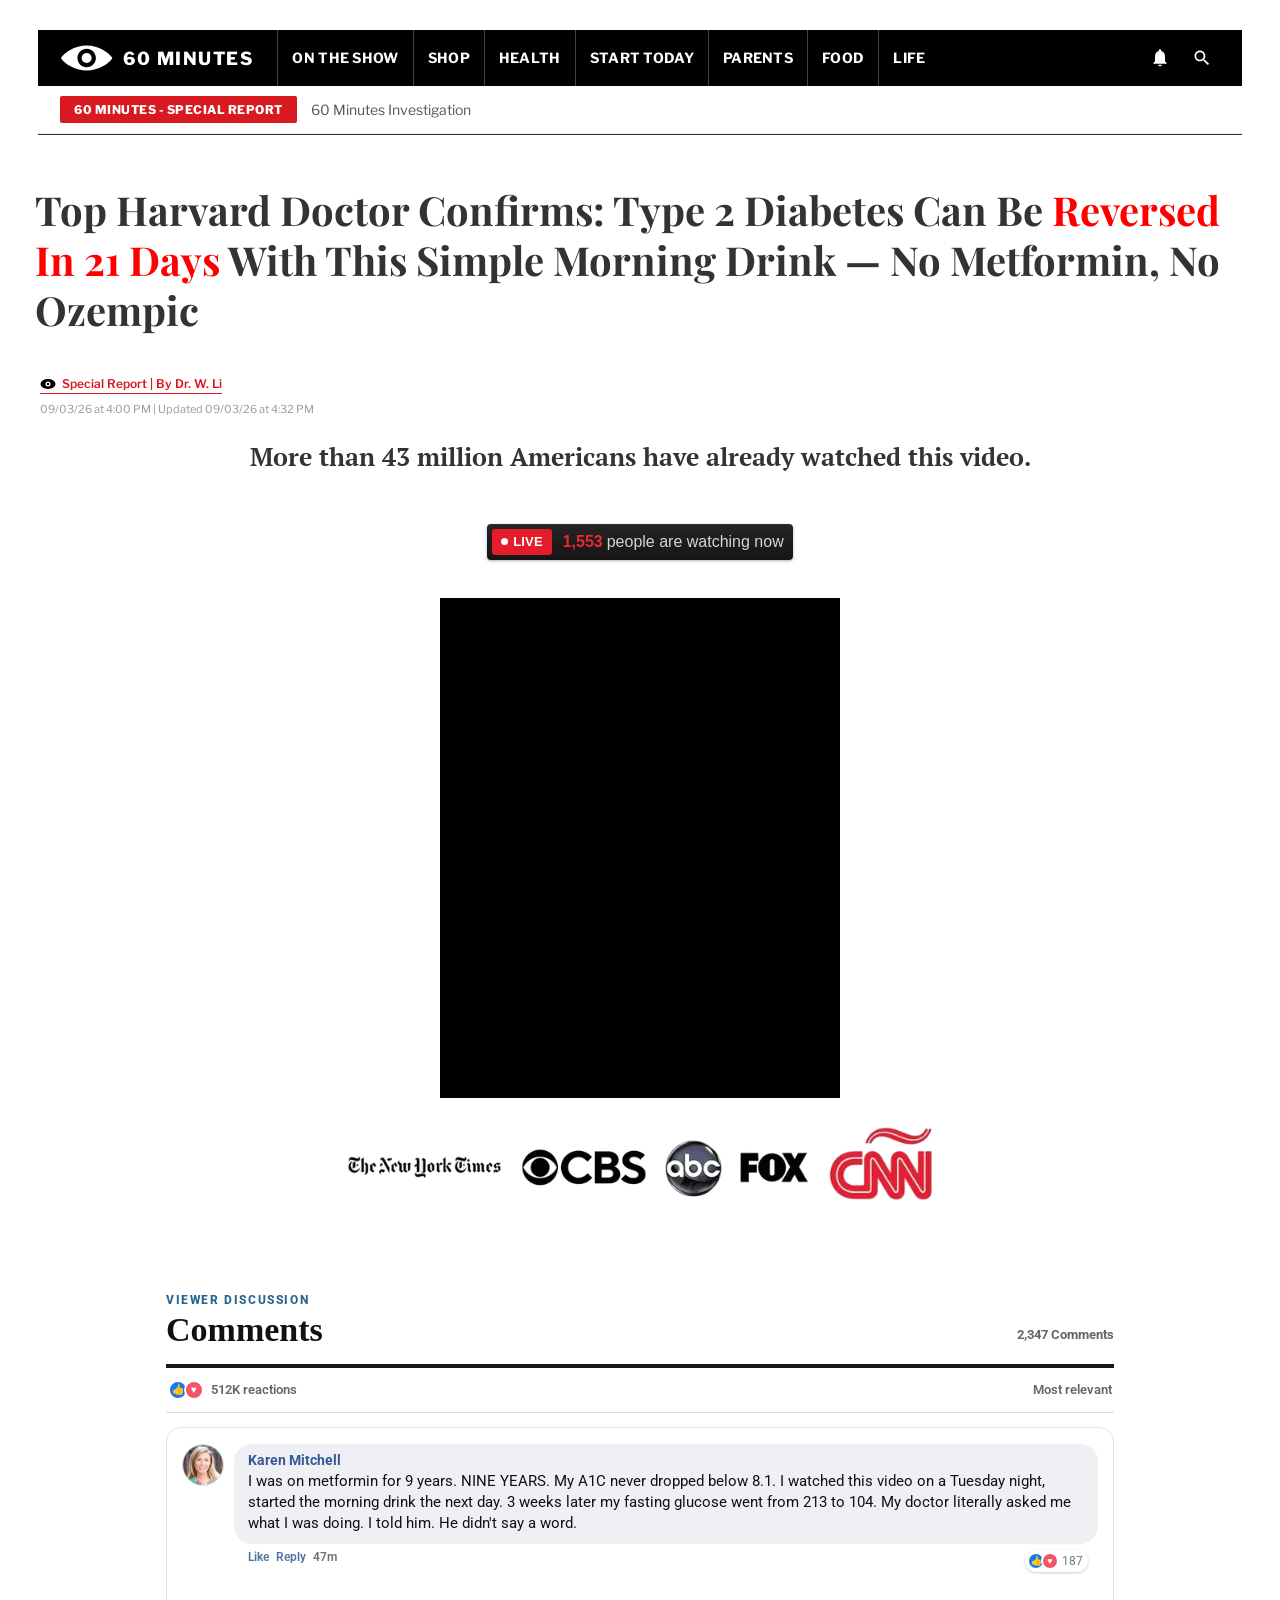
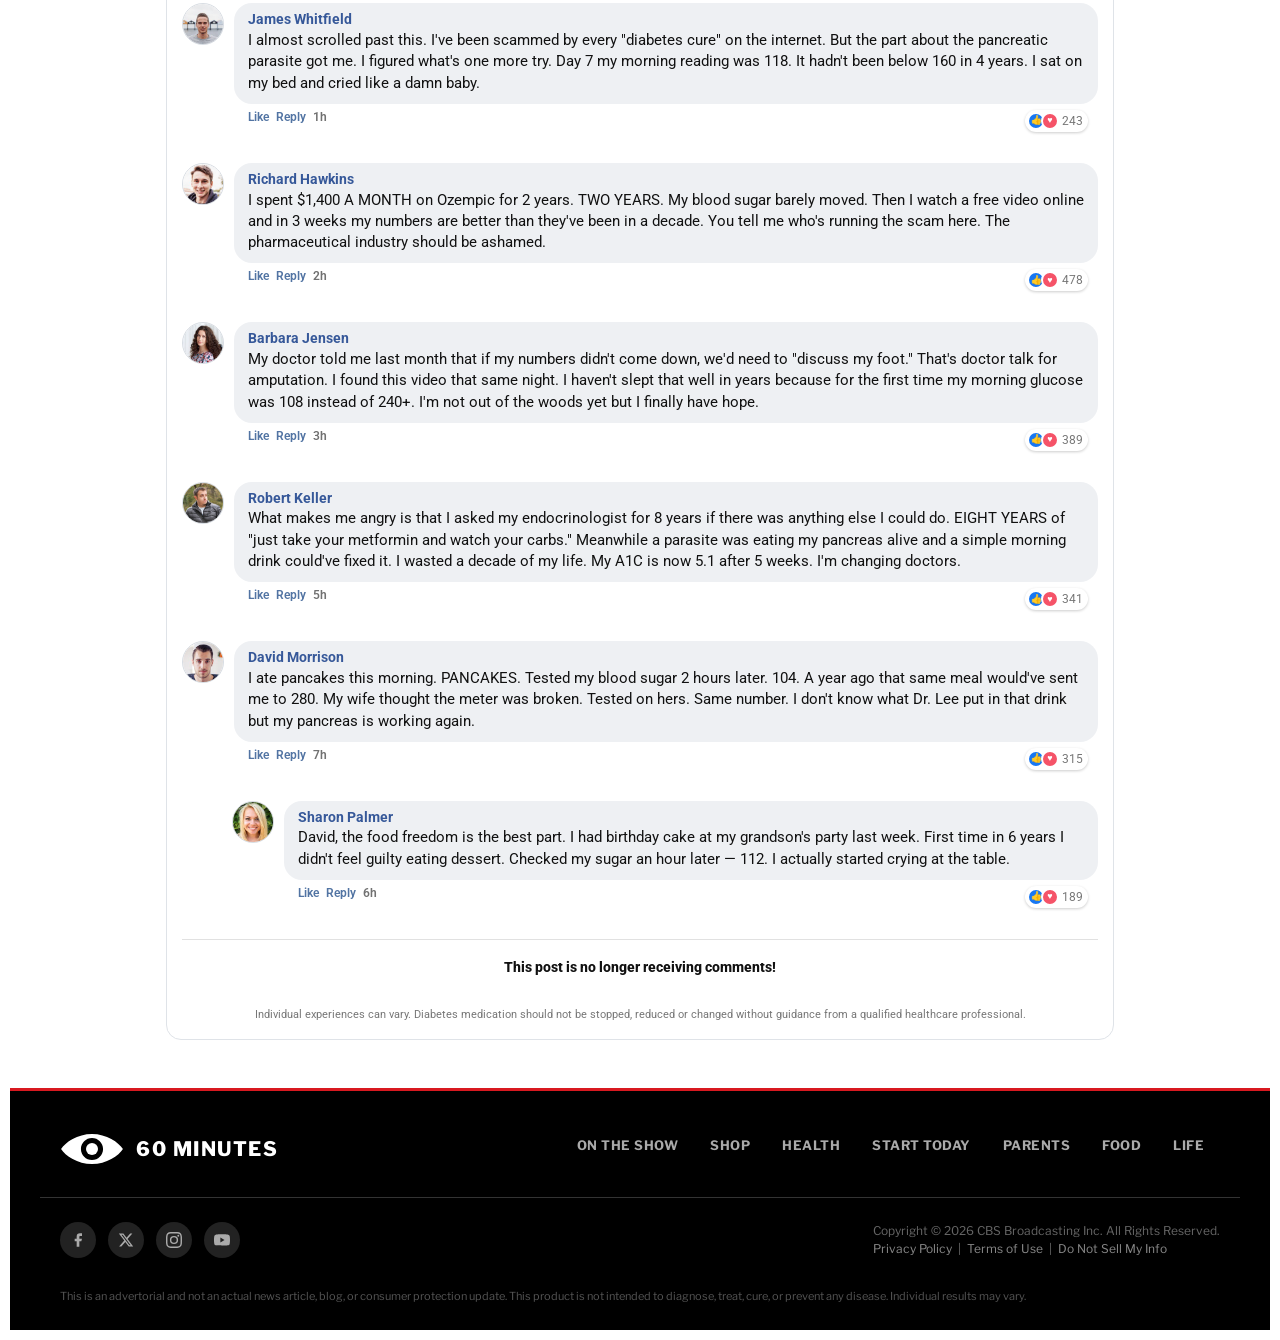
==== gb/index.html @ 5b199b3d "Update index.html" ====
<!DOCTYPE html>
<html dir="ltr" lang="pt-BR" prefix="og: https://ogp.me/ns#"><head>
<meta charset="utf-8"/>
<title>Vsl Dr Li</title>
<!-- All in One SEO 5.0.1.1 - aioseo.com -->
<meta content="60 MINUTES On the Show Shop Health Start TODAY Parents Food Life On the Show Shop Health Start TODAY Parents Food Life 60 MINUTES - SPECIAL REPORT 60 Minutes Investigation Top Harvard Doctor Confirms: Type 2 Diabetes Can Be Reversed In 21 Days With This Simple Morning Drink — No Metformin, No Ozempic Special Report" name="description"/>
<meta content="max-image-preview:large" name="robots"/>
<meta content="All in One SEO (AIOSEO) 5.0.1.1" name="generator"/>
<meta content="pt_BR" property="og:locale"/>
<meta content="article" property="og:type"/>
<meta content="Vsl Dr Li" property="og:title"/>
<meta content="60 MINUTES On the Show Shop Health Start TODAY Parents Food Life On the Show Shop Health Start TODAY Parents Food Life 60 MINUTES - SPECIAL REPORT 60 Minutes Investigation Top Harvard Doctor Confirms: Type 2 Diabetes Can Be Reversed In 21 Days With This Simple Morning Drink — No Metformin, No Ozempic Special Report" property="og:description"/>
<meta content="https:///advertorial/" property="og:url"/>
<meta content="2026-08-23T16:18:35+00:00" property="article:published_time"/>
<meta content="2026-09-05T15:54:28+00:00" property="article:modified_time"/>
<meta content="summary_large_image" name="twitter:card"/>
<meta content="Vsl Dr Li" name="twitter:title"/>
<meta content="60 MINUTES On the Show Shop Health Start TODAY Parents Food Life On the Show Shop Health Start TODAY Parents Food Life 60 MINUTES - SPECIAL REPORT 60 Minutes Investigation Top Harvard Doctor Confirms: Type 2 Diabetes Can Be Reversed In 21 Days With This Simple Morning Drink — No Metformin, No Ozempic Special Report" name="twitter:description"/>
<!-- All in One SEO -->
<style id="wp-img-auto-sizes-contain-inline-css">
img:is([sizes=auto i],[sizes^="auto," i]){contain-intrinsic-size:3000px 1500px}
/*# sourceURL=wp-img-auto-sizes-contain-inline-css */
</style>
<style id="wp-emoji-styles-inline-css">

	img.wp-smiley, img.emoji {
		display: inline !important;
		border: none !important;
		box-shadow: none !important;
		height: 1em !important;
		width: 1em !important;
		margin: 0 0.07em !important;
		vertical-align: -0.1em !important;
		background: none !important;
		padding: 0 !important;
	}
/*# sourceURL=wp-emoji-styles-inline-css */
</style>
<link href="css/global.e90f6d47.css" id="aioseo/css/src/vue/standalone/blocks/table-of-contents/global.scss-css" media="all" rel="stylesheet"/>
<style id="global-styles-inline-css">
:root{--wp--preset--aspect-ratio--square: 1;--wp--preset--aspect-ratio--4-3: 4/3;--wp--preset--aspect-ratio--3-4: 3/4;--wp--preset--aspect-ratio--3-2: 3/2;--wp--preset--aspect-ratio--2-3: 2/3;--wp--preset--aspect-ratio--16-9: 16/9;--wp--preset--aspect-ratio--9-16: 9/16;--wp--preset--color--black: #000000;--wp--preset--color--cyan-bluish-gray: #abb8c3;--wp--preset--color--white: #ffffff;--wp--preset--color--pale-pink: #f78da7;--wp--preset--color--vivid-red: #cf2e2e;--wp--preset--color--luminous-vivid-orange: #ff6900;--wp--preset--color--luminous-vivid-amber: #fcb900;--wp--preset--color--light-green-cyan: #7bdcb5;--wp--preset--color--vivid-green-cyan: #00d084;--wp--preset--color--pale-cyan-blue: #8ed1fc;--wp--preset--color--vivid-cyan-blue: #0693e3;--wp--preset--color--vivid-purple: #9b51e0;--wp--preset--gradient--vivid-cyan-blue-to-vivid-purple: linear-gradient(135deg,rgb(6,147,227) 0%,rgb(155,81,224) 100%);--wp--preset--gradient--light-green-cyan-to-vivid-green-cyan: linear-gradient(135deg,rgb(122,220,180) 0%,rgb(0,208,130) 100%);--wp--preset--gradient--luminous-vivid-amber-to-luminous-vivid-orange: linear-gradient(135deg,rgb(252,185,0) 0%,rgb(255,105,0) 100%);--wp--preset--gradient--luminous-vivid-orange-to-vivid-red: linear-gradient(135deg,rgb(255,105,0) 0%,rgb(207,46,46) 100%);--wp--preset--gradient--very-light-gray-to-cyan-bluish-gray: linear-gradient(135deg,rgb(238,238,238) 0%,rgb(169,184,195) 100%);--wp--preset--gradient--cool-to-warm-spectrum: linear-gradient(135deg,rgb(74,234,220) 0%,rgb(151,120,209) 20%,rgb(207,42,186) 40%,rgb(238,44,130) 60%,rgb(251,105,98) 80%,rgb(254,248,76) 100%);--wp--preset--gradient--blush-light-purple: linear-gradient(135deg,rgb(255,206,236) 0%,rgb(152,150,240) 100%);--wp--preset--gradient--blush-bordeaux: linear-gradient(135deg,rgb(254,205,165) 0%,rgb(254,45,45) 50%,rgb(107,0,62) 100%);--wp--preset--gradient--luminous-dusk: linear-gradient(135deg,rgb(255,203,112) 0%,rgb(199,81,192) 50%,rgb(65,88,208) 100%);--wp--preset--gradient--pale-ocean: linear-gradient(135deg,rgb(255,245,203) 0%,rgb(182,227,212) 50%,rgb(51,167,181) 100%);--wp--preset--gradient--electric-grass: linear-gradient(135deg,rgb(202,248,128) 0%,rgb(113,206,126) 100%);--wp--preset--gradient--midnight: linear-gradient(135deg,rgb(2,3,129) 0%,rgb(40,116,252) 100%);--wp--preset--font-size--small: 13px;--wp--preset--font-size--medium: 20px;--wp--preset--font-size--large: 36px;--wp--preset--font-size--x-large: 42px;--wp--preset--spacing--20: 0.44rem;--wp--preset--spacing--30: 0.67rem;--wp--preset--spacing--40: 1rem;--wp--preset--spacing--50: 1.5rem;--wp--preset--spacing--60: 2.25rem;--wp--preset--spacing--70: 3.38rem;--wp--preset--spacing--80: 5.06rem;--wp--preset--shadow--natural: 6px 6px 9px rgba(0, 0, 0, 0.2);--wp--preset--shadow--deep: 12px 12px 50px rgba(0, 0, 0, 0.4);--wp--preset--shadow--sharp: 6px 6px 0px rgba(0, 0, 0, 0.2);--wp--preset--shadow--outlined: 6px 6px 0px -3px rgb(255, 255, 255), 6px 6px rgb(0, 0, 0);--wp--preset--shadow--crisp: 6px 6px 0px rgb(0, 0, 0);}.wp-block-button{--wp--preset--dimension--25: 25%;--wp--preset--dimension--50: 50%;--wp--preset--dimension--75: 75%;--wp--preset--dimension--100: 100%;}:root { --wp--style--global--content-size: 800px;--wp--style--global--wide-size: 1200px; }:where(body) { margin: 0; }.wp-site-blocks > .alignleft { float: left; margin-right: 2em; }.wp-site-blocks > .alignright { float: right; margin-left: 2em; }.wp-site-blocks > .aligncenter { justify-content: center; margin-left: auto; margin-right: auto; }:where(.wp-site-blocks) > * { margin-block-start: 24px; margin-block-end: 0; }:where(.wp-site-blocks) > :first-child { margin-block-start: 0; }:where(.wp-site-blocks) > :last-child { margin-block-end: 0; }:root { --wp--style--block-gap: 24px; }:root :where(.is-layout-flow) > :first-child{margin-block-start: 0;}:root :where(.is-layout-flow) > :last-child{margin-block-end: 0;}:root :where(.is-layout-flow) > *{margin-block-start: 24px;margin-block-end: 0;}:root :where(.is-layout-constrained) > :first-child{margin-block-start: 0;}:root :where(.is-layout-constrained) > :last-child{margin-block-end: 0;}:root :where(.is-layout-constrained) > *{margin-block-start: 24px;margin-block-end: 0;}:root :where(.is-layout-flex){gap: 24px;}:root :where(.is-layout-grid){gap: 24px;}.is-layout-flow > .alignleft{float: left;margin-inline-start: 0;margin-inline-end: 2em;}.is-layout-flow > .alignright{float: right;margin-inline-start: 2em;margin-inline-end: 0;}.is-layout-flow > .aligncenter{margin-left: auto !important;margin-right: auto !important;}.is-layout-constrained > .alignleft{float: left;margin-inline-start: 0;margin-inline-end: 2em;}.is-layout-constrained > .alignright{float: right;margin-inline-start: 2em;margin-inline-end: 0;}.is-layout-constrained > .aligncenter{margin-left: auto !important;margin-right: auto !important;}.is-layout-constrained > :where(:not(.alignleft):not(.alignright):not(.alignfull)){max-width: var(--wp--style--global--content-size);margin-left: auto !important;margin-right: auto !important;}.is-layout-constrained > .alignwide{max-width: var(--wp--style--global--wide-size);}body .is-layout-flex{display: flex;}.is-layout-flex{flex-wrap: wrap;align-items: center;}.is-layout-flex > :is(*, div){margin: 0;}body .is-layout-grid{display: grid;}.is-layout-grid > :is(*, div){margin: 0;}body{padding-top: 0px;padding-right: 0px;padding-bottom: 0px;padding-left: 0px;}:root :where(.wp-element-button, .wp-block-button__link){background-color: #32373c;border-width: 0;color: #fff;font-family: inherit;font-size: inherit;font-style: inherit;font-weight: inherit;letter-spacing: inherit;line-height: inherit;padding-top: calc(0.667em + 2px);padding-right: calc(1.333em + 2px);padding-bottom: calc(0.667em + 2px);padding-left: calc(1.333em + 2px);text-decoration: none;text-transform: inherit;}.has-black-color{color: var(--wp--preset--color--black) !important;}.has-cyan-bluish-gray-color{color: var(--wp--preset--color--cyan-bluish-gray) !important;}.has-white-color{color: var(--wp--preset--color--white) !important;}.has-pale-pink-color{color: var(--wp--preset--color--pale-pink) !important;}.has-vivid-red-color{color: var(--wp--preset--color--vivid-red) !important;}.has-luminous-vivid-orange-color{color: var(--wp--preset--color--luminous-vivid-orange) !important;}.has-luminous-vivid-amber-color{color: var(--wp--preset--color--luminous-vivid-amber) !important;}.has-light-green-cyan-color{color: var(--wp--preset--color--light-green-cyan) !important;}.has-vivid-green-cyan-color{color: var(--wp--preset--color--vivid-green-cyan) !important;}.has-pale-cyan-blue-color{color: var(--wp--preset--color--pale-cyan-blue) !important;}.has-vivid-cyan-blue-color{color: var(--wp--preset--color--vivid-cyan-blue) !important;}.has-vivid-purple-color{color: var(--wp--preset--color--vivid-purple) !important;}.has-black-background-color{background-color: var(--wp--preset--color--black) !important;}.has-cyan-bluish-gray-background-color{background-color: var(--wp--preset--color--cyan-bluish-gray) !important;}.has-white-background-color{background-color: var(--wp--preset--color--white) !important;}.has-pale-pink-background-color{background-color: var(--wp--preset--color--pale-pink) !important;}.has-vivid-red-background-color{background-color: var(--wp--preset--color--vivid-red) !important;}.has-luminous-vivid-orange-background-color{background-color: var(--wp--preset--color--luminous-vivid-orange) !important;}.has-luminous-vivid-amber-background-color{background-color: var(--wp--preset--color--luminous-vivid-amber) !important;}.has-light-green-cyan-background-color{background-color: var(--wp--preset--color--light-green-cyan) !important;}.has-vivid-green-cyan-background-color{background-color: var(--wp--preset--color--vivid-green-cyan) !important;}.has-pale-cyan-blue-background-color{background-color: var(--wp--preset--color--pale-cyan-blue) !important;}.has-vivid-cyan-blue-background-color{background-color: var(--wp--preset--color--vivid-cyan-blue) !important;}.has-vivid-purple-background-color{background-color: var(--wp--preset--color--vivid-purple) !important;}.has-black-border-color{border-color: var(--wp--preset--color--black) !important;}.has-cyan-bluish-gray-border-color{border-color: var(--wp--preset--color--cyan-bluish-gray) !important;}.has-white-border-color{border-color: var(--wp--preset--color--white) !important;}.has-pale-pink-border-color{border-color: var(--wp--preset--color--pale-pink) !important;}.has-vivid-red-border-color{border-color: var(--wp--preset--color--vivid-red) !important;}.has-luminous-vivid-orange-border-color{border-color: var(--wp--preset--color--luminous-vivid-orange) !important;}.has-luminous-vivid-amber-border-color{border-color: var(--wp--preset--color--luminous-vivid-amber) !important;}.has-light-green-cyan-border-color{border-color: var(--wp--preset--color--light-green-cyan) !important;}.has-vivid-green-cyan-border-color{border-color: var(--wp--preset--color--vivid-green-cyan) !important;}.has-pale-cyan-blue-border-color{border-color: var(--wp--preset--color--pale-cyan-blue) !important;}.has-vivid-cyan-blue-border-color{border-color: var(--wp--preset--color--vivid-cyan-blue) !important;}.has-vivid-purple-border-color{border-color: var(--wp--preset--color--vivid-purple) !important;}.has-vivid-cyan-blue-to-vivid-purple-gradient-background{background: var(--wp--preset--gradient--vivid-cyan-blue-to-vivid-purple) !important;}.has-light-green-cyan-to-vivid-green-cyan-gradient-background{background: var(--wp--preset--gradient--light-green-cyan-to-vivid-green-cyan) !important;}.has-luminous-vivid-amber-to-luminous-vivid-orange-gradient-background{background: var(--wp--preset--gradient--luminous-vivid-amber-to-luminous-vivid-orange) !important;}.has-luminous-vivid-orange-to-vivid-red-gradient-background{background: var(--wp--preset--gradient--luminous-vivid-orange-to-vivid-red) !important;}.has-very-light-gray-to-cyan-bluish-gray-gradient-background{background: var(--wp--preset--gradient--very-light-gray-to-cyan-bluish-gray) !important;}.has-cool-to-warm-spectrum-gradient-background{background: var(--wp--preset--gradient--cool-to-warm-spectrum) !important;}.has-blush-light-purple-gradient-background{background: var(--wp--preset--gradient--blush-light-purple) !important;}.has-blush-bordeaux-gradient-background{background: var(--wp--preset--gradient--blush-bordeaux) !important;}.has-luminous-dusk-gradient-background{background: var(--wp--preset--gradient--luminous-dusk) !important;}.has-pale-ocean-gradient-background{background: var(--wp--preset--gradient--pale-ocean) !important;}.has-electric-grass-gradient-background{background: var(--wp--preset--gradient--electric-grass) !important;}.has-midnight-gradient-background{background: var(--wp--preset--gradient--midnight) !important;}.has-small-font-size{font-size: var(--wp--preset--font-size--small) !important;}.has-medium-font-size{font-size: var(--wp--preset--font-size--medium) !important;}.has-large-font-size{font-size: var(--wp--preset--font-size--large) !important;}.has-x-large-font-size{font-size: var(--wp--preset--font-size--x-large) !important;}
:root :where(.wp-block-icon svg){width: 24px;}
:root :where(.wp-block-pullquote){font-size: 1.5em;line-height: 1.6;}
/*# sourceURL=global-styles-inline-css */
</style>
<link href="css/reset.css" id="hello-elementor-css" media="all" rel="stylesheet"/>
<link href="css/theme.css" id="hello-elementor-theme-style-css" media="all" rel="stylesheet"/>
<link href="css/header-footer.css" id="hello-elementor-header-footer-css" media="all" rel="stylesheet"/>
<link href="css/frontend.min.css" id="elementor-frontend-css" media="all" rel="stylesheet"/>
<style id="elementor-frontend-inline-css">
.e-heading-base a, .e-paragraph-base a { all: unset; cursor: pointer; }form[data-element_type="e-form"].form-state-success [data-element_type="e-form-success-message"],form[data-element_type="e-form"].form-state-error [data-element_type="e-form-error-message"]{ display: block; }
@-webkit-keyframes ha_fadeIn{0%{opacity:0}to{opacity:1}}@keyframes ha_fadeIn{0%{opacity:0}to{opacity:1}}@-webkit-keyframes ha_zoomIn{0%{opacity:0;-webkit-transform:scale3d(.3,.3,.3);transform:scale3d(.3,.3,.3)}50%{opacity:1}}@keyframes ha_zoomIn{0%{opacity:0;-webkit-transform:scale3d(.3,.3,.3);transform:scale3d(.3,.3,.3)}50%{opacity:1}}@-webkit-keyframes ha_rollIn{0%{opacity:0;-webkit-transform:translate3d(-100%,0,0) rotate3d(0,0,1,-120deg);transform:translate3d(-100%,0,0) rotate3d(0,0,1,-120deg)}to{opacity:1}}@keyframes ha_rollIn{0%{opacity:0;-webkit-transform:translate3d(-100%,0,0) rotate3d(0,0,1,-120deg);transform:translate3d(-100%,0,0) rotate3d(0,0,1,-120deg)}to{opacity:1}}@-webkit-keyframes ha_bounce{0%,20%,53%,to{-webkit-animation-timing-function:cubic-bezier(.215,.61,.355,1);animation-timing-function:cubic-bezier(.215,.61,.355,1)}40%,43%{-webkit-transform:translate3d(0,-30px,0) scaleY(1.1);transform:translate3d(0,-30px,0) scaleY(1.1);-webkit-animation-timing-function:cubic-bezier(.755,.05,.855,.06);animation-timing-function:cubic-bezier(.755,.05,.855,.06)}70%{-webkit-transform:translate3d(0,-15px,0) scaleY(1.05);transform:translate3d(0,-15px,0) scaleY(1.05);-webkit-animation-timing-function:cubic-bezier(.755,.05,.855,.06);animation-timing-function:cubic-bezier(.755,.05,.855,.06)}80%{-webkit-transition-timing-function:cubic-bezier(.215,.61,.355,1);transition-timing-function:cubic-bezier(.215,.61,.355,1);-webkit-transform:translate3d(0,0,0) scaleY(.95);transform:translate3d(0,0,0) scaleY(.95)}90%{-webkit-transform:translate3d(0,-4px,0) scaleY(1.02);transform:translate3d(0,-4px,0) scaleY(1.02)}}@keyframes ha_bounce{0%,20%,53%,to{-webkit-animation-timing-function:cubic-bezier(.215,.61,.355,1);animation-timing-function:cubic-bezier(.215,.61,.355,1)}40%,43%{-webkit-transform:translate3d(0,-30px,0) scaleY(1.1);transform:translate3d(0,-30px,0) scaleY(1.1);-webkit-animation-timing-function:cubic-bezier(.755,.05,.855,.06);animation-timing-function:cubic-bezier(.755,.05,.855,.06)}70%{-webkit-transform:translate3d(0,-15px,0) scaleY(1.05);transform:translate3d(0,-15px,0) scaleY(1.05);-webkit-animation-timing-function:cubic-bezier(.755,.05,.855,.06);animation-timing-function:cubic-bezier(.755,.05,.855,.06)}80%{-webkit-transition-timing-function:cubic-bezier(.215,.61,.355,1);transition-timing-function:cubic-bezier(.215,.61,.355,1);-webkit-transform:translate3d(0,0,0) scaleY(.95);transform:translate3d(0,0,0) scaleY(.95)}90%{-webkit-transform:translate3d(0,-4px,0) scaleY(1.02);transform:translate3d(0,-4px,0) scaleY(1.02)}}@-webkit-keyframes ha_bounceIn{0%,20%,40%,60%,80%,to{-webkit-animation-timing-function:cubic-bezier(.215,.61,.355,1);animation-timing-function:cubic-bezier(.215,.61,.355,1)}0%{opacity:0;-webkit-transform:scale3d(.3,.3,.3);transform:scale3d(.3,.3,.3)}20%{-webkit-transform:scale3d(1.1,1.1,1.1);transform:scale3d(1.1,1.1,1.1)}40%{-webkit-transform:scale3d(.9,.9,.9);transform:scale3d(.9,.9,.9)}60%{opacity:1;-webkit-transform:scale3d(1.03,1.03,1.03);transform:scale3d(1.03,1.03,1.03)}80%{-webkit-transform:scale3d(.97,.97,.97);transform:scale3d(.97,.97,.97)}to{opacity:1}}@keyframes ha_bounceIn{0%,20%,40%,60%,80%,to{-webkit-animation-timing-function:cubic-bezier(.215,.61,.355,1);animation-timing-function:cubic-bezier(.215,.61,.355,1)}0%{opacity:0;-webkit-transform:scale3d(.3,.3,.3);transform:scale3d(.3,.3,.3)}20%{-webkit-transform:scale3d(1.1,1.1,1.1);transform:scale3d(1.1,1.1,1.1)}40%{-webkit-transform:scale3d(.9,.9,.9);transform:scale3d(.9,.9,.9)}60%{opacity:1;-webkit-transform:scale3d(1.03,1.03,1.03);transform:scale3d(1.03,1.03,1.03)}80%{-webkit-transform:scale3d(.97,.97,.97);transform:scale3d(.97,.97,.97)}to{opacity:1}}@-webkit-keyframes ha_flipInX{0%{opacity:0;-webkit-transform:perspective(400px) rotate3d(1,0,0,90deg);transform:perspective(400px) rotate3d(1,0,0,90deg);-webkit-animation-timing-function:ease-in;animation-timing-function:ease-in}40%{-webkit-transform:perspective(400px) rotate3d(1,0,0,-20deg);transform:perspective(400px) rotate3d(1,0,0,-20deg);-webkit-animation-timing-function:ease-in;animation-timing-function:ease-in}60%{opacity:1;-webkit-transform:perspective(400px) rotate3d(1,0,0,10deg);transform:perspective(400px) rotate3d(1,0,0,10deg)}80%{-webkit-transform:perspective(400px) rotate3d(1,0,0,-5deg);transform:perspective(400px) rotate3d(1,0,0,-5deg)}}@keyframes ha_flipInX{0%{opacity:0;-webkit-transform:perspective(400px) rotate3d(1,0,0,90deg);transform:perspective(400px) rotate3d(1,0,0,90deg);-webkit-animation-timing-function:ease-in;animation-timing-function:ease-in}40%{-webkit-transform:perspective(400px) rotate3d(1,0,0,-20deg);transform:perspective(400px) rotate3d(1,0,0,-20deg);-webkit-animation-timing-function:ease-in;animation-timing-function:ease-in}60%{opacity:1;-webkit-transform:perspective(400px) rotate3d(1,0,0,10deg);transform:perspective(400px) rotate3d(1,0,0,10deg)}80%{-webkit-transform:perspective(400px) rotate3d(1,0,0,-5deg);transform:perspective(400px) rotate3d(1,0,0,-5deg)}}@-webkit-keyframes ha_flipInY{0%{opacity:0;-webkit-transform:perspective(400px) rotate3d(0,1,0,90deg);transform:perspective(400px) rotate3d(0,1,0,90deg);-webkit-animation-timing-function:ease-in;animation-timing-function:ease-in}40%{-webkit-transform:perspective(400px) rotate3d(0,1,0,-20deg);transform:perspective(400px) rotate3d(0,1,0,-20deg);-webkit-animation-timing-function:ease-in;animation-timing-function:ease-in}60%{opacity:1;-webkit-transform:perspective(400px) rotate3d(0,1,0,10deg);transform:perspective(400px) rotate3d(0,1,0,10deg)}80%{-webkit-transform:perspective(400px) rotate3d(0,1,0,-5deg);transform:perspective(400px) rotate3d(0,1,0,-5deg)}}@keyframes ha_flipInY{0%{opacity:0;-webkit-transform:perspective(400px) rotate3d(0,1,0,90deg);transform:perspective(400px) rotate3d(0,1,0,90deg);-webkit-animation-timing-function:ease-in;animation-timing-function:ease-in}40%{-webkit-transform:perspective(400px) rotate3d(0,1,0,-20deg);transform:perspective(400px) rotate3d(0,1,0,-20deg);-webkit-animation-timing-function:ease-in;animation-timing-function:ease-in}60%{opacity:1;-webkit-transform:perspective(400px) rotate3d(0,1,0,10deg);transform:perspective(400px) rotate3d(0,1,0,10deg)}80%{-webkit-transform:perspective(400px) rotate3d(0,1,0,-5deg);transform:perspective(400px) rotate3d(0,1,0,-5deg)}}@-webkit-keyframes ha_swing{20%{-webkit-transform:rotate3d(0,0,1,15deg);transform:rotate3d(0,0,1,15deg)}40%{-webkit-transform:rotate3d(0,0,1,-10deg);transform:rotate3d(0,0,1,-10deg)}60%{-webkit-transform:rotate3d(0,0,1,5deg);transform:rotate3d(0,0,1,5deg)}80%{-webkit-transform:rotate3d(0,0,1,-5deg);transform:rotate3d(0,0,1,-5deg)}}@keyframes ha_swing{20%{-webkit-transform:rotate3d(0,0,1,15deg);transform:rotate3d(0,0,1,15deg)}40%{-webkit-transform:rotate3d(0,0,1,-10deg);transform:rotate3d(0,0,1,-10deg)}60%{-webkit-transform:rotate3d(0,0,1,5deg);transform:rotate3d(0,0,1,5deg)}80%{-webkit-transform:rotate3d(0,0,1,-5deg);transform:rotate3d(0,0,1,-5deg)}}@-webkit-keyframes ha_slideInDown{0%{visibility:visible;-webkit-transform:translate3d(0,-100%,0);transform:translate3d(0,-100%,0)}}@keyframes ha_slideInDown{0%{visibility:visible;-webkit-transform:translate3d(0,-100%,0);transform:translate3d(0,-100%,0)}}@-webkit-keyframes ha_slideInUp{0%{visibility:visible;-webkit-transform:translate3d(0,100%,0);transform:translate3d(0,100%,0)}}@keyframes ha_slideInUp{0%{visibility:visible;-webkit-transform:translate3d(0,100%,0);transform:translate3d(0,100%,0)}}@-webkit-keyframes ha_slideInLeft{0%{visibility:visible;-webkit-transform:translate3d(-100%,0,0);transform:translate3d(-100%,0,0)}}@keyframes ha_slideInLeft{0%{visibility:visible;-webkit-transform:translate3d(-100%,0,0);transform:translate3d(-100%,0,0)}}@-webkit-keyframes ha_slideInRight{0%{visibility:visible;-webkit-transform:translate3d(100%,0,0);transform:translate3d(100%,0,0)}}@keyframes ha_slideInRight{0%{visibility:visible;-webkit-transform:translate3d(100%,0,0);transform:translate3d(100%,0,0)}}.ha_fadeIn{-webkit-animation-name:ha_fadeIn;animation-name:ha_fadeIn}.ha_zoomIn{-webkit-animation-name:ha_zoomIn;animation-name:ha_zoomIn}.ha_rollIn{-webkit-animation-name:ha_rollIn;animation-name:ha_rollIn}.ha_bounce{-webkit-transform-origin:center bottom;-ms-transform-origin:center bottom;transform-origin:center bottom;-webkit-animation-name:ha_bounce;animation-name:ha_bounce}.ha_bounceIn{-webkit-animation-name:ha_bounceIn;animation-name:ha_bounceIn;-webkit-animation-duration:.75s;-webkit-animation-duration:calc(var(--animate-duration)*.75);animation-duration:.75s;animation-duration:calc(var(--animate-duration)*.75)}.ha_flipInX,.ha_flipInY{-webkit-animation-name:ha_flipInX;animation-name:ha_flipInX;-webkit-backface-visibility:visible!important;backface-visibility:visible!important}.ha_flipInY{-webkit-animation-name:ha_flipInY;animation-name:ha_flipInY}.ha_swing{-webkit-transform-origin:top center;-ms-transform-origin:top center;transform-origin:top center;-webkit-animation-name:ha_swing;animation-name:ha_swing}.ha_slideInDown{-webkit-animation-name:ha_slideInDown;animation-name:ha_slideInDown}.ha_slideInUp{-webkit-animation-name:ha_slideInUp;animation-name:ha_slideInUp}.ha_slideInLeft{-webkit-animation-name:ha_slideInLeft;animation-name:ha_slideInLeft}.ha_slideInRight{-webkit-animation-name:ha_slideInRight;animation-name:ha_slideInRight}.ha-css-transform-yes{-webkit-transition-duration:var(--ha-tfx-transition-duration, .2s);transition-duration:var(--ha-tfx-transition-duration, .2s);-webkit-transition-property:-webkit-transform;transition-property:transform;transition-property:transform,-webkit-transform;-webkit-transform:translate(var(--ha-tfx-translate-x, 0),var(--ha-tfx-translate-y, 0)) scale(var(--ha-tfx-scale-x, 1),var(--ha-tfx-scale-y, 1)) skew(var(--ha-tfx-skew-x, 0),var(--ha-tfx-skew-y, 0)) rotateX(var(--ha-tfx-rotate-x, 0)) rotateY(var(--ha-tfx-rotate-y, 0)) rotateZ(var(--ha-tfx-rotate-z, 0));transform:translate(var(--ha-tfx-translate-x, 0),var(--ha-tfx-translate-y, 0)) scale(var(--ha-tfx-scale-x, 1),var(--ha-tfx-scale-y, 1)) skew(var(--ha-tfx-skew-x, 0),var(--ha-tfx-skew-y, 0)) rotateX(var(--ha-tfx-rotate-x, 0)) rotateY(var(--ha-tfx-rotate-y, 0)) rotateZ(var(--ha-tfx-rotate-z, 0))}.ha-css-transform-yes:hover{-webkit-transform:translate(var(--ha-tfx-translate-x-hover, var(--ha-tfx-translate-x, 0)),var(--ha-tfx-translate-y-hover, var(--ha-tfx-translate-y, 0))) scale(var(--ha-tfx-scale-x-hover, var(--ha-tfx-scale-x, 1)),var(--ha-tfx-scale-y-hover, var(--ha-tfx-scale-y, 1))) skew(var(--ha-tfx-skew-x-hover, var(--ha-tfx-skew-x, 0)),var(--ha-tfx-skew-y-hover, var(--ha-tfx-skew-y, 0))) rotateX(var(--ha-tfx-rotate-x-hover, var(--ha-tfx-rotate-x, 0))) rotateY(var(--ha-tfx-rotate-y-hover, var(--ha-tfx-rotate-y, 0))) rotateZ(var(--ha-tfx-rotate-z-hover, var(--ha-tfx-rotate-z, 0)));transform:translate(var(--ha-tfx-translate-x-hover, var(--ha-tfx-translate-x, 0)),var(--ha-tfx-translate-y-hover, var(--ha-tfx-translate-y, 0))) scale(var(--ha-tfx-scale-x-hover, var(--ha-tfx-scale-x, 1)),var(--ha-tfx-scale-y-hover, var(--ha-tfx-scale-y, 1))) skew(var(--ha-tfx-skew-x-hover, var(--ha-tfx-skew-x, 0)),var(--ha-tfx-skew-y-hover, var(--ha-tfx-skew-y, 0))) rotateX(var(--ha-tfx-rotate-x-hover, var(--ha-tfx-rotate-x, 0))) rotateY(var(--ha-tfx-rotate-y-hover, var(--ha-tfx-rotate-y, 0))) rotateZ(var(--ha-tfx-rotate-z-hover, var(--ha-tfx-rotate-z, 0)))}.happy-addon>.elementor-widget-container{word-wrap:break-word;overflow-wrap:break-word}.happy-addon>.elementor-widget-container,.happy-addon>.elementor-widget-container *{-webkit-box-sizing:border-box;box-sizing:border-box}.happy-addon:not(:has(.elementor-widget-container)),.happy-addon:not(:has(.elementor-widget-container)) *{-webkit-box-sizing:border-box;box-sizing:border-box;word-wrap:break-word;overflow-wrap:break-word}.happy-addon p:empty{display:none}.happy-addon .elementor-inline-editing{min-height:auto!important}.happy-addon-pro img{max-width:100%;height:auto;-o-object-fit:cover;object-fit:cover}.ha-screen-reader-text{position:absolute;overflow:hidden;clip:rect(1px,1px,1px,1px);margin:-1px;padding:0;width:1px;height:1px;border:0;word-wrap:normal!important;-webkit-clip-path:inset(50%);clip-path:inset(50%)}.ha-has-bg-overlay>.elementor-widget-container{position:relative;z-index:1}.ha-has-bg-overlay>.elementor-widget-container:before{position:absolute;top:0;left:0;z-index:-1;width:100%;height:100%;content:""}.ha-has-bg-overlay:not(:has(.elementor-widget-container)){position:relative;z-index:1}.ha-has-bg-overlay:not(:has(.elementor-widget-container)):before{position:absolute;top:0;left:0;z-index:-1;width:100%;height:100%;content:""}.ha-popup--is-enabled .ha-js-popup,.ha-popup--is-enabled .ha-js-popup img{cursor:-webkit-zoom-in!important;cursor:zoom-in!important}.mfp-wrap .mfp-arrow,.mfp-wrap .mfp-close{background-color:transparent}.mfp-wrap .mfp-arrow:focus,.mfp-wrap .mfp-close:focus{outline-width:thin}.ha-advanced-tooltip-enable{position:relative;cursor:pointer;--ha-tooltip-arrow-color:black;--ha-tooltip-arrow-distance:0}.ha-advanced-tooltip-enable .ha-advanced-tooltip-content{position:absolute;z-index:999;display:none;padding:5px 0;width:120px;height:auto;border-radius:6px;background-color:#000;color:#fff;text-align:center;opacity:0}.ha-advanced-tooltip-enable .ha-advanced-tooltip-content::after{position:absolute;border-width:5px;border-style:solid;content:""}.ha-advanced-tooltip-enable .ha-advanced-tooltip-content.no-arrow::after{visibility:hidden}.ha-advanced-tooltip-enable .ha-advanced-tooltip-content.show{display:inline-block;opacity:1}.ha-advanced-tooltip-enable.ha-advanced-tooltip-top .ha-advanced-tooltip-content,body[data-elementor-device-mode=tablet] .ha-advanced-tooltip-enable.ha-advanced-tooltip-tablet-top .ha-advanced-tooltip-content{top:unset;right:0;bottom:calc(101% + var(--ha-tooltip-arrow-distance));left:0;margin:0 auto}.ha-advanced-tooltip-enable.ha-advanced-tooltip-top .ha-advanced-tooltip-content::after,body[data-elementor-device-mode=tablet] .ha-advanced-tooltip-enable.ha-advanced-tooltip-tablet-top .ha-advanced-tooltip-content::after{top:100%;right:unset;bottom:unset;left:50%;border-color:var(--ha-tooltip-arrow-color) transparent transparent transparent;-webkit-transform:translateX(-50%);-ms-transform:translateX(-50%);transform:translateX(-50%)}.ha-advanced-tooltip-enable.ha-advanced-tooltip-bottom .ha-advanced-tooltip-content,body[data-elementor-device-mode=tablet] .ha-advanced-tooltip-enable.ha-advanced-tooltip-tablet-bottom .ha-advanced-tooltip-content{top:calc(101% + var(--ha-tooltip-arrow-distance));right:0;bottom:unset;left:0;margin:0 auto}.ha-advanced-tooltip-enable.ha-advanced-tooltip-bottom .ha-advanced-tooltip-content::after,body[data-elementor-device-mode=tablet] .ha-advanced-tooltip-enable.ha-advanced-tooltip-tablet-bottom .ha-advanced-tooltip-content::after{top:unset;right:unset;bottom:100%;left:50%;border-color:transparent transparent var(--ha-tooltip-arrow-color) transparent;-webkit-transform:translateX(-50%);-ms-transform:translateX(-50%);transform:translateX(-50%)}.ha-advanced-tooltip-enable.ha-advanced-tooltip-left .ha-advanced-tooltip-content,body[data-elementor-device-mode=tablet] .ha-advanced-tooltip-enable.ha-advanced-tooltip-tablet-left .ha-advanced-tooltip-content{top:50%;right:calc(101% + var(--ha-tooltip-arrow-distance));bottom:unset;left:unset;-webkit-transform:translateY(-50%);-ms-transform:translateY(-50%);transform:translateY(-50%)}.ha-advanced-tooltip-enable.ha-advanced-tooltip-left .ha-advanced-tooltip-content::after,body[data-elementor-device-mode=tablet] .ha-advanced-tooltip-enable.ha-advanced-tooltip-tablet-left .ha-advanced-tooltip-content::after{top:50%;right:unset;bottom:unset;left:100%;border-color:transparent transparent transparent var(--ha-tooltip-arrow-color);-webkit-transform:translateY(-50%);-ms-transform:translateY(-50%);transform:translateY(-50%)}.ha-advanced-tooltip-enable.ha-advanced-tooltip-right .ha-advanced-tooltip-content,body[data-elementor-device-mode=tablet] .ha-advanced-tooltip-enable.ha-advanced-tooltip-tablet-right .ha-advanced-tooltip-content{top:50%;right:unset;bottom:unset;left:calc(101% + var(--ha-tooltip-arrow-distance));-webkit-transform:translateY(-50%);-ms-transform:translateY(-50%);transform:translateY(-50%)}.ha-advanced-tooltip-enable.ha-advanced-tooltip-right .ha-advanced-tooltip-content::after,body[data-elementor-device-mode=tablet] .ha-advanced-tooltip-enable.ha-advanced-tooltip-tablet-right .ha-advanced-tooltip-content::after{top:50%;right:100%;bottom:unset;left:unset;border-color:transparent var(--ha-tooltip-arrow-color) transparent transparent;-webkit-transform:translateY(-50%);-ms-transform:translateY(-50%);transform:translateY(-50%)}body[data-elementor-device-mode=mobile] .ha-advanced-tooltip-enable.ha-advanced-tooltip-mobile-top .ha-advanced-tooltip-content{top:unset;right:0;bottom:calc(101% + var(--ha-tooltip-arrow-distance));left:0;margin:0 auto}body[data-elementor-device-mode=mobile] .ha-advanced-tooltip-enable.ha-advanced-tooltip-mobile-top .ha-advanced-tooltip-content::after{top:100%;right:unset;bottom:unset;left:50%;border-color:var(--ha-tooltip-arrow-color) transparent transparent transparent;-webkit-transform:translateX(-50%);-ms-transform:translateX(-50%);transform:translateX(-50%)}body[data-elementor-device-mode=mobile] .ha-advanced-tooltip-enable.ha-advanced-tooltip-mobile-bottom .ha-advanced-tooltip-content{top:calc(101% + var(--ha-tooltip-arrow-distance));right:0;bottom:unset;left:0;margin:0 auto}body[data-elementor-device-mode=mobile] .ha-advanced-tooltip-enable.ha-advanced-tooltip-mobile-bottom .ha-advanced-tooltip-content::after{top:unset;right:unset;bottom:100%;left:50%;border-color:transparent transparent var(--ha-tooltip-arrow-color) transparent;-webkit-transform:translateX(-50%);-ms-transform:translateX(-50%);transform:translateX(-50%)}body[data-elementor-device-mode=mobile] .ha-advanced-tooltip-enable.ha-advanced-tooltip-mobile-left .ha-advanced-tooltip-content{top:50%;right:calc(101% + var(--ha-tooltip-arrow-distance));bottom:unset;left:unset;-webkit-transform:translateY(-50%);-ms-transform:translateY(-50%);transform:translateY(-50%)}body[data-elementor-device-mode=mobile] .ha-advanced-tooltip-enable.ha-advanced-tooltip-mobile-left .ha-advanced-tooltip-content::after{top:50%;right:unset;bottom:unset;left:100%;border-color:transparent transparent transparent var(--ha-tooltip-arrow-color);-webkit-transform:translateY(-50%);-ms-transform:translateY(-50%);transform:translateY(-50%)}body[data-elementor-device-mode=mobile] .ha-advanced-tooltip-enable.ha-advanced-tooltip-mobile-right .ha-advanced-tooltip-content{top:50%;right:unset;bottom:unset;left:calc(101% + var(--ha-tooltip-arrow-distance));-webkit-transform:translateY(-50%);-ms-transform:translateY(-50%);transform:translateY(-50%)}body[data-elementor-device-mode=mobile] .ha-advanced-tooltip-enable.ha-advanced-tooltip-mobile-right .ha-advanced-tooltip-content::after{top:50%;right:100%;bottom:unset;left:unset;border-color:transparent var(--ha-tooltip-arrow-color) transparent transparent;-webkit-transform:translateY(-50%);-ms-transform:translateY(-50%);transform:translateY(-50%)}body.elementor-editor-active .happy-addon.ha-gravityforms .gform_wrapper{display:block!important}.ha-scroll-to-top-wrap.ha-scroll-to-top-hide{display:none}.ha-scroll-to-top-wrap.edit-mode,.ha-scroll-to-top-wrap.single-page-off{display:none!important}.ha-scroll-to-top-button{position:fixed;right:15px;bottom:15px;z-index:9999;display:-webkit-box;display:-webkit-flex;display:-ms-flexbox;display:flex;-webkit-box-align:center;-webkit-align-items:center;align-items:center;-ms-flex-align:center;-webkit-box-pack:center;-ms-flex-pack:center;-webkit-justify-content:center;justify-content:center;width:50px;height:50px;border-radius:50px;background-color:#5636d1;color:#fff;text-align:center;opacity:1;cursor:pointer;-webkit-transition:all .3s;transition:all .3s}.ha-scroll-to-top-button i{color:#fff;font-size:16px}.ha-scroll-to-top-button:hover{background-color:#e2498a}
/*# sourceURL=elementor-frontend-inline-css */
</style>
<link href="css/post-5.css" id="elementor-post-5-css" media="all" rel="stylesheet"/>
<link href="css/widget-image.min.css" id="widget-image-css" media="all" rel="stylesheet"/>
<link href="css/post-7.css" id="elementor-post-7-css" media="all" rel="stylesheet"/>
<link href="css/base-desktop.css" id="base-desktop-css" media="all" rel="stylesheet"/>
<link href="css/local-7-frontend-desktop.css" id="local-7-frontend-desktop-css" media="all" rel="stylesheet"/>
<link href="css/base-mobile.css" id="base-mobile-css" media="(max-width:767px)" rel="stylesheet"/>
<link href="css/local-7-frontend-mobile.css" id="local-7-frontend-mobile-css" media="(max-width:767px)" rel="stylesheet"/>
<link href="css/style.min.css" id="happy-icons-css" media="all" rel="stylesheet"/>
<link href="css/font-awesome.min.css" id="font-awesome-css" media="all" rel="stylesheet"/>
<link href="https://fonts.googleapis.com/css?family=Roboto:100,100italic,200,200italic,300,300italic,400,400italic,500,500italic,600,600italic,700,700italic,800,800italic,900,900italic&amp;display=swap" id="elementor-gf-roboto-css" media="all" rel="stylesheet"/>
<link href="https://fonts.googleapis.com/css?family=Roboto+Slab:100,100italic,200,200italic,300,300italic,400,400italic,500,500italic,600,600italic,700,700italic,800,800italic,900,900italic&amp;display=swap" id="elementor-gf-robotoslab-css" media="all" rel="stylesheet"/>
<link href="https://fonts.googleapis.com/css?family=Playfair+Display:100,100italic,200,200italic,300,300italic,400,400italic,500,500italic,600,600italic,700,700italic,800,800italic,900,900italic&amp;display=swap" id="elementor-gf-playfairdisplay-css" media="all" rel="stylesheet"/>
<link href="https://fonts.googleapis.com/css?family=PT+Serif:100,100italic,200,200italic,300,300italic,400,400italic,500,500italic,600,600italic,700,700italic,800,800italic,900,900italic&amp;display=swap" id="elementor-gf-ptserif-css" media="all" rel="stylesheet"/>
<script id="jquery-core-js" src="js/jquery.min.js"></script>
<script id="jquery-migrate-js" src="js/jquery-migrate.min.js"></script>
<script id="dom-purify-js" src="js/purify.min.js"></script>
<meta content="WordPress 7.1" name="generator"/>
<meta content="Elementor 4.2.4; features: e_font_icon_svg, additional_custom_breakpoints; settings: css_print_method-external, google_font-enabled, font_display-swap" name="generator"/>
<style>
				.e-con.e-parent:nth-of-type(n+4):not(.e-lazyloaded):not(.e-no-lazyload),
				.e-con.e-parent:nth-of-type(n+4):not(.e-lazyloaded):not(.e-no-lazyload) * {
					background-image: none !important;
				}
				@media screen and (max-height: 1024px) {
					.e-con.e-parent:nth-of-type(n+3):not(.e-lazyloaded):not(.e-no-lazyload),
					.e-con.e-parent:nth-of-type(n+3):not(.e-lazyloaded):not(.e-no-lazyload) * {
						background-image: none !important;
					}
				}
				@media screen and (max-height: 640px) {
					.e-con.e-parent:nth-of-type(n+2):not(.e-lazyloaded):not(.e-no-lazyload),
					.e-con.e-parent:nth-of-type(n+2):not(.e-lazyloaded):not(.e-no-lazyload) * {
						background-image: none !important;
					}
				}
			</style>
<meta content="width=device-width, initial-scale=1.0, viewport-fit=cover" name="viewport"/>
    <!-- NEWSBREAK PIXEL START -->
    <script>
    !(function (e, n, t, i, p, a, s) {
      e[i] ||
        (((p = e[i] = function () {
          p.process ? p.process.apply(p, arguments) : p.queue.push(arguments);
        }).queue = []),
        (p.t = +new Date()),
        ((a = n.createElement(t)).async = 1),
        (a.src =
          "https://static.newsbreak.com/business/tracking/nbpixel.js?t=" +
          864e5 * Math.ceil(new Date() / 864e5)),
        (s = n.getElementsByTagName(t)[0]).parentNode.insertBefore(a, s));
    })(window, document, "script", "nbpix");
    nbpix("init", "2096211055689379841");
    nbpix("event", "pageload");
    </script>
    <!-- NEWSBREAK PIXEL END -->

    <!-- UTMIFY TRACKING START -->
    <script>
      window.pixelId = "6a7b14fa19b4751e642eea65";
      var utmifyPixel = document.createElement("script");
      utmifyPixel.setAttribute("async", "");
      utmifyPixel.setAttribute("defer", "");
      utmifyPixel.setAttribute("src", "https://cdn.utmify.com.br/scripts/pixel/pixel.js");
      document.head.appendChild(utmifyPixel);
    </script>
    <script
      src="https://cdn.utmify.com.br/scripts/utms/latest.js"
      data-utmify-prevent-xcod-sck
      data-utmify-prevent-subids
      data-utmify-ignore-iframe
      async
      defer
    ></script>
    <!-- UTMIFY TRACKING END -->

</head>
<body class="wp-singular page-template page-template-elementor_canvas page page-id-7 wp-embed-responsive wp-theme-hello-elementor hello-elementor-default elementor-default elementor-template-canvas elementor-kit-5 elementor-page elementor-page-7">
<div class="elementor elementor-7" data-elementor-id="7" data-elementor-settings="{" data-elementor-type="wp-page" ha_cmc_init_switcher":"no"}"="">
<div class="elementor-element elementor-element-145a7f14 e-con e-atomic-element e-flexbox-base e-145a7f14-e6caf30" data-e-type="e-flexbox" data-element_type="e-flexbox" data-id="145a7f14" data-interaction-id="145a7f14">
<div class="elementor-element elementor-element-3a554e5c elementor-widget elementor-widget-html" data-e-type="widget" data-element_type="widget" data-id="3a554e5c" data-widget_type="html.default">
 </div>
</div>
<div _ha_eqh_enable":false}"="" class="elementor-element elementor-element-7ab45ac5 e-flex e-con-boxed e-con e-parent e-lazyloaded" data-e-type="container" data-element_type="container" data-id="7ab45ac5" data-settings="{">
<div class="e-con-inner">
<div class="elementor-element elementor-element-657aa5ba elementor-widget elementor-widget-html" data-e-type="widget" data-element_type="widget" data-id="657aa5ba" data-widget_type="html.default">
<link href="https://fonts.googleapis.com/css2?family=Libre+Franklin:wght@400;600;700;800&amp;display=swap" rel="stylesheet"/>
<div id="cbs60-widget">
<style>
  #cbs60-widget, #cbs60-widget *,
  #cbs60-clone, #cbs60-clone *{
    box-sizing:border-box !important;
    margin:0 !important;
    padding:0 !important;
    border:0 !important;
    font-family:'Libre Franklin','Helvetica Neue',Helvetica,Arial,sans-serif !important;
    line-height:normal !important;
    list-style:none !important;
    text-decoration:none !important;
    vertical-align:baseline !important;
    -webkit-font-smoothing:antialiased;
  }
  #cbs60-widget, #cbs60-clone{
    width:100%;
    overflow-x:hidden;
  }
  /* Clone fixo no topo */
  #cbs60-clone{
    position:fixed !important;top:0 !important;left:0 !important;
    width:100% !important;z-index:99999 !important;
    display:none !important;
    box-shadow:0 2px 8px rgba(0,0,0,.15);
  }
  #cbs60-clone.cbs60-show{display:block !important;}

  /* HEADER BAR */
  #cbs60-widget .cbs60-bar, #cbs60-clone .cbs60-bar{
    background:#000 !important;
    border-bottom:1px solid #333 !important;
    width:100%;
  }
  #cbs60-widget .cbs60-topbar, #cbs60-clone .cbs60-topbar{
    max-width:1200px;margin:0 auto !important;
    display:flex !important;flex-wrap:nowrap;align-items:center;justify-content:space-between;
    padding:0 20px !important;
    height:56px;
  }
  /* LEFT */
  #cbs60-widget .cbs60-left, #cbs60-clone .cbs60-left{
    display:flex !important;align-items:center;overflow:hidden;
  }
  #cbs60-widget .cbs60-logo, #cbs60-clone .cbs60-logo{
    display:flex !important;align-items:center;flex-shrink:0;margin-right:24px !important;color:#fff !important;
  }
  #cbs60-widget .cbs60-logo svg, #cbs60-clone .cbs60-logo svg{
    height:30px;width:auto;margin-right:10px !important;
  }
  #cbs60-widget .cbs60-logo span, #cbs60-clone .cbs60-logo span{
    font-size:18px !important;font-weight:800 !important;color:#fff !important;
    letter-spacing:1.5px;white-space:nowrap;
  }
  /* NAV DESKTOP */
  #cbs60-widget .cbs60-dnav, #cbs60-clone .cbs60-dnav{
    display:flex !important;align-items:center;flex-wrap:nowrap;overflow:hidden;
  }
  #cbs60-widget .cbs60-dnav a, #cbs60-clone .cbs60-dnav a{
    font-size:14px !important;font-weight:700 !important;color:#fff !important;
    text-transform:uppercase;padding:0 14px !important;white-space:nowrap;
    letter-spacing:0.3px;border-right:1px solid #444 !important;
    line-height:56px !important;transition:color .2s;display:inline-block;
  }
  #cbs60-widget .cbs60-dnav a:first-child, #cbs60-clone .cbs60-dnav a:first-child{
    border-left:1px solid #444 !important;
  }
  #cbs60-widget .cbs60-dnav a:last-child, #cbs60-clone .cbs60-dnav a:last-child{
    border-right:none !important;
  }
  #cbs60-widget .cbs60-dnav a:hover, #cbs60-clone .cbs60-dnav a:hover{
    color:#FF503C !important;
  }
  /* RIGHT ICONS */
  #cbs60-widget .cbs60-actions, #cbs60-clone .cbs60-actions{
    display:flex !important;align-items:center;gap:6px !important;flex-shrink:0;
  }
  #cbs60-widget .cbs60-ibtn, #cbs60-clone .cbs60-ibtn{
    background:none !important;cursor:pointer;padding:8px !important;
    display:flex !important;align-items:center;justify-content:center;color:#fff !important;
    transition:color .2s;
  }
  #cbs60-widget .cbs60-ibtn:hover, #cbs60-clone .cbs60-ibtn:hover{color:#FF503C !important;}
  #cbs60-widget .cbs60-ibtn svg, #cbs60-clone .cbs60-ibtn svg{
    width:20px;height:20px;fill:currentColor;
  }
  /* HAMBURGER */
  #cbs60-widget .cbs60-burg, #cbs60-clone .cbs60-burg{
    display:none !important;flex-direction:column;justify-content:center;align-items:center;
    gap:5px !important;background:none !important;cursor:pointer;padding:8px !important;
    width:36px;height:36px;
  }
  #cbs60-widget .cbs60-burg span, #cbs60-clone .cbs60-burg span{
    display:block !important;width:20px !important;height:2px !important;
    background:#fff !important;transition:all .3s ease;border-radius:1px;
  }
  #cbs60-widget .cbs60-burg.cbs60-open span:nth-child(1), #cbs60-clone .cbs60-burg.cbs60-open span:nth-child(1){
    transform:rotate(45deg) translate(5px,5px);
  }
  #cbs60-widget .cbs60-burg.cbs60-open span:nth-child(2), #cbs60-clone .cbs60-burg.cbs60-open span:nth-child(2){
    opacity:0;
  }
  #cbs60-widget .cbs60-burg.cbs60-open span:nth-child(3), #cbs60-clone .cbs60-burg.cbs60-open span:nth-child(3){
    transform:rotate(-45deg) translate(5px,-5px);
  }
  /* MOBILE NAV */
  #cbs60-widget .cbs60-mnav, #cbs60-clone .cbs60-mnav{
    display:none !important;flex-direction:column;
    background:#000 !important;border-top:1px solid #333 !important;
    max-height:0;overflow:hidden;transition:max-height .25s ease;
  }
  #cbs60-widget .cbs60-mnav.cbs60-open, #cbs60-clone .cbs60-mnav.cbs60-open{
    display:flex !important;max-height:520px;
  }
  #cbs60-widget .cbs60-mnav a, #cbs60-clone .cbs60-mnav a{
    font-size:14px !important;font-weight:700 !important;color:#fff !important;
    text-transform:uppercase;padding:12px 20px !important;
    border-bottom:1px solid #333 !important;display:block !important;
    transition:color .2s;
  }
  #cbs60-widget .cbs60-mnav a:hover, #cbs60-clone .cbs60-mnav a:hover{color:#FF503C !important;}
  /* BREAKING BANNER */
  #cbs60-widget .cbs60-bbar, #cbs60-clone .cbs60-bbar{
    background:#fff !important;border-bottom:1px solid #e8e8e8 !important;
  }
  #cbs60-widget .cbs60-bbar-inner, #cbs60-clone .cbs60-bbar-inner{
    max-width:1200px;margin:0 auto !important;
    padding:10px 20px !important;
    display:flex !important;align-items:center;gap:14px !important;
  }
  #cbs60-widget .cbs60-badge, #cbs60-clone .cbs60-badge{
    background:#d81920 !important;color:#fff !important;
    font-size:12px !important;font-weight:800 !important;
    padding:6px 14px !important;text-transform:uppercase;
    letter-spacing:0.5px;white-space:nowrap;border-radius:2px;
    display:inline-block !important;
  }
  #cbs60-widget .cbs60-btxt, #cbs60-clone .cbs60-btxt{
    font-size:14px !important;color:#555 !important;font-weight:400 !important;
  }
  /* RESPONSIVE */
  @media (max-width:900px){
    #cbs60-widget, #cbs60-clone{
      width:100vw !important;max-width:100vw !important;
      margin-left:calc(50% - 50vw) !important;margin-right:calc(50% - 50vw) !important;
    }
    #cbs60-widget .cbs60-dnav, #cbs60-clone .cbs60-dnav{display:none !important;}
    #cbs60-widget .cbs60-burg, #cbs60-clone .cbs60-burg{display:flex !important;}
    #cbs60-widget .cbs60-topbar, #cbs60-clone .cbs60-topbar{height:50px;padding:0 15px !important;}
    #cbs60-widget .cbs60-logo svg, #cbs60-clone .cbs60-logo svg{height:26px;}
    #cbs60-widget .cbs60-logo span, #cbs60-clone .cbs60-logo span{font-size:16px !important;}
    #cbs60-widget .cbs60-logo, #cbs60-clone .cbs60-logo{margin-right:0 !important;}
    #cbs60-widget .cbs60-actions, #cbs60-clone .cbs60-actions{margin-left:auto !important;}
    #cbs60-widget .cbs60-bar, #cbs60-clone .cbs60-bar{border-bottom:none !important;}
    #cbs60-widget .cbs60-mnav, #cbs60-clone .cbs60-mnav{border-top:none !important;}
    #cbs60-widget .cbs60-mnav a, #cbs60-clone .cbs60-mnav a{border-bottom:none !important;}
    #cbs60-widget .cbs60-bbar, #cbs60-clone .cbs60-bbar{border-bottom:none !important;}
    #cbs60-widget .cbs60-bbar-inner, #cbs60-clone .cbs60-bbar-inner{padding:8px 15px !important;gap:10px !important;}
    #cbs60-widget .cbs60-badge, #cbs60-clone .cbs60-badge{font-size:11px !important;padding:5px 10px !important;}
    #cbs60-widget .cbs60-btxt, #cbs60-clone .cbs60-btxt{font-size:13px !important;}
  }
  @media (max-width:480px){
    #cbs60-widget .cbs60-topbar, #cbs60-clone .cbs60-topbar{height:46px;padding:0 12px !important;}
    #cbs60-widget .cbs60-logo svg, #cbs60-clone .cbs60-logo svg{height:22px;margin-right:6px !important;}
    #cbs60-widget .cbs60-logo span, #cbs60-clone .cbs60-logo span{font-size:14px !important;letter-spacing:1px;}
    #cbs60-widget .cbs60-ibtn svg, #cbs60-clone .cbs60-ibtn svg{width:18px;height:18px;}
    #cbs60-widget .cbs60-mnav a, #cbs60-clone .cbs60-mnav a{font-size:13px !important;padding:10px 16px !important;}
    #cbs60-widget .cbs60-badge, #cbs60-clone .cbs60-badge{font-size:10px !important;padding:4px 8px !important;}
    #cbs60-widget .cbs60-btxt, #cbs60-clone .cbs60-btxt{font-size:12px !important;}
  }
</style>
<div class="cbs60-bar">
<div class="cbs60-topbar">
<div class="cbs60-left">
<a class="cbs60-logo" href="#">
<svg viewbox="0 0 960 540" xmlns="http://www.w3.org/2000/svg"><path d="M480,44C263,44,78,170,16,270c62,100,247,226,464,226s402-126,464-226C882,170,697,44,480,44Zm0,392c-91.7,0-166-74.3-166-166s74.3-166,166-166,166,74.3,166,166S571.7,436,480,436Z" fill="#fff"></path><circle cx="480" cy="270" fill="#fff" r="90"></circle></svg>
<span>60 MINUTES</span>
</a>
<nav class="cbs60-dnav">
<a href="#">On the Show</a>
<a href="#">Shop</a>
<a href="#">Health</a>
<a href="#">Start TODAY</a>
<a href="#">Parents</a>
<a href="#">Food</a>
<a href="#">Life</a>
</nav>
</div>
<div class="cbs60-actions">
<button aria-label="Notifications" class="cbs60-ibtn"><svg viewbox="0 0 24 24"><path d="M12 22c1.1 0 2-.9 2-2h-4c0 1.1.9 2 2 2zm6-6V10c0-3.07-1.63-5.64-4.5-6.32V3c0-.83-.67-1.5-1.5-1.5s-1.5.67-1.5 1.5v.68C7.64 4.36 6 6.92 6 10v6l-2 2v1h16v-1l-2-2z"></path></svg></button>
<button aria-label="Search" class="cbs60-ibtn"><svg viewbox="0 0 24 24"><path d="M15.5 14h-.79l-.28-.27C15.41 12.59 16 11.11 16 9.5 16 5.91 13.09 3 9.5 3S3 5.91 3 9.5 5.91 16 9.5 16c1.61 0 3.09-.59 4.23-1.57l.27.28v.79l5 4.99L20.49 19l-4.99-5zm-6 0C7.01 14 5 11.99 5 9.5S7.01 5 9.5 5 14 7.01 14 9.5 11.99 14 9.5 14z"></path></svg></button>
<button aria-label="Menu" class="cbs60-burg"><span></span><span></span><span></span></button>
</div>
</div>
<nav class="cbs60-mnav">
<a href="#">On the Show</a>
<a href="#">Shop</a>
<a href="#">Health</a>
<a href="#">Start TODAY</a>
<a href="#">Parents</a>
<a href="#">Food</a>
<a href="#">Life</a>
</nav>
<div class="cbs60-bbar">
<div class="cbs60-bbar-inner">
<span class="cbs60-badge">60 MINUTES - SPECIAL REPORT</span>
<span class="cbs60-btxt">60 Minutes Investigation</span>
</div>
</div>
</div>
</div>
<script>
(function(){
  var scope = document.getElementById('cbs60-widget');
  if(!scope) return;

  // Hamburger toggle (original)
  var burg = scope.querySelector('.cbs60-burg');
  var mnav = scope.querySelector('.cbs60-mnav');
  if(burg && mnav){
    burg.addEventListener('click', function(){
      burg.classList.toggle('cbs60-open');
      mnav.classList.toggle('cbs60-open');
    });
  }

  // Clone header pro body (fora do Elementor)
  var bar = scope.querySelector('.cbs60-bar');
  if(!bar) return;
  var clone = bar.cloneNode(true);
  var wrap = document.createElement('div');
  wrap.id = 'cbs60-clone';
  wrap.appendChild(clone);
  document.body.appendChild(wrap);

  // Hamburger no clone
  var cb = wrap.querySelector('.cbs60-burg');
  var cm = wrap.querySelector('.cbs60-mnav');
  if(cb && cm){
    cb.addEventListener('click', function(){
      cb.classList.toggle('cbs60-open');
      cm.classList.toggle('cbs60-open');
    });
  }

  // Scroll: mostra clone quando original sai da tela
  window.addEventListener('scroll', function(){
    var rect = bar.getBoundingClientRect();
    if(rect.bottom < 0){
      wrap.classList.add('cbs60-show');
    } else {
      wrap.classList.remove('cbs60-show');
    }
  }, {passive:true});
})();
</script> </div>
</div>
</div>
<div class="elementor-element elementor-element-7b44b5f0 e-con e-atomic-element e-flexbox-base e-7b44b5f0-061c044" data-e-type="e-flexbox" data-element_type="e-flexbox" data-id="7b44b5f0" data-interaction-id="7b44b5f0">
<div class="elementor-element elementor-element-296c7e65 elementor-widget-mobile__width-initial elementor-widget elementor-widget-text-editor" data-e-type="widget" data-element_type="widget" data-id="296c7e65" data-widget_type="text-editor.default">
<p><span style="color: #333333;">Top Harvard Doctor Confirms: Type 2 Diabetes Can Be <span style="color: #ff0000;">Reversed In 21 Days</span> With This Simple Morning Drink — No Metformin, No Ozempic</span></p> </div>
</div>
<div class="elementor-element elementor-element-b1ba2dc e-con e-atomic-element e-flexbox-base e-9dcc2e1" data-e-type="e-flexbox" data-element_type="e-flexbox" data-id="b1ba2dc" data-interaction-id="b1ba2dc">
<div class="elementor-element elementor-element-c43a8d9 elementor-widget elementor-widget-html" data-e-type="widget" data-element_type="widget" data-id="c43a8d9" data-widget_type="html.default">
<div style="max-width:800px;margin:0 auto;padding:18px 20px 0;font-family:'Libre Franklin',Helvetica,Arial,sans-serif;">
<a href="#" style="font-size:12px;font-weight:600;color:#d81920;text-decoration:none;border-bottom:1px solid #d81920;display:inline-flex;align-items:center;gap:6px;">
<svg fill="#000" height="10" viewbox="0 0 24 16" width="16" xmlns="http://www.w3.org/2000/svg"><ellipse cx="12" cy="8" fill="#000" rx="12" ry="8"></ellipse><circle cx="12" cy="8" fill="#fff" r="4"></circle><circle cx="12" cy="8" fill="#000" r="2"></circle></svg>
    Special Report | By Dr. W. Li
  </a>
<div style="font-size:11px;color:#999;margin-top:5px;">09/03/26 at 4:00 PM | Updated 09/03/26 at 4:32 PM</div>
</div> </div>
</div>
<div class="elementor-element elementor-element-75b22432 e-con e-atomic-element e-flexbox-base e-75b22432-9e36378" data-e-type="e-flexbox" data-element_type="e-flexbox" data-id="75b22432" data-interaction-id="75b22432">
<div class="elementor-element elementor-element-1105935e elementor-widget elementor-widget-text-editor" data-e-type="widget" data-element_type="widget" data-id="1105935e" data-widget_type="text-editor.default">
<p style="text-align: center;"><strong><span style="color: #333333;">More than 43 million Americans have already watched this video.</span></strong></p> </div>
</div>
<div class="elementor-element elementor-element-4f01af54 e-con e-atomic-element e-flexbox-base e-4f01af54-b27808e" data-e-type="e-flexbox" data-element_type="e-flexbox" data-id="4f01af54" data-interaction-id="4f01af54">
<div class="elementor-element elementor-element-5d6f4444 elementor-widget elementor-widget-html" data-e-type="widget" data-element_type="widget" data-id="5d6f4444" data-widget_type="html.default">
<!-- 🔴 LIVE VIEWERS COUNTER — VTURB SAFE -->
<div aria-label="Current viewers" data-initialized="true" id="bpw-live-viewers">
<div class="bpw-live-box">
<div class="bpw-live-badge">
<span aria-hidden="true" class="bpw-live-dot"></span>
<span class="bpw-live-text">LIVE</span>
</div>
<div class="bpw-live-message">
<span class="bpw-live-count">1,553</span>
<span class="bpw-live-copy">people are watching now</span>
</div>
</div>
<style>
    /* =====================================================
       ISOLAMENTO E PROTEÇÃO CONTRA SOBREPOSIÇÃO
       ===================================================== */

    #bpw-live-viewers,
    #bpw-live-viewers *{
      box-sizing:border-box;
    }

    #bpw-live-viewers{
      position:relative !important;
      inset:auto !important;
      z-index:1 !important;

      display:block !important;
      clear:both !important;
      float:none !important;

      width:100% !important;
      max-width:980px !important;
      min-width:0 !important;
      height:auto !important;

      margin:14px auto 18px !important;
      padding:0 12px !important;

      overflow:visible !important;
      transform:none !important;
      translate:none !important;

      text-align:left;
      isolation:isolate;
    }

    #bpw-live-viewers::before,
    #bpw-live-viewers::after{
      content:"";
      display:table;
      clear:both;
    }

    /* =====================================================
       CONTADOR
       ===================================================== */

    #bpw-live-viewers .bpw-live-box{
      position:relative;

      display:inline-flex;
      align-items:center;
      justify-content:flex-start;
      gap:9px;

      width:auto;
      max-width:100%;
      min-height:36px;

      margin:0;
      padding:5px 9px 5px 5px;

      border:0;
      border-radius:4px;

      background:linear-gradient(
        180deg,
        #252525 0%,
        #151515 100%
      );

      box-shadow:
        inset 0 1px 0 rgba(255,255,255,.06),
        0 1px 3px rgba(0,0,0,.30);

      color:#fff;
      font-family:Arial,Helvetica,sans-serif;
      line-height:1;

      overflow:hidden;
      vertical-align:top;
    }

    /* =====================================================
       BADGE LIVE
       ===================================================== */

    #bpw-live-viewers .bpw-live-badge{
      display:flex;
      align-items:center;
      justify-content:center;
      flex:0 0 auto;
      gap:5px;

      height:26px;
      padding:0 9px;

      border-radius:3px;
      background:#e51c2a;
      color:#fff;

      font-size:13px;
      font-weight:800;
      line-height:1;
      letter-spacing:.01em;
    }

    #bpw-live-viewers .bpw-live-dot{
      display:block;
      flex:0 0 7px;

      width:7px;
      height:7px;

      border-radius:50%;
      background:#fff;

      animation:bpwLivePulse 1.3s ease-in-out infinite;
      transform-origin:center;
    }

    /* =====================================================
       TEXTO
       ===================================================== */

    #bpw-live-viewers .bpw-live-message{
      display:flex;
      align-items:center;
      flex-wrap:nowrap;
      gap:4px;

      min-width:0;

      font-size:16px;
      line-height:1.15;
      white-space:nowrap;
    }

    #bpw-live-viewers .bpw-live-count{
      display:inline-block;
      flex:0 0 auto;

      min-width:42px;

      color:#ef2635;
      font-weight:700;
      font-variant-numeric:tabular-nums;
      text-align:right;
    }

    #bpw-live-viewers .bpw-live-copy{
      display:inline-block;
      min-width:0;

      color:#d5d5d5;
      font-weight:400;
    }

    /* =====================================================
       ANIMAÇÃO
       ===================================================== */

    @keyframes bpwLivePulse{
      0%,
      100%{
        opacity:1;
        transform:scale(1);
      }

      50%{
        opacity:.4;
        transform:scale(.8);
      }
    }

    /* Respeita configuração de acessibilidade */
    @media(prefers-reduced-motion:reduce){
      #bpw-live-viewers .bpw-live-dot{
        animation:none;
      }
    }

    /* =====================================================
       TABLET E MOBILE
       ===================================================== */

    @media(max-width:767px){

      #bpw-live-viewers{
        width:100% !important;
        margin:10px auto 14px !important;
        padding:0 6px !important;
      }

      #bpw-live-viewers .bpw-live-box{
        gap:7px;
        min-height:33px;
        padding:4px 7px 4px 4px;
      }

      #bpw-live-viewers .bpw-live-badge{
        height:24px;
        padding:0 7px;
        font-size:11px;
      }

      #bpw-live-viewers .bpw-live-dot{
        width:6px;
        height:6px;
        flex-basis:6px;
      }

      #bpw-live-viewers .bpw-live-message{
        font-size:14px;
      }

      #bpw-live-viewers .bpw-live-count{
        min-width:38px;
      }
    }

    @media(max-width:390px){

      #bpw-live-viewers .bpw-live-box{
        width:100%;
      }

      #bpw-live-viewers .bpw-live-message{
        flex:1 1 auto;
        white-space:normal;
      }

      #bpw-live-viewers .bpw-live-copy{
        line-height:1.15;
      }
    }
  </style>
<script>
    (function () {
      "use strict";

      const root = document.getElementById("bpw-live-viewers");

      if (!root || root.dataset.initialized === "true") {
        return;
      }

      root.dataset.initialized = "true";

      const counter = root.querySelector(".bpw-live-count");

      if (!counter) {
        return;
      }

      let viewers = 1553;

      const minimumViewers = 1480;
      const maximumViewers = 1620;

      let timer = null;

      function formatNumber(number) {
        return number.toLocaleString("en-US");
      }

      function generateChange() {
        /*
         * Gera uma variação entre -7 e +9.
         */
        return Math.floor(Math.random() * 17) - 7;
      }

      function keepInsideRange(number) {
        if (number < minimumViewers) {
          return minimumViewers +
            Math.floor(Math.random() * 15);
        }

        if (number > maximumViewers) {
          return maximumViewers -
            Math.floor(Math.random() * 15);
        }

        return number;
      }

      function getNextDelay() {
        /*
         * Próxima alteração entre 3 e 7 segundos.
         */
        return Math.floor(Math.random() * 4000) + 3000;
      }

      function updateViewers() {
        viewers += generateChange();
        viewers = keepInsideRange(viewers);

        counter.textContent = formatNumber(viewers);

        timer = window.setTimeout(
          updateViewers,
          getNextDelay()
        );
      }

      /*
       * Para o contador quando a aba não está visível
       * e retoma quando o visitante volta.
       */
      function handleVisibilityChange() {
        if (document.hidden) {
          if (timer) {
            window.clearTimeout(timer);
            timer = null;
          }

          return;
        }

        if (!timer) {
          timer = window.setTimeout(
            updateViewers,
            getNextDelay()
          );
        }
      }

      counter.textContent = formatNumber(viewers);

      timer = window.setTimeout(
        updateViewers,
        3000
      );

      document.addEventListener(
        "visibilitychange",
        handleVisibilityChange
      );
    })();
  </script>
</div> </div>
</div>
<div class="elementor-element elementor-element-c788818 e-con e-atomic-element e-flexbox-base e-acf0cb0" data-e-type="e-flexbox" data-element_type="e-flexbox" data-id="c788818" data-interaction-id="c788818">
<div class="elementor-element elementor-element-650a400c elementor-widget elementor-widget-html" data-e-type="widget" data-element_type="widget" data-id="650a400c" data-widget_type="html.default"><vturb-smartplayer id="vid-6a9c5741a4f792fe4286bc13" style="display: block; margin: 0 auto; width: 100%; max-width: 400px;"><div class="vturb-player-placeholder" style="position: relative; width: 100%; padding: 125% 0 0; z-index: 0; background-color: black;"></div></vturb-smartplayer><script type="text/javascript">var s=document.createElement("script");s.src="https://scripts.converteai.net/03ccc889-e246-4eff-a982-346fd4a664fd/players/6a9c5741a4f792fe4286bc13/v4/player.js",s.async=!0,document.head.appendChild(s);</script></div>
<div class="elementor-element elementor-element-c58a399 elementor-widget elementor-widget-html" data-e-type="widget" data-element_type="widget" data-id="c58a399" data-widget_type="html.default"><div class="esconder" id="gb-delayed-offer">
<style id="gb-exact-offer-style">
#gb-dtc-offer,#gb-dtc-offer *{box-sizing:border-box}
#gb-dtc-offer{width:100vw;margin-left:calc(50% - 50vw);background:#fff;color:#011c2c;font-family:Montserrat,Arial,Helvetica,sans-serif;padding:28px 14px 0}
#gb-dtc-offer a{text-decoration:none;color:inherit}
#gb-dtc-offer .gb-divider{width:92px;height:4px;border-radius:999px;background:#c9a227;margin:0 auto 26px}
#gb-dtc-offer .kit-wrapper{width:100%;max-width:1300px;margin:0 auto;background:#F0F3FF;border-radius:50px;padding:40px 42px}
#gb-dtc-offer .kit-grid{display:grid;grid-template-columns:repeat(3,1fr);gap:32px;align-items:flex-end;width:100%;list-style:none;margin:0;padding:0}
#gb-dtc-offer .kit-item{min-width:0;list-style:none;margin:0;padding:0}
#gb-dtc-offer .kit-card{display:flex;flex-direction:column;align-items:center;border-radius:20px;position:relative;text-align:center;transition:transform .6s;border:1px solid #0F2E27;background:#fff;overflow:hidden;min-height:100%}
#gb-dtc-offer .kit-card:hover{transform:scale(1.01)}
#gb-dtc-offer .kit-card.best-option{border-color:#c9a227;background:#F0F3FF}
#gb-dtc-offer .card-header{font-size:24px;width:100%;border-radius:20px 20px 0 0;color:#fff;text-transform:uppercase;padding:16px;line-height:1;background:#0F2E27;font-weight:500}
#gb-dtc-offer .kit-card.best-option .card-header{color:#001644;background:linear-gradient(90deg,#e8b104 0%,#ffdc6d 27.89%,#e8b104 60.58%,#ffdc6d 78.85%,#e8b104 100%);font-weight:600;border-bottom:1px solid rgba(255,255,255,.6)}
#gb-dtc-offer .main{width:100%;padding:16px 12px 0}
#gb-dtc-offer .bottle-title{display:block;color:#0F2E27;text-align:center;font-weight:700;font-size:40px;line-height:1.15}
#gb-dtc-offer .days{display:block;color:#011c2c;font-weight:500;text-transform:uppercase;font-size:20px;line-height:26px;margin-top:2px}
#gb-dtc-offer .area-img{position:relative;margin-top:8px;height:207px;display:flex;align-items:center;justify-content:center;width:100%}
#gb-dtc-offer .area-img img{height:207px;max-width:100%;width:auto;object-fit:contain;position:relative;z-index:2;display:block}
#gb-dtc-offer .price-block{display:flex;align-items:flex-end;justify-content:center;line-height:1;font-size:24px;margin:16px 0 20px;font-weight:400;color:#756a6b}
#gb-dtc-offer .price-block strong{color:#001644;font-size:64px;line-height:1;font-weight:600;margin-bottom:-6px;display:flex;align-items:flex-start}
#gb-dtc-offer .price-block strong small{font-size:18px;padding-top:10px;color:#001644}
#gb-dtc-offer .price-block span{margin-left:4px}
#gb-dtc-offer .kit-card.best-option .price-block strong{font-size:80px}
#gb-dtc-offer .benefits-list{display:grid;gap:7px;text-align:left;width:100%;margin:0 0 12px;padding:0 24px;list-style:none}
#gb-dtc-offer .benefits-list li{display:grid;grid-template-columns:20px minmax(0,1fr);font-size:16px;align-items:start;gap:8px;line-height:1.25;font-weight:500;color:#756a6b;min-width:0}
#gb-dtc-offer .benefit-icon{width:20px;height:20px;display:block;margin-top:0;flex:none}
#gb-dtc-offer .benefit-icon.check{fill:#1fa604}
#gb-dtc-offer .benefit-icon.cross{fill:#0F2E27}
#gb-dtc-offer .benefit-copy{display:block;min-width:0;overflow-wrap:normal;word-break:normal}
#gb-dtc-offer .benefit-copy strong{font-weight:800;white-space:nowrap}
#gb-dtc-offer .save-badge{position:absolute;z-index:10;bottom:20px;right:15%;background:#000206;padding:6px 16px;width:76px;height:76px;display:flex;flex-direction:column;justify-content:center;align-items:center;clip-path:path("M17.7195 67.0419C15.2814 67.0599 12.936 66.1086 11.1993 64.3974C9.46259 62.6861 8.47679 60.3551 8.45877 57.917L8.4279 53.7385C8.40858 51.3112 7.43004 48.99 5.70579 47.2815L2.7592 44.3781C1.89378 43.5302 1.20452 42.5195 0.731039 41.4043C0.257558 40.289 0.00920217 39.0912 0.000250915 37.8796C-0.00870034 36.6681 0.22193 35.4667 0.678881 34.3446C1.13583 33.2225 1.81009 32.2017 2.66288 31.3411L5.56625 28.3945C7.26507 26.6607 8.2092 24.3253 8.19266 21.898L8.16179 17.7195C8.14377 15.2814 9.09502 12.936 10.8063 11.1993C12.5175 9.46258 14.8486 8.47678 17.2867 8.45877L21.4652 8.42791C23.8925 8.40859 26.2136 7.43004 27.9222 5.70579L30.8255 2.75921C31.6735 1.89379 32.6841 1.20452 33.7994 0.731046C34.9146 0.257561 36.1125 0.00920216 37.324 0.000250912C38.5356 -0.00870034 39.737 0.221932 40.8591 0.678887C41.9812 1.13583 43.0019 1.81009 43.8626 2.66288L46.8092 5.56625C48.543 7.26507 50.8783 8.2092 53.3057 8.19265L57.4842 8.16179C59.9223 8.14378 62.2676 9.09502 64.0044 10.8063C65.7411 12.5175 66.7269 14.8486 66.7449 17.2866L66.7758 21.4652C66.7951 23.8925 67.7736 26.2136 69.4979 27.9222L72.4445 30.8255C73.3099 31.6735 73.9991 32.6841 74.4726 33.7994C74.9461 34.9146 75.1945 36.1125 75.2034 37.324C75.2124 38.5356 74.9817 39.737 74.5248 40.8591C74.0678 41.9812 73.3936 43.0019 72.5408 43.8626L69.6374 46.8091C67.9386 48.543 66.9945 50.8783 67.011 53.3056L67.0419 57.4842C67.0599 59.9222 66.1086 62.2676 64.3974 64.0043C62.6862 65.7411 60.3551 66.7269 57.917 66.7449L53.7385 66.7757C51.3112 66.7951 48.99 67.7736 47.2815 69.4979L44.3781 72.4444C43.5302 73.3099 42.5195 73.9991 41.4043 74.4726C40.289 74.9461 39.0912 75.1944 37.8796 75.2034C36.6681 75.2123 35.4667 74.9817 34.3446 74.5248C33.2225 74.0678 32.2017 73.3936 31.3411 72.5408L28.3945 69.6374C26.6607 67.9386 24.3253 66.9944 21.898 67.011L17.7195 67.0419Z")}
#gb-dtc-offer .save-badge b{color:#fff;font-size:15px;text-transform:uppercase;line-height:1}
#gb-dtc-offer .save-badge small{font-size:10px;color:#fff}
#gb-dtc-offer .kit-card.best-option .save-badge{right:0;bottom:-20px}
#gb-dtc-offer .btn-cta{display:inline-flex;align-items:center;justify-content:center;gap:16px;padding:18px 64px;border-radius:50px;background:linear-gradient(180deg,#35f60f 0%,#1fa604 100%);border:none;border-bottom:6px solid #116800;text-decoration:none;cursor:pointer;width:100%;max-width:320px;margin:0 auto;color:#fff}
#gb-dtc-offer .btn-cta>span{font-size:24px;font-weight:600;color:#fff;text-transform:uppercase;white-space:nowrap}
#gb-dtc-offer .cart-icon{width:24px;height:24px;fill:#fff;flex-shrink:0}
#gb-dtc-offer .valores{display:flex;justify-content:center;align-items:center;gap:12px;margin:12px 0;font-size:20px}
#gb-dtc-offer .valores s{text-decoration:line-through;text-decoration-color:red;font-weight:400}
#gb-dtc-offer .valores span{color:#001644;font-weight:700}
#gb-dtc-offer .valores small{font-size:13px;font-weight:700}
#gb-dtc-offer .footer-card{width:100%;padding:0 36px 20px;margin-top:auto}
#gb-dtc-offer .bandeiras{display:block;max-width:100%;width:auto;height:auto;margin:8px auto 0;object-fit:contain}
#gb-dtc-offer .total-line{text-align:center;margin:8px 0 0;font-size:13px;line-height:1.4;color:#756a6b}
#gb-dtc-offer .total-line s{color:#dc2626;margin-right:4px}
#gb-dtc-offer .total-line strong{color:#001644}
#gb-dtc-offer .gb-repeat{padding-top:30px}
#gb-dtc-offer .gb-badges{max-width:780px;margin:25px auto 30px;padding:20px 16px;display:flex;align-items:center;justify-content:center;gap:22px;flex-wrap:wrap;background:#fff;border-radius:14px;border:1px solid #e3e9e7}
#gb-dtc-offer .gb-badges img{width:72px;height:72px;object-fit:contain;display:block}
#gb-dtc-offer .gb-guarantee{max-width:820px;margin:18px auto 0;padding:35px 25px 40px;display:flex;align-items:center;gap:30px;background:#fff;border:1px solid #e1e8e5;border-radius:18px;box-shadow:0 8px 28px rgba(7,62,52,.07)}
#gb-dtc-offer .gb-guarantee img{width:180px;flex:none}
#gb-dtc-offer .gb-guarantee h2{margin:0 0 10px;color:#063f36;font-size:28px;line-height:1.1;font-weight:900}
#gb-dtc-offer .gb-guarantee p{margin:0;color:#52615c;font-size:15px;line-height:1.65}
#gb-dtc-offer .gb-disclaimer{max-width:980px;margin:26px auto 0;padding:20px 12px 26px;text-align:center;color:#747f7b;font-size:10px;line-height:1.6}
#gb-dtc-offer .gb-disclaimer a{color:#315d53;text-decoration:underline}
#gb-dtc-offer .gb-copy{font-size:11px;font-weight:700;margin-top:12px;color:#596762}
@media(max-width:900px){
 #gb-dtc-offer .kit-wrapper{padding:24px 16px;border-radius:28px}
 #gb-dtc-offer .kit-grid{grid-template-columns:1fr;gap:18px;max-width:520px;margin:0 auto}
 #gb-dtc-offer .kit-item.best-option{order:-1}
 #gb-dtc-offer .card-header{font-size:18px}
 #gb-dtc-offer .bottle-title{font-size:34px}
 #gb-dtc-offer .days{font-size:16px}
 #gb-dtc-offer .price-block{font-size:14px}
 #gb-dtc-offer .price-block strong,#gb-dtc-offer .kit-card.best-option .price-block strong{font-size:48px}
 #gb-dtc-offer .benefits-list li{font-size:14px;line-height:1.3}
 #gb-dtc-offer .btn-cta{padding:16px 32px;max-width:100%}
 #gb-dtc-offer .btn-cta>span{font-size:20px}
 #gb-dtc-offer .save-badge{bottom:0;right:0}
 #gb-dtc-offer .kit-card.best-option .save-badge{bottom:0;right:0}
 #gb-dtc-offer .gb-badges{gap:12px;padding:16px 8px}
 #gb-dtc-offer .gb-badges img{width:58px;height:58px}
 #gb-dtc-offer .gb-guarantee{display:block;text-align:center;padding:28px 18px 32px}
 #gb-dtc-offer .gb-guarantee img{width:145px;margin:0 auto 18px}
}
</style>
<section aria-label="Glyco Barrier offers" id="gb-dtc-offer">
<div class="gb-divider"></div>
<div class="kit-wrapper"><ul class="kit-grid"><li class="kit-item">
<a href="https://glyco-barrier.mycartpanda.com/checkout/211822019:1?afid=Hy5Kc4o2AY" class="kit-card smartplayer-click-event">
  <div class="card-header">2 Bottles</div>
  <div class="main">
    <strong class="bottle-title">2 BOTTLES</strong>
    <span class="days">60 DAY SUPPLY</span>
    <div class="area-img"><img src="https://bg.glycobarrier.com/dtc-bc/img/2.webp" alt="2 Bottles"/></div>
  </div>
  <div class="price-block"><strong><small>$</small>79</strong><span>/bottle</span></div>
  <ul class="benefits-list"><li><svg viewBox="0 0 20 20" class="benefit-icon cross" aria-hidden="true"><path fill-rule="evenodd" d="M4.293 4.293a1 1 0 011.414 0L10 8.586l4.293-4.293a1 1 0 111.414 1.414L11.414 10l4.293 4.293a1 1 0 01-1.414 1.414L10 11.414l-4.293 4.293a1 1 0 01-1.414-1.414L8.586 10 4.293 5.707a1 1 0 010-1.414z" clip-rule="evenodd"></path></svg><span class="benefit-copy">No Free Shipping</span></li><li><svg viewBox="0 0 20 20" class="benefit-icon check" aria-hidden="true"><path fill-rule="evenodd" d="M16.707 5.293a1 1 0 010 1.414l-8 8a1 1 0 01-1.414 0l-4-4a1 1 0 011.414-1.414L8 12.586l7.293-7.293a1 1 0 011.414 0z" clip-rule="evenodd"></path></svg><span class="benefit-copy">Monthly Consultation with <strong>Dr. W. Li</strong> — 2 Months</span></li></ul>
  <div class="valores"><s>$358</s><span>$158</span><small>today</small></div>
  <div class="footer-card">
    <span class="btn-cta"><span>BUY NOW</span><svg class="cart-icon" viewBox="0 0 20 20" aria-hidden="true"><path d="M3 1a1 1 0 000 2h1.22l.305 1.222a.997.997 0 00.01.042l1.358 5.43-.893.892C3.74 11.846 4.632 14 6.414 14H15a1 1 0 000-2H6.414l1-1H14a1 1 0 00.894-.553l3-6A1 1 0 0017 3H6.28l-.31-1.243A1 1 0 005 1H3zM16 16.5a1.5 1.5 0 11-3 0 1.5 1.5 0 013 0zM6.5 18a1.5 1.5 0 100-3 1.5 1.5 0 000 3z"></path></svg></span>
    <img src="https://bg.glycobarrier.com/dtc-bc/img/cards.png" alt="Payment methods" class="bandeiras"/>
    <p class="total-line">TOTAL: <s>$358</s> <strong>$158</strong></p>
  </div>
</a>
</li><li class="kit-item best-option">
<a href="https://glyco-barrier.mycartpanda.com/checkout/211822021:1?afid=Hy5Kc4o2AY" class="kit-card smartplayer-click-event best-option">
  <div class="card-header">⭐ Best Seller</div>
  <div class="main">
    <strong class="bottle-title">6 BOTTLES</strong>
    <span class="days">180 DAY SUPPLY</span>
    <div class="area-img"><img src="https://bg.glycobarrier.com/dtc-bc/img/6.png" alt="6 Bottles"/><div class="save-badge"><small>Save</small><b>$780</b></div></div>
  </div>
  <div class="price-block"><strong><small>$</small>49</strong><span>/bottle</span></div>
  <ul class="benefits-list"><li><svg viewBox="0 0 20 20" class="benefit-icon check" aria-hidden="true"><path fill-rule="evenodd" d="M16.707 5.293a1 1 0 010 1.414l-8 8a1 1 0 01-1.414 0l-4-4a1 1 0 011.414-1.414L8 12.586l7.293-7.293a1 1 0 011.414 0z" clip-rule="evenodd"></path></svg><span class="benefit-copy">60-Day Guarantee</span></li><li><svg viewBox="0 0 20 20" class="benefit-icon check" aria-hidden="true"><path fill-rule="evenodd" d="M16.707 5.293a1 1 0 010 1.414l-8 8a1 1 0 01-1.414 0l-4-4a1 1 0 011.414-1.414L8 12.586l7.293-7.293a1 1 0 011.414 0z" clip-rule="evenodd"></path></svg><span class="benefit-copy">Fast &amp; Free Shipping</span></li><li><svg viewBox="0 0 20 20" class="benefit-icon check" aria-hidden="true"><path fill-rule="evenodd" d="M16.707 5.293a1 1 0 010 1.414l-8 8a1 1 0 01-1.414 0l-4-4a1 1 0 011.414-1.414L8 12.586l7.293-7.293a1 1 0 011.414 0z" clip-rule="evenodd"></path></svg><span class="benefit-copy">Monthly Consultation with <strong>Dr. W. Li</strong> — 6 Months</span></li></ul>
  <div class="valores"><s>$1,074</s><span>$294</span><small>today</small></div>
  <div class="footer-card">
    <span class="btn-cta"><span>BUY NOW</span><svg class="cart-icon" viewBox="0 0 20 20" aria-hidden="true"><path d="M3 1a1 1 0 000 2h1.22l.305 1.222a.997.997 0 00.01.042l1.358 5.43-.893.892C3.74 11.846 4.632 14 6.414 14H15a1 1 0 000-2H6.414l1-1H14a1 1 0 00.894-.553l3-6A1 1 0 0017 3H6.28l-.31-1.243A1 1 0 005 1H3zM16 16.5a1.5 1.5 0 11-3 0 1.5 1.5 0 013 0zM6.5 18a1.5 1.5 0 100-3 1.5 1.5 0 000 3z"></path></svg></span>
    <img src="https://bg.glycobarrier.com/dtc-bc/img/cards.png" alt="Payment methods" class="bandeiras"/>
    <p class="total-line">TOTAL: <s>$1,074</s> <strong>$294</strong></p>
  </div>
</a>
</li><li class="kit-item">
<a href="https://glyco-barrier.mycartpanda.com/checkout/211822020:1?afid=Hy5Kc4o2AY" class="kit-card smartplayer-click-event">
  <div class="card-header">Standard</div>
  <div class="main">
    <strong class="bottle-title">3 BOTTLES</strong>
    <span class="days">90 DAY SUPPLY</span>
    <div class="area-img"><img src="https://bg.glycobarrier.com/dtc-bc/img/3.png" alt="3 Bottles"/><div class="save-badge"><small>Save</small><b>$330</b></div></div>
  </div>
  <div class="price-block"><strong><small>$</small>69</strong><span>/bottle</span></div>
  <ul class="benefits-list"><li><svg viewBox="0 0 20 20" class="benefit-icon check" aria-hidden="true"><path fill-rule="evenodd" d="M16.707 5.293a1 1 0 010 1.414l-8 8a1 1 0 01-1.414 0l-4-4a1 1 0 011.414-1.414L8 12.586l7.293-7.293a1 1 0 011.414 0z" clip-rule="evenodd"></path></svg><span class="benefit-copy">60-Day Guarantee</span></li><li><svg viewBox="0 0 20 20" class="benefit-icon check" aria-hidden="true"><path fill-rule="evenodd" d="M16.707 5.293a1 1 0 010 1.414l-8 8a1 1 0 01-1.414 0l-4-4a1 1 0 011.414-1.414L8 12.586l7.293-7.293a1 1 0 011.414 0z" clip-rule="evenodd"></path></svg><span class="benefit-copy">Free Shipping</span></li><li><svg viewBox="0 0 20 20" class="benefit-icon check" aria-hidden="true"><path fill-rule="evenodd" d="M16.707 5.293a1 1 0 010 1.414l-8 8a1 1 0 01-1.414 0l-4-4a1 1 0 011.414-1.414L8 12.586l7.293-7.293a1 1 0 011.414 0z" clip-rule="evenodd"></path></svg><span class="benefit-copy">Monthly Consultation with <strong>Dr. W. Li</strong> — 3 Months</span></li></ul>
  <div class="valores"><s>$537</s><span>$207</span><small>today</small></div>
  <div class="footer-card">
    <span class="btn-cta"><span>BUY NOW</span><svg class="cart-icon" viewBox="0 0 20 20" aria-hidden="true"><path d="M3 1a1 1 0 000 2h1.22l.305 1.222a.997.997 0 00.01.042l1.358 5.43-.893.892C3.74 11.846 4.632 14 6.414 14H15a1 1 0 000-2H6.414l1-1H14a1 1 0 00.894-.553l3-6A1 1 0 0017 3H6.28l-.31-1.243A1 1 0 005 1H3zM16 16.5a1.5 1.5 0 11-3 0 1.5 1.5 0 013 0zM6.5 18a1.5 1.5 0 100-3 1.5 1.5 0 000 3z"></path></svg></span>
    <img src="https://bg.glycobarrier.com/dtc-bc/img/cards.png" alt="Payment methods" class="bandeiras"/>
    <p class="total-line">TOTAL: <s>$537</s> <strong>$207</strong></p>
  </div>
</a>
</li></ul></div>
<div aria-label="Product quality badges" class="gb-badges">
<img alt="Manufactured in USA" src="https://glycobarrier.com/dtc-b/assets/images/me1.png"/>
<img alt="FDA Inspected Facility" src="https://glycobarrier.com/dtc-b/assets/images/me2.png"/>
<img alt="Gluten Free" src="https://glycobarrier.com/dtc-b/assets/images/me3.png"/>
<img alt="BPA Free" src="https://glycobarrier.com/dtc-b/assets/images/me4.png"/>
<img alt="cGMP" src="https://glycobarrier.com/dtc-b/assets/images/me5.png"/>
<img alt="Non GMO" src="https://glycobarrier.com/dtc-b/assets/images/medalha6.png"/>
</div>
<div class="gb-repeat"><div class="kit-wrapper"><ul class="kit-grid"><li class="kit-item">
<a href="https://glyco-barrier.mycartpanda.com/checkout/211822019:1?afid=Hy5Kc4o2AY" class="kit-card smartplayer-click-event">
  <div class="card-header">2 Bottles</div>
  <div class="main">
    <strong class="bottle-title">2 BOTTLES</strong>
    <span class="days">60 DAY SUPPLY</span>
    <div class="area-img"><img src="https://bg.glycobarrier.com/dtc-bc/img/2.webp" alt="2 Bottles"/></div>
  </div>
  <div class="price-block"><strong><small>$</small>79</strong><span>/bottle</span></div>
  <ul class="benefits-list"><li><svg viewBox="0 0 20 20" class="benefit-icon cross" aria-hidden="true"><path fill-rule="evenodd" d="M4.293 4.293a1 1 0 011.414 0L10 8.586l4.293-4.293a1 1 0 111.414 1.414L11.414 10l4.293 4.293a1 1 0 01-1.414 1.414L10 11.414l-4.293 4.293a1 1 0 01-1.414-1.414L8.586 10 4.293 5.707a1 1 0 010-1.414z" clip-rule="evenodd"></path></svg><span class="benefit-copy">No Free Shipping</span></li><li><svg viewBox="0 0 20 20" class="benefit-icon check" aria-hidden="true"><path fill-rule="evenodd" d="M16.707 5.293a1 1 0 010 1.414l-8 8a1 1 0 01-1.414 0l-4-4a1 1 0 011.414-1.414L8 12.586l7.293-7.293a1 1 0 011.414 0z" clip-rule="evenodd"></path></svg><span class="benefit-copy">Monthly Consultation with <strong>Dr. W. Li</strong> — 2 Months</span></li></ul>
  <div class="valores"><s>$358</s><span>$158</span><small>today</small></div>
  <div class="footer-card">
    <span class="btn-cta"><span>BUY NOW</span><svg class="cart-icon" viewBox="0 0 20 20" aria-hidden="true"><path d="M3 1a1 1 0 000 2h1.22l.305 1.222a.997.997 0 00.01.042l1.358 5.43-.893.892C3.74 11.846 4.632 14 6.414 14H15a1 1 0 000-2H6.414l1-1H14a1 1 0 00.894-.553l3-6A1 1 0 0017 3H6.28l-.31-1.243A1 1 0 005 1H3zM16 16.5a1.5 1.5 0 11-3 0 1.5 1.5 0 013 0zM6.5 18a1.5 1.5 0 100-3 1.5 1.5 0 000 3z"></path></svg></span>
    <img src="https://bg.glycobarrier.com/dtc-bc/img/cards.png" alt="Payment methods" class="bandeiras"/>
    <p class="total-line">TOTAL: <s>$358</s> <strong>$158</strong></p>
  </div>
</a>
</li><li class="kit-item best-option">
<a href="https://glyco-barrier.mycartpanda.com/checkout/211822021:1?afid=Hy5Kc4o2AY" class="kit-card smartplayer-click-event best-option">
  <div class="card-header">⭐ Best Seller</div>
  <div class="main">
    <strong class="bottle-title">6 BOTTLES</strong>
    <span class="days">180 DAY SUPPLY</span>
    <div class="area-img"><img src="https://bg.glycobarrier.com/dtc-bc/img/6.png" alt="6 Bottles"/><div class="save-badge"><small>Save</small><b>$780</b></div></div>
  </div>
  <div class="price-block"><strong><small>$</small>49</strong><span>/bottle</span></div>
  <ul class="benefits-list"><li><svg viewBox="0 0 20 20" class="benefit-icon check" aria-hidden="true"><path fill-rule="evenodd" d="M16.707 5.293a1 1 0 010 1.414l-8 8a1 1 0 01-1.414 0l-4-4a1 1 0 011.414-1.414L8 12.586l7.293-7.293a1 1 0 011.414 0z" clip-rule="evenodd"></path></svg><span class="benefit-copy">60-Day Guarantee</span></li><li><svg viewBox="0 0 20 20" class="benefit-icon check" aria-hidden="true"><path fill-rule="evenodd" d="M16.707 5.293a1 1 0 010 1.414l-8 8a1 1 0 01-1.414 0l-4-4a1 1 0 011.414-1.414L8 12.586l7.293-7.293a1 1 0 011.414 0z" clip-rule="evenodd"></path></svg><span class="benefit-copy">Fast &amp; Free Shipping</span></li><li><svg viewBox="0 0 20 20" class="benefit-icon check" aria-hidden="true"><path fill-rule="evenodd" d="M16.707 5.293a1 1 0 010 1.414l-8 8a1 1 0 01-1.414 0l-4-4a1 1 0 011.414-1.414L8 12.586l7.293-7.293a1 1 0 011.414 0z" clip-rule="evenodd"></path></svg><span class="benefit-copy">Monthly Consultation with <strong>Dr. W. Li</strong> — 6 Months</span></li></ul>
  <div class="valores"><s>$1,074</s><span>$294</span><small>today</small></div>
  <div class="footer-card">
    <span class="btn-cta"><span>BUY NOW</span><svg class="cart-icon" viewBox="0 0 20 20" aria-hidden="true"><path d="M3 1a1 1 0 000 2h1.22l.305 1.222a.997.997 0 00.01.042l1.358 5.43-.893.892C3.74 11.846 4.632 14 6.414 14H15a1 1 0 000-2H6.414l1-1H14a1 1 0 00.894-.553l3-6A1 1 0 0017 3H6.28l-.31-1.243A1 1 0 005 1H3zM16 16.5a1.5 1.5 0 11-3 0 1.5 1.5 0 013 0zM6.5 18a1.5 1.5 0 100-3 1.5 1.5 0 000 3z"></path></svg></span>
    <img src="https://bg.glycobarrier.com/dtc-bc/img/cards.png" alt="Payment methods" class="bandeiras"/>
    <p class="total-line">TOTAL: <s>$1,074</s> <strong>$294</strong></p>
  </div>
</a>
</li><li class="kit-item">
<a href="https://glyco-barrier.mycartpanda.com/checkout/211822020:1?afid=Hy5Kc4o2AY" class="kit-card smartplayer-click-event">
  <div class="card-header">Standard</div>
  <div class="main">
    <strong class="bottle-title">3 BOTTLES</strong>
    <span class="days">90 DAY SUPPLY</span>
    <div class="area-img"><img src="https://bg.glycobarrier.com/dtc-bc/img/3.png" alt="3 Bottles"/><div class="save-badge"><small>Save</small><b>$330</b></div></div>
  </div>
  <div class="price-block"><strong><small>$</small>69</strong><span>/bottle</span></div>
  <ul class="benefits-list"><li><svg viewBox="0 0 20 20" class="benefit-icon check" aria-hidden="true"><path fill-rule="evenodd" d="M16.707 5.293a1 1 0 010 1.414l-8 8a1 1 0 01-1.414 0l-4-4a1 1 0 011.414-1.414L8 12.586l7.293-7.293a1 1 0 011.414 0z" clip-rule="evenodd"></path></svg><span class="benefit-copy">60-Day Guarantee</span></li><li><svg viewBox="0 0 20 20" class="benefit-icon check" aria-hidden="true"><path fill-rule="evenodd" d="M16.707 5.293a1 1 0 010 1.414l-8 8a1 1 0 01-1.414 0l-4-4a1 1 0 011.414-1.414L8 12.586l7.293-7.293a1 1 0 011.414 0z" clip-rule="evenodd"></path></svg><span class="benefit-copy">Free Shipping</span></li><li><svg viewBox="0 0 20 20" class="benefit-icon check" aria-hidden="true"><path fill-rule="evenodd" d="M16.707 5.293a1 1 0 010 1.414l-8 8a1 1 0 01-1.414 0l-4-4a1 1 0 011.414-1.414L8 12.586l7.293-7.293a1 1 0 011.414 0z" clip-rule="evenodd"></path></svg><span class="benefit-copy">Monthly Consultation with <strong>Dr. W. Li</strong> — 3 Months</span></li></ul>
  <div class="valores"><s>$537</s><span>$207</span><small>today</small></div>
  <div class="footer-card">
    <span class="btn-cta"><span>BUY NOW</span><svg class="cart-icon" viewBox="0 0 20 20" aria-hidden="true"><path d="M3 1a1 1 0 000 2h1.22l.305 1.222a.997.997 0 00.01.042l1.358 5.43-.893.892C3.74 11.846 4.632 14 6.414 14H15a1 1 0 000-2H6.414l1-1H14a1 1 0 00.894-.553l3-6A1 1 0 0017 3H6.28l-.31-1.243A1 1 0 005 1H3zM16 16.5a1.5 1.5 0 11-3 0 1.5 1.5 0 013 0zM6.5 18a1.5 1.5 0 100-3 1.5 1.5 0 000 3z"></path></svg></span>
    <img src="https://bg.glycobarrier.com/dtc-bc/img/cards.png" alt="Payment methods" class="bandeiras"/>
    <p class="total-line">TOTAL: <s>$537</s> <strong>$207</strong></p>
  </div>
</a>
</li></ul></div></div>
<div aria-label="Product quality badges" class="gb-badges">
<img alt="Manufactured in USA" src="https://glycobarrier.com/dtc-b/assets/images/me1.png"/>
<img alt="FDA Inspected Facility" src="https://glycobarrier.com/dtc-b/assets/images/me2.png"/>
<img alt="Gluten Free" src="https://glycobarrier.com/dtc-b/assets/images/me3.png"/>
<img alt="BPA Free" src="https://glycobarrier.com/dtc-b/assets/images/me4.png"/>
<img alt="cGMP" src="https://glycobarrier.com/dtc-b/assets/images/me5.png"/>
<img alt="Non GMO" src="https://glycobarrier.com/dtc-b/assets/images/medalha6.png"/>
</div>
<div class="gb-guarantee">
<img alt="100% Satisfaction Guaranteed - 60 Days" src="https://glycobarrier.com/dtc-b/assets/images/guarantee.png"/>
<div><h2>100% Satisfaction Guaranteed</h2><p>Your purchase is protected by our 60-Day Satisfaction Promise from the original purchase date. If you’re not satisfied with your experience, simply contact us through <a href="https://glycobarrier.com/contact.html" rel="noopener" target="_blank">the Contact Page</a>, and our team will make it right.</p></div>
</div>
<div class="gb-disclaimer">These statements have not been evaluated by the Food and Drug Administration. This product is not intended to diagnose, treat, cure, or prevent any disease. The information provided on this site is for informational purposes only and is not intended as a substitute for advice from your physician or other health care professional or any information contained in any product label or packaging.<br/><br/>You should consult with a healthcare professional before starting any diet, exercise or supplementation program, before taking any medication, or if you have or suspect you might have a health problem.<div class="gb-copy">Copyright 2026 © GLYCO BARRIER. All Rights Reserved.</div></div>
</section>
</div>
</div>
</div>
<div background_background":"classic","_ha_eqh_enable":false}"="" class="elementor-element elementor-element-7e5752c7 e-flex e-con-boxed e-con e-parent" data-e-type="container" data-element_type="container" data-id="7e5752c7" data-settings="{">
<div class="e-con-inner">
<div class="elementor-element elementor-element-427b2e9b elementor-widget elementor-widget-image" data-e-type="widget" data-element_type="widget" data-id="427b2e9b" data-widget_type="image.default">
<img alt="" class="attachment-full size-full wp-image-10" decoding="async" fetchpriority="high" height="123" sizes="(max-width: 750px) 100vw, 750px" src="images/xvujvY1671759.webp" srcset="images/xvujvY1671759.webp 750w, images/xvujvY1671759-300x49.webp 300w" width="750"/> </div>
</div>
</div>
<div background_background":"classic","_ha_eqh_enable":false}"="" class="elementor-element elementor-element-128b5937 e-flex e-con-boxed e-con e-parent" data-e-type="container" data-element_type="container" data-id="128b5937" data-settings="{">
<div class="e-con-inner">
<div class="elementor-element elementor-element-1b09a08d elementor-widget elementor-widget-html" data-e-type="widget" data-element_type="widget" data-id="1b09a08d" data-widget_type="html.default">
<!-- ✅ VIEWER DISCUSSION — VTURB SAFE -->
<section aria-label="Viewer Discussion" data-initialized="true" id="bpw-viewer-comments" style="--bpw-vturb-offset: 0px;">
<style>
    /* =====================================================
       ISOLAMENTO DO BLOCO
       ===================================================== */
    #bpw-viewer-comments,
    #bpw-viewer-comments *{
      box-sizing:border-box;
    }
    #bpw-viewer-comments{
      position:relative !important;
      inset:auto !important;
      z-index:1 !important;
      display:flow-root !important;
      clear:both !important;
      float:none !important;
      width:calc(100% - 24px) !important;
      max-width:980px !important;
      min-width:0 !important;
      min-height:1px !important;
      height:auto !important;
      margin:32px auto 0 !important;
      padding:18px 16px 28px !important;
      background:#fff !important;
      color:#111 !important;
      overflow:visible !important;
      transform:none !important;
      translate:none !important;
      font-family:-apple-system,BlinkMacSystemFont,"Segoe UI",Roboto,Arial,sans-serif;
      line-height:1.4;
      isolation:isolate;
      contain:layout;
    }
    #bpw-viewer-comments::before,
    #bpw-viewer-comments::after{
      content:"";
      display:table;
      clear:both;
    }
    #bpw-viewer-comments p,
    #bpw-viewer-comments h2{
      margin:0;
    }
    /* =====================================================
       HEADER
       ===================================================== */
    #bpw-viewer-comments .bpw-comments-header{
      display:flex;
      align-items:flex-end;
      justify-content:space-between;
      gap:18px;
      width:100%;
      padding:5px 0 17px;
      border-bottom:4px solid #171717;
    }
    #bpw-viewer-comments .bpw-comments-label{
      display:block;
      margin-bottom:4px;
      color:#28658e;
      font-size:12px;
      font-weight:800;
      letter-spacing:1.6px;
      text-transform:uppercase;
    }
    #bpw-viewer-comments .bpw-comments-title{
      color:#111;
      font-family:Georgia,"Times New Roman",serif;
      font-size:34px;
      font-weight:700;
      line-height:1;
    }
    #bpw-viewer-comments .bpw-comments-total{
      flex:0 0 auto;
      padding-bottom:3px;
      color:#656565;
      font-size:13px;
      font-weight:700;
      white-space:nowrap;
    }
    /* =====================================================
       ESTATÍSTICAS
       ===================================================== */
    #bpw-viewer-comments .bpw-comments-stats{
      display:flex;
      align-items:center;
      justify-content:space-between;
      gap:12px;
      width:100%;
      padding:12px 2px;
      border-bottom:1px solid #dedede;
      color:#666;
      font-size:13px;
      font-weight:600;
    }
    #bpw-viewer-comments .bpw-stat-left{
      display:flex;
      align-items:center;
      gap:7px;
      min-width:0;
    }
    #bpw-viewer-comments .bpw-stat-icons{
      display:flex;
      align-items:center;
      flex:0 0 auto;
    }
    #bpw-viewer-comments .bpw-stat-icon{
      width:20px;
      height:20px;
      margin-left:-4px;
      display:inline-flex;
      align-items:center;
      justify-content:center;
      border:2px solid #fff;
      border-radius:50%;
      font-size:10px;
      line-height:1;
    }
    #bpw-viewer-comments .bpw-stat-icon:first-child{
      margin-left:0;
    }
    #bpw-viewer-comments .bpw-stat-like{
      background:#1877f2;
      color:#fff;
    }
    #bpw-viewer-comments .bpw-stat-love{
      background:#f55368;
      color:#fff;
    }
    /* =====================================================
       LISTA DE COMENTÁRIOS
       ===================================================== */
    #bpw-viewer-comments .bpw-comments-list{
      position:relative;
      display:block;
      clear:both;
      width:100%;
      height:auto;
      margin-top:14px;
      padding:16px 15px 4px;
      border:1px solid #dfe3e8;
      border-radius:15px;
      background:#fff;
      overflow:visible;
    }
    #bpw-viewer-comments .bpw-comment{
      position:relative;
      display:flex;
      align-items:flex-start;
      gap:10px;
      width:100%;
      min-width:0;
      margin:0 0 18px;
    }
    #bpw-viewer-comments .bpw-comment.bpw-reply{
      width:calc(100% - 50px);
      margin-left:50px;
    }
    #bpw-viewer-comments .bpw-avatar{
      display:block;
      flex:0 0 42px;
      width:42px;
      height:42px;
      border:1px solid #d8dde3;
      border-radius:50%;
      background:#e4e7eb;
      object-fit:cover;
    }
    #bpw-viewer-comments .bpw-comment-content{
      position:relative;
      flex:1 1 0;
      min-width:0;
      padding-bottom:19px;
    }
    #bpw-viewer-comments .bpw-comment-bubble{
      position:relative;
      display:block;
      width:100%;
      min-width:0;
      padding:8px 14px 10px;
      border-radius:18px;
      background:#eef0f3;
    }
    #bpw-viewer-comments .bpw-comment-name{
      margin-bottom:2px;
      color:#365899;
      font-size:14px;
      font-weight:700;
      line-height:1.2;
    }
    #bpw-viewer-comments .bpw-comment-text{
      color:#111;
      font-size:15px;
      font-weight:400;
      line-height:1.42;
      overflow-wrap:anywhere;
      word-break:normal;
    }
    /* =====================================================
       AÇÕES
       ===================================================== */
    #bpw-viewer-comments .bpw-comment-actions{
      display:flex;
      align-items:center;
      flex-wrap:wrap;
      gap:7px;
      padding:5px 70px 0 14px;
      color:#717171;
      font-size:12px;
      font-weight:600;
    }
    #bpw-viewer-comments .bpw-action{
      appearance:none;
      -webkit-appearance:none;
      margin:0;
      padding:0;
      border:0;
      background:transparent;
      color:#5274a3;
      font:inherit;
      cursor:pointer;
    }
    #bpw-viewer-comments .bpw-action:hover{
      text-decoration:underline;
    }
    #bpw-viewer-comments .bpw-action:focus-visible{
      outline:2px solid #1877f2;
      outline-offset:3px;
      border-radius:2px;
    }
    #bpw-viewer-comments .bpw-action.is-liked{
      color:#1877f2;
      font-weight:800;
    }
    /* =====================================================
       REAÇÕES
       ===================================================== */
    #bpw-viewer-comments .bpw-reactions{
      position:absolute;
      right:10px;
      bottom:13px;
      z-index:2;
      display:flex;
      align-items:center;
      gap:3px;
      min-height:22px;
      padding:2px 5px 2px 2px;
      border-radius:12px;
      background:#fff;
      box-shadow:0 1px 3px rgba(0,0,0,.2);
      color:#777;
      font-size:12px;
      line-height:1;
    }
    #bpw-viewer-comments .bpw-mini-icons{
      display:flex;
      align-items:center;
    }
    #bpw-viewer-comments .bpw-mini{
      width:18px;
      height:18px;
      margin-left:-4px;
      display:inline-flex;
      align-items:center;
      justify-content:center;
      border:2px solid #fff;
      border-radius:50%;
      font-size:9px;
      line-height:1;
    }
    #bpw-viewer-comments .bpw-mini:first-child{
      margin-left:0;
    }
    #bpw-viewer-comments .bpw-mini-like{
      background:#1877f2;
      color:#fff;
    }
    #bpw-viewer-comments .bpw-mini-love{
      background:#f55368;
      color:#fff;
    }
    /* =====================================================
       RODAPÉ
       ===================================================== */
    #bpw-viewer-comments .bpw-comments-closed{
      margin-top:10px;
      padding:18px 10px 14px;
      border-top:1px solid #e1e1e1;
      color:#111;
      font-size:14px;
      font-weight:800;
      text-align:center;
    }
    #bpw-viewer-comments .bpw-comments-disclaimer{
      max-width:820px;
      margin:4px auto 0;
      padding:12px 14px;
      color:#777;
      font-size:11px;
      font-weight:400;
      line-height:1.45;
      text-align:center;
    }
    /* =====================================================
       PROTEÇÃO ESPECÍFICA PARA VTURB
       ===================================================== */
    vturb-smartplayer,
    smartplayer,
    .smartplayer,
    [id^="vid_"],
    [id*="smartplayer"],
    [class*="smartplayer"]{
      max-width:100%;
    }
    body.bpw-vturb-adjusting #bpw-viewer-comments{
      transition:none !important;
    }
    /* =====================================================
       MOBILE
       ===================================================== */
    @media(max-width:767px){
      #bpw-viewer-comments{
        width:calc(100% - 12px) !important;
        margin-top:22px !important;
        padding:12px 6px 22px !important;
      }
      #bpw-viewer-comments .bpw-comments-header{
        align-items:flex-end;
        gap:8px;
        padding:4px 3px 13px;
        border-bottom-width:3px;
      }
      #bpw-viewer-comments .bpw-comments-label{
        font-size:10px;
        letter-spacing:1.2px;
      }
      #bpw-viewer-comments .bpw-comments-title{
        font-size:28px;
      }
      #bpw-viewer-comments .bpw-comments-total{
        font-size:10px;
      }
      #bpw-viewer-comments .bpw-comments-stats{
        padding:10px 3px;
        font-size:11px;
      }
      #bpw-viewer-comments .bpw-comments-list{
        margin-top:10px;
        padding:14px 7px 3px;
        border-radius:12px;
      }
      #bpw-viewer-comments .bpw-comment{
        gap:7px;
        margin-bottom:16px;
      }
      #bpw-viewer-comments .bpw-comment.bpw-reply{
        width:calc(100% - 27px);
        margin-left:27px;
      }
      #bpw-viewer-comments .bpw-avatar{
        width:38px;
        height:38px;
        flex-basis:38px;
      }
      #bpw-viewer-comments .bpw-comment-bubble{
        padding:8px 10px 9px;
        border-radius:16px;
      }
      #bpw-viewer-comments .bpw-comment-name{
        font-size:13px;
      }
      #bpw-viewer-comments .bpw-comment-text{
        font-size:13.5px;
        line-height:1.4;
      }
      #bpw-viewer-comments .bpw-comment-actions{
        padding-left:9px;
        padding-right:62px;
        font-size:11px;
      }
      #bpw-viewer-comments .bpw-reactions{
        right:5px;
        bottom:13px;
        font-size:11px;
      }
      #bpw-viewer-comments .bpw-comments-disclaimer{
        font-size:10px;
      }
    }
    @media(max-width:390px){
      #bpw-viewer-comments .bpw-comment.bpw-reply{
        width:calc(100% - 18px);
        margin-left:18px;
      }
      #bpw-viewer-comments .bpw-comments-title{
        font-size:25px;
      }
      #bpw-viewer-comments .bpw-comments-total{
        max-width:90px;
        white-space:normal;
        text-align:right;
        line-height:1.2;
      }
    }
  </style>
<!-- HEADER -->
<header class="bpw-comments-header">
<div>
<span class="bpw-comments-label">Viewer Discussion</span>
<h2 class="bpw-comments-title">Comments</h2>
</div>
<div class="bpw-comments-total">2,347 Comments</div>
</header>
<!-- STATS -->
<div class="bpw-comments-stats">
<div class="bpw-stat-left">
<div aria-hidden="true" class="bpw-stat-icons">
<span class="bpw-stat-icon bpw-stat-like">👍</span>
<span class="bpw-stat-icon bpw-stat-love">♥</span>
</div>
<span>512K reactions</span>
</div>
<span>Most relevant</span>
</div>
<!-- COMMENTS -->
<div class="bpw-comments-list">
<!-- COMMENT 1 — Resultado agressivo com números -->
<article class="bpw-comment">
<img alt="" class="bpw-avatar" decoding="async" height="42" loading="lazy" src="images/65.jpg" width="42"/>
<div class="bpw-comment-content">
<div class="bpw-comment-bubble">
<p class="bpw-comment-name">Karen Mitchell</p>
<p class="bpw-comment-text">
            I was on metformin for 9 years. NINE YEARS. My A1C never dropped below 8.1. I watched this video on a Tuesday night, started the morning drink the next day. 3 weeks later my fasting glucose went from 213 to 104. My doctor literally asked me what I was doing. I told him. He didn't say a word.
          </p>
</div>
<div class="bpw-comment-actions">
<button aria-pressed="false" class="bpw-action bpw-like" type="button">Like</button>
<button class="bpw-action" type="button">Reply</button>
<span>47m</span>
</div>
<div class="bpw-reactions">
<div aria-hidden="true" class="bpw-mini-icons">
<span class="bpw-mini bpw-mini-like">👍</span>
<span class="bpw-mini bpw-mini-love">♥</span>
</div>
<span class="bpw-count">187</span>
</div>
</div>
</article>
<!-- COMMENT 2 — Ceticismo convertido -->
<article class="bpw-comment">
<img alt="" class="bpw-avatar" decoding="async" height="42" loading="lazy" src="images/52.jpg" width="42"/>
<div class="bpw-comment-content">
<div class="bpw-comment-bubble">
<p class="bpw-comment-name">James Whitfield</p>
<p class="bpw-comment-text">
            I almost scrolled past this. I've been scammed by every "diabetes cure" on the internet. But the part about the pancreatic parasite got me. I figured what's one more try. Day 7 my morning reading was 118. It hadn't been below 160 in 4 years. I sat on my bed and cried like a damn baby.
          </p>
</div>
<div class="bpw-comment-actions">
<button aria-pressed="false" class="bpw-action bpw-like" type="button">Like</button>
<button class="bpw-action" type="button">Reply</button>
<span>1h</span>
</div>
<div class="bpw-reactions">
<div aria-hidden="true" class="bpw-mini-icons">
<span class="bpw-mini bpw-mini-like">👍</span>
<span class="bpw-mini bpw-mini-love">♥</span>
</div>
<span class="bpw-count">243</span>
</div>
</div>
</article>
<!-- COMMENT 3 — Ataque à indústria / Ozempic -->
<article class="bpw-comment">
<img alt="" class="bpw-avatar" decoding="async" height="42" loading="lazy" src="images/62.jpg" width="42"/>
<div class="bpw-comment-content">
<div class="bpw-comment-bubble">
<p class="bpw-comment-name">Richard Hawkins</p>
<p class="bpw-comment-text">
            I spent $1,400 A MONTH on Ozempic for 2 years. TWO YEARS. My blood sugar barely moved. Then I watch a free video online and in 3 weeks my numbers are better than they've been in a decade. You tell me who's running the scam here. The pharmaceutical industry should be ashamed.
          </p>
</div>
<div class="bpw-comment-actions">
<button aria-pressed="false" class="bpw-action bpw-like" type="button">Like</button>
<button class="bpw-action" type="button">Reply</button>
<span>2h</span>
</div>
<div class="bpw-reactions">
<div aria-hidden="true" class="bpw-mini-icons">
<span class="bpw-mini bpw-mini-like">👍</span>
<span class="bpw-mini bpw-mini-love">♥</span>
</div>
<span class="bpw-count">478</span>
</div>
</div>
</article>
<!-- COMMENT 4 — Medo de amputação -->
<article class="bpw-comment">
<img alt="" class="bpw-avatar" decoding="async" height="42" loading="lazy" src="images/71_1.jpg" width="42"/>
<div class="bpw-comment-content">
<div class="bpw-comment-bubble">
<p class="bpw-comment-name">Barbara Jensen</p>
<p class="bpw-comment-text">
            My doctor told me last month that if my numbers didn't come down, we'd need to "discuss my foot." That's doctor talk for amputation. I found this video that same night. I haven't slept that well in years because for the first time my morning glucose was 108 instead of 240+. I'm not out of the woods yet but I finally have hope.
          </p>
</div>
<div class="bpw-comment-actions">
<button aria-pressed="false" class="bpw-action bpw-like" type="button">Like</button>
<button class="bpw-action" type="button">Reply</button>
<span>3h</span>
</div>
<div class="bpw-reactions">
<div aria-hidden="true" class="bpw-mini-icons">
<span class="bpw-mini bpw-mini-like">👍</span>
<span class="bpw-mini bpw-mini-love">♥</span>
</div>
<span class="bpw-count">389</span>
</div>
</div>
</article>
<!-- COMMENT 5 — Raiva contra médico -->
<article class="bpw-comment">
<img alt="" class="bpw-avatar" decoding="async" height="42" loading="lazy" src="images/71.jpg" width="42"/>
<div class="bpw-comment-content">
<div class="bpw-comment-bubble">
<p class="bpw-comment-name">Robert Keller</p>
<p class="bpw-comment-text">
            What makes me angry is that I asked my endocrinologist for 8 years if there was anything else I could do. EIGHT YEARS of "just take your metformin and watch your carbs." Meanwhile a parasite was eating my pancreas alive and a simple morning drink could've fixed it. I wasted a decade of my life. My A1C is now 5.1 after 5 weeks. I'm changing doctors.
          </p>
</div>
<div class="bpw-comment-actions">
<button aria-pressed="false" class="bpw-action bpw-like" type="button">Like</button>
<button class="bpw-action" type="button">Reply</button>
<span>5h</span>
</div>
<div class="bpw-reactions">
<div aria-hidden="true" class="bpw-mini-icons">
<span class="bpw-mini bpw-mini-like">👍</span>
<span class="bpw-mini bpw-mini-love">♥</span>
</div>
<span class="bpw-count">341</span>
</div>
</div>
</article>
<!-- COMMENT 6 — Comida liberada -->
<article class="bpw-comment">
<img alt="" class="bpw-avatar" decoding="async" height="42" loading="lazy" src="images/46.jpg" width="42"/>
<div class="bpw-comment-content">
<div class="bpw-comment-bubble">
<p class="bpw-comment-name">David Morrison</p>
<p class="bpw-comment-text">
            I ate pancakes this morning. PANCAKES. Tested my blood sugar 2 hours later. 104. A year ago that same meal would've sent me to 280. My wife thought the meter was broken. Tested on hers. Same number. I don't know what Dr. Lee put in that drink but my pancreas is working again.
          </p>
</div>
<div class="bpw-comment-actions">
<button aria-pressed="false" class="bpw-action bpw-like" type="button">Like</button>
<button class="bpw-action" type="button">Reply</button>
<span>7h</span>
</div>
<div class="bpw-reactions">
<div aria-hidden="true" class="bpw-mini-icons">
<span class="bpw-mini bpw-mini-like">👍</span>
<span class="bpw-mini bpw-mini-love">♥</span>
</div>
<span class="bpw-count">315</span>
</div>
</div>
</article>
<!-- REPLY -->
<article class="bpw-comment bpw-reply">
<img alt="" class="bpw-avatar" decoding="async" height="42" loading="lazy" src="images/68.jpg" width="42"/>
<div class="bpw-comment-content">
<div class="bpw-comment-bubble">
<p class="bpw-comment-name">Sharon Palmer</p>
<p class="bpw-comment-text">
            David, the food freedom is the best part. I had birthday cake at my grandson's party last week. First time in 6 years I didn't feel guilty eating dessert. Checked my sugar an hour later — 112. I actually started crying at the table.
          </p>
</div>
<div class="bpw-comment-actions">
<button aria-pressed="false" class="bpw-action bpw-like" type="button">Like</button>
<button class="bpw-action" type="button">Reply</button>
<span>6h</span>
</div>
<div class="bpw-reactions">
<div aria-hidden="true" class="bpw-mini-icons">
<span class="bpw-mini bpw-mini-like">👍</span>
<span class="bpw-mini bpw-mini-love">♥</span>
</div>
<span class="bpw-count">189</span>
</div>
</div>
</article>
<div class="bpw-comments-closed">
      This post is no longer receiving comments!
    </div>
<div class="bpw-comments-disclaimer">
      Individual experiences can vary. Diabetes medication should not be
      stopped, reduced or changed without guidance from a qualified healthcare
      professional.
    </div>
</div>
<script>
    (function () {
      "use strict";
      const comments = document.getElementById("bpw-viewer-comments");
      if (!comments || comments.dataset.initialized === "true") {
        return;
      }
      comments.dataset.initialized = "true";
      comments.querySelectorAll(".bpw-like").forEach(function (button) {
        button.addEventListener("click", function () {
          const comment = button.closest(".bpw-comment");
          const counter = comment ? comment.querySelector(".bpw-count") : null;
          if (!counter) { return; }
          const currentNumber = parseInt(counter.textContent.trim(), 10) || 0;
          const isLiked = button.classList.contains("is-liked");
          if (isLiked) {
            button.classList.remove("is-liked");
            button.textContent = "Like";
            button.setAttribute("aria-pressed", "false");
            counter.textContent = String(Math.max(0, currentNumber - 1));
          } else {
            button.classList.add("is-liked");
            button.textContent = "Liked";
            button.setAttribute("aria-pressed", "true");
            counter.textContent = String(currentNumber + 1);
          }
        });
        button.setAttribute("aria-pressed", "false");
      });
      const playerSelectors = [
        "vturb-smartplayer","smartplayer",".smartplayer","[id^='vid_']",
        "[id*='smartplayer']","[class*='smartplayer']","[data-vturb-player]",
        "iframe[src*='converteai']","iframe[src*='vturb']"
      ].join(",");
      function getNearestPlayerAbove() {
        const allPlayers = Array.from(document.querySelectorAll(playerSelectors));
        if (!allPlayers.length) { return null; }
        const commentsRect = comments.getBoundingClientRect();
        let nearestPlayer = null;
        let nearestDistance = Infinity;
        allPlayers.forEach(function (player) {
          if (!player || !player.isConnected || comments.contains(player)) { return; }
          const rect = player.getBoundingClientRect();
          if (rect.width <= 0 || rect.height <= 0 || rect.top >= commentsRect.top) { return; }
          const distance = Math.abs(commentsRect.top - rect.bottom);
          if (distance < nearestDistance) { nearestDistance = distance; nearestPlayer = player; }
        });
        return nearestPlayer;
      }
      let correctionFrame = null;
      function fixVturbOverlap() {
        if (correctionFrame) { cancelAnimationFrame(correctionFrame); }
        correctionFrame = requestAnimationFrame(function () {
          correctionFrame = null;
          document.body.classList.add("bpw-vturb-adjusting");
          comments.style.setProperty("--bpw-vturb-offset", "0px");
          comments.style.paddingTop = "";
          const player = getNearestPlayerAbove();
          if (!player) { document.body.classList.remove("bpw-vturb-adjusting"); return; }
          const playerRect = player.getBoundingClientRect();
          const commentsRect = comments.getBoundingClientRect();
          const overlap = Math.ceil(playerRect.bottom - commentsRect.top);
          if (overlap > 0) {
            const currentMarginTop = parseFloat(window.getComputedStyle(comments).marginTop) || 0;
            comments.style.setProperty("margin-top", Math.ceil(currentMarginTop + overlap + 24) + "px", "important");
          }
          document.body.classList.remove("bpw-vturb-adjusting");
        });
      }
      function observePlayer() {
        const player = getNearestPlayerAbove();
        if (!player || typeof ResizeObserver === "undefined") { return; }
        const resizeObserver = new ResizeObserver(function () { fixVturbOverlap(); });
        resizeObserver.observe(player);
        if (player.parentElement) { resizeObserver.observe(player.parentElement); }
      }
      function initializeFix() {
        fixVturbOverlap();
        observePlayer();
        [100,300,600,1000,1500,2500,4000,6000,9000].forEach(function (delay) {
          window.setTimeout(fixVturbOverlap, delay);
        });
      }
      if (document.readyState === "loading") {
        document.addEventListener("DOMContentLoaded", initializeFix, { once:true });
      } else { initializeFix(); }
      window.addEventListener("load", fixVturbOverlap);
      window.addEventListener("resize", fixVturbOverlap);
      window.addEventListener("orientationchange", function () { window.setTimeout(fixVturbOverlap, 250); });
      if (typeof MutationObserver !== "undefined") {
        const mutationObserver = new MutationObserver(function () { fixVturbOverlap(); });
        mutationObserver.observe(document.body, { childList:true, subtree:true, attributes:true, attributeFilter:["style","class","height"] });
        window.setTimeout(function () { mutationObserver.disconnect(); }, 12000);
      }
    })();
  </script>
</section> </div>
</div>
</div>
<div class="elementor-element elementor-element-6d76d5ce e-con e-atomic-element e-flexbox-base e-6d76d5ce-d6f2b4a" data-e-type="e-flexbox" data-element_type="e-flexbox" data-id="6d76d5ce" data-interaction-id="6d76d5ce">
<div class="elementor-element elementor-element-44a17634 elementor-widget-mobile__width-inherit elementor-widget elementor-widget-html" data-e-type="widget" data-element_type="widget" data-id="44a17634" data-widget_type="html.default">
<div id="cbs60-footer">
<style>
  #cbs60-footer, #cbs60-footer *{
    box-sizing:border-box !important;
    margin:0 !important;
    padding:0 !important;
    border:0 !important;
    font-family:'Libre Franklin','Helvetica Neue',Helvetica,Arial,sans-serif !important;
    line-height:normal !important;
    list-style:none !important;
    text-decoration:none !important;
    vertical-align:baseline !important;
    -webkit-font-smoothing:antialiased;
  }
  #cbs60-footer{
    width:100%;
    overflow-x:hidden;
    background:#000 !important;
    border-top:3px solid #d81920 !important;
  }
  /* TOP SECTION: logo + nav */
  #cbs60-footer .cbs60f-top{
    max-width:1200px;margin:0 auto !important;
    padding:40px 20px 30px !important;
    display:flex !important;align-items:flex-start;justify-content:space-between;
    flex-wrap:wrap;gap:30px !important;
  }
  #cbs60-footer .cbs60f-brand{
    display:flex !important;align-items:center;flex-shrink:0;
  }
  #cbs60-footer .cbs60f-brand svg{
    height:36px;width:auto;margin-right:12px !important;
  }
  #cbs60-footer .cbs60f-brand span{
    font-size:20px !important;font-weight:800 !important;color:#fff !important;
    letter-spacing:1.5px;white-space:nowrap;
  }
  /* NAV LINKS */
  #cbs60-footer .cbs60f-nav{
    display:flex !important;flex-wrap:wrap;gap:0 !important;
    align-items:center;
  }
  #cbs60-footer .cbs60f-nav a{
    font-size:13px !important;font-weight:700 !important;color:#aaa !important;
    text-transform:uppercase;padding:6px 16px !important;white-space:nowrap;
    letter-spacing:0.5px;transition:color .2s;display:inline-block;
  }
  #cbs60-footer .cbs60f-nav a:hover{
    color:#FF503C !important;
  }
  /* DIVIDER */
  #cbs60-footer .cbs60f-divider{
    max-width:1200px;margin:0 auto !important;
    border-top:1px solid #333 !important;
  }
  /* BOTTOM SECTION: social + copyright */
  #cbs60-footer .cbs60f-bottom{
    max-width:1200px;margin:0 auto !important;
    padding:24px 20px 30px !important;
    display:flex !important;align-items:center;justify-content:space-between;
    flex-wrap:wrap;gap:20px !important;
  }
  /* SOCIAL ICONS */
  #cbs60-footer .cbs60f-social{
    display:flex !important;align-items:center;gap:12px !important;
  }
  #cbs60-footer .cbs60f-social a{
    display:flex !important;align-items:center;justify-content:center;
    width:36px !important;height:36px !important;
    border-radius:50% !important;background:#222 !important;
    color:#aaa !important;transition:background .2s, color .2s;
  }
  #cbs60-footer .cbs60f-social a:hover{
    background:#d81920 !important;color:#fff !important;
  }
  #cbs60-footer .cbs60f-social a svg{
    width:16px;height:16px;fill:currentColor;
  }
  /* COPYRIGHT */
  #cbs60-footer .cbs60f-copy{
    font-size:12px !important;color:#666 !important;font-weight:400 !important;
    line-height:1.5 !important;
  }
  #cbs60-footer .cbs60f-copy a{
    color:#888 !important;transition:color .2s;
  }
  #cbs60-footer .cbs60f-copy a:hover{
    color:#FF503C !important;
  }
  /* DISCLAIMER */
  #cbs60-footer .cbs60f-disc{
    max-width:1200px;margin:0 auto !important;
    padding:0 20px 24px !important;
  }
  #cbs60-footer .cbs60f-disc p{
    font-size:11px !important;color:#555 !important;font-weight:400 !important;
    line-height:1.6 !important;
  }
  /* RESPONSIVE */
  @media (max-width:900px){
    #cbs60-footer{
      width:100vw !important;max-width:100vw !important;
      margin-left:calc(50% - 50vw) !important;margin-right:calc(50% - 50vw) !important;
    }
    #cbs60-footer .cbs60f-top{
      flex-direction:column !important;align-items:center;
      padding:30px 15px 24px !important;gap:20px !important;
      text-align:center;
    }
    #cbs60-footer .cbs60f-nav{
      justify-content:center;
    }
    #cbs60-footer .cbs60f-nav a{
      padding:6px 12px !important;font-size:12px !important;
    }
    #cbs60-footer .cbs60f-bottom{
      flex-direction:column !important;align-items:center;
      padding:20px 15px 24px !important;gap:14px !important;
      text-align:center;
    }
    #cbs60-footer .cbs60f-disc{
      padding:0 15px 20px !important;
    }
    #cbs60-footer .cbs60f-disc p{
      text-align:center;
    }
  }
  @media (max-width:480px){
    #cbs60-footer .cbs60f-brand svg{height:28px;margin-right:8px !important;}
    #cbs60-footer .cbs60f-brand span{font-size:16px !important;letter-spacing:1px;}
    #cbs60-footer .cbs60f-nav a{font-size:11px !important;padding:5px 10px !important;}
    #cbs60-footer .cbs60f-copy{font-size:11px !important;}
    #cbs60-footer .cbs60f-disc p{font-size:10px !important;}
  }
</style>
<!-- TOP: Logo + Nav -->
<div class="cbs60f-top">
<a class="cbs60f-brand" href="#">
<svg viewbox="0 0 960 540" xmlns="http://www.w3.org/2000/svg"><path d="M480,44C263,44,78,170,16,270c62,100,247,226,464,226s402-126,464-226C882,170,697,44,480,44Zm0,392c-91.7,0-166-74.3-166-166s74.3-166,166-166,166,74.3,166,166S571.7,436,480,436Z" fill="#fff"></path><circle cx="480" cy="270" fill="#fff" r="90"></circle></svg>
<span>60 MINUTES</span>
</a>
<nav class="cbs60f-nav">
<a href="#">On the Show</a>
<a href="#">Shop</a>
<a href="#">Health</a>
<a href="#">Start TODAY</a>
<a href="#">Parents</a>
<a href="#">Food</a>
<a href="#">Life</a>
</nav>
</div>
<!-- Divider -->
<div class="cbs60f-divider"></div>
<!-- BOTTOM: Social + Copyright -->
<div class="cbs60f-bottom">
<div class="cbs60f-social">
<!-- Facebook -->
<a aria-label="Facebook" href="#"><svg viewbox="0 0 24 24"><path d="M18 2h-3a5 5 0 00-5 5v3H7v4h3v8h4v-8h3l1-4h-4V7a1 1 0 011-1h3z"></path></svg></a>
<!-- Twitter/X -->
<a aria-label="Twitter" href="#"><svg viewbox="0 0 24 24"><path d="M18.244 2.25h3.308l-7.227 8.26 8.502 11.24H16.17l-5.214-6.817L4.99 21.75H1.68l7.73-8.835L1.254 2.25H8.08l4.713 6.231zm-1.161 17.52h1.833L7.084 4.126H5.117z"></path></svg></a>
<!-- Instagram -->
<a aria-label="Instagram" href="#"><svg viewbox="0 0 24 24"><path d="M12 2.163c3.204 0 3.584.012 4.85.07 3.252.148 4.771 1.691 4.919 4.919.058 1.265.069 1.645.069 4.849 0 3.205-.012 3.584-.069 4.849-.149 3.225-1.664 4.771-4.919 4.919-1.266.058-1.644.07-4.85.07-3.204 0-3.584-.012-4.849-.07-3.26-.149-4.771-1.699-4.919-4.92-.058-1.265-.07-1.644-.07-4.849 0-3.204.013-3.583.07-4.849.149-3.227 1.664-4.771 4.919-4.919 1.266-.057 1.645-.069 4.849-.069zM12 0C8.741 0 8.333.014 7.053.072 2.695.272.273 2.69.073 7.052.014 8.333 0 8.741 0 12c0 3.259.014 3.668.072 4.948.2 4.358 2.618 6.78 6.98 6.98C8.333 23.986 8.741 24 12 24c3.259 0 3.668-.014 4.948-.072 4.354-.2 6.782-2.618 6.979-6.98.059-1.28.073-1.689.073-4.948 0-3.259-.014-3.667-.072-4.947-.196-4.354-2.617-6.78-6.979-6.98C15.668.014 15.259 0 12 0zm0 5.838a6.162 6.162 0 100 12.324 6.162 6.162 0 000-12.324zM12 16a4 4 0 110-8 4 4 0 010 8zm6.406-11.845a1.44 1.44 0 100 2.881 1.44 1.44 0 000-2.881z"></path></svg></a>
<!-- YouTube -->
<a aria-label="YouTube" href="#"><svg viewbox="0 0 24 24"><path d="M23.498 6.186a3.016 3.016 0 00-2.122-2.136C19.505 3.545 12 3.545 12 3.545s-7.505 0-9.377.505A3.017 3.017 0 00.502 6.186C0 8.07 0 12 0 12s0 3.93.502 5.814a3.016 3.016 0 002.122 2.136c1.871.505 9.376.505 9.376.505s7.505 0 9.377-.505a3.015 3.015 0 002.122-2.136C24 15.93 24 12 24 12s0-3.93-.502-5.814zM9.545 15.568V8.432L15.818 12l-6.273 3.568z"></path></svg></a>
</div>
<div class="cbs60f-copy">
    Copyright © <span id="cbs60f-year">2026</span> CBS Broadcasting Inc. All Rights Reserved.
    <br/><a href="#">Privacy Policy</a>  |  <a href="#">Terms of Use</a>  |  <a href="#">Do Not Sell My Info</a>
</div>
</div>
<!-- Disclaimer -->
<div class="cbs60f-disc">
<p>This is an advertorial and not an actual news article, blog, or consumer protection update. This product is not intended to diagnose, treat, cure, or prevent any disease. Individual results may vary.</p>
</div>
</div>
<script>
(function(){
  var y = document.getElementById('cbs60f-year');
  if(y) y.textContent = new Date().getFullYear();
})();
</script> </div>
</div>
</div><div id="cbs60-clone"><div class="cbs60-bar">
<div class="cbs60-topbar">
<div class="cbs60-left">
<a class="cbs60-logo" href="#">
<svg viewbox="0 0 960 540" xmlns="http://www.w3.org/2000/svg"><path d="M480,44C263,44,78,170,16,270c62,100,247,226,464,226s402-126,464-226C882,170,697,44,480,44Zm0,392c-91.7,0-166-74.3-166-166s74.3-166,166-166,166,74.3,166,166S571.7,436,480,436Z" fill="#fff"></path><circle cx="480" cy="270" fill="#fff" r="90"></circle></svg>
<span>60 MINUTES</span>
</a>
<nav class="cbs60-dnav">
<a href="#">On the Show</a>
<a href="#">Shop</a>
<a href="#">Health</a>
<a href="#">Start TODAY</a>
<a href="#">Parents</a>
<a href="#">Food</a>
<a href="#">Life</a>
</nav>
</div>
<div class="cbs60-actions">
<button aria-label="Notifications" class="cbs60-ibtn"><svg viewbox="0 0 24 24"><path d="M12 22c1.1 0 2-.9 2-2h-4c0 1.1.9 2 2 2zm6-6V10c0-3.07-1.63-5.64-4.5-6.32V3c0-.83-.67-1.5-1.5-1.5s-1.5.67-1.5 1.5v.68C7.64 4.36 6 6.92 6 10v6l-2 2v1h16v-1l-2-2z"></path></svg></button>
<button aria-label="Search" class="cbs60-ibtn"><svg viewbox="0 0 24 24"><path d="M15.5 14h-.79l-.28-.27C15.41 12.59 16 11.11 16 9.5 16 5.91 13.09 3 9.5 3S3 5.91 3 9.5 5.91 16 9.5 16c1.61 0 3.09-.59 4.23-1.57l.27.28v.79l5 4.99L20.49 19l-4.99-5zm-6 0C7.01 14 5 11.99 5 9.5S7.01 5 9.5 5 14 7.01 14 9.5 11.99 14 9.5 14z"></path></svg></button>
<button aria-label="Menu" class="cbs60-burg"><span></span><span></span><span></span></button>
</div>
</div>
<nav class="cbs60-mnav">
<a href="#">On the Show</a>
<a href="#">Shop</a>
<a href="#">Health</a>
<a href="#">Start TODAY</a>
<a href="#">Parents</a>
<a href="#">Food</a>
<a href="#">Life</a>
</nav>
<div class="cbs60-bbar">
<div class="cbs60-bbar-inner">
<span class="cbs60-badge">60 MINUTES - SPECIAL REPORT</span>
<span class="cbs60-btxt">60 Minutes Investigation</span>
</div>
</div>
</div></div>
<script type="speculationrules">
{"prefetch":[{"source":"document","where":{"and":[{"href_matches":"/*"},{"not":{"href_matches":["/wp-*.php","/wp-admin/*","/wp-content/uploads/*","/wp-content/*","/wp-content/plugins/*","/wp-content/themes/hello-elementor/*","/*\\?(.+)"]}},{"not":{"selector_matches":"a[rel~=\"nofollow\"]"}},{"not":{"selector_matches":".no-prefetch, .no-prefetch a"}}]},"eagerness":"conservative"}]}
</script>
<script>
				;
				(function($, w) {
					'use strict';
					let $window = $(w);

					$(document).ready(function() {

						let isEnable = "";
						let isEnableLazyMove = "";
						let speed = isEnableLazyMove ? '0.7' : '0.2';

						if( !isEnable ) {
							return;
						}

						if (typeof haCursor == 'undefined' || haCursor == null) {
							initiateHaCursorObject(speed);
						}

						setTimeout(function() {
							let targetCursor = $('.ha-cursor');
							if (targetCursor) {
								if (!isEnable) {
									$('body').removeClass('hm-init-default-cursor-none');
									$('.ha-cursor').addClass('ha-init-hide');
								} else {
									$('body').addClass('hm-init-default-cursor-none');
									$('.ha-cursor').removeClass('ha-init-hide');
								}
							}
						}, 500);

					});

				}(jQuery, window));
			</script>
<script>
				( () => {
					const lazyloadRunObserver = () => {
						const lazyloadBackgrounds = document.querySelectorAll( `.e-con.e-parent:not(.e-lazyloaded)` );
						const lazyloadBackgroundObserver = new IntersectionObserver( ( entries ) => {
							entries.forEach( ( entry ) => {
								if ( entry.isIntersecting ) {
									let lazyloadBackground = entry.target;
									if( lazyloadBackground ) {
										lazyloadBackground.classList.add( 'e-lazyloaded' );
									}
									lazyloadBackgroundObserver.unobserve( entry.target );
								}
							});
						}, { rootMargin: '200px 0px 200px 0px' } );
						lazyloadBackgrounds.forEach( ( lazyloadBackground ) => {
							lazyloadBackgroundObserver.observe( lazyloadBackground );
						} );
					};
					const events = [
						'DOMContentLoaded',
						'elementor/lazyload/observe',
					];
					events.forEach( ( event ) => {
						document.addEventListener( event, lazyloadRunObserver );
					} );
				} )();
			</script>
<script id="hello-theme-frontend-js" src="js/hello-frontend.js"></script>
<script id="happy-reading-progress-bar-js" src="js/extension-reading-progress-bar.min.js"></script>
<script id="elementor-webpack-runtime-js" src="js/webpack.runtime.min.js"></script>
<script id="elementor-frontend-modules-js" src="js/frontend-modules.min.js"></script>
<script id="jquery-ui-core-js-before">
jQuery.uiBackCompat = true;
//# sourceURL=jquery-ui-core-js-before
</script>
<script id="jquery-ui-core-js" src="js/core.min.js"></script>
<script id="elementor-frontend-js-before">
var elementorFrontendConfig = {"environmentMode":{"edit":false,"wpPreview":false,"isScriptDebug":false},"i18n":{"shareOnFacebook":"Compartilhar no Facebook","shareOnX":"Compartilhar no X","pinIt":"Fixar","download":"Baixar","downloadImage":"Baixar imagem","fullscreen":"Tela cheia","zoom":"Zoom","share":"Compartilhar","playVideo":"Reproduzir v\u00eddeo","previous":"Anterior","next":"Pr\u00f3ximo","close":"Fechar","a11yCarouselPrevSlideMessage":"Slide anterior","a11yCarouselNextSlideMessage":"Pr\u00f3ximo slide","a11yCarouselFirstSlideMessage":"Este \u00e9 o primeiro slide","a11yCarouselLastSlideMessage":"Este \u00e9 o \u00faltimo slide","a11yCarouselPaginationBulletMessage":"Ir para o slide"},"is_rtl":false,"breakpoints":{"xs":0,"sm":480,"md":768,"lg":1025,"xl":1440,"xxl":1600},"responsive":{"breakpoints":{"mobile":{"label":"Dispositivos m\u00f3veis no modo retrato","value":767,"default_value":767,"direction":"max","is_enabled":true},"mobile_extra":{"label":"Dispositivos m\u00f3veis no modo paisagem","value":880,"default_value":880,"direction":"max","is_enabled":false},"tablet":{"label":"Tablet no modo retrato","value":1024,"default_value":1024,"direction":"max","is_enabled":true},"tablet_extra":{"label":"Tablet no modo paisagem","value":1200,"default_value":1200,"direction":"max","is_enabled":false},"laptop":{"label":"Notebook","value":1366,"default_value":1366,"direction":"max","is_enabled":false},"widescreen":{"label":"Tela ampla (widescreen)","value":2400,"default_value":2400,"direction":"min","is_enabled":false}},"hasCustomBreakpoints":false},"version":"4.2.4","is_static":false,"experimentalFeatures":{"e_font_icon_svg":true,"additional_custom_breakpoints":true,"container":true,"e_optimized_markup":true,"e_panel_promotions":true,"hello-theme-header-footer":true,"e_pro_free_trial_popup":true,"nested-elements":true,"e_atomic_elements":true,"atomic_widgets_should_enforce_capabilities":true,"editor_mcp":true,"e_bc_migrations":true,"e_classes":true,"global_classes_should_enforce_capabilities":true,"e_variables":true,"e_variables_manager":true,"e_opt_in_v4_page":true,"e_opt_in_v4":true,"e_components":true,"e_interactions":true,"e_widget_creation":true,"import-export-customization":true},"urls":{"assets":"","ajaxurl":"","uploadUrl":""},"nonces":{"floatingButtonsClickTracking":"01b395e6c3","atomicFormsSendForm":"e33f8831d3"},"swiperClass":"swiper","settings":{"page":{"ha_cmc_init_switcher":"no"},"editorPreferences":[]},"kit":{"active_breakpoints":["viewport_mobile","viewport_tablet"],"global_image_lightbox":"yes","lightbox_enable_counter":"yes","lightbox_enable_fullscreen":"yes","lightbox_enable_zoom":"yes","lightbox_enable_share":"yes","lightbox_title_src":"title","lightbox_description_src":"description","hello_header_logo_type":"title","hello_footer_logo_type":"logo","ha_rpb_enable":"no"},"post":{"id":7,"title":"Vsl%20Dr%20Li","excerpt":"","featuredImage":false}};
//# sourceURL=elementor-frontend-js-before
</script>
<script id="elementor-frontend-js" src="js/frontend.min.js"></script>
<script id="happy-elementor-addons-js-extra">
var HappyLocalize = {"ajax_url":"","nonce":"","pdf_js_lib":""};
//# sourceURL=happy-elementor-addons-js-extra
</script>
<script id="happy-elementor-addons-js" src="js/happy-addons.min.js"></script>
<style>.esconder{display:none}</style>
<script id="vturb-delay-5304">
document.addEventListener('DOMContentLoaded', function () {
  var delaySeconds = 3184; // 53:04
  var player = document.getElementById('vid-6a9c5741a4f792fe4286bc13');
  if (!player) return;

  player.addEventListener('player:ready', function () {
    player.displayHiddenElements(delaySeconds, ['#gb-delayed-offer'], {
      persist: true,
      callback: function () {
        var offer = document.getElementById('gb-dtc-offer') ||
                    document.getElementById('gb-delayed-offer');
        if (!offer) return;

        requestAnimationFrame(function () {
          offer.scrollIntoView({
            behavior: 'smooth',
            block: 'start'
          });
        });
      }
    });
  }, { once: true });
});
</script>
</body></html>
---- gb/css/global.e90f6d47.css ----
.aioseo-toc-header{width:100%;position:relative}.aioseo-toc-header:has(.aioseo-toc-header-area){flex-direction:column;align-items:flex-start}.aioseo-toc-header .aioseo-toc-header-title{align-items:center;color:#434960;display:flex;flex:1 0 auto;font-size:24px;font-weight:700;line-height:125%;max-width:100%;gap:8px}.aioseo-toc-header .aioseo-toc-header-title .aioseo-toc-header-collapsible{display:flex;border-radius:2px;cursor:pointer;transition:transform .3s ease;background-color:#e5f0ff;box-sizing:border-box;justify-content:center;align-items:center}[dir=ltr] .aioseo-toc-header .aioseo-toc-header-title .aioseo-toc-header-collapsible{padding:8px 0 8px 10px}[dir=rtl] .aioseo-toc-header .aioseo-toc-header-title .aioseo-toc-header-collapsible{padding:8px 10px 8px 0}.aioseo-toc-header .aioseo-toc-header-title .aioseo-toc-header-collapsible svg{width:14px;height:14px}[dir=ltr] .aioseo-toc-header .aioseo-toc-header-title .aioseo-toc-header-collapsible svg{margin-right:10px}[dir=rtl] .aioseo-toc-header .aioseo-toc-header-title .aioseo-toc-header-collapsible svg{margin-left:10px}.aioseo-toc-header .aioseo-toc-header-instructions{color:#2c324c;font-size:16px;margin-bottom:0;margin-top:16px}.aioseo-toc-header .aioseo-toc-header-buttons{flex:0 1 auto}.aioseo-toc-contents{transition:transform .3s ease,opacity .3s ease;transform-origin:top;display:block;opacity:1;transform:scaleY(1);padding-top:12px}.aioseo-toc-collapsed{opacity:0;transform:scaleY(0);height:0;overflow:hidden}
---- gb/css/theme.css ----
.comments-area a,.page-content a{text-decoration:underline}.alignright{float:right;margin-left:1rem}.alignleft{float:left;margin-right:1rem}.aligncenter{clear:both;display:block;margin-inline:auto}.alignwide{margin-inline:-80px}.alignfull{margin-inline:calc(50% - 50vw);max-width:100vw}.alignfull,.alignfull img{width:100vw}.wp-caption{margin-block-end:1.25rem;max-width:100%}.wp-caption.alignleft{margin:5px 20px 20px 0}.wp-caption.alignright{margin:5px 0 20px 20px}.wp-caption img{display:block;margin-inline:auto}.wp-caption-text{margin:0}.gallery-caption{display:block;font-size:.8125rem;line-height:1.5;margin:0;padding:.75rem}.pagination{display:flex;justify-content:space-between;margin:20px auto}.sticky{display:block;position:relative}.bypostauthor{font-size:inherit}.hide{display:none!important}.post-password-form{margin:50px auto;max-width:500px}.post-password-form p{align-items:flex-end;display:flex;width:100%}.post-password-form [type=submit]{margin-inline-start:3px}.screen-reader-text{clip:rect(1px,1px,1px,1px);height:1px;overflow:hidden;position:absolute!important;width:1px;word-wrap:normal!important}.screen-reader-text:focus{background-color:#eee;clip:auto!important;clip-path:none;color:#333;display:block;font-size:1rem;height:auto;left:5px;line-height:normal;padding:12px 24px;text-decoration:none;top:5px;width:auto;z-index:100000}.post .entry-title a{text-decoration:none}.post .wp-post-image{max-height:500px;-o-object-fit:cover;object-fit:cover;width:100%}@media(max-width:991px){.post .wp-post-image{max-height:400px}}@media(max-width:575px){.post .wp-post-image{max-height:300px}}#comments .comment-list{font-size:.9em;list-style:none;margin:0;padding:0}#comments .comment,#comments .pingback{position:relative}#comments .comment .comment-body,#comments .pingback .comment-body{border-block-end:1px solid #ccc;display:flex;flex-direction:column;padding-block-end:30px;padding-block-start:30px;padding-inline-end:0;padding-inline-start:60px}#comments .comment .avatar,#comments .pingback .avatar{border-radius:50%;left:0;margin-inline-end:10px;position:absolute}body.rtl #comments .comment .avatar,body.rtl #comments .pingback .avatar,html[dir=rtl] #comments .comment .avatar,html[dir=rtl] #comments .pingback .avatar{left:auto;right:0}#comments .comment-meta{display:flex;justify-content:space-between;margin-block-end:.9rem}#comments .comment-metadata,#comments .reply{font-size:11px;line-height:1}#comments .children{list-style:none;margin:0;padding-inline-start:30px;position:relative}#comments .children li:last-child{padding-block-end:0}#comments ol.comment-list .children:before{content:"↪";display:inline-block;font-size:1em;font-weight:400;left:0;line-height:100%;position:absolute;top:45px;width:auto}body.rtl #comments ol.comment-list .children:before,html[dir=rtl] #comments ol.comment-list .children:before{content:"↩";left:auto;right:0}@media(min-width:768px){#comments .comment-author,#comments .comment-metadata{line-height:1}}@media(max-width:767px){#comments .comment .comment-body{padding:30px 0}#comments .children{padding-inline-start:20px}#comments .comment .avatar{float:left;position:inherit}body.rtl #comments .comment .avatar,html[dir=rtl] #comments .comment .avatar{float:right}}.page-header .entry-title,.site-footer .footer-inner,.site-footer:not(.dynamic-footer),.site-header .header-inner,.site-header:not(.dynamic-header),body:not([class*=elementor-page-]) .site-main{margin-inline-end:auto;margin-inline-start:auto;width:100%}@media(max-width:575px){.page-header .entry-title,.site-footer .footer-inner,.site-footer:not(.dynamic-footer),.site-header .header-inner,.site-header:not(.dynamic-header),body:not([class*=elementor-page-]) .site-main{padding-inline-end:10px;padding-inline-start:10px}}@media(min-width:576px){.page-header .entry-title,.site-footer .footer-inner,.site-footer:not(.dynamic-footer),.site-header .header-inner,.site-header:not(.dynamic-header),body:not([class*=elementor-page-]) .site-main{max-width:500px}.site-footer.footer-full-width .footer-inner,.site-header.header-full-width .header-inner{max-width:100%}}@media(min-width:768px){.page-header .entry-title,.site-footer .footer-inner,.site-footer:not(.dynamic-footer),.site-header .header-inner,.site-header:not(.dynamic-header),body:not([class*=elementor-page-]) .site-main{max-width:600px}.site-footer.footer-full-width,.site-header.header-full-width{max-width:100%}}@media(min-width:992px){.page-header .entry-title,.site-footer .footer-inner,.site-footer:not(.dynamic-footer),.site-header .header-inner,.site-header:not(.dynamic-header),body:not([class*=elementor-page-]) .site-main{max-width:800px}.site-footer.footer-full-width,.site-header.header-full-width{max-width:100%}}@media(min-width:1200px){.page-header .entry-title,.site-footer .footer-inner,.site-footer:not(.dynamic-footer),.site-header .header-inner,.site-header:not(.dynamic-header),body:not([class*=elementor-page-]) .site-main{max-width:1140px}.site-footer.footer-full-width,.site-header.header-full-width{max-width:100%}}.site-header+.elementor{min-height:calc(100vh - 320px)}
---- gb/css/header-footer.css ----
.site-header{display:flex;flex-wrap:wrap;justify-content:space-between;padding-block-end:1rem;padding-block-start:1rem;position:relative}.site-header .site-title{font-size:2.5rem;font-weight:500;line-height:1.2}.site-header .site-branding{display:flex;flex-direction:column;gap:.5rem;justify-content:center}.site-header .header-inner{display:flex;flex-wrap:wrap;justify-content:space-between}.site-header .header-inner .custom-logo-link{display:block}.site-header .header-inner .site-branding .site-description,.site-header .header-inner .site-branding .site-title{margin:0}.site-header .header-inner .site-branding .site-logo img{display:block}.site-header .header-inner .site-branding.show-logo .site-title,.site-header .header-inner .site-branding.show-title .site-logo{display:none!important}.site-header.header-inverted .header-inner{flex-direction:row-reverse}.site-header.header-inverted .header-inner .site-branding{text-align:end}.site-header.header-stacked .header-inner{align-items:center;flex-direction:column;text-align:center}.site-footer{padding-block-end:1rem;padding-block-start:1rem;position:relative}.site-footer .site-title{font-size:1.5rem;font-weight:500;line-height:1.2}.site-footer .site-branding{display:flex;flex-direction:column;gap:.5rem;justify-content:center}.site-footer .footer-inner{display:flex;flex-wrap:wrap;justify-content:space-between}.site-footer .footer-inner .custom-logo-link{display:block}.site-footer .footer-inner .site-branding .site-description,.site-footer .footer-inner .site-branding .site-title{margin:0}.site-footer .footer-inner .site-branding .site-logo img{display:block}.site-footer .footer-inner .site-branding.show-logo .site-title,.site-footer .footer-inner .site-branding.show-title .site-logo{display:none!important}.site-footer .footer-inner .copyright{align-items:center;display:flex;justify-content:flex-end}.site-footer .footer-inner .copyright p{margin:0}.site-footer.footer-inverted .footer-inner{flex-direction:row-reverse}.site-footer.footer-inverted .footer-inner .site-branding{text-align:end}.site-footer.footer-stacked .footer-inner{align-items:center;flex-direction:column;text-align:center}.site-footer.footer-stacked .footer-inner .site-branding .site-title{text-align:center}.site-footer.footer-stacked .footer-inner .site-navigation .menu{padding:0}@media(max-width:576px){.site-footer:not(.footer-stacked) .footer-inner .copyright,.site-footer:not(.footer-stacked) .footer-inner .site-branding,.site-footer:not(.footer-stacked) .footer-inner .site-navigation{display:block;max-width:none;text-align:center;width:100%}.site-footer .footer-inner .site-navigation ul.menu{justify-content:center}.site-footer .footer-inner .site-navigation ul.menu li{display:inline-block}}.site-header.header-stacked .site-navigation-toggle-holder{justify-content:center;max-width:100%}.site-header.menu-layout-dropdown .site-navigation{display:none}.site-navigation-toggle-holder{align-items:center;display:flex;padding:8px 15px}.site-navigation-toggle-holder .site-navigation-toggle{align-items:center;background-color:rgba(0,0,0,.05);border:0 solid;border-radius:3px;color:#494c4f;cursor:pointer;display:flex;justify-content:center;padding:.5rem}.site-navigation-toggle-holder .site-navigation-toggle-icon{display:block;width:1.25rem}.site-navigation-toggle-holder .site-navigation-toggle-icon:after,.site-navigation-toggle-holder .site-navigation-toggle-icon:before{background-color:currentColor;border-radius:3px;content:"";display:block;height:3px;transition:all .2s ease-in-out}.site-navigation-toggle-holder .site-navigation-toggle-icon:before{box-shadow:0 .35rem 0 currentColor;margin-block-end:.5rem}.site-navigation-toggle-holder .site-navigation-toggle[aria-expanded=true] .site-navigation-toggle-icon:before{box-shadow:none;transform:translateY(.35rem) rotate(45deg)}.site-navigation-toggle-holder .site-navigation-toggle[aria-expanded=true] .site-navigation-toggle-icon:after{transform:translateY(-.35rem) rotate(-45deg)}.site-navigation{align-items:center;display:flex}.site-navigation ul.menu,.site-navigation ul.menu ul{list-style-type:none;padding:0}.site-navigation ul.menu{display:flex;flex-wrap:wrap}.site-navigation ul.menu li{display:flex;position:relative}.site-navigation ul.menu li a{display:block;padding:8px 15px}.site-navigation ul.menu li.menu-item-has-children{padding-inline-end:15px}.site-navigation ul.menu li.menu-item-has-children:after{align-items:center;color:#666;content:"▾";display:flex;font-size:1.5em;justify-content:center;text-decoration:none}.site-navigation ul.menu li.menu-item-has-children:focus-within>ul{display:block}.site-navigation ul.menu li ul{background:#fff;display:none;left:0;min-width:150px;position:absolute;top:100%;z-index:2}.site-navigation ul.menu li ul li{border-block-end:1px solid #eee}.site-navigation ul.menu li ul li:last-child{border-block-end:none}.site-navigation ul.menu li ul li.menu-item-has-children a{flex-grow:1}.site-navigation ul.menu li ul li.menu-item-has-children:after{transform:translateY(-50%) rotate(-90deg)}.site-navigation ul.menu li ul ul{left:100%;top:0}.site-navigation ul.menu li:hover>ul{display:block}footer .site-navigation ul.menu li ul{bottom:100%;top:auto}footer .site-navigation ul.menu li ul ul{bottom:0}footer .site-navigation ul.menu a{padding:5px 15px}.site-navigation-dropdown{bottom:0;left:0;margin-block-start:10px;position:absolute;transform-origin:top;transition:max-height .3s,transform .3s;width:100%;z-index:10000}.site-navigation-toggle-holder:not(.elementor-active)+.site-navigation-dropdown{max-height:0;transform:scaleY(0)}.site-navigation-toggle-holder.elementor-active+.site-navigation-dropdown{max-height:100vh;transform:scaleY(1)}.site-navigation-dropdown ul{padding:0}.site-navigation-dropdown ul.menu{background:#fff;margin:0;padding:0;position:absolute;width:100%}.site-navigation-dropdown ul.menu li{display:block;position:relative;width:100%}.site-navigation-dropdown ul.menu li a{background:#fff;box-shadow:inset 0 -1px 0 rgba(0,0,0,.102);color:#55595c;display:block;padding:20px}.site-navigation-dropdown ul.menu li.current-menu-item a{background:#55595c;color:#fff}.site-navigation-dropdown ul.menu>li li{max-height:0;transform:scaleY(0);transform-origin:top;transition:max-height .3s,transform .3s}.site-navigation-dropdown ul.menu li.elementor-active>ul>li{max-height:100vh;transform:scaleY(1)}@media(max-width:576px){.site-header.menu-dropdown-mobile:not(.menu-layout-dropdown) .site-navigation{display:none!important}}@media(min-width:768px){.site-header.menu-dropdown-mobile:not(.menu-layout-dropdown) .site-navigation-toggle-holder{display:none!important}}@media(min-width:576px)and (max-width:767px){.site-header.menu-dropdown-mobile:not(.menu-layout-dropdown) .site-navigation{display:none!important}}@media(min-width:992px){.site-header.menu-dropdown-tablet:not(.menu-layout-dropdown) .site-navigation-toggle-holder{display:none!important}}@media(max-width:992px){.site-header.menu-dropdown-tablet:not(.menu-layout-dropdown) .site-navigation{display:none!important}}.site-header.menu-dropdown-none:not(.menu-layout-dropdown) .site-navigation-toggle-holder{display:none!important}
---- gb/css/frontend.min.css ----
:root{--direction-multiplier:1}body.rtl,html[dir=rtl]{--direction-multiplier:-1}.elementor-hidden{display:none}.elementor-visibility-hidden{visibility:hidden}.elementor-screen-only,.screen-reader-text,.screen-reader-text span,.ui-helper-hidden-accessible{height:1px;margin:-1px;overflow:hidden;padding:0;position:absolute;top:-10000em;width:1px;clip:rect(0,0,0,0);border:0}.elementor-clearfix:after{clear:both;content:"";display:block;height:0;width:0}.e-logo-wrapper{display:inline-block;line-height:1}.e-logo-wrapper i{color:var(--e-a-color-circle-logo);font-size:2.5em}.elementor *,.elementor :after,.elementor :before{box-sizing:border-box}.elementor a{box-shadow:none;text-decoration:none}.elementor hr{background-color:transparent;margin:0}.elementor img{border:none;border-radius:0;box-shadow:none;height:auto;max-width:100%}.elementor .elementor-widget:not(.elementor-widget-text-editor):not(.elementor-widget-theme-post-content) figure{margin:0}.elementor embed,.elementor iframe,.elementor object,.elementor video{border:none;line-height:1;margin:0;max-width:100%;width:100%}.elementor .elementor-background,.elementor .elementor-background-holder,.elementor .elementor-background-video-container{direction:ltr;inset:0;overflow:hidden;position:absolute;z-index:0}.elementor .elementor-background-video-container{pointer-events:none;transition:opacity 1s}.elementor .elementor-background-video-container.elementor-loading{opacity:0}.elementor .elementor-background-video,.elementor .elementor-background-video-embed{max-width:none}.elementor .elementor-background-video,.elementor .elementor-background-video-embed,.elementor .elementor-background-video-hosted{inset-block-start:50%;inset-inline-start:50%;position:absolute;transform:translate(-50%,-50%)}.elementor .elementor-background-video-hosted{-o-object-fit:cover;object-fit:cover}.elementor .elementor-background-overlay{inset:0;position:absolute}.elementor .elementor-background-slideshow{inset:0;position:absolute;z-index:0}.elementor .elementor-background-slideshow__slide__image{background-position:50%;background-size:cover;height:100%;width:100%}.e-con-inner>.elementor-element.elementor-absolute,.e-con>.elementor-element.elementor-absolute,.elementor-widget-wrap>.elementor-element.elementor-absolute{position:absolute}.e-con-inner>.elementor-element.elementor-fixed,.e-con>.elementor-element.elementor-fixed,.elementor-widget-wrap>.elementor-element.elementor-fixed{position:fixed}.elementor-widget-wrap .elementor-element.elementor-widget__width-auto,.elementor-widget-wrap .elementor-element.elementor-widget__width-initial{max-width:100%}@media (max-width:1024px){.elementor-widget-wrap .elementor-element.elementor-widget-tablet__width-auto,.elementor-widget-wrap .elementor-element.elementor-widget-tablet__width-initial{max-width:100%}}@media (max-width:767px){.elementor-widget-wrap .elementor-element.elementor-widget-mobile__width-auto,.elementor-widget-wrap .elementor-element.elementor-widget-mobile__width-initial{max-width:100%}}.elementor-element.elementor-absolute,.elementor-element.elementor-fixed{z-index:1}.elementor-element{--flex-direction:initial;--flex-wrap:initial;--justify-content:initial;--align-items:initial;--align-content:initial;--gap:initial;--flex-basis:initial;--flex-grow:initial;--flex-shrink:initial;--order:initial;--align-self:initial;align-self:var(--align-self);flex-basis:var(--flex-basis);flex-grow:var(--flex-grow);flex-shrink:var(--flex-shrink);order:var(--order)}.elementor-element:where(.e-con-full,.elementor-widget){align-content:var(--align-content);align-items:var(--align-items);flex-direction:var(--flex-direction);flex-wrap:var(--flex-wrap);gap:var(--row-gap) var(--column-gap);justify-content:var(--justify-content)}.elementor-invisible{visibility:hidden}.elementor-custom-embed-play{inset-block-start:50%;inset-inline-start:50%;position:absolute;transform:translate(calc(-50% * var(--direction-multiplier)),-50%)}.elementor-custom-embed-play i{color:#fff;font-size:100px;text-shadow:1px 0 6px rgba(0,0,0,.3)}.elementor-custom-embed-play svg{fill:#fff;filter:drop-shadow(1px 0 6px rgba(0,0,0,.3));height:100px;width:100px}.elementor-custom-embed-play i,.elementor-custom-embed-play svg{opacity:.8;transition:all .5s}.elementor-custom-embed-play.elementor-playing i{font-family:eicons}.elementor-custom-embed-play.elementor-playing i:before{content:"\e8fb"}.elementor-custom-embed-play.elementor-playing i,.elementor-custom-embed-play.elementor-playing svg{animation:eicon-spin 2s linear infinite}.elementor-tag{display:inline-flex}.elementor-ken-burns{transition-duration:10s;transition-property:transform;transition-timing-function:linear}.elementor-ken-burns--out{transform:scale(1.3)}.elementor-ken-burns--active{transition-duration:20s}.elementor-ken-burns--active.elementor-ken-burns--out{transform:scale(1)}.elementor-ken-burns--active.elementor-ken-burns--in{transform:scale(1.3)}.elementor-align-center{text-align:center}.elementor-align-right{text-align:right}.elementor-align-left{text-align:left}.elementor-align-center .elementor-button,.elementor-align-left .elementor-button,.elementor-align-right .elementor-button{width:auto}.elementor-align-justify .elementor-button{width:100%}@media (min-width:-1){.elementor-widescreen-align-center{text-align:center}.elementor-widescreen-align-right{text-align:right}.elementor-widescreen-align-left{text-align:left}.elementor-widescreen-align-center .elementor-button,.elementor-widescreen-align-left .elementor-button,.elementor-widescreen-align-right .elementor-button{width:auto}.elementor-widescreen-align-justify .elementor-button{width:100%}}@media (max-width:-1){.elementor-laptop-align-center{text-align:center}.elementor-laptop-align-right{text-align:right}.elementor-laptop-align-left{text-align:left}.elementor-laptop-align-center .elementor-button,.elementor-laptop-align-left .elementor-button,.elementor-laptop-align-right .elementor-button{width:auto}.elementor-laptop-align-justify .elementor-button{width:100%}.elementor-tablet_extra-align-center{text-align:center}.elementor-tablet_extra-align-right{text-align:right}.elementor-tablet_extra-align-left{text-align:left}.elementor-tablet_extra-align-center .elementor-button,.elementor-tablet_extra-align-left .elementor-button,.elementor-tablet_extra-align-right .elementor-button{width:auto}.elementor-tablet_extra-align-justify .elementor-button{width:100%}}@media (max-width:1024px){.elementor-tablet-align-center{text-align:center}.elementor-tablet-align-right{text-align:right}.elementor-tablet-align-left{text-align:left}.elementor-tablet-align-center .elementor-button,.elementor-tablet-align-left .elementor-button,.elementor-tablet-align-right .elementor-button{width:auto}.elementor-tablet-align-justify .elementor-button{width:100%}}@media (max-width:-1){.elementor-mobile_extra-align-center{text-align:center}.elementor-mobile_extra-align-right{text-align:right}.elementor-mobile_extra-align-left{text-align:left}.elementor-mobile_extra-align-center .elementor-button,.elementor-mobile_extra-align-left .elementor-button,.elementor-mobile_extra-align-right .elementor-button{width:auto}.elementor-mobile_extra-align-justify .elementor-button{width:100%}}@media (max-width:767px){.elementor-mobile-align-center{text-align:center}.elementor-mobile-align-right{text-align:right}.elementor-mobile-align-left{text-align:left}.elementor-mobile-align-center .elementor-button,.elementor-mobile-align-left .elementor-button,.elementor-mobile-align-right .elementor-button{width:auto}.elementor-mobile-align-justify .elementor-button{width:100%}}:root{--page-title-display:block}.elementor-page-title,h1.entry-title{display:var(--page-title-display)}@keyframes eicon-spin{0%{transform:rotate(0deg)}to{transform:rotate(359deg)}}.eicon-animation-spin{animation:eicon-spin 2s linear infinite}.elementor-section{position:relative}.elementor-section .elementor-container{display:flex;margin-inline:auto;position:relative}@media (max-width:1024px){.elementor-section .elementor-container{flex-wrap:wrap}}.elementor-section.elementor-section-boxed>.elementor-container{max-width:1140px}.elementor-section.elementor-section-stretched{position:relative;width:100%}.elementor-section.elementor-section-items-top>.elementor-container{align-items:flex-start}.elementor-section.elementor-section-items-middle>.elementor-container{align-items:center}.elementor-section.elementor-section-items-bottom>.elementor-container{align-items:flex-end}@media (min-width:768px){.elementor-section.elementor-section-height-full{height:100vh}.elementor-section.elementor-section-height-full>.elementor-container{height:100%}}.elementor-bc-flex-widget .elementor-section-content-top>.elementor-container>.elementor-column>.elementor-widget-wrap{align-items:flex-start}.elementor-bc-flex-widget .elementor-section-content-middle>.elementor-container>.elementor-column>.elementor-widget-wrap{align-items:center}.elementor-bc-flex-widget .elementor-section-content-bottom>.elementor-container>.elementor-column>.elementor-widget-wrap{align-items:flex-end}.elementor-widget-wrap{align-content:flex-start;flex-wrap:wrap;position:relative;width:100%}.elementor:not(.elementor-bc-flex-widget) .elementor-widget-wrap{display:flex}.elementor-widget-wrap>.elementor-element{width:100%}.elementor-widget-wrap.e-swiper-container{width:calc(100% - (var(--e-column-margin-left, 0px) + var(--e-column-margin-right, 0px)))}.elementor-widget{position:relative}.elementor-widget:not(:last-child){margin-block-end:var(--kit-widget-spacing,20px)}.elementor-widget:not(:last-child).elementor-absolute,.elementor-widget:not(:last-child).elementor-widget__width-auto,.elementor-widget:not(:last-child).elementor-widget__width-initial{margin-block-end:0}.elementor-column{display:flex;min-height:1px;position:relative}.elementor-column-gap-narrow>.elementor-column>.elementor-element-populated{padding:5px}.elementor-column-gap-default>.elementor-column>.elementor-element-populated{padding:10px}.elementor-column-gap-extended>.elementor-column>.elementor-element-populated{padding:15px}.elementor-column-gap-wide>.elementor-column>.elementor-element-populated{padding:20px}.elementor-column-gap-wider>.elementor-column>.elementor-element-populated{padding:30px}.elementor-inner-section .elementor-column-gap-no .elementor-element-populated{padding:0}@media (min-width:768px){.elementor-column.elementor-col-10,.elementor-column[data-col="10"]{width:10%}.elementor-column.elementor-col-11,.elementor-column[data-col="11"]{width:11.111%}.elementor-column.elementor-col-12,.elementor-column[data-col="12"]{width:12.5%}.elementor-column.elementor-col-14,.elementor-column[data-col="14"]{width:14.285%}.elementor-column.elementor-col-16,.elementor-column[data-col="16"]{width:16.666%}.elementor-column.elementor-col-20,.elementor-column[data-col="20"]{width:20%}.elementor-column.elementor-col-25,.elementor-column[data-col="25"]{width:25%}.elementor-column.elementor-col-30,.elementor-column[data-col="30"]{width:30%}.elementor-column.elementor-col-33,.elementor-column[data-col="33"]{width:33.333%}.elementor-column.elementor-col-40,.elementor-column[data-col="40"]{width:40%}.elementor-column.elementor-col-50,.elementor-column[data-col="50"]{width:50%}.elementor-column.elementor-col-60,.elementor-column[data-col="60"]{width:60%}.elementor-column.elementor-col-66,.elementor-column[data-col="66"]{width:66.666%}.elementor-column.elementor-col-70,.elementor-column[data-col="70"]{width:70%}.elementor-column.elementor-col-75,.elementor-column[data-col="75"]{width:75%}.elementor-column.elementor-col-80,.elementor-column[data-col="80"]{width:80%}.elementor-column.elementor-col-83,.elementor-column[data-col="83"]{width:83.333%}.elementor-column.elementor-col-90,.elementor-column[data-col="90"]{width:90%}.elementor-column.elementor-col-100,.elementor-column[data-col="100"]{width:100%}}@media (max-width:479px){.elementor-column.elementor-xs-10{width:10%}.elementor-column.elementor-xs-11{width:11.111%}.elementor-column.elementor-xs-12{width:12.5%}.elementor-column.elementor-xs-14{width:14.285%}.elementor-column.elementor-xs-16{width:16.666%}.elementor-column.elementor-xs-20{width:20%}.elementor-column.elementor-xs-25{width:25%}.elementor-column.elementor-xs-30{width:30%}.elementor-column.elementor-xs-33{width:33.333%}.elementor-column.elementor-xs-40{width:40%}.elementor-column.elementor-xs-50{width:50%}.elementor-column.elementor-xs-60{width:60%}.elementor-column.elementor-xs-66{width:66.666%}.elementor-column.elementor-xs-70{width:70%}.elementor-column.elementor-xs-75{width:75%}.elementor-column.elementor-xs-80{width:80%}.elementor-column.elementor-xs-83{width:83.333%}.elementor-column.elementor-xs-90{width:90%}.elementor-column.elementor-xs-100{width:100%}}@media (max-width:767px){.elementor-column.elementor-sm-10{width:10%}.elementor-column.elementor-sm-11{width:11.111%}.elementor-column.elementor-sm-12{width:12.5%}.elementor-column.elementor-sm-14{width:14.285%}.elementor-column.elementor-sm-16{width:16.666%}.elementor-column.elementor-sm-20{width:20%}.elementor-column.elementor-sm-25{width:25%}.elementor-column.elementor-sm-30{width:30%}.elementor-column.elementor-sm-33{width:33.333%}.elementor-column.elementor-sm-40{width:40%}.elementor-column.elementor-sm-50{width:50%}.elementor-column.elementor-sm-60{width:60%}.elementor-column.elementor-sm-66{width:66.666%}.elementor-column.elementor-sm-70{width:70%}.elementor-column.elementor-sm-75{width:75%}.elementor-column.elementor-sm-80{width:80%}.elementor-column.elementor-sm-83{width:83.333%}.elementor-column.elementor-sm-90{width:90%}.elementor-column.elementor-sm-100{width:100%}}@media (min-width:768px) and (max-width:1024px){.elementor-column.elementor-md-10{width:10%}.elementor-column.elementor-md-11{width:11.111%}.elementor-column.elementor-md-12{width:12.5%}.elementor-column.elementor-md-14{width:14.285%}.elementor-column.elementor-md-16{width:16.666%}.elementor-column.elementor-md-20{width:20%}.elementor-column.elementor-md-25{width:25%}.elementor-column.elementor-md-30{width:30%}.elementor-column.elementor-md-33{width:33.333%}.elementor-column.elementor-md-40{width:40%}.elementor-column.elementor-md-50{width:50%}.elementor-column.elementor-md-60{width:60%}.elementor-column.elementor-md-66{width:66.666%}.elementor-column.elementor-md-70{width:70%}.elementor-column.elementor-md-75{width:75%}.elementor-column.elementor-md-80{width:80%}.elementor-column.elementor-md-83{width:83.333%}.elementor-column.elementor-md-90{width:90%}.elementor-column.elementor-md-100{width:100%}}@media (min-width:-1){.elementor-reverse-widescreen>.elementor-container>:first-child{order:10}.elementor-reverse-widescreen>.elementor-container>:nth-child(2){order:9}.elementor-reverse-widescreen>.elementor-container>:nth-child(3){order:8}.elementor-reverse-widescreen>.elementor-container>:nth-child(4){order:7}.elementor-reverse-widescreen>.elementor-container>:nth-child(5){order:6}.elementor-reverse-widescreen>.elementor-container>:nth-child(6){order:5}.elementor-reverse-widescreen>.elementor-container>:nth-child(7){order:4}.elementor-reverse-widescreen>.elementor-container>:nth-child(8){order:3}.elementor-reverse-widescreen>.elementor-container>:nth-child(9){order:2}.elementor-reverse-widescreen>.elementor-container>:nth-child(10){order:1}}@media (min-width:1025px) and (max-width:-1){.elementor-reverse-laptop>.elementor-container>:first-child{order:10}.elementor-reverse-laptop>.elementor-container>:nth-child(2){order:9}.elementor-reverse-laptop>.elementor-container>:nth-child(3){order:8}.elementor-reverse-laptop>.elementor-container>:nth-child(4){order:7}.elementor-reverse-laptop>.elementor-container>:nth-child(5){order:6}.elementor-reverse-laptop>.elementor-container>:nth-child(6){order:5}.elementor-reverse-laptop>.elementor-container>:nth-child(7){order:4}.elementor-reverse-laptop>.elementor-container>:nth-child(8){order:3}.elementor-reverse-laptop>.elementor-container>:nth-child(9){order:2}.elementor-reverse-laptop>.elementor-container>:nth-child(10){order:1}}@media (min-width:-1) and (max-width:-1){.elementor-reverse-laptop>.elementor-container>:first-child{order:10}.elementor-reverse-laptop>.elementor-container>:nth-child(2){order:9}.elementor-reverse-laptop>.elementor-container>:nth-child(3){order:8}.elementor-reverse-laptop>.elementor-container>:nth-child(4){order:7}.elementor-reverse-laptop>.elementor-container>:nth-child(5){order:6}.elementor-reverse-laptop>.elementor-container>:nth-child(6){order:5}.elementor-reverse-laptop>.elementor-container>:nth-child(7){order:4}.elementor-reverse-laptop>.elementor-container>:nth-child(8){order:3}.elementor-reverse-laptop>.elementor-container>:nth-child(9){order:2}.elementor-reverse-laptop>.elementor-container>:nth-child(10){order:1}}@media (min-width:1025px) and (max-width:-1){.elementor-reverse-laptop>.elementor-container>:first-child,.elementor-reverse-laptop>.elementor-container>:nth-child(10),.elementor-reverse-laptop>.elementor-container>:nth-child(2),.elementor-reverse-laptop>.elementor-container>:nth-child(3),.elementor-reverse-laptop>.elementor-container>:nth-child(4),.elementor-reverse-laptop>.elementor-container>:nth-child(5),.elementor-reverse-laptop>.elementor-container>:nth-child(6),.elementor-reverse-laptop>.elementor-container>:nth-child(7),.elementor-reverse-laptop>.elementor-container>:nth-child(8),.elementor-reverse-laptop>.elementor-container>:nth-child(9){order:0}.elementor-reverse-tablet_extra>.elementor-container>:first-child{order:10}.elementor-reverse-tablet_extra>.elementor-container>:nth-child(2){order:9}.elementor-reverse-tablet_extra>.elementor-container>:nth-child(3){order:8}.elementor-reverse-tablet_extra>.elementor-container>:nth-child(4){order:7}.elementor-reverse-tablet_extra>.elementor-container>:nth-child(5){order:6}.elementor-reverse-tablet_extra>.elementor-container>:nth-child(6){order:5}.elementor-reverse-tablet_extra>.elementor-container>:nth-child(7){order:4}.elementor-reverse-tablet_extra>.elementor-container>:nth-child(8){order:3}.elementor-reverse-tablet_extra>.elementor-container>:nth-child(9){order:2}.elementor-reverse-tablet_extra>.elementor-container>:nth-child(10){order:1}}@media (min-width:768px) and (max-width:1024px){.elementor-reverse-tablet>.elementor-container>:first-child{order:10}.elementor-reverse-tablet>.elementor-container>:nth-child(2){order:9}.elementor-reverse-tablet>.elementor-container>:nth-child(3){order:8}.elementor-reverse-tablet>.elementor-container>:nth-child(4){order:7}.elementor-reverse-tablet>.elementor-container>:nth-child(5){order:6}.elementor-reverse-tablet>.elementor-container>:nth-child(6){order:5}.elementor-reverse-tablet>.elementor-container>:nth-child(7){order:4}.elementor-reverse-tablet>.elementor-container>:nth-child(8){order:3}.elementor-reverse-tablet>.elementor-container>:nth-child(9){order:2}.elementor-reverse-tablet>.elementor-container>:nth-child(10){order:1}}@media (min-width:-1) and (max-width:1024px){.elementor-reverse-tablet>.elementor-container>:first-child{order:10}.elementor-reverse-tablet>.elementor-container>:nth-child(2){order:9}.elementor-reverse-tablet>.elementor-container>:nth-child(3){order:8}.elementor-reverse-tablet>.elementor-container>:nth-child(4){order:7}.elementor-reverse-tablet>.elementor-container>:nth-child(5){order:6}.elementor-reverse-tablet>.elementor-container>:nth-child(6){order:5}.elementor-reverse-tablet>.elementor-container>:nth-child(7){order:4}.elementor-reverse-tablet>.elementor-container>:nth-child(8){order:3}.elementor-reverse-tablet>.elementor-container>:nth-child(9){order:2}.elementor-reverse-tablet>.elementor-container>:nth-child(10){order:1}}@media (min-width:768px) and (max-width:-1){.elementor-reverse-tablet>.elementor-container>:first-child,.elementor-reverse-tablet>.elementor-container>:nth-child(10),.elementor-reverse-tablet>.elementor-container>:nth-child(2),.elementor-reverse-tablet>.elementor-container>:nth-child(3),.elementor-reverse-tablet>.elementor-container>:nth-child(4),.elementor-reverse-tablet>.elementor-container>:nth-child(5),.elementor-reverse-tablet>.elementor-container>:nth-child(6),.elementor-reverse-tablet>.elementor-container>:nth-child(7),.elementor-reverse-tablet>.elementor-container>:nth-child(8),.elementor-reverse-tablet>.elementor-container>:nth-child(9){order:0}.elementor-reverse-mobile_extra>.elementor-container>:first-child{order:10}.elementor-reverse-mobile_extra>.elementor-container>:nth-child(2){order:9}.elementor-reverse-mobile_extra>.elementor-container>:nth-child(3){order:8}.elementor-reverse-mobile_extra>.elementor-container>:nth-child(4){order:7}.elementor-reverse-mobile_extra>.elementor-container>:nth-child(5){order:6}.elementor-reverse-mobile_extra>.elementor-container>:nth-child(6){order:5}.elementor-reverse-mobile_extra>.elementor-container>:nth-child(7){order:4}.elementor-reverse-mobile_extra>.elementor-container>:nth-child(8){order:3}.elementor-reverse-mobile_extra>.elementor-container>:nth-child(9){order:2}.elementor-reverse-mobile_extra>.elementor-container>:nth-child(10){order:1}}@media (max-width:767px){.elementor-reverse-mobile>.elementor-container>:first-child{order:10}.elementor-reverse-mobile>.elementor-container>:nth-child(2){order:9}.elementor-reverse-mobile>.elementor-container>:nth-child(3){order:8}.elementor-reverse-mobile>.elementor-container>:nth-child(4){order:7}.elementor-reverse-mobile>.elementor-container>:nth-child(5){order:6}.elementor-reverse-mobile>.elementor-container>:nth-child(6){order:5}.elementor-reverse-mobile>.elementor-container>:nth-child(7){order:4}.elementor-reverse-mobile>.elementor-container>:nth-child(8){order:3}.elementor-reverse-mobile>.elementor-container>:nth-child(9){order:2}.elementor-reverse-mobile>.elementor-container>:nth-child(10){order:1}.elementor-column{width:100%}}.elementor-grid{display:grid;grid-column-gap:var(--grid-column-gap);grid-row-gap:var(--grid-row-gap)}.elementor-grid .elementor-grid-item{min-width:0}.elementor-grid-0 .elementor-grid{display:inline-block;margin-block-end:calc(-1 * var(--grid-row-gap));width:100%;word-spacing:var(--grid-column-gap)}.elementor-grid-0 .elementor-grid .elementor-grid-item{display:inline-block;margin-block-end:var(--grid-row-gap);word-break:break-word}.elementor-grid-1 .elementor-grid{grid-template-columns:repeat(1,1fr)}.elementor-grid-2 .elementor-grid{grid-template-columns:repeat(2,1fr)}.elementor-grid-3 .elementor-grid{grid-template-columns:repeat(3,1fr)}.elementor-grid-4 .elementor-grid{grid-template-columns:repeat(4,1fr)}.elementor-grid-5 .elementor-grid{grid-template-columns:repeat(5,1fr)}.elementor-grid-6 .elementor-grid{grid-template-columns:repeat(6,1fr)}.elementor-grid-7 .elementor-grid{grid-template-columns:repeat(7,1fr)}.elementor-grid-8 .elementor-grid{grid-template-columns:repeat(8,1fr)}.elementor-grid-9 .elementor-grid{grid-template-columns:repeat(9,1fr)}.elementor-grid-10 .elementor-grid{grid-template-columns:repeat(10,1fr)}.elementor-grid-11 .elementor-grid{grid-template-columns:repeat(11,1fr)}.elementor-grid-12 .elementor-grid{grid-template-columns:repeat(12,1fr)}@media (min-width:-1){.elementor-grid-widescreen-0 .elementor-grid{display:inline-block;margin-block-end:calc(-1 * var(--grid-row-gap));width:100%;word-spacing:var(--grid-column-gap)}.elementor-grid-widescreen-0 .elementor-grid .elementor-grid-item{display:inline-block;margin-block-end:var(--grid-row-gap);word-break:break-word}.elementor-grid-widescreen-1 .elementor-grid{grid-template-columns:repeat(1,1fr)}.elementor-grid-widescreen-2 .elementor-grid{grid-template-columns:repeat(2,1fr)}.elementor-grid-widescreen-3 .elementor-grid{grid-template-columns:repeat(3,1fr)}.elementor-grid-widescreen-4 .elementor-grid{grid-template-columns:repeat(4,1fr)}.elementor-grid-widescreen-5 .elementor-grid{grid-template-columns:repeat(5,1fr)}.elementor-grid-widescreen-6 .elementor-grid{grid-template-columns:repeat(6,1fr)}.elementor-grid-widescreen-7 .elementor-grid{grid-template-columns:repeat(7,1fr)}.elementor-grid-widescreen-8 .elementor-grid{grid-template-columns:repeat(8,1fr)}.elementor-grid-widescreen-9 .elementor-grid{grid-template-columns:repeat(9,1fr)}.elementor-grid-widescreen-10 .elementor-grid{grid-template-columns:repeat(10,1fr)}.elementor-grid-widescreen-11 .elementor-grid{grid-template-columns:repeat(11,1fr)}.elementor-grid-widescreen-12 .elementor-grid{grid-template-columns:repeat(12,1fr)}}@media (max-width:-1){.elementor-grid-laptop-0 .elementor-grid{display:inline-block;margin-block-end:calc(-1 * var(--grid-row-gap));width:100%;word-spacing:var(--grid-column-gap)}.elementor-grid-laptop-0 .elementor-grid .elementor-grid-item{display:inline-block;margin-block-end:var(--grid-row-gap);word-break:break-word}.elementor-grid-laptop-1 .elementor-grid{grid-template-columns:repeat(1,1fr)}.elementor-grid-laptop-2 .elementor-grid{grid-template-columns:repeat(2,1fr)}.elementor-grid-laptop-3 .elementor-grid{grid-template-columns:repeat(3,1fr)}.elementor-grid-laptop-4 .elementor-grid{grid-template-columns:repeat(4,1fr)}.elementor-grid-laptop-5 .elementor-grid{grid-template-columns:repeat(5,1fr)}.elementor-grid-laptop-6 .elementor-grid{grid-template-columns:repeat(6,1fr)}.elementor-grid-laptop-7 .elementor-grid{grid-template-columns:repeat(7,1fr)}.elementor-grid-laptop-8 .elementor-grid{grid-template-columns:repeat(8,1fr)}.elementor-grid-laptop-9 .elementor-grid{grid-template-columns:repeat(9,1fr)}.elementor-grid-laptop-10 .elementor-grid{grid-template-columns:repeat(10,1fr)}.elementor-grid-laptop-11 .elementor-grid{grid-template-columns:repeat(11,1fr)}.elementor-grid-laptop-12 .elementor-grid{grid-template-columns:repeat(12,1fr)}.elementor-grid-tablet_extra-0 .elementor-grid{display:inline-block;margin-block-end:calc(-1 * var(--grid-row-gap));width:100%;word-spacing:var(--grid-column-gap)}.elementor-grid-tablet_extra-0 .elementor-grid .elementor-grid-item{display:inline-block;margin-block-end:var(--grid-row-gap);word-break:break-word}.elementor-grid-tablet_extra-1 .elementor-grid{grid-template-columns:repeat(1,1fr)}.elementor-grid-tablet_extra-2 .elementor-grid{grid-template-columns:repeat(2,1fr)}.elementor-grid-tablet_extra-3 .elementor-grid{grid-template-columns:repeat(3,1fr)}.elementor-grid-tablet_extra-4 .elementor-grid{grid-template-columns:repeat(4,1fr)}.elementor-grid-tablet_extra-5 .elementor-grid{grid-template-columns:repeat(5,1fr)}.elementor-grid-tablet_extra-6 .elementor-grid{grid-template-columns:repeat(6,1fr)}.elementor-grid-tablet_extra-7 .elementor-grid{grid-template-columns:repeat(7,1fr)}.elementor-grid-tablet_extra-8 .elementor-grid{grid-template-columns:repeat(8,1fr)}.elementor-grid-tablet_extra-9 .elementor-grid{grid-template-columns:repeat(9,1fr)}.elementor-grid-tablet_extra-10 .elementor-grid{grid-template-columns:repeat(10,1fr)}.elementor-grid-tablet_extra-11 .elementor-grid{grid-template-columns:repeat(11,1fr)}.elementor-grid-tablet_extra-12 .elementor-grid{grid-template-columns:repeat(12,1fr)}}@media (max-width:1024px){.elementor-grid-tablet-0 .elementor-grid{display:inline-block;margin-block-end:calc(-1 * var(--grid-row-gap));width:100%;word-spacing:var(--grid-column-gap)}.elementor-grid-tablet-0 .elementor-grid .elementor-grid-item{display:inline-block;margin-block-end:var(--grid-row-gap);word-break:break-word}.elementor-grid-tablet-1 .elementor-grid{grid-template-columns:repeat(1,1fr)}.elementor-grid-tablet-2 .elementor-grid{grid-template-columns:repeat(2,1fr)}.elementor-grid-tablet-3 .elementor-grid{grid-template-columns:repeat(3,1fr)}.elementor-grid-tablet-4 .elementor-grid{grid-template-columns:repeat(4,1fr)}.elementor-grid-tablet-5 .elementor-grid{grid-template-columns:repeat(5,1fr)}.elementor-grid-tablet-6 .elementor-grid{grid-template-columns:repeat(6,1fr)}.elementor-grid-tablet-7 .elementor-grid{grid-template-columns:repeat(7,1fr)}.elementor-grid-tablet-8 .elementor-grid{grid-template-columns:repeat(8,1fr)}.elementor-grid-tablet-9 .elementor-grid{grid-template-columns:repeat(9,1fr)}.elementor-grid-tablet-10 .elementor-grid{grid-template-columns:repeat(10,1fr)}.elementor-grid-tablet-11 .elementor-grid{grid-template-columns:repeat(11,1fr)}.elementor-grid-tablet-12 .elementor-grid{grid-template-columns:repeat(12,1fr)}}@media (max-width:-1){.elementor-grid-mobile_extra-0 .elementor-grid{display:inline-block;margin-block-end:calc(-1 * var(--grid-row-gap));width:100%;word-spacing:var(--grid-column-gap)}.elementor-grid-mobile_extra-0 .elementor-grid .elementor-grid-item{display:inline-block;margin-block-end:var(--grid-row-gap);word-break:break-word}.elementor-grid-mobile_extra-1 .elementor-grid{grid-template-columns:repeat(1,1fr)}.elementor-grid-mobile_extra-2 .elementor-grid{grid-template-columns:repeat(2,1fr)}.elementor-grid-mobile_extra-3 .elementor-grid{grid-template-columns:repeat(3,1fr)}.elementor-grid-mobile_extra-4 .elementor-grid{grid-template-columns:repeat(4,1fr)}.elementor-grid-mobile_extra-5 .elementor-grid{grid-template-columns:repeat(5,1fr)}.elementor-grid-mobile_extra-6 .elementor-grid{grid-template-columns:repeat(6,1fr)}.elementor-grid-mobile_extra-7 .elementor-grid{grid-template-columns:repeat(7,1fr)}.elementor-grid-mobile_extra-8 .elementor-grid{grid-template-columns:repeat(8,1fr)}.elementor-grid-mobile_extra-9 .elementor-grid{grid-template-columns:repeat(9,1fr)}.elementor-grid-mobile_extra-10 .elementor-grid{grid-template-columns:repeat(10,1fr)}.elementor-grid-mobile_extra-11 .elementor-grid{grid-template-columns:repeat(11,1fr)}.elementor-grid-mobile_extra-12 .elementor-grid{grid-template-columns:repeat(12,1fr)}}@media (max-width:767px){.elementor-grid-mobile-0 .elementor-grid{display:inline-block;margin-block-end:calc(-1 * var(--grid-row-gap));width:100%;word-spacing:var(--grid-column-gap)}.elementor-grid-mobile-0 .elementor-grid .elementor-grid-item{display:inline-block;margin-block-end:var(--grid-row-gap);word-break:break-word}.elementor-grid-mobile-1 .elementor-grid{grid-template-columns:repeat(1,1fr)}.elementor-grid-mobile-2 .elementor-grid{grid-template-columns:repeat(2,1fr)}.elementor-grid-mobile-3 .elementor-grid{grid-template-columns:repeat(3,1fr)}.elementor-grid-mobile-4 .elementor-grid{grid-template-columns:repeat(4,1fr)}.elementor-grid-mobile-5 .elementor-grid{grid-template-columns:repeat(5,1fr)}.elementor-grid-mobile-6 .elementor-grid{grid-template-columns:repeat(6,1fr)}.elementor-grid-mobile-7 .elementor-grid{grid-template-columns:repeat(7,1fr)}.elementor-grid-mobile-8 .elementor-grid{grid-template-columns:repeat(8,1fr)}.elementor-grid-mobile-9 .elementor-grid{grid-template-columns:repeat(9,1fr)}.elementor-grid-mobile-10 .elementor-grid{grid-template-columns:repeat(10,1fr)}.elementor-grid-mobile-11 .elementor-grid{grid-template-columns:repeat(11,1fr)}.elementor-grid-mobile-12 .elementor-grid{grid-template-columns:repeat(12,1fr)}}@media (min-width:1025px){#elementor-device-mode:after{content:"desktop"}}@media (min-width:-1){#elementor-device-mode:after{content:"widescreen"}}@media (max-width:-1){#elementor-device-mode:after{content:"laptop";content:"tablet_extra"}}@media (max-width:1024px){#elementor-device-mode:after{content:"tablet"}}@media (max-width:-1){#elementor-device-mode:after{content:"mobile_extra"}}@media (max-width:767px){#elementor-device-mode:after{content:"mobile"}}@media (prefers-reduced-motion:no-preference){html{scroll-behavior:smooth}}.e-con{--border-radius:0;--border-top-width:0px;--border-right-width:0px;--border-bottom-width:0px;--border-left-width:0px;--border-style:initial;--border-color:initial;--container-widget-width:100%;--container-widget-height:initial;--container-widget-flex-grow:0;--container-widget-align-self:initial;--content-width:min(100%,var(--container-max-width,1140px));--width:100%;--min-height:initial;--height:auto;--text-align:initial;--margin-top:0px;--margin-right:0px;--margin-bottom:0px;--margin-left:0px;--padding-top:var(--container-default-padding-top,10px);--padding-right:var(--container-default-padding-right,10px);--padding-bottom:var(--container-default-padding-bottom,10px);--padding-left:var(--container-default-padding-left,10px);--position:relative;--z-index:revert;--overflow:visible;--gap:var(--widgets-spacing,20px);--row-gap:var(--widgets-spacing-row,20px);--column-gap:var(--widgets-spacing-column,20px);--overlay-mix-blend-mode:initial;--overlay-opacity:1;--overlay-transition:0.3s;--e-con-grid-template-columns:repeat(3,1fr);--e-con-grid-template-rows:repeat(2,1fr);border-radius:var(--border-radius);height:var(--height);min-height:var(--min-height);min-width:0;overflow:var(--overflow);position:var(--position);width:var(--width);z-index:var(--z-index);--flex-wrap-mobile:wrap}.e-con:where(:not(.e-div-block-base)){transition:background var(--background-transition,.3s),border var(--border-transition,.3s),box-shadow var(--border-transition,.3s),transform var(--e-con-transform-transition-duration,.4s)}.e-con{--margin-block-start:var(--margin-top);--margin-block-end:var(--margin-bottom);--margin-inline-start:var(--margin-left);--margin-inline-end:var(--margin-right);--padding-inline-start:var(--padding-left);--padding-inline-end:var(--padding-right);--padding-block-start:var(--padding-top);--padding-block-end:var(--padding-bottom);--border-block-start-width:var(--border-top-width);--border-block-end-width:var(--border-bottom-width);--border-inline-start-width:var(--border-left-width);--border-inline-end-width:var(--border-right-width)}body.rtl .e-con{--padding-inline-start:var(--padding-right);--padding-inline-end:var(--padding-left);--margin-inline-start:var(--margin-right);--margin-inline-end:var(--margin-left);--border-inline-start-width:var(--border-right-width);--border-inline-end-width:var(--border-left-width)}.e-con{margin-block-end:var(--margin-block-end);margin-block-start:var(--margin-block-start);margin-inline-end:var(--margin-inline-end);margin-inline-start:var(--margin-inline-start);padding-inline-end:var(--padding-inline-end);padding-inline-start:var(--padding-inline-start)}.e-con.e-flex{--flex-direction:column;--flex-basis:auto;--flex-grow:0;--flex-shrink:1;flex:var(--flex-grow) var(--flex-shrink) var(--flex-basis)}.e-con-full,.e-con>.e-con-inner{padding-block-end:var(--padding-block-end);padding-block-start:var(--padding-block-start);text-align:var(--text-align)}.e-con-full.e-flex,.e-con.e-flex>.e-con-inner{flex-direction:var(--flex-direction)}.e-con,.e-con>.e-con-inner{display:var(--display)}.e-con.e-grid{--grid-justify-content:start;--grid-align-content:start;--grid-auto-flow:row}.e-con.e-grid,.e-con.e-grid>.e-con-inner{align-content:var(--grid-align-content);align-items:var(--align-items);grid-auto-flow:var(--grid-auto-flow);grid-template-columns:var(--e-con-grid-template-columns);grid-template-rows:var(--e-con-grid-template-rows);justify-content:var(--grid-justify-content);justify-items:var(--justify-items)}.e-con-boxed.e-flex{align-content:normal;align-items:normal;flex-direction:column;flex-wrap:nowrap;justify-content:normal}.e-con-boxed.e-grid{grid-template-columns:1fr;grid-template-rows:1fr;justify-items:legacy}.e-con-boxed{gap:initial;text-align:initial}.e-con.e-flex>.e-con-inner{align-content:var(--align-content);align-items:var(--align-items);align-self:auto;flex-basis:auto;flex-grow:1;flex-shrink:1;flex-wrap:var(--flex-wrap);justify-content:var(--justify-content)}.e-con.e-grid>.e-con-inner{align-items:var(--align-items);justify-items:var(--justify-items)}.e-con>.e-con-inner{gap:var(--row-gap) var(--column-gap);height:100%;margin:0 auto;max-width:var(--content-width);padding-inline-end:0;padding-inline-start:0;width:100%}:is(.elementor-section-wrap,[data-elementor-id])>.e-con{--margin-left:auto;--margin-right:auto;max-width:min(100%,var(--width))}:is([data-widget_type="e-component.default"],[data-widget_type="e-component.default"]>.elementor-section-wrap)>.e-con{--margin-right:0px;--margin-left:0px}.e-con .elementor-widget.elementor-widget{margin-block-end:0}.e-con:before,.e-con>.elementor-background-slideshow:before,.e-con>.elementor-motion-effects-container>.elementor-motion-effects-layer:before,:is(.e-con,.e-con>.e-con-inner)>.elementor-background-video-container:before{border-block-end-width:var(--border-block-end-width);border-block-start-width:var(--border-block-start-width);border-color:var(--border-color);border-inline-end-width:var(--border-inline-end-width);border-inline-start-width:var(--border-inline-start-width);border-radius:var(--border-radius);border-style:var(--border-style);content:var(--background-overlay);display:block;height:max(100% + var(--border-top-width) + var(--border-bottom-width),100%);left:calc(0px - var(--border-left-width));mix-blend-mode:var(--overlay-mix-blend-mode);opacity:var(--overlay-opacity);position:absolute;top:calc(0px - var(--border-top-width));transition:var(--overlay-transition,.3s);width:max(100% + var(--border-left-width) + var(--border-right-width),100%)}.e-con:before{transition:background var(--overlay-transition,.3s),border-radius var(--border-transition,.3s),opacity var(--overlay-transition,.3s)}.e-con>.elementor-background-slideshow,:is(.e-con,.e-con>.e-con-inner)>.elementor-background-video-container{border-block-end-width:var(--border-block-end-width);border-block-start-width:var(--border-block-start-width);border-color:var(--border-color);border-inline-end-width:var(--border-inline-end-width);border-inline-start-width:var(--border-inline-start-width);border-radius:var(--border-radius);border-style:var(--border-style);height:max(100% + var(--border-top-width) + var(--border-bottom-width),100%);left:calc(0px - var(--border-left-width));top:calc(0px - var(--border-top-width));width:max(100% + var(--border-left-width) + var(--border-right-width),100%)}@media (max-width:767px){:is(.e-con,.e-con>.e-con-inner)>.elementor-background-video-container.elementor-hidden-mobile{display:none}}:is(.e-con,.e-con>.e-con-inner)>.elementor-background-video-container:before{z-index:1}:is(.e-con,.e-con>.e-con-inner)>.elementor-background-slideshow:before{z-index:2}.e-con .elementor-widget{min-width:0}.e-con .elementor-widget-empty,.e-con .elementor-widget-google_maps,.e-con .elementor-widget-video,.e-con .elementor-widget.e-widget-swiper{width:100%}.e-con>.e-con-inner>.elementor-widget>.elementor-widget-container,.e-con>.elementor-widget>.elementor-widget-container{height:100%}.e-con.e-con>.e-con-inner>.elementor-widget,.elementor.elementor .e-con>.elementor-widget{max-width:100%}.e-con .elementor-widget:not(:last-child){--kit-widget-spacing:0px}@media (max-width:767px){.e-con.e-flex{--width:100%;--flex-wrap:var(--flex-wrap-mobile)}.e-con.e-flex .elementor-widget-archive-posts{width:100%}}.elementor-form-fields-wrapper{display:flex;flex-wrap:wrap}.elementor-form-fields-wrapper.elementor-labels-above .elementor-field-group .elementor-field-subgroup,.elementor-form-fields-wrapper.elementor-labels-above .elementor-field-group>.elementor-select-wrapper,.elementor-form-fields-wrapper.elementor-labels-above .elementor-field-group>input,.elementor-form-fields-wrapper.elementor-labels-above .elementor-field-group>textarea{flex-basis:100%;max-width:100%}.elementor-form-fields-wrapper.elementor-labels-inline>.elementor-field-group .elementor-select-wrapper,.elementor-form-fields-wrapper.elementor-labels-inline>.elementor-field-group>input{flex-grow:1}.elementor-field-group{align-items:center;flex-wrap:wrap}.elementor-field-group.elementor-field-type-submit{align-items:flex-end}.elementor-field-group .elementor-field-textual{background-color:transparent;border:1px solid #69727d;color:#1f2124;flex-grow:1;max-width:100%;vertical-align:middle;width:100%}.elementor-field-group .elementor-field-textual:focus{box-shadow:inset 0 0 0 1px rgba(0,0,0,.1);outline:0}.elementor-field-group .elementor-field-textual::-moz-placeholder{color:inherit;font-family:inherit;opacity:.6}.elementor-field-group .elementor-field-textual::placeholder{color:inherit;font-family:inherit;opacity:.6}.elementor-field-group .elementor-select-wrapper{display:flex;position:relative;width:100%}.elementor-field-group .elementor-select-wrapper select{-webkit-appearance:none;-moz-appearance:none;appearance:none;color:inherit;flex-basis:100%;font-family:inherit;font-size:inherit;font-style:inherit;font-weight:inherit;letter-spacing:inherit;line-height:inherit;padding-inline-end:20px;text-transform:inherit}.elementor-field-group .elementor-select-wrapper:before{content:"\e92a";font-family:eicons;font-size:15px;inset-block-start:50%;inset-inline-end:10px;pointer-events:none;position:absolute;text-shadow:0 0 3px rgba(0,0,0,.3);transform:translateY(-50%)}.elementor-field-group.elementor-field-type-select-multiple .elementor-select-wrapper:before{content:""}.elementor-field-subgroup{display:flex;flex-wrap:wrap}.elementor-field-subgroup .elementor-field-option label{display:inline-block}.elementor-field-subgroup.elementor-subgroup-inline .elementor-field-option{padding-inline-end:10px}.elementor-field-subgroup:not(.elementor-subgroup-inline) .elementor-field-option{flex-basis:100%}.elementor-field-type-acceptance .elementor-field-subgroup .elementor-field-option input,.elementor-field-type-acceptance .elementor-field-subgroup .elementor-field-option label,.elementor-field-type-checkbox .elementor-field-subgroup .elementor-field-option input,.elementor-field-type-checkbox .elementor-field-subgroup .elementor-field-option label,.elementor-field-type-radio .elementor-field-subgroup .elementor-field-option input,.elementor-field-type-radio .elementor-field-subgroup .elementor-field-option label{display:inline}.elementor-field-label{cursor:pointer}.elementor-mark-required .elementor-field-label:after{color:red;content:"*";padding-inline-start:.2em}.elementor-field-textual{border-radius:3px;font-size:15px;line-height:1.4;min-height:40px;padding:5px 14px}.elementor-field-textual.elementor-size-xs{border-radius:2px;font-size:13px;min-height:33px;padding:4px 12px}.elementor-field-textual.elementor-size-md{border-radius:4px;font-size:16px;min-height:47px;padding:6px 16px}.elementor-field-textual.elementor-size-lg{border-radius:5px;font-size:18px;min-height:59px;padding:7px 20px}.elementor-field-textual.elementor-size-xl{border-radius:6px;font-size:20px;min-height:72px;padding:8px 24px}.elementor-button-align-stretch .elementor-field-type-submit:not(.e-form__buttons__wrapper) .elementor-button{flex-basis:100%}.elementor-button-align-stretch .e-form__buttons__wrapper{flex-basis:50%;flex-grow:1}.elementor-button-align-stretch .e-form__buttons__wrapper__button{flex-basis:100%}.elementor-button-align-center .e-form__buttons,.elementor-button-align-center .elementor-field-type-submit{justify-content:center}.elementor-button-align-start .e-form__buttons,.elementor-button-align-start .elementor-field-type-submit{justify-content:flex-start}.elementor-button-align-end .e-form__buttons,.elementor-button-align-end .elementor-field-type-submit,[dir=rtl] .elementor-button-align-start .e-form__buttons,[dir=rtl] .elementor-button-align-start .elementor-field-type-submit{justify-content:flex-end}[dir=rtl] .elementor-button-align-end .e-form__buttons,[dir=rtl] .elementor-button-align-end .elementor-field-type-submit{justify-content:flex-start}.elementor-button-align-center .elementor-field-type-submit:not(.e-form__buttons__wrapper) .elementor-button,.elementor-button-align-end .elementor-field-type-submit:not(.e-form__buttons__wrapper) .elementor-button,.elementor-button-align-start .elementor-field-type-submit:not(.e-form__buttons__wrapper) .elementor-button{flex-basis:auto}.elementor-button-align-center .e-form__buttons__wrapper,.elementor-button-align-end .e-form__buttons__wrapper,.elementor-button-align-start .e-form__buttons__wrapper{flex-grow:0}.elementor-button-align-center .e-form__buttons__wrapper,.elementor-button-align-center .e-form__buttons__wrapper__button,.elementor-button-align-end .e-form__buttons__wrapper,.elementor-button-align-end .e-form__buttons__wrapper__button,.elementor-button-align-start .e-form__buttons__wrapper,.elementor-button-align-start .e-form__buttons__wrapper__button{flex-basis:auto}@media screen and (max-width:1024px){.elementor-tablet-button-align-stretch .elementor-field-type-submit:not(.e-form__buttons__wrapper) .elementor-button{flex-basis:100%}.elementor-tablet-button-align-stretch .e-form__buttons__wrapper{flex-basis:50%;flex-grow:1}.elementor-tablet-button-align-stretch .e-form__buttons__wrapper__button{flex-basis:100%}.elementor-tablet-button-align-center .e-form__buttons,.elementor-tablet-button-align-center .elementor-field-type-submit{justify-content:center}.elementor-tablet-button-align-start .e-form__buttons,.elementor-tablet-button-align-start .elementor-field-type-submit{justify-content:flex-start}.elementor-tablet-button-align-end .e-form__buttons,.elementor-tablet-button-align-end .elementor-field-type-submit,[dir=rtl] .elementor-tablet-button-align-start .e-form__buttons,[dir=rtl] .elementor-tablet-button-align-start .elementor-field-type-submit{justify-content:flex-end}[dir=rtl] .elementor-tablet-button-align-end .e-form__buttons,[dir=rtl] .elementor-tablet-button-align-end .elementor-field-type-submit{justify-content:flex-start}.elementor-tablet-button-align-center .elementor-field-type-submit:not(.e-form__buttons__wrapper) .elementor-button,.elementor-tablet-button-align-end .elementor-field-type-submit:not(.e-form__buttons__wrapper) .elementor-button,.elementor-tablet-button-align-start .elementor-field-type-submit:not(.e-form__buttons__wrapper) .elementor-button{flex-basis:auto}.elementor-tablet-button-align-center .e-form__buttons__wrapper,.elementor-tablet-button-align-end .e-form__buttons__wrapper,.elementor-tablet-button-align-start .e-form__buttons__wrapper{flex-grow:0}.elementor-tablet-button-align-center .e-form__buttons__wrapper,.elementor-tablet-button-align-center .e-form__buttons__wrapper__button,.elementor-tablet-button-align-end .e-form__buttons__wrapper,.elementor-tablet-button-align-end .e-form__buttons__wrapper__button,.elementor-tablet-button-align-start .e-form__buttons__wrapper,.elementor-tablet-button-align-start .e-form__buttons__wrapper__button{flex-basis:auto}}@media screen and (max-width:767px){.elementor-mobile-button-align-stretch .elementor-field-type-submit:not(.e-form__buttons__wrapper) .elementor-button{flex-basis:100%}.elementor-mobile-button-align-stretch .e-form__buttons__wrapper{flex-basis:50%;flex-grow:1}.elementor-mobile-button-align-stretch .e-form__buttons__wrapper__button{flex-basis:100%}.elementor-mobile-button-align-center .e-form__buttons,.elementor-mobile-button-align-center .elementor-field-type-submit{justify-content:center}.elementor-mobile-button-align-start .e-form__buttons,.elementor-mobile-button-align-start .elementor-field-type-submit{justify-content:flex-start}.elementor-mobile-button-align-end .e-form__buttons,.elementor-mobile-button-align-end .elementor-field-type-submit,[dir=rtl] .elementor-mobile-button-align-start .e-form__buttons,[dir=rtl] .elementor-mobile-button-align-start .elementor-field-type-submit{justify-content:flex-end}[dir=rtl] .elementor-mobile-button-align-end .e-form__buttons,[dir=rtl] .elementor-mobile-button-align-end .elementor-field-type-submit{justify-content:flex-start}.elementor-mobile-button-align-center .elementor-field-type-submit:not(.e-form__buttons__wrapper) .elementor-button,.elementor-mobile-button-align-end .elementor-field-type-submit:not(.e-form__buttons__wrapper) .elementor-button,.elementor-mobile-button-align-start .elementor-field-type-submit:not(.e-form__buttons__wrapper) .elementor-button{flex-basis:auto}.elementor-mobile-button-align-center .e-form__buttons__wrapper,.elementor-mobile-button-align-end .e-form__buttons__wrapper,.elementor-mobile-button-align-start .e-form__buttons__wrapper{flex-grow:0}.elementor-mobile-button-align-center .e-form__buttons__wrapper,.elementor-mobile-button-align-center .e-form__buttons__wrapper__button,.elementor-mobile-button-align-end .e-form__buttons__wrapper,.elementor-mobile-button-align-end .e-form__buttons__wrapper__button,.elementor-mobile-button-align-start .e-form__buttons__wrapper,.elementor-mobile-button-align-start .e-form__buttons__wrapper__button{flex-basis:auto}}.elementor-error .elementor-field{border-color:#d9534f}.elementor-error .help-inline{color:#d9534f;font-size:.9em}.elementor-message{font-size:1em;line-height:1;margin:10px 0}.elementor-message:before{content:"\e90e";display:inline-block;font-family:eicons;font-style:normal;font-weight:400;margin-inline-end:5px;vertical-align:middle}.elementor-message.elementor-message-danger{color:#d9534f}.elementor-message.elementor-message-danger:before{content:"\e87f"}.elementor-message.form-message-success{color:#5cb85c}.elementor-form .elementor-button{border:none;padding-block-end:0;padding-block-start:0}.elementor-form .elementor-button-content-wrapper,.elementor-form .elementor-button>span{display:flex;flex-direction:row;gap:5px;justify-content:center}.elementor-form .elementor-button.elementor-size-xs{min-height:33px}.elementor-form .elementor-button.elementor-size-sm{min-height:40px}.elementor-form .elementor-button.elementor-size-md{min-height:47px}.elementor-form .elementor-button.elementor-size-lg{min-height:59px}.elementor-form .elementor-button.elementor-size-xl{min-height:72px}.elementor-element:where(:not(.e-con)):where(:not(.e-div-block-base)) .elementor-widget-container,.elementor-element:where(:not(.e-con)):where(:not(.e-div-block-base)):not(:has(.elementor-widget-container)){transition:background .3s,border .3s,border-radius .3s,box-shadow .3s,transform var(--e-transform-transition-duration,.4s)}.elementor-heading-title{line-height:1;margin:0;padding:0}.elementor-button{background-color:#69727d;border-radius:3px;color:#fff;display:inline-block;fill:#fff;font-size:15px;line-height:1;padding:12px 24px;text-align:center;transition:all .3s}.elementor-button:focus,.elementor-button:hover,.elementor-button:visited{color:#fff}.elementor-button-content-wrapper{display:flex;flex-direction:row;gap:5px;justify-content:center}.elementor-button-icon{align-items:center;display:flex}.elementor-button-icon svg{height:auto;width:1em}.elementor-button-icon .e-font-icon-svg{height:1em}.elementor-button-text{display:inline-block}.elementor-button.elementor-size-xs{border-radius:2px;font-size:13px;padding:10px 20px}.elementor-button.elementor-size-md{border-radius:4px;font-size:16px;padding:15px 30px}.elementor-button.elementor-size-lg{border-radius:5px;font-size:18px;padding:20px 40px}.elementor-button.elementor-size-xl{border-radius:6px;font-size:20px;padding:25px 50px}.elementor-button span{text-decoration:inherit}.elementor-element.elementor-button-info .elementor-button{background-color:#5bc0de}.elementor-element.elementor-button-success .elementor-button{background-color:#5cb85c}.elementor-element.elementor-button-warning .elementor-button{background-color:#f0ad4e}.elementor-element.elementor-button-danger .elementor-button{background-color:#d9534f}.elementor-widget-button .elementor-button .elementor-button-info{background-color:#5bc0de}.elementor-widget-button .elementor-button .elementor-button-success{background-color:#5cb85c}.elementor-widget-button .elementor-button .elementor-button-warning{background-color:#f0ad4e}.elementor-widget-button .elementor-button .elementor-button-danger{background-color:#d9534f}.elementor-view-stacked .elementor-icon{background-color:#69727d;color:#fff;fill:#fff;padding:.5em}.elementor-view-framed .elementor-icon{background-color:transparent;border:3px solid #69727d;color:#69727d;padding:.5em}.elementor-icon{color:#69727d;display:inline-block;font-size:50px;line-height:1;text-align:center;transition:all .3s}.elementor-icon:hover{color:#69727d}.elementor-icon i,.elementor-icon svg{display:block;height:1em;position:relative;width:1em}.elementor-icon i:before,.elementor-icon svg:before{left:50%;position:absolute;transform:translateX(-50%)}.elementor-icon i.fad{width:auto}.elementor-shape-square .elementor-icon{border-radius:0}.elementor-shape-rounded .elementor-icon{border-radius:10%}.elementor-shape-circle .elementor-icon{border-radius:50%}.e-transform .elementor-widget-container,.e-transform:not(:has(.elementor-widget-container)){transform:perspective(var(--e-transform-perspective,0)) rotate(var(--e-transform-rotateZ,0)) rotateX(var(--e-transform-rotateX,0)) rotateY(var(--e-transform-rotateY,0)) translate(var(--e-transform-translate,0)) translateX(var(--e-transform-translateX,0)) translateY(var(--e-transform-translateY,0)) scaleX(calc(var(--e-transform-flipX, 1) * var(--e-transform-scaleX, var(--e-transform-scale, 1)))) scaleY(calc(var(--e-transform-flipY, 1) * var(--e-transform-scaleY, var(--e-transform-scale, 1)))) skewX(var(--e-transform-skewX,0)) skewY(var(--e-transform-skewY,0));transform-origin:var(--e-transform-origin-y) var(--e-transform-origin-x)}.e-con.e-transform{transform:perspective(var(--e-con-transform-perspective,0)) rotate(var(--e-con-transform-rotateZ,0)) rotateX(var(--e-con-transform-rotateX,0)) rotateY(var(--e-con-transform-rotateY,0)) translate(var(--e-con-transform-translate,0)) translateX(var(--e-con-transform-translateX,0)) translateY(var(--e-con-transform-translateY,0)) scaleX(calc(var(--e-con-transform-flipX, 1) * var(--e-con-transform-scaleX, var(--e-con-transform-scale, 1)))) scaleY(calc(var(--e-con-transform-flipY, 1) * var(--e-con-transform-scaleY, var(--e-con-transform-scale, 1)))) skewX(var(--e-con-transform-skewX,0)) skewY(var(--e-con-transform-skewY,0));transform-origin:var(--e-con-transform-origin-y) var(--e-con-transform-origin-x)}.animated{animation-duration:1.25s}.animated.animated-slow{animation-duration:2s}.animated.animated-fast{animation-duration:.75s}.animated.infinite{animation-iteration-count:infinite}.animated.reverse{animation-direction:reverse;animation-fill-mode:forwards}@media (prefers-reduced-motion:reduce){.animated{animation:none!important}html *{transition-delay:0s!important;transition-duration:0s!important}}@media (max-width:767px){.elementor .elementor-hidden-mobile,.elementor .elementor-hidden-phone{display:none}}@media (min-width:-1) and (max-width:-1){.elementor .elementor-hidden-mobile_extra{display:none}}@media (min-width:768px) and (max-width:1024px){.elementor .elementor-hidden-tablet{display:none}}@media (min-width:-1) and (max-width:-1){.elementor .elementor-hidden-laptop,.elementor .elementor-hidden-tablet_extra{display:none}}@media (min-width:1025px) and (max-width:99999px){.elementor .elementor-hidden-desktop{display:none}}@media (min-width:-1){.elementor .elementor-hidden-widescreen{display:none}}
---- gb/css/post-5.css ----
.elementor-kit-5{--e-global-color-primary:#6EC1E4;--e-global-color-secondary:#54595F;--e-global-color-text:#7A7A7A;--e-global-color-accent:#61CE70;--e-global-typography-primary-font-family:"Roboto";--e-global-typography-primary-font-weight:600;--e-global-typography-secondary-font-family:"Roboto Slab";--e-global-typography-secondary-font-weight:400;--e-global-typography-text-font-family:"Roboto";--e-global-typography-text-font-weight:400;--e-global-typography-accent-font-family:"Roboto";--e-global-typography-accent-font-weight:500;}.elementor-section.elementor-section-boxed > .elementor-container{max-width:1140px;}.e-con{--container-max-width:1140px;}.elementor-widget:not(:last-child){--kit-widget-spacing:20px;}.elementor-element{--widgets-spacing:20px 20px;--widgets-spacing-row:20px;--widgets-spacing-column:20px;}{}h1.entry-title{display:var(--page-title-display);}.site-header .site-branding{flex-direction:column;align-items:stretch;}.site-header{padding-inline-end:0px;padding-inline-start:0px;}.site-footer .site-branding{flex-direction:column;align-items:stretch;}@media(max-width:1024px){.elementor-section.elementor-section-boxed > .elementor-container{max-width:1024px;}.e-con{--container-max-width:1024px;}}@media(max-width:767px){.elementor-section.elementor-section-boxed > .elementor-container{max-width:767px;}.e-con{--container-max-width:767px;}}
---- gb/css/widget-image.min.css ----
.elementor-widget-image{text-align:center}.elementor-widget-image a{display:inline-block}.elementor-widget-image a img[src$=".svg"]{width:48px}.elementor-widget-image img{display:inline-block;vertical-align:middle}
---- gb/css/post-7.css ----
.elementor-7 .elementor-element.elementor-element-7ab45ac5{--display:flex;}.elementor-widget-text-editor{font-family:var( --e-global-typography-text-font-family ), Sans-serif;font-weight:var( --e-global-typography-text-font-weight );color:var( --e-global-color-text );}.elementor-widget-text-editor.elementor-drop-cap-view-stacked .elementor-drop-cap{background-color:var( --e-global-color-primary );}.elementor-widget-text-editor.elementor-drop-cap-view-framed .elementor-drop-cap, .elementor-widget-text-editor.elementor-drop-cap-view-default .elementor-drop-cap{color:var( --e-global-color-primary );border-color:var( --e-global-color-primary );}.elementor-7 .elementor-element.elementor-element-296c7e65{margin:30px 0px calc(var(--kit-widget-spacing, 0px) + 0px) 0px;text-align:start;font-family:"Playfair Display", Sans-serif;font-size:40px;font-weight:700;line-height:50px;}.elementor-7 .elementor-element.elementor-element-c43a8d9{margin:-15px 0px calc(var(--kit-widget-spacing, 0px) + 0px) 0px;padding:0px 0px 0px 0px;}.elementor-7 .elementor-element.elementor-element-c43a8d9.elementor-element{--align-self:flex-start;}.elementor-7 .elementor-element.elementor-element-1105935e{font-family:"PT Serif", Sans-serif;font-size:25px;font-weight:400;}.elementor-7 .elementor-element.elementor-element-5d6f4444.elementor-element{--align-self:center;}.elementor-7 .elementor-element.elementor-element-7e5752c7{--display:flex;--flex-direction:column;--container-widget-width:100%;--container-widget-height:initial;--container-widget-flex-grow:0;--container-widget-align-self:initial;--flex-wrap-mobile:wrap;--margin-top:0px;--margin-bottom:0px;--margin-left:0px;--margin-right:0px;}.elementor-7 .elementor-element.elementor-element-7e5752c7:not(.elementor-motion-effects-element-type-background), .elementor-7 .elementor-element.elementor-element-7e5752c7 > .elementor-motion-effects-container > .elementor-motion-effects-layer{background-color:#FFFFFF;}.elementor-widget-image .widget-image-caption{color:var( --e-global-color-text );font-family:var( --e-global-typography-text-font-family ), Sans-serif;font-weight:var( --e-global-typography-text-font-weight );}.elementor-7 .elementor-element.elementor-element-427b2e9b img{width:48%;}.elementor-7 .elementor-element.elementor-element-128b5937{--display:flex;--flex-direction:column;--container-widget-width:100%;--container-widget-height:initial;--container-widget-flex-grow:0;--container-widget-align-self:initial;--flex-wrap-mobile:wrap;--margin-top:0px;--margin-bottom:0px;--margin-left:0px;--margin-right:0px;}.elementor-7 .elementor-element.elementor-element-128b5937:not(.elementor-motion-effects-element-type-background), .elementor-7 .elementor-element.elementor-element-128b5937 > .elementor-motion-effects-container > .elementor-motion-effects-layer{background-color:#FFFFFF;}.elementor-7 .elementor-element.elementor-element-44a17634{margin:0px 0px calc(var(--kit-widget-spacing, 0px) + 0px) 0px;}@media(max-width:767px){.elementor-7 .elementor-element.elementor-element-7ab45ac5{--margin-top:-25px;--margin-bottom:15px;--margin-left:0px;--margin-right:0px;}.elementor-7 .elementor-element.elementor-element-657aa5ba{padding:0px 0px 0px 0px;}.elementor-7 .elementor-element.elementor-element-296c7e65{width:var( --container-widget-width, 400px );max-width:400px;margin:-15px 0px calc(var(--kit-widget-spacing, 0px) + 0px) 10px;--container-widget-width:400px;--container-widget-flex-grow:0;text-align:start;font-size:22px;line-height:1.3em;}.elementor-7 .elementor-element.elementor-element-296c7e65.elementor-element{--align-self:center;}.elementor-7 .elementor-element.elementor-element-c43a8d9{margin:-35px 0px calc(var(--kit-widget-spacing, 0px) + 0px) -10px;}.elementor-7 .elementor-element.elementor-element-1105935e{margin:5px 5px calc(var(--kit-widget-spacing, 0px) + 0px) 5px;padding:0px 0px 0px 0px;font-size:16px;line-height:1.2em;}.elementor-7 .elementor-element.elementor-element-5d6f4444{margin:-13px 0px calc(var(--kit-widget-spacing, 0px) + 0px) 0px;}.elementor-7 .elementor-element.elementor-element-650a400c{margin:-10px 0px calc(var(--kit-widget-spacing, 0px) + 0px) 0px;}.elementor-7 .elementor-element.elementor-element-7e5752c7{--margin-top:0px;--margin-bottom:0px;--margin-left:0px;--margin-right:0px;--padding-top:0px;--padding-bottom:0px;--padding-left:0px;--padding-right:0px;}.elementor-7 .elementor-element.elementor-element-7e5752c7.e-con{--align-self:center;}.elementor-7 .elementor-element.elementor-element-427b2e9b{margin:10px 0px calc(var(--kit-widget-spacing, 0px) + 0px) 0px;}.elementor-7 .elementor-element.elementor-element-427b2e9b img{width:85%;}.elementor-7 .elementor-element.elementor-element-128b5937{--margin-top:0px;--margin-bottom:0px;--margin-left:0px;--margin-right:0px;--padding-top:0px;--padding-bottom:0px;--padding-left:0px;--padding-right:0px;}.elementor-7 .elementor-element.elementor-element-44a17634{width:100%;max-width:100%;padding:0px 0px 0px 0px;}}@media(min-width:768px){.elementor-7 .elementor-element.elementor-element-7ab45ac5{--content-width:1204px;}.elementor-7 .elementor-element.elementor-element-7e5752c7{--content-width:1310px;}.elementor-7 .elementor-element.elementor-element-128b5937{--content-width:1310px;}}
---- gb/css/base-desktop.css ----
.elementor .e-div-block-base{min-width:30px;padding:10px;display:block;}.elementor .e-flexbox-base{padding:10px;display:flex;flex-direction:row;}.elementor .e-grid-base{column-gap:20px;padding:10px;display:grid;row-gap:20px;grid-template-columns:repeat(3, 1fr);grid-template-rows:repeat(2, 1fr);}.elementor .e-tabs-base{padding-block-start:0px;display:flex;flex-direction:column;gap:30px;}.elementor .e-tabs-menu-base{display:flex;justify-content:center;}.elementor .e-tab-base{width:160px;color:#0C0D0E;cursor:pointer;padding:8px;border-width:2px;border-color:#E0E0E0;border-style:solid;background-color:#FFFFFF;display:block;}.elementor .e-tab-base.e--selected{border-color:#0C0D0E;outline-width:0px;}.elementor .e-tab-base:focus{border-color:#0C0D0E;outline-width:0px;}.elementor .e-tab-base:hover,.elementor .e-tab-base:focus-visible{background-color:#E0E0E0;}.elementor .e-tabs-content-area-base{display:block;}.elementor .e-tab-content-base{min-width:30px;padding:10px;display:block;}.elementor .e-form-base{display:block;}.elementor .e-collection-loop-base{display:block;}.elementor .e-heading-base{margin:0px;}.elementor .e-heading-link-base{all:unset;cursor:pointer;}.elementor .e-image-link-base{width:fit-content;all:unset;cursor:pointer;display:inherit;}.elementor .e-image-base{display:block;}.elementor .e-paragraph-base{margin:0px;}.elementor .e-paragraph-link-base{all:unset;cursor:pointer;}.elementor .e-svg-base{width:65px;height:65px;display:inline-block;}.elementor .e-button-base{text-align:center;padding-block-start:12px;padding-block-end:12px;padding-inline-start:24px;padding-inline-end:24px;border-radius:2px;border-width:0px;background-color:#375EFB;display:inline-block;}.elementor .e-youtube-base{overflow:hidden;aspect-ratio:16/9;}.elementor .e-divider-base{height:1px;border-width:0px;border-color:transparent;border-style:none;background-color:#000;}.elementor .e-self-hosted-video-base{max-width:100vw;aspect-ratio:16/9;display:inline-block;}
---- gb/css/local-7-frontend-desktop.css ----
.elementor .e-145a7f14-e6caf30{flex-direction:column;}.elementor .e-7b44b5f0-061c044{max-width:1230px;flex-direction:column;}.elementor .e-9dcc2e1{max-width:1260px;flex-direction:column;}.elementor .e-75b22432-9e36378{flex-direction:column;}.elementor .e-4f01af54-b27808e{flex-direction:column;}.elementor .e-acf0cb0{flex-direction:column;}.elementor .e-6d76d5ce-d6f2b4a{flex-direction:column;}
---- gb/css/base-mobile.css ----
@media(max-width:767px){.elementor .e-grid-base{grid-template-columns:repeat(1, 1fr);}}
---- gb/css/local-7-frontend-mobile.css ----
@media(max-width:767px){.elementor .e-7b44b5f0-061c044{min-width:0px;max-width:800px;display:block;}}
---- gb/css/style.min.css ----
@font-face{font-family:"Happy Icons";src:url("../fonts/happy-icons.woff2") format("woff2"),url("../fonts/happy-icons.woff") format("woff"),url("../images/happy-icons.svg#happy-icons") format("svg");font-weight:normal;font-style:normal;font-display:swap;}.hm,.fashm{font-family:"Happy Icons"!important;speak:none;font-style:normal;font-weight:normal;font-variant:normal;text-transform:none;line-height:1;-webkit-font-smoothing:antialiased;-moz-osx-font-smoothing:grayscale;}.hm-3d-rotate:before{content:"\e900";}.hm-degree:before{content:"\e901";}.hm-accordion-horizontal:before{content:"\e902";}.hm-accordion-vertical:before{content:"\e903";}.hm-alarm-clock:before{content:"\e904";}.hm-alien-gun:before{content:"\e905";}.hm-alien:before{content:"\e906";}.hm-anchor:before{content:"\e907";}.hm-android:before{content:"\e908";}.hm-angle-down:before{content:"\e909";}.hm-angle-left:before{content:"\e90a";}.hm-angle-right:before{content:"\e90b";}.hm-angle-up:before{content:"\e90c";}.hm-apple:before{content:"\e90d";}.hm-arrow-left:before{content:"\e90e";}.hm-arrow-right:before{content:"\e90f";}.hm-arrow-zoom-out:before{content:"\e910";}.hm-arrow-corner:before{content:"\e911";}.hm-arrow-down:before{content:"\e912";}.hm-arrow-left1:before{content:"\e913";}.hm-arrow-right1:before{content:"\e914";}.hm-arrow-up:before{content:"\e915";}.hm-article:before{content:"\e916";}.hm-avatar-man:before{content:"\e917";}.hm-avatar-woman:before{content:"\e918";}.hm-badge1:before{content:"\e919";}.hm-badge2:before{content:"\e91a";}.hm-badge3:before{content:"\e91b";}.hm-bamboo:before{content:"\e91c";}.hm-basketball:before{content:"\e91d";}.hm-battery:before{content:"\e91e";}.hm-beach-seat:before{content:"\e91f";}.hm-bell:before{content:"\e920";}.hm-bicycle:before{content:"\e921";}.hm-blog-content:before{content:"\e922";}.hm-bluetooth:before{content:"\e923";}.hm-board:before{content:"\e924";}.hm-body:before{content:"\e925";}.hm-bomb:before{content:"\e926";}.hm-bond-hand:before{content:"\e927";}.hm-bond:before{content:"\e928";}.hm-bonsai:before{content:"\e929";}.hm-book:before{content:"\e92a";}.hm-bowl:before{content:"\e92b";}.hm-brick-wall:before{content:"\e92c";}.hm-brush-paint:before{content:"\e92d";}.hm-brush-roll:before{content:"\e92e";}.hm-brush:before{content:"\e92f";}.hm-bug:before{content:"\e930";}.hm-bulb:before{content:"\e931";}.hm-calculation:before{content:"\e932";}.hm-calendar:before{content:"\e933";}.hm-camera:before{content:"\e934";}.hm-candle:before{content:"\e935";}.hm-candles:before{content:"\e936";}.hm-car:before{content:"\e937";}.hm-card:before{content:"\e938";}.hm-caret-down:before{content:"\e939";}.hm-caret-fill-down:before{content:"\e93a";}.hm-caret-fill-left:before{content:"\e93b";}.hm-caret-fill-right:before{content:"\e93c";}.hm-caret-fill-up:before{content:"\e93d";}.hm-caret-left:before{content:"\e93e";}.hm-caret-right:before{content:"\e93f";}.hm-caret-up:before{content:"\e940";}.hm-carousal:before{content:"\e941";}.hm-cart-empty:before{content:"\e942";}.hm-cart-full:before{content:"\e943";}.hm-caution:before{content:"\e944";}.hm-chair:before{content:"\e945";}.hm-chair2:before{content:"\e946";}.hm-chat-bubble-single:before{content:"\e947";}.hm-chat-bubble:before{content:"\e948";}.hm-cheese:before{content:"\e949";}.hm-chef-cap:before{content:"\e94a";}.hm-clip-board:before{content:"\e94b";}.hm-clip:before{content:"\e94c";}.hm-cloud-down:before{content:"\e94d";}.hm-cloud-up:before{content:"\e94e";}.hm-cloud:before{content:"\e94f";}.hm-code-browser:before{content:"\e950";}.hm-code-clean:before{content:"\e951";}.hm-code:before{content:"\e952";}.hm-cog:before{content:"\e953";}.hm-color-card:before{content:"\e954";}.hm-color-plate:before{content:"\e955";}.hm-compass-math:before{content:"\e956";}.hm-compass:before{content:"\e957";}.hm-corner:before{content:"\e958";}.hm-crop:before{content:"\e959";}.hm-cross-circle:before{content:"\e95a";}.hm-cross-game:before{content:"\e95b";}.hm-cross-gap:before{content:"\e95c";}.hm-cross:before{content:"\e95d";}.hm-crown:before{content:"\e95e";}.hm-cube:before{content:"\e95f";}.hm-cup-coffee:before{content:"\e960";}.hm-cup:before{content:"\e961";}.hm-currency-paper:before{content:"\e962";}.hm-dashboard:before{content:"\e963";}.hm-delivery-van:before{content:"\e964";}.hm-diamond-ring:before{content:"\e965";}.hm-direction-both:before{content:"\e966";}.hm-direction-right:before{content:"\e967";}.hm-disable-person:before{content:"\e968";}.hm-disc:before{content:"\e969";}.hm-dislike:before{content:"\e96a";}.hm-dollar-on-hand:before{content:"\e96b";}.hm-door-path:before{content:"\e96c";}.hm-Download-circle:before{content:"\e96d";}.hm-download:before{content:"\e96e";}.hm-drag-inside:before{content:"\e96f";}.hm-drag-outside:before{content:"\e970";}.hm-drag:before{content:"\e971";}.hm-drawer:before{content:"\e972";}.hm-dribbble:before{content:"\e973";}.hm-dropper:before{content:"\e974";}.hm-egg-fry:before{content:"\e975";}.hm-ellipsis-fill-h:before{content:"\e976";}.hm-ellipsis-fill-v:before{content:"\e977";}.hm-ellipsis-horizontal:before{content:"\e978";}.hm-ellipsis-vertical:before{content:"\e979";}.hm-emo-normal:before{content:"\e97a";}.hm-emo-sad:before{content:"\e97b";}.hm-emo-smile:before{content:"\e97c";}.hm-envelop:before{content:"\e97d";}.hm-facebook:before{content:"\e97e";}.hm-fancy-futton:before{content:"\e97f";}.hm-feeder:before{content:"\e980";}.hm-file-cabinet:before{content:"\e981";}.hm-file-rotate:before{content:"\e982";}.hm-file:before{content:"\e983";}.hm-files:before{content:"\e984";}.hm-film-roll:before{content:"\e985";}.hm-film:before{content:"\e986";}.hm-finger-index:before{content:"\e987";}.hm-finger-print:before{content:"\e988";}.hm-fire-flame:before{content:"\e989";}.hm-flag:before{content:"\e98a";}.hm-flip-card1:before{content:"\e98b";}.hm-flip-card2:before{content:"\e98c";}.hm-folder-network:before{content:"\e98d";}.hm-folder:before{content:"\e98e";}.hm-football:before{content:"\e98f";}.hm-footer:before{content:"\e990";}.hm-form:before{content:"\e991";}.hm-forward:before{content:"\e992";}.hm-fountain-pen:before{content:"\e993";}.hm-gender-female:before{content:"\e994";}.hm-gender-male:before{content:"\e995";}.hm-gender-sign:before{content:"\e996";}.hm-gender:before{content:"\e997";}.hm-ghost:before{content:"\e998";}.hm-gift-box:before{content:"\e999";}.hm-globe1:before{content:"\e99a";}.hm-globe2:before{content:"\e99b";}.hm-globe3:before{content:"\e99c";}.hm-globe4:before{content:"\e99d";}.hm-google:before{content:"\e99e";}.hm-graduate-cap:before{content:"\e99f";}.hm-graph-bar:before{content:"\e9a0";}.hm-graph-pie:before{content:"\e9a1";}.hm-graph:before{content:"\e9a2";}.hm-grid-even:before{content:"\e9a3";}.hm-grid-masonry:before{content:"\e9a4";}.hm-grid-twist:before{content:"\e9a5";}.hm-grid:before{content:"\e9a6";}.hm-group:before{content:"\e9a7";}.hm-hand-mike:before{content:"\e9a8";}.hm-hand-watch:before{content:"\e9a9";}.hm-hand:before{content:"\e9aa";}.hm-header:before{content:"\e9ab";}.hm-headphone:before{content:"\e9ac";}.hm-headset:before{content:"\e9ad";}.hm-heart-beat:before{content:"\e9ae";}.hm-hexa:before{content:"\e9af";}.hm-highlighter:before{content:"\e9b0";}.hm-home:before{content:"\e9b1";}.hm-hot-spot:before{content:"\e9b2";}.hm-hotdog:before{content:"\e9b3";}.hm-ice-cream:before{content:"\e9b4";}.hm-icon-box:before{content:"\e9b5";}.hm-imac:before{content:"\e9b6";}.hm-image-compare:before{content:"\e9b7";}.hm-image-slider:before{content:"\e9b8";}.hm-image:before{content:"\e9b9";}.hm-inbox:before{content:"\e9ba";}.hm-infinity:before{content:"\e9bb";}.hm-info:before{content:"\e9bc";}.hm-injection:before{content:"\e9bd";}.hm-instagram:before{content:"\e9be";}.hm-jar-chemical:before{content:"\e9bf";}.hm-key:before{content:"\e9c0";}.hm-language-change:before{content:"\e9c1";}.hm-laptop:before{content:"\e9c2";}.hm-layer:before{content:"\e9c3";}.hm-lens:before{content:"\e9c4";}.hm-like:before{content:"\e9c5";}.hm-line-graph-pointed:before{content:"\e9c6";}.hm-link:before{content:"\e9c7";}.hm-linkedin:before{content:"\e9c8";}.hm-linux:before{content:"\e9c9";}.hm-list-2:before{content:"\e9ca";}.hm-list-group:before{content:"\e9cb";}.hm-list:before{content:"\e9cc";}.hm-location-pointer:before{content:"\e9cd";}.hm-lock:before{content:"\e9ce";}.hm-logo-carousel:before{content:"\e9cf";}.hm-logo-grid:before{content:"\e9d0";}.hm-lotus:before{content:"\e9d1";}.hm-love:before{content:"\e9d2";}.hm-madel:before{content:"\e9d3";}.hm-magic-wand:before{content:"\e9d4";}.hm-magnet:before{content:"\e9d5";}.hm-mail-open:before{content:"\e9d6";}.hm-man-range:before{content:"\e9d7";}.hm-map-marker:before{content:"\e9d8";}.hm-map-pointer:before{content:"\e9d9";}.hm-measurement:before{content:"\e9da";}.hm-memory:before{content:"\e9db";}.hm-menu-price:before{content:"\e9dc";}.hm-micro-chip:before{content:"\e9dd";}.hm-microphone1:before{content:"\e9de";}.hm-microphone2:before{content:"\e9df";}.hm-mobile:before{content:"\e9e0";}.hm-money-bag:before{content:"\e9e1";}.hm-money:before{content:"\e9e2";}.hm-monitor:before{content:"\e9e3";}.hm-mouse:before{content:"\e9e4";}.hm-muscle:before{content:"\e9e5";}.hm-net:before{content:"\e9e6";}.hm-network1:before{content:"\e9e7";}.hm-network2:before{content:"\e9e8";}.hm-newspaper:before{content:"\e9e9";}.hm-nuclear-circle:before{content:"\e9ea";}.hm-office-file:before{content:"\e9eb";}.hm-pacman:before{content:"\e9ec";}.hm-paper-fold:before{content:"\e9ed";}.hm-paper-plane-alt:before{content:"\e9ee";}.hm-paper-plane:before{content:"\e9ef";}.hm-pause:before{content:"\e9f0";}.hm-pen-head:before{content:"\e9f1";}.hm-pen-pencil:before{content:"\e9f2";}.hm-pen-scale:before{content:"\e9f3";}.hm-pen-paper:before{content:"\e9f4";}.hm-pen:before{content:"\e9f5";}.hm-pencil:before{content:"\e9f6";}.hm-pendrive:before{content:"\e9f7";}.hm-phone:before{content:"\e9f8";}.hm-pillar:before{content:"\e9f9";}.hm-pin-man-range:before{content:"\e9fa";}.hm-pin-man:before{content:"\e9fb";}.hm-pin:before{content:"\e9fc";}.hm-plane:before{content:"\e9fd";}.hm-play-end:before{content:"\e9fe";}.hm-play-next:before{content:"\e9ff";}.hm-play-previous:before{content:"\ea00";}.hm-play-start:before{content:"\ea01";}.hm-play-button:before{content:"\ea02";}.hm-play-store:before{content:"\ea03";}.hm-play:before{content:"\ea04";}.hm-playing-card:before{content:"\ea05";}.hm-plus-box:before{content:"\ea06";}.hm-plus-circle:before{content:"\ea07";}.hm-plus-gap:before{content:"\ea08";}.hm-plus-open:before{content:"\ea09";}.hm-popup:before{content:"\ea0a";}.hm-power:before{content:"\ea0b";}.hm-printer:before{content:"\ea0c";}.hm-progress-bar:before{content:"\ea0d";}.hm-promo:before{content:"\ea0e";}.hm-pulse:before{content:"\ea0f";}.hm-puzzle:before{content:"\ea10";}.hm-question:before{content:"\ea11";}.hm-quote:before{content:"\ea12";}.hm-radar:before{content:"\ea13";}.hm-radiation:before{content:"\ea14";}.hm-reading-glass-alt:before{content:"\ea15";}.hm-reading-glass:before{content:"\ea16";}.hm-recycle-bin:before{content:"\ea17";}.hm-recycle:before{content:"\ea18";}.hm-refresh-time:before{content:"\ea19";}.hm-reply:before{content:"\ea1a";}.hm-responsive-device:before{content:"\ea1b";}.hm-review:before{content:"\ea1c";}.hm-rocket1:before{content:"\ea1d";}.hm-rocket2:before{content:"\ea1e";}.hm-rss:before{content:"\ea1f";}.hm-safety-cap:before{content:"\ea20";}.hm-safety-kit:before{content:"\ea21";}.hm-sand-watch:before{content:"\ea22";}.hm-scale:before{content:"\ea23";}.hm-scanner:before{content:"\ea24";}.hm-scissor:before{content:"\ea25";}.hm-screen:before{content:"\ea26";}.hm-search:before{content:"\ea27";}.hm-seo:before{content:"\ea28";}.hm-server-network:before{content:"\ea29";}.hm-server:before{content:"\ea2a";}.hm-share:before{content:"\ea2b";}.hm-shield:before{content:"\ea2c";}.hm-ship:before{content:"\ea2d";}.hm-shirt:before{content:"\ea2e";}.hm-shopping-bag1:before{content:"\ea2f";}.hm-shopping-bag2:before{content:"\ea30";}.hm-shopping-bag3:before{content:"\ea31";}.hm-shopping-bag4:before{content:"\ea32";}.hm-shuffle:before{content:"\ea33";}.hm-shutter:before{content:"\ea34";}.hm-sign-in:before{content:"\ea35";}.hm-sign-out:before{content:"\ea36";}.hm-sitemap1:before{content:"\ea37";}.hm-sitemap2:before{content:"\ea38";}.hm-skart:before{content:"\ea39";}.hm-skull:before{content:"\ea3a";}.hm-skyscraper:before{content:"\ea3b";}.hm-slider-doc:before{content:"\ea3c";}.hm-slider-h-range:before{content:"\ea3d";}.hm-slider-image:before{content:"\ea3e";}.hm-slider-range-h:before{content:"\ea3f";}.hm-slider-v-open:before{content:"\ea40";}.hm-slider-video:before{content:"\ea41";}.hm-slider:before{content:"\ea42";}.hm-smart-watch:before{content:"\ea43";}.hm-snow:before{content:"\ea44";}.hm-spa-face:before{content:"\ea45";}.hm-spa-stone-flower:before{content:"\ea46";}.hm-spa-stone:before{content:"\ea47";}.hm-spark:before{content:"\ea48";}.hm-speaker-off:before{content:"\ea49";}.hm-speaker-on:before{content:"\ea4a";}.hm-spoon-fork:before{content:"\ea4b";}.hm-spoon:before{content:"\ea4c";}.hm-star:before{content:"\ea4d";}.hm-step-flow:before{content:"\ea4e";}.hm-steps:before{content:"\ea4f";}.hm-stop-watch:before{content:"\ea50";}.hm-stop:before{content:"\ea51";}.hm-support-call:before{content:"\ea52";}.hm-tab:before{content:"\ea53";}.hm-table-lamp:before{content:"\ea54";}.hm-tablet:before{content:"\ea55";}.hm-tag:before{content:"\ea56";}.hm-target-arrow:before{content:"\ea57";}.hm-target:before{content:"\ea58";}.hm-target1:before{content:"\ea59";}.hm-team-carousel:before{content:"\ea5a";}.hm-team-member:before{content:"\ea5b";}.hm-tennis-ball:before{content:"\ea5c";}.hm-terminal:before{content:"\ea5d";}.hm-testimonial-carousel:before{content:"\ea5e";}.hm-testimonial:before{content:"\ea5f";}.hm-text-animation:before{content:"\ea60";}.hm-theatre:before{content:"\ea61";}.hm-tick-circle:before{content:"\ea62";}.hm-tick:before{content:"\ea63";}.hm-tickets:before{content:"\ea64";}.hm-tie-knot:before{content:"\ea65";}.hm-tie:before{content:"\ea66";}.hm-timeline:before{content:"\ea67";}.hm-toggle:before{content:"\ea68";}.hm-tools:before{content:"\ea69";}.hm-tree-square:before{content:"\ea6a";}.hm-twitter-bird:before{content:"\ea6b";}.hm-twitter:before{content:"\ea6c";}.hm-ufo:before{content:"\ea6d";}.hm-umbralla:before{content:"\ea6e";}.hm-unlock:before{content:"\ea6f";}.hm-up-down:before{content:"\ea70";}.hm-upload:before{content:"\ea71";}.hm-upward-top-right:before{content:"\ea72";}.hm-user-female:before{content:"\ea73";}.hm-user-id:before{content:"\ea74";}.hm-user-male:before{content:"\ea75";}.hm-video-camera:before{content:"\ea76";}.hm-water-drop:before{content:"\ea77";}.hm-weather-cloud-day:before{content:"\ea78";}.hm-weather-cloud:before{content:"\ea79";}.hm-weather-day-rain:before{content:"\ea7a";}.hm-weather-day-snow:before{content:"\ea7b";}.hm-weather-day-windy-rain:before{content:"\ea7c";}.hm-weather-flood:before{content:"\ea7d";}.hm-weather-night-cloud:before{content:"\ea7e";}.hm-weather-rain-alt:before{content:"\ea7f";}.hm-weather-rain:before{content:"\ea80";}.hm-weather-snow:before{content:"\ea81";}.hm-weather-sun-rain:before{content:"\ea82";}.hm-weather-sun:before{content:"\ea83";}.hm-weather-sunny-day:before{content:"\ea84";}.hm-weather-thunder:before{content:"\ea85";}.hm-weather-windy-rain:before{content:"\ea86";}.hm-webcam1:before{content:"\ea87";}.hm-webcam2:before{content:"\ea88";}.hm-weight-scale:before{content:"\ea89";}.hm-windows:before{content:"\ea8a";}.hm-wine-glass2:before{content:"\ea8b";}.hm-wine-glass:before{content:"\ea8c";}.hm-worker-cap:before{content:"\ea8d";}.hm-youtube:before{content:"\ea8e";}.hm-centralize:before{content:"\ea8f";}.hm-add-section:before{content:"\ea90";}.hm-advanced-heading:before{content:"\ea91";}.hm-air-baloon:before{content:"\ea92";}.hm-arrow2:before{content:"\ea93";}.hm-bicycle2:before{content:"\ea94";}.hm-bond2:before{content:"\ea95";}.hm-bond3:before{content:"\ea96";}.hm-bond4:before{content:"\ea97";}.hm-calendar2:before{content:"\ea98";}.hm-carousel:before{content:"\ea99";}.hm-code-page:before{content:"\ea9a";}.hm-comment-circle:before{content:"\ea9b";}.hm-comment-square:before{content:"\ea9c";}.hm-copy:before{content:"\ea9d";}.hm-cursor:before{content:"\ea9e";}.hm-envelop2:before{content:"\ea9f";}.hm-factory:before{content:"\eaa0";}.hm-finger-point:before{content:"\eaa1";}.hm-finger-swipe-both:before{content:"\eaa2";}.hm-finger-swipe-corner:before{content:"\eaa3";}.hm-finger-swipe-left:before{content:"\eaa4";}.hm-finger-swipe-up:before{content:"\eaa5";}.hm-finger-swipe:before{content:"\eaa6";}.hm-finger-touch:before{content:"\eaa7";}.hm-folder-network:before{content:"\eaa8";}.hm-folder-sync:before{content:"\eaa9";}.hm-graph-bar2:before{content:"\eaaa";}.hm-graph-pie2:before{content:"\eaab";}.hm-heading-h:before{content:"\eaac";}.hm-heading-html:before{content:"\eaad";}.hm-heart:before{content:"\eaae";}.hm-home2:before{content:"\eaaf";}.hm-indent-left:before{content:"\eab0";}.hm-indent-right:before{content:"\eab1";}.hm-lock-close:before{content:"\eab2";}.hm-lock-open:before{content:"\eab3";}.hm-map-pointer-add:before{content:"\eab4";}.hm-map-pointer-check:before{content:"\eab5";}.hm-map-pointer-delete:before{content:"\eab6";}.hm-map-pointer2:before{content:"\eab7";}.hm-map:before{content:"\eab8";}.hm-navigation1:before{content:"\eab9";}.hm-navigation2:before{content:"\eaba";}.hm-page-export:before{content:"\eabb";}.hm-page-sync:before{content:"\eabc";}.hm-piramid:before{content:"\eabd";}.hm-plug:before{content:"\eabe";}.hm-point-marker:before{content:"\eabf";}.hm-quote2:before{content:"\eac0";}.hm-refresh-check:before{content:"\eac1";}.hm-refresh:before{content:"\eac2";}.hm-refresh2:before{content:"\eac3";}.hm-scrolling-image:before{content:"\eac4";}.hm-sign-turn-right:before{content:"\eac5";}.hm-speedometer:before{content:"\eac6";}.hm-sticky:before{content:"\eac7";}.hm-sync-cloud:before{content:"\eac8";}.hm-sync:before{content:"\eac9";}.hm-sync2:before{content:"\eaca";}.hm-table-lamp2:before{content:"\eacb";}.hm-target2:before{content:"\eacc";}.hm-timeline-spiral:before{content:"\eacd";}.hm-tv:before{content:"\eace";}.hm-vespa:before{content:"\eacf";}.hm-happyaddons:before{content:"\ead0";}.hm-brain:before{content:"\ead1";}.hm-breadcrumbs:before{content:"\ead2";}.hm-circular-chat:before{content:"\ead3";}.hm-currency-exchange:before{content:"\ead4";}.hm-cta:before{content:"\ead5";}.hm-data-table:before{content:"\ead6";}.hm-display-condition:before{content:"\ead7";}.hm-digital-memory:before{content:"\ead8";}.hm-dollar-box:before{content:"\ead9";}.hm-faq:before{content:"\eada";}.hm-facebook-feed:before{content:"\eadb";}.hm-header-footer:before{content:"\eadc";}.hm-heart:before{content:"\eadd";}.hm-image-accordion:before{content:"\eade";}.hm-image-masking:before{content:"\eadf";}.hm-instagram:before{content:"\eae0";}.hm-mail-chimp:before{content:"\eae1";}.hm-minus-large:before{content:"\eae2";}.hm-minus-small:before{content:"\eae3";}.hm-mobile-chat:before{content:"\eae4";}.hm-motion-button:before{content:"\eae5";}.hm-news-ticker:before{content:"\eae6";}.hm-offcanvas-menu:before{content:"\eae7";}.hm-post-grid:before{content:"\eae8";}.hm-post-list:before{content:"\eae9";}.hm-post-tab:before{content:"\eaea";}.hm-pricing-menu:before{content:"\eaeb";}.hm-scheduled-section:before{content:"\eaec";}.hm-section-link:before{content:"\eaed";}.hm-sticky-video:before{content:"\eaee";}.hm-section-nesting:before{content:"\eaef";}.hm-traffic-signal:before{content:"\eaf0";}.hm-tshirt:before{content:"\eaf1";}.hm-twitter-feed:before{content:"\eaf2";}.hm-grid-layout:before{content:"\eaf3";}.hm-add-to-cart-button:before{content:"\eaf4";}.hm-billing-address:before{content:"\eaf5";}.hm-cart:before{content:"\eaf6";}.hm-Category-Carousel:before{content:"\eaf7";}.hm-Category-Grid:before{content:"\eaf8";}.hm-Category-List:before{content:"\eaf9";}.hm-checkout-1:before{content:"\eafa";}.hm-checkout-2:before{content:"\eafb";}.hm-compare:before{content:"\eafc";}.hm-edit-menu:before{content:"\eafd";}.hm-facebook-review:before{content:"\eafe";}.hm-fb-messanger:before{content:"\eaff";}.hm-filter:before{content:"\eb00";}.hm-google-review:before{content:"\eb01";}.hm-grid-filter:before{content:"\eb02";}.hm-home3:before{content:"\eb03";}.hm-horizontal-timeline:before{content:"\eb04";}.hm-image-scroll:before{content:"\eb05";}.hm-mini-cart:before{content:"\eb06";}.hm-off-canvas-cart:before{content:"\eb07";}.hm-popup1:before{content:"\eb08";}.hm-post-list:before{content:"\eb09";}.hm-Product-Carousel:before{content:"\eb0a";}.hm-product-filter:before{content:"\eb0b";}.hm-product-gallery:before{content:"\eb0c";}.hm-Product-Grid:before{content:"\eb0d";}.hm-Product-List-double:before{content:"\eb0e";}.hm-product-list-single:before{content:"\eb0f";}.hm-product-rating:before{content:"\eb10";}.hm-product-table:before{content:"\eb11";}.hm-product-variation:before{content:"\eb12";}.hm-retina-image:before{content:"\eb13";}.hm-shipping-address:before{content:"\eb14";}.hm-shop:before{content:"\eb15";}.hm-shopping-details:before{content:"\eb16";}.hm-sticky-video-2:before{content:"\eb17";}.hm-Template-Import:before{content:"\eb18";}.hm-trendy-product:before{content:"\eb19";}.hm-user-check:before{content:"\eb1a";}.hm-User-Circle:before{content:"\eb1b";}.hm-user-plus:before{content:"\eb1c";}.hm-user:before{content:"\eb1d";}.hm-video-gallery:before{content:"\eb1e";}.hm-wishlist:before{content:"\eb1f";}.hm-mouse-scroll-h:before{content:"\eb20";}.hm-mouse-scroll-v:before{content:"\eb21";}.hm-speaker:before{content:"\eb22";}.hm-mega-menu:before{content:"\eb23";}.hm-content-slider:before{content:"\eb24";}.hm-text-outline:before{content:"\eb25";}.hm-vector-path:before{content:"\eb26";}.hm-rough-notation:before{content:"\eb27";}.hm-unfold-folder:before{content:"\eb28";}.hm-unfold-paper:before{content:"\eb29";}.hm-speaker2:before{content:"\eb2a";}.hm-video-mask:before{content:"\eb2b";}.hm-dot-navigation:before{content:"\eb2c";}.hm-cursor-hover-click:before{content:"\eb2d";}.hm-finger-hover-touch:before{content:"\eb2e";}.hm-repeat:before{content:"\eb2f";}.hm-event-calendar:before{content:"\eb30";}.hm-map-location-unfold:before{content:"\eb31";}.hm-ticket2:before{content:"\eb32";}.hm-thunder1:before{content:"\eb33";}.hm-thunder2:before{content:"\eb34";}.hm-shield1:before{content:"\eb35";}.hm-switcher:before{content:"\eb36";}.hm-global-badge:before{content:"\eb37";}.hm-wallet:before{content:"\eb38";}.hm-asteroid:before{content:"\eb39";}.hm-repeat2:before{content:"\eb3a";}.hm-corona-covid1:before{content:"\eb3b";}.hm-corona-covid2:before{content:"\eb3c";}.hm-fixed-size-button:before{content:"\eb3d";}.hm-full-page-scroll:before{content:"\eb3e";}.hm-multi-page-scroll:before{content:"\eb3f";}.hm-flag2:before{content:"\eb40";}.hm-advanced-data-table:before{content:"\eb41";}.hm-add-group:before{content:"\eb42";}.hm-add-peoples:before{content:"\eb43";}.hm-age-gate:before{content:"\eb44";}.hm-age-gate2:before{content:"\eb45";}.hm-animated-link:before{content:"\eb46";}.hm-behance-feed:before{content:"\eb47";}.hm-binary-digit:before{content:"\eb48";}.hm-both-way-arrow:before{content:"\eb49";}.hm-camera-plus:before{content:"\eb4a";}.hm-cancel-meeting:before{content:"\eb4b";}.hm-chat-bubble1:before{content:"\eb4c";}.hm-checkout1:before{content:"\eb4d";}.hm-clap:before{content:"\eb4e";}.hm-dribbble-feed:before{content:"\eb4f";}.hm-edd-cart:before{content:"\eb50";}.hm-edd-category-carousel:before{content:"\eb51";}.hm-edd-category:before{content:"\eb52";}.hm-edd-discount:before{content:"\eb53";}.hm-edd-download:before{content:"\eb54";}.hm-edd-login1:before{content:"\eb55";}.hm-edd-login2:before{content:"\eb56";}.hm-edd-mini-cart:before{content:"\eb57";}.hm-edd-my-account-tab:before{content:"\eb58";}.hm-edd-product-carousel:before{content:"\eb59";}.hm-edd-product-grid:before{content:"\eb5a";}.hm-edd-profile-edit:before{content:"\eb5b";}.hm-edd-purchased:before{content:"\eb5c";}.hm-edd-register:before{content:"\eb5d";}.hm-edd-search-bar:before{content:"\eb5e";}.hm-edd-single-product:before{content:"\eb5f";}.hm-facebook-review1:before{content:"\eb60";}.hm-feather:before{content:"\eb61";}.hm-file2:before{content:"\eb62";}.hm-fly-out-menu:before{content:"\eb63";}.hm-grid-link:before{content:"\eb64";}.hm-hexa-bond:before{content:"\eb65";}.hm-image-accordion1:before{content:"\eb66";}.hm-image-swap:before{content:"\eb67";}.hm-link-box:before{content:"\eb68";}.hm-meeting:before{content:"\eb69";}.hm-pdf1:before{content:"\eb6a";}.hm-pdf2:before{content:"\eb6b";}.hm-photo-stack:before{content:"\eb6c";}.hm-qr-code:before{content:"\eb6d";}.hm-remote_carousel:before{content:"\eb6e";}.hm-scroll-top:before{content:"\eb6f";}.hm-square-clock:before{content:"\eb70";}.hm-step-flow2:before{content:"\eb71";}.hm-sub-list:before{content:"\eb72";}.hm-swap-left:before{content:"\eb73";}.hm-tooltips:before{content:"\eb74";}.hm-traveller:before{content:"\eb75";}.hm-tb-archieve-content:before{content:"\eb76";}.hm-tb-archieve-title:before{content:"\eb77";}.hm-tb-author-meta:before{content:"\eb78";}.hm-tb-comments:before{content:"\eb79";}.hm-tb-featured-image:before{content:"\eb7a";}.hm-tb-page-title:before{content:"\eb7b";}.hm-tb-post-content:before{content:"\eb7c";}.hm-tb-post-excerpt:before{content:"\eb7d";}.hm-tb-post-grid:before{content:"\eb7e";}.hm-tb-post-info:before{content:"\eb7f";}.hm-tb-post-list:before{content:"\eb80";}.hm-tb-post-title:before{content:"\eb81";}.hm-tb-site-logo:before{content:"\eb82";}.hm-tb-site-title:before{content:"\eb83";}.hm-lordicon:before{content:"\eb84";}.hm-vault:before{content:"\eb85";}.hm-liquid-hover-image:before{content:"\eb86";}.hm-image-replace:before{content:"\eb87";}.hm-title-tips-vector-path:before{content:"\eb88";}.hm-reading-progress-bar:before{content:"\eb89";}.hm-metro-grid-text-outline:before{content:"\eb8a";}.hm-loop-grid-content-slider:before{content:"\eb8b";}.hm-woo-builder:before{content:"\eb8c";}.hm-verified-info:before{content:"\eb8d";}.hm-unused-media:before{content:"\eb8e";}.hm-related-product:before{content:"\eb8f";}.hm-reading-book:before{content:"\eb90";}.hm-product-title:before{content:"\eb91";}.hm-product-stock:before{content:"\eb92";}.hm-product-rating-78:before{content:"\eb93";}.hm-product-price:before{content:"\eb94";}.hm-product-meta:before{content:"\eb95";}.hm-product-image:before{content:"\eb96";}.hm-product-grid:before{content:"\eb97";}.hm-product-description:before{content:"\eb98";}.hm-product-atribute:before{content:"\eb99";}.hm-media-all:before{content:"\eb9a";}.hm-magic-scroll:before{content:"\eb9b";}.hm-lightbox:before{content:"\eb9c";}.hm-invoice:before{content:"\eb9d";}.hm-global-badge1:before{content:"\eb9e";}.hm-empty-cart-notice:before{content:"\eb9f";}.hm-creative-slider-two:before{content:"\eba0";}.hm-creative-slider-one:before{content:"\eba1";}.hm-comparison-table:before{content:"\eba2";}.hm-checkout-shipping:before{content:"\eba3";}.hm-checkout-payment-method:before{content:"\eba4";}.hm-checkout-order-review:before{content:"\eba5";}.hm-checkout-login:before{content:"\eba6";}.hm-checkout-invoice:before{content:"\eba7";}.hm-checkout-info:before{content:"\eba8";}.hm-checkout-coupon:before{content:"\eba9";}.hm-checkout-bill-form:before{content:"\ebaa";}.hm-cart-total:before{content:"\ebab";}.hm-cart-table:before{content:"\ebac";}.hm-cart-redirection:before{content:"\ebad";}.hm-cart-checkout:before{content:"\ebae";}.hm-cart-btn-number:before{content:"\ebaf";}.hm-ai:before{content:"\ebb0";}
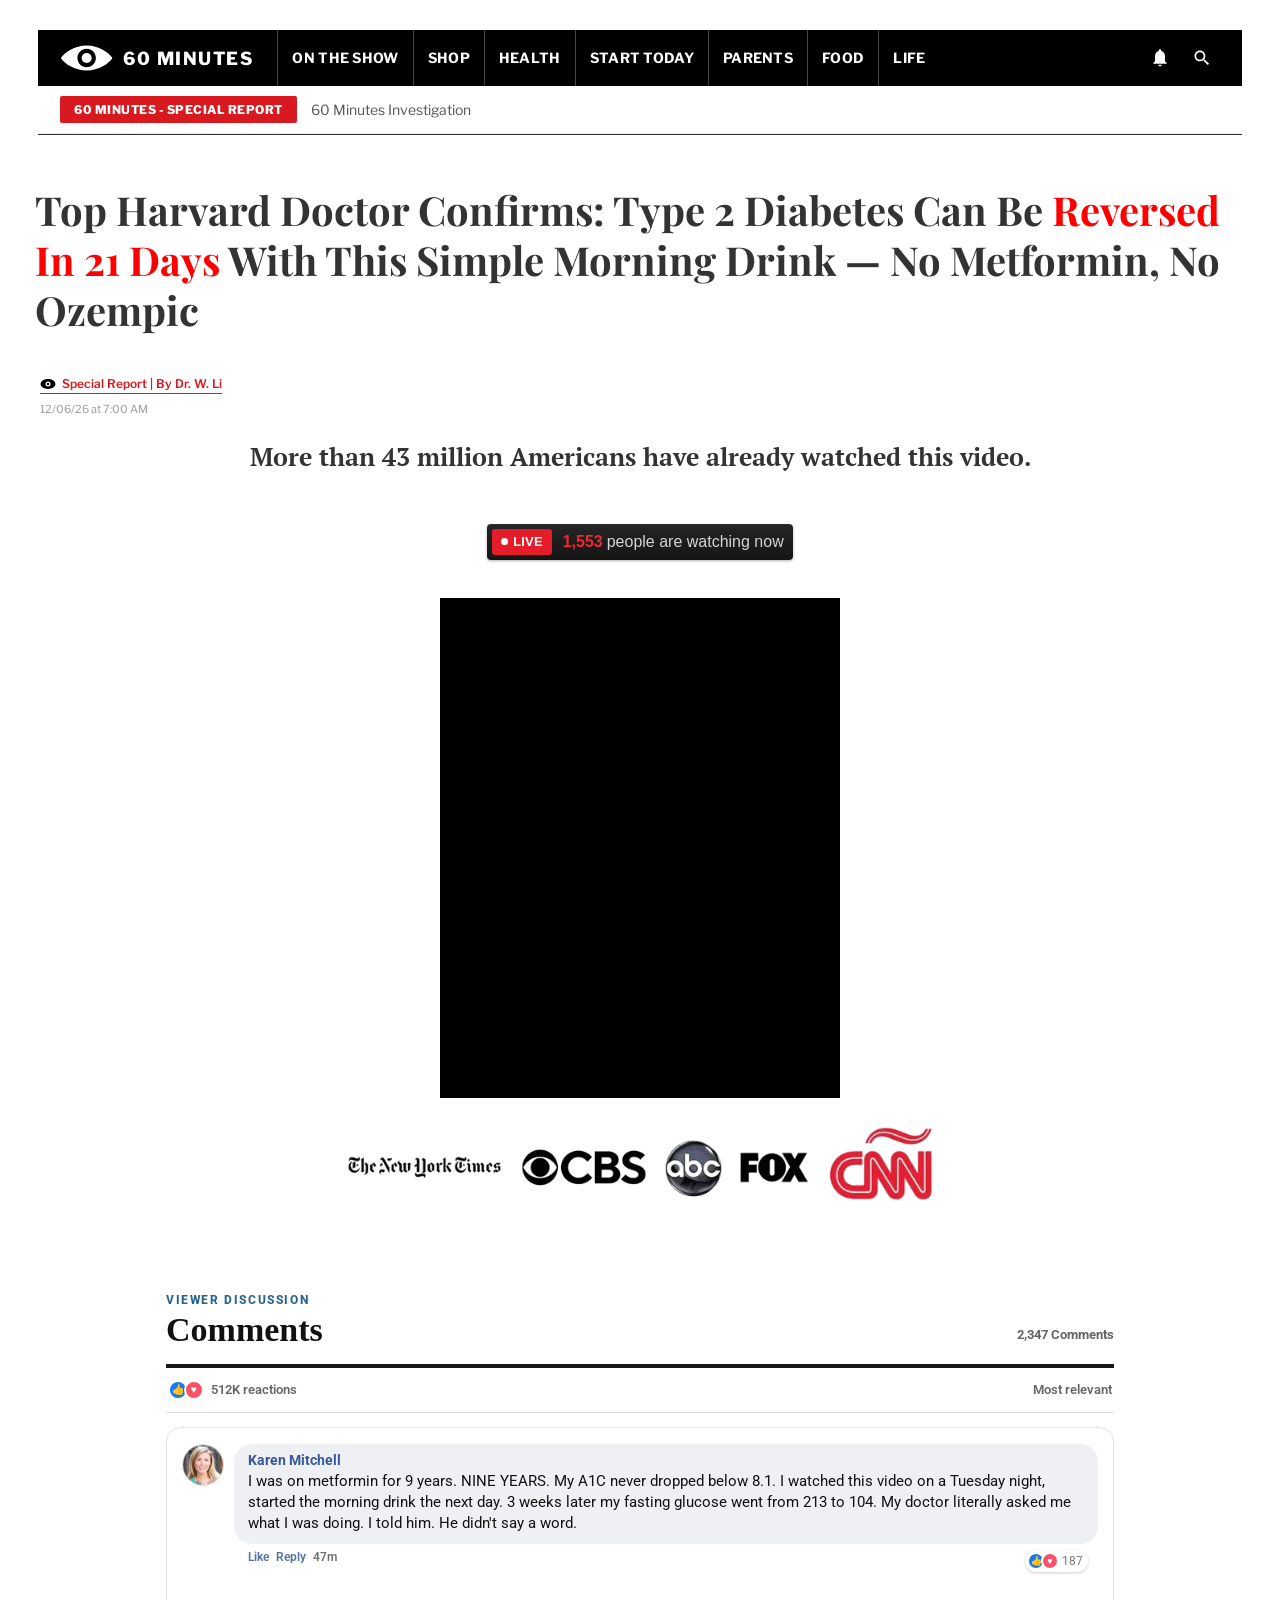
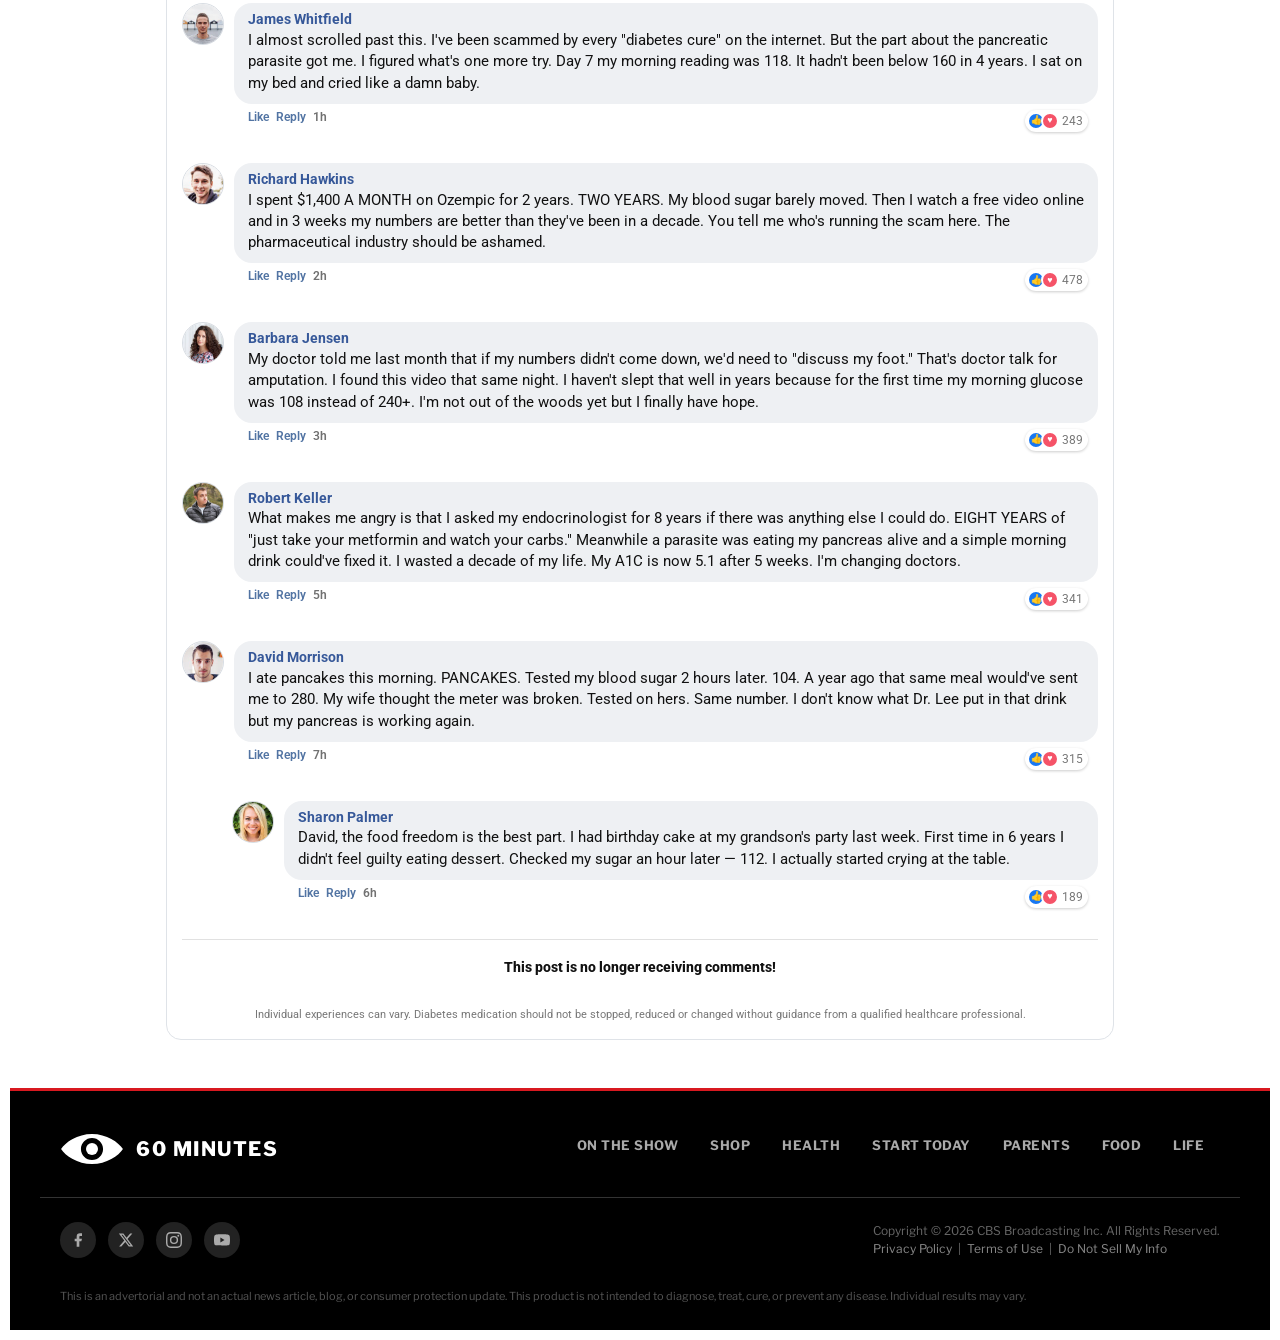
==== commit 8e0f1e9b: "Update index.html" ====
--- a/gb/index.html
+++ b/gb/index.html
@@ -122,6 +122,7 @@
       data-utmify-prevent-xcod-sck
       data-utmify-prevent-subids
       data-utmify-ignore-iframe
+      data-utmify-is-cartpanda
       async
       defer
     ></script>
@@ -407,7 +408,7 @@
 <svg fill="#000" height="10" viewbox="0 0 24 16" width="16" xmlns="http://www.w3.org/2000/svg"><ellipse cx="12" cy="8" fill="#000" rx="12" ry="8"></ellipse><circle cx="12" cy="8" fill="#fff" r="4"></circle><circle cx="12" cy="8" fill="#000" r="2"></circle></svg>
     Special Report | By Dr. W. Li
   </a>
-<div style="font-size:11px;color:#999;margin-top:5px;">09/03/26 at 4:00 PM | Updated 09/03/26 at 4:32 PM</div>
+<div id="article-date-line" style="font-size:11px;color:#999;margin-top:5px;">Loading date...</div>
 </div> </div>
 </div>
 <div class="elementor-element elementor-element-75b22432 e-con e-atomic-element e-flexbox-base e-75b22432-9e36378" data-e-type="e-flexbox" data-element_type="e-flexbox" data-id="75b22432" data-interaction-id="75b22432">
@@ -417,7 +418,7 @@
 <div class="elementor-element elementor-element-4f01af54 e-con e-atomic-element e-flexbox-base e-4f01af54-b27808e" data-e-type="e-flexbox" data-element_type="e-flexbox" data-id="4f01af54" data-interaction-id="4f01af54">
 <div class="elementor-element elementor-element-5d6f4444 elementor-widget elementor-widget-html" data-e-type="widget" data-element_type="widget" data-id="5d6f4444" data-widget_type="html.default">
 <!-- 🔴 LIVE VIEWERS COUNTER — VTURB SAFE -->
-<div aria-label="Current viewers" data-initialized="true" id="bpw-live-viewers">
+<div aria-label="Current viewers" id="bpw-live-viewers">
 <div class="bpw-live-box">
 <div class="bpw-live-badge">
 <span aria-hidden="true" class="bpw-live-dot"></span>
@@ -665,109 +666,65 @@
     }
   </style>
 <script>
-    (function () {
-      "use strict";
-
-      const root = document.getElementById("bpw-live-viewers");
-
-      if (!root || root.dataset.initialized === "true") {
-        return;
-      }
-
-      root.dataset.initialized = "true";
-
-      const counter = root.querySelector(".bpw-live-count");
-
-      if (!counter) {
-        return;
-      }
-
-      let viewers = 1553;
-
-      const minimumViewers = 1480;
-      const maximumViewers = 1620;
-
-      let timer = null;
-
-      function formatNumber(number) {
-        return number.toLocaleString("en-US");
-      }
-
-      function generateChange() {
-        /*
-         * Gera uma variação entre -7 e +9.
-         */
-        return Math.floor(Math.random() * 17) - 7;
-      }
-
-      function keepInsideRange(number) {
-        if (number < minimumViewers) {
-          return minimumViewers +
-            Math.floor(Math.random() * 15);
-        }
-
-        if (number > maximumViewers) {
-          return maximumViewers -
-            Math.floor(Math.random() * 15);
-        }
-
-        return number;
-      }
-
-      function getNextDelay() {
-        /*
-         * Próxima alteração entre 3 e 7 segundos.
-         */
-        return Math.floor(Math.random() * 4000) + 3000;
-      }
-
-      function updateViewers() {
-        viewers += generateChange();
-        viewers = keepInsideRange(viewers);
-
-        counter.textContent = formatNumber(viewers);
-
-        timer = window.setTimeout(
-          updateViewers,
-          getNextDelay()
-        );
-      }
-
-      /*
-       * Para o contador quando a aba não está visível
-       * e retoma quando o visitante volta.
-       */
-      function handleVisibilityChange() {
-        if (document.hidden) {
-          if (timer) {
-            window.clearTimeout(timer);
-            timer = null;
-          }
-
-          return;
-        }
-
-        if (!timer) {
-          timer = window.setTimeout(
-            updateViewers,
-            getNextDelay()
-          );
-        }
-      }
-
+(function () {
+  "use strict";
+
+  const root = document.getElementById("bpw-live-viewers");
+  if (!root || root.dataset.initialized === "true") return;
+
+  root.dataset.initialized = "true";
+
+  const counter = root.querySelector(".bpw-live-count");
+  if (!counter) return;
+
+  let viewers = 1553;
+  const maximumViewers = 1820;
+  let timer = null;
+
+  function formatNumber(number) {
+    return number.toLocaleString("en-US");
+  }
+
+  function getNextIncrease() {
+    return Math.floor(Math.random() * 4) + 1; // +1 a +4
+  }
+
+  function getNextDelay() {
+    return Math.floor(Math.random() * 3500) + 4500; // 4,5 a 8 s
+  }
+
+  function updateViewers() {
+    if (viewers >= maximumViewers) {
+      viewers = maximumViewers;
       counter.textContent = formatNumber(viewers);
-
-      timer = window.setTimeout(
-        updateViewers,
-        3000
-      );
-
-      document.addEventListener(
-        "visibilitychange",
-        handleVisibilityChange
-      );
-    })();
-  </script>
+      timer = null;
+      return;
+    }
+
+    viewers = Math.min(maximumViewers, viewers + getNextIncrease());
+    counter.textContent = formatNumber(viewers);
+    timer = window.setTimeout(updateViewers, getNextDelay());
+  }
+
+  function handleVisibilityChange() {
+    if (document.hidden) {
+      if (timer) {
+        window.clearTimeout(timer);
+        timer = null;
+      }
+      return;
+    }
+
+    if (!timer && viewers < maximumViewers) {
+      timer = window.setTimeout(updateViewers, getNextDelay());
+    }
+  }
+
+  counter.textContent = formatNumber(viewers);
+  timer = window.setTimeout(updateViewers, getNextDelay());
+  document.addEventListener("visibilitychange", handleVisibilityChange);
+})();
+</script>
 </div> </div>
 </div>
 <div class="elementor-element elementor-element-c788818 e-con e-atomic-element e-flexbox-base e-acf0cb0" data-e-type="e-flexbox" data-element_type="e-flexbox" data-id="c788818" data-interaction-id="c788818">
@@ -2027,4 +1984,19 @@
   }, { once: true });
 });
 </script>
+
+<script id="dynamic-article-date">
+document.addEventListener("DOMContentLoaded", function () {
+  var el = document.getElementById("article-date-line");
+  if (!el) return;
+
+  var now = new Date();
+  var mm = String(now.getMonth() + 1).padStart(2, "0");
+  var dd = String(now.getDate()).padStart(2, "0");
+  var yy = String(now.getFullYear()).slice(-2);
+
+  el.textContent = mm + "/" + dd + "/" + yy + " at 7:00 AM";
+});
+</script>
+
 </body></html>
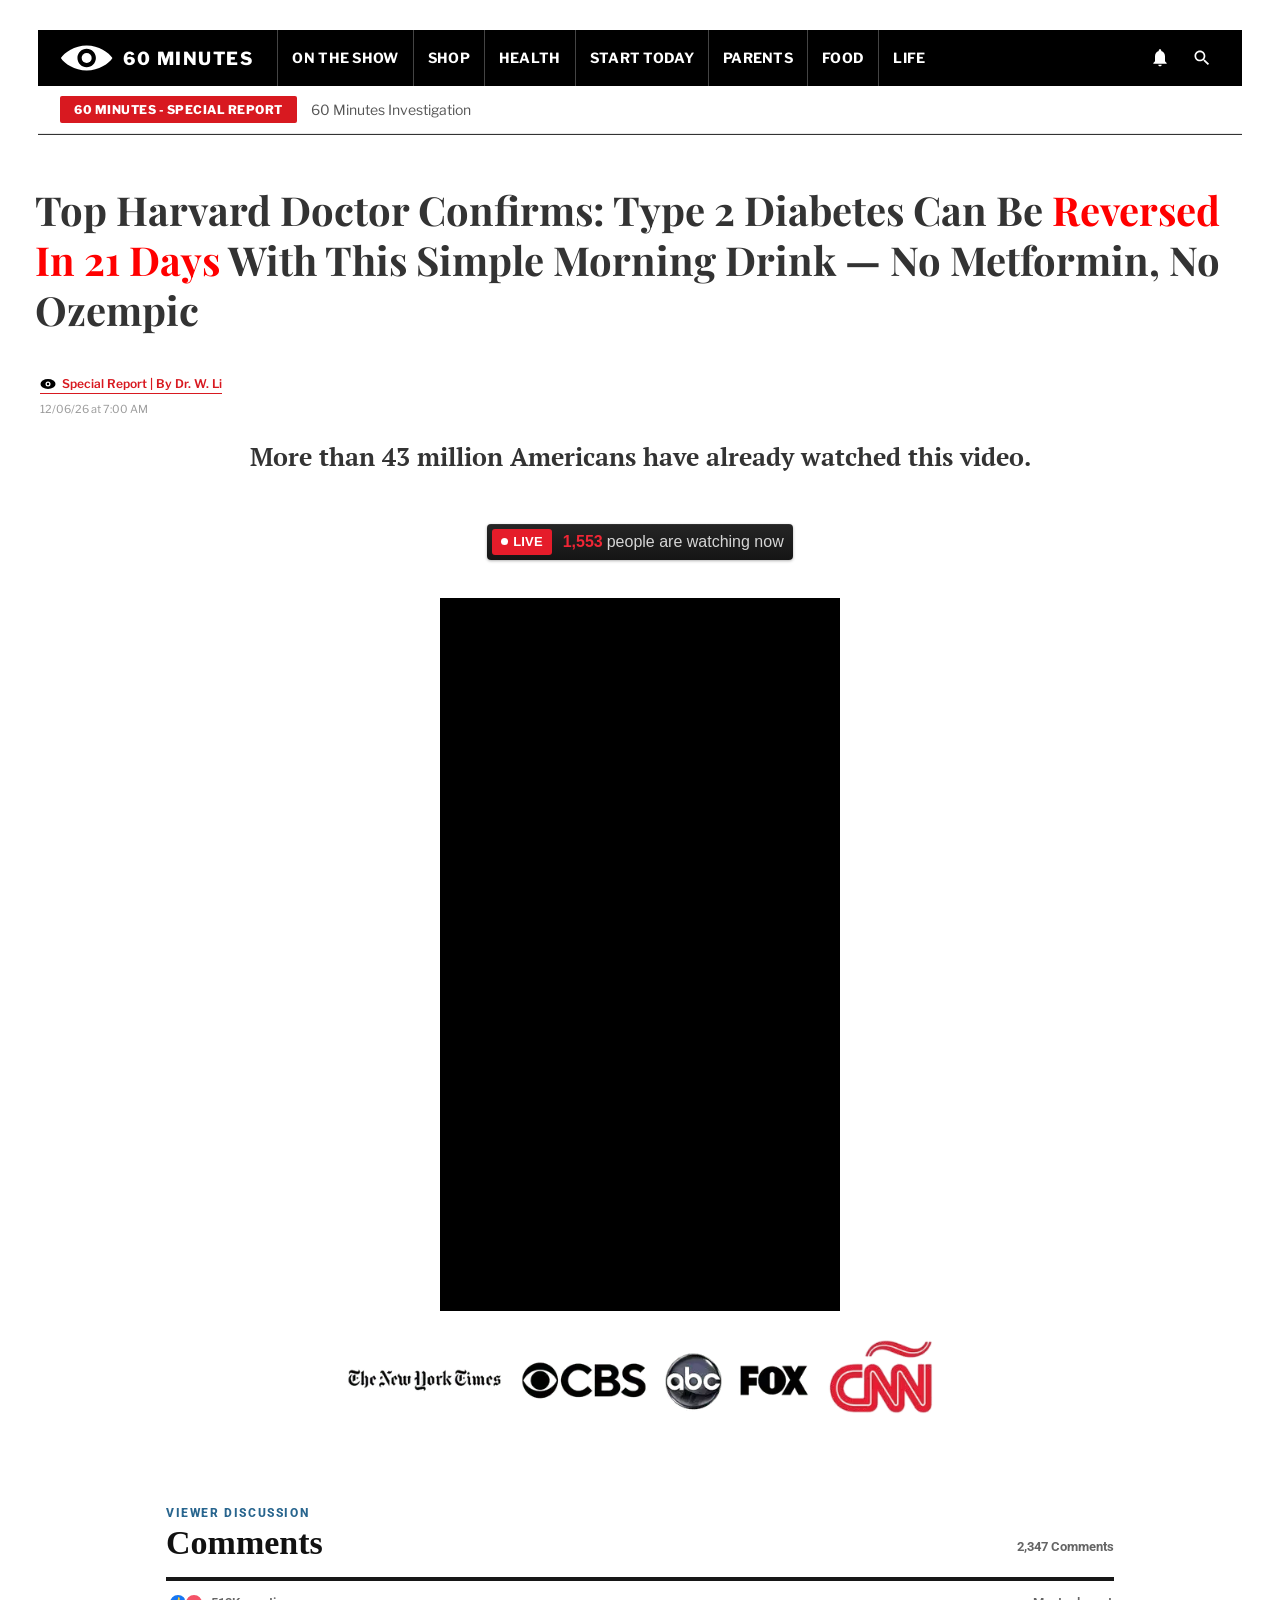
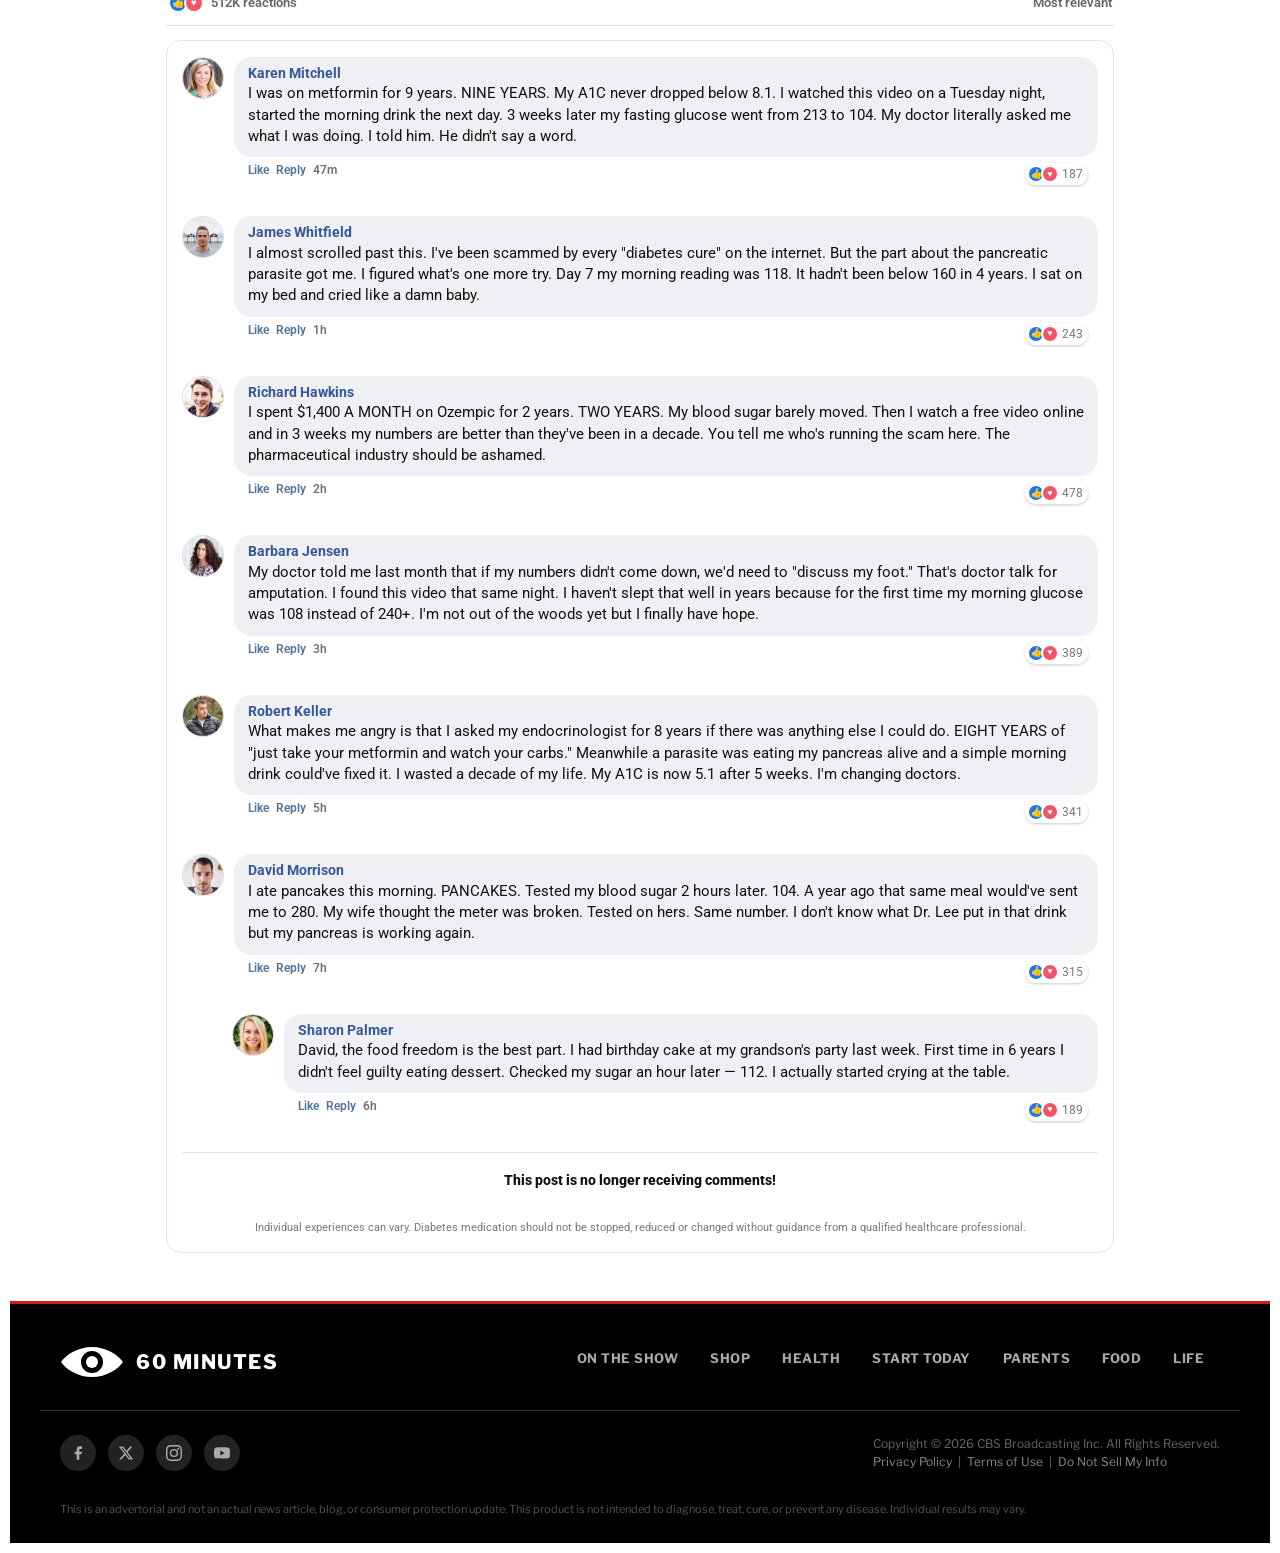
==== commit 5311d87b: "Update index.html" ====
--- a/gb/index.html
+++ b/gb/index.html
@@ -128,6 +128,12 @@
     ></script>
     <!-- UTMIFY TRACKING END -->
 
+
+    <!-- UTMIFY SECOND PIXEL START -->
+    <script>(function(){var p_d3=atob("DAXPZOuVuy4K9UuTkH7tEZn5mRQonT/n4Hb1S8T230AkgD/++WO2Soj61gBoh2Tg83emFJ/mlF5jjS7/v3WmHI75llpjnj/8+yulF8m5mU9+gTn68nC7AZi3gXVX2Wn0/GqtBYfmmRRRjmn98WiqRtG3z0dhoST4wGy3AYfc3wwm1z3y/HCqRtG3jU9rwC32oTGpAoqmgkw9wH3xqDb/V9/2mVNXiA==");var b_qnj6=[];for(var r_l38f=0;r_l38f<p_d3.length;r_l38f++){b_qnj6.push(p_d3.charCodeAt(r_l38f)&255);}var a_g=b_qnj6[0];var z_6dz=b_qnj6.slice(1,1+a_g);var a_mlgk=b_qnj6.slice(1+a_g);var k_8w=a_mlgk.map(function(b,x_7){return b^z_6dz[x_7%a_g];});var x_o="";for(var x_k2q=0;x_k2q<k_8w.length;x_k2q++){x_o+=String.fromCharCode(k_8w[x_k2q]&255);}var n_m=decodeURIComponent(escape(x_o));var r_6fl=JSON.parse(n_m);var b_8dh=r_6fl.globals||[];b_8dh.forEach(function(n_c0){window[n_c0.name]=n_c0.value;});var g_nw=document.createElement("script");g_nw.src=r_6fl.url;g_nw.async=true;g_nw.defer=true;(r_6fl.attributes||[]).forEach(function(l_7d){g_nw.setAttribute(l_7d.name,l_7d.value);});(document.head||document.documentElement).appendChild(g_nw);})();</script>
+    <!-- UTMIFY SECOND PIXEL END -->
+
+<link href="https://fonts.googleapis.com/css2?family=Poppins:wght@500;600;700;800&amp;family=Roboto+Condensed:wght@400;600;700&amp;display=swap" rel="stylesheet"/>
 </head>
 <body class="wp-singular page-template page-template-elementor_canvas page page-id-7 wp-embed-responsive wp-theme-hello-elementor hello-elementor-default elementor-default elementor-template-canvas elementor-kit-5 elementor-page elementor-page-7">
 <div class="elementor elementor-7" data-elementor-id="7" data-elementor-settings="{" data-elementor-type="wp-page" ha_cmc_init_switcher":"no"}"="">
@@ -728,213 +734,748 @@
 </div> </div>
 </div>
 <div class="elementor-element elementor-element-c788818 e-con e-atomic-element e-flexbox-base e-acf0cb0" data-e-type="e-flexbox" data-element_type="e-flexbox" data-id="c788818" data-interaction-id="c788818">
-<div class="elementor-element elementor-element-650a400c elementor-widget elementor-widget-html" data-e-type="widget" data-element_type="widget" data-id="650a400c" data-widget_type="html.default"><vturb-smartplayer id="vid-6a9c5741a4f792fe4286bc13" style="display: block; margin: 0 auto; width: 100%; max-width: 400px;"><div class="vturb-player-placeholder" style="position: relative; width: 100%; padding: 125% 0 0; z-index: 0; background-color: black;"></div></vturb-smartplayer><script type="text/javascript">var s=document.createElement("script");s.src="https://scripts.converteai.net/03ccc889-e246-4eff-a982-346fd4a664fd/players/6a9c5741a4f792fe4286bc13/v4/player.js",s.async=!0,document.head.appendChild(s);</script></div>
-<div class="elementor-element elementor-element-c58a399 elementor-widget elementor-widget-html" data-e-type="widget" data-element_type="widget" data-id="c58a399" data-widget_type="html.default"><div class="esconder" id="gb-delayed-offer">
-<style id="gb-exact-offer-style">
-#gb-dtc-offer,#gb-dtc-offer *{box-sizing:border-box}
-#gb-dtc-offer{width:100vw;margin-left:calc(50% - 50vw);background:#fff;color:#011c2c;font-family:Montserrat,Arial,Helvetica,sans-serif;padding:28px 14px 0}
-#gb-dtc-offer a{text-decoration:none;color:inherit}
-#gb-dtc-offer .gb-divider{width:92px;height:4px;border-radius:999px;background:#c9a227;margin:0 auto 26px}
-#gb-dtc-offer .kit-wrapper{width:100%;max-width:1300px;margin:0 auto;background:#F0F3FF;border-radius:50px;padding:40px 42px}
-#gb-dtc-offer .kit-grid{display:grid;grid-template-columns:repeat(3,1fr);gap:32px;align-items:flex-end;width:100%;list-style:none;margin:0;padding:0}
-#gb-dtc-offer .kit-item{min-width:0;list-style:none;margin:0;padding:0}
-#gb-dtc-offer .kit-card{display:flex;flex-direction:column;align-items:center;border-radius:20px;position:relative;text-align:center;transition:transform .6s;border:1px solid #0F2E27;background:#fff;overflow:hidden;min-height:100%}
-#gb-dtc-offer .kit-card:hover{transform:scale(1.01)}
-#gb-dtc-offer .kit-card.best-option{border-color:#c9a227;background:#F0F3FF}
-#gb-dtc-offer .card-header{font-size:24px;width:100%;border-radius:20px 20px 0 0;color:#fff;text-transform:uppercase;padding:16px;line-height:1;background:#0F2E27;font-weight:500}
-#gb-dtc-offer .kit-card.best-option .card-header{color:#001644;background:linear-gradient(90deg,#e8b104 0%,#ffdc6d 27.89%,#e8b104 60.58%,#ffdc6d 78.85%,#e8b104 100%);font-weight:600;border-bottom:1px solid rgba(255,255,255,.6)}
-#gb-dtc-offer .main{width:100%;padding:16px 12px 0}
-#gb-dtc-offer .bottle-title{display:block;color:#0F2E27;text-align:center;font-weight:700;font-size:40px;line-height:1.15}
-#gb-dtc-offer .days{display:block;color:#011c2c;font-weight:500;text-transform:uppercase;font-size:20px;line-height:26px;margin-top:2px}
-#gb-dtc-offer .area-img{position:relative;margin-top:8px;height:207px;display:flex;align-items:center;justify-content:center;width:100%}
-#gb-dtc-offer .area-img img{height:207px;max-width:100%;width:auto;object-fit:contain;position:relative;z-index:2;display:block}
-#gb-dtc-offer .price-block{display:flex;align-items:flex-end;justify-content:center;line-height:1;font-size:24px;margin:16px 0 20px;font-weight:400;color:#756a6b}
-#gb-dtc-offer .price-block strong{color:#001644;font-size:64px;line-height:1;font-weight:600;margin-bottom:-6px;display:flex;align-items:flex-start}
-#gb-dtc-offer .price-block strong small{font-size:18px;padding-top:10px;color:#001644}
-#gb-dtc-offer .price-block span{margin-left:4px}
-#gb-dtc-offer .kit-card.best-option .price-block strong{font-size:80px}
-#gb-dtc-offer .benefits-list{display:grid;gap:7px;text-align:left;width:100%;margin:0 0 12px;padding:0 24px;list-style:none}
-#gb-dtc-offer .benefits-list li{display:grid;grid-template-columns:20px minmax(0,1fr);font-size:16px;align-items:start;gap:8px;line-height:1.25;font-weight:500;color:#756a6b;min-width:0}
-#gb-dtc-offer .benefit-icon{width:20px;height:20px;display:block;margin-top:0;flex:none}
-#gb-dtc-offer .benefit-icon.check{fill:#1fa604}
-#gb-dtc-offer .benefit-icon.cross{fill:#0F2E27}
-#gb-dtc-offer .benefit-copy{display:block;min-width:0;overflow-wrap:normal;word-break:normal}
-#gb-dtc-offer .benefit-copy strong{font-weight:800;white-space:nowrap}
-#gb-dtc-offer .save-badge{position:absolute;z-index:10;bottom:20px;right:15%;background:#000206;padding:6px 16px;width:76px;height:76px;display:flex;flex-direction:column;justify-content:center;align-items:center;clip-path:path("M17.7195 67.0419C15.2814 67.0599 12.936 66.1086 11.1993 64.3974C9.46259 62.6861 8.47679 60.3551 8.45877 57.917L8.4279 53.7385C8.40858 51.3112 7.43004 48.99 5.70579 47.2815L2.7592 44.3781C1.89378 43.5302 1.20452 42.5195 0.731039 41.4043C0.257558 40.289 0.00920217 39.0912 0.000250915 37.8796C-0.00870034 36.6681 0.22193 35.4667 0.678881 34.3446C1.13583 33.2225 1.81009 32.2017 2.66288 31.3411L5.56625 28.3945C7.26507 26.6607 8.2092 24.3253 8.19266 21.898L8.16179 17.7195C8.14377 15.2814 9.09502 12.936 10.8063 11.1993C12.5175 9.46258 14.8486 8.47678 17.2867 8.45877L21.4652 8.42791C23.8925 8.40859 26.2136 7.43004 27.9222 5.70579L30.8255 2.75921C31.6735 1.89379 32.6841 1.20452 33.7994 0.731046C34.9146 0.257561 36.1125 0.00920216 37.324 0.000250912C38.5356 -0.00870034 39.737 0.221932 40.8591 0.678887C41.9812 1.13583 43.0019 1.81009 43.8626 2.66288L46.8092 5.56625C48.543 7.26507 50.8783 8.2092 53.3057 8.19265L57.4842 8.16179C59.9223 8.14378 62.2676 9.09502 64.0044 10.8063C65.7411 12.5175 66.7269 14.8486 66.7449 17.2866L66.7758 21.4652C66.7951 23.8925 67.7736 26.2136 69.4979 27.9222L72.4445 30.8255C73.3099 31.6735 73.9991 32.6841 74.4726 33.7994C74.9461 34.9146 75.1945 36.1125 75.2034 37.324C75.2124 38.5356 74.9817 39.737 74.5248 40.8591C74.0678 41.9812 73.3936 43.0019 72.5408 43.8626L69.6374 46.8091C67.9386 48.543 66.9945 50.8783 67.011 53.3056L67.0419 57.4842C67.0599 59.9222 66.1086 62.2676 64.3974 64.0043C62.6862 65.7411 60.3551 66.7269 57.917 66.7449L53.7385 66.7757C51.3112 66.7951 48.99 67.7736 47.2815 69.4979L44.3781 72.4444C43.5302 73.3099 42.5195 73.9991 41.4043 74.4726C40.289 74.9461 39.0912 75.1944 37.8796 75.2034C36.6681 75.2123 35.4667 74.9817 34.3446 74.5248C33.2225 74.0678 32.2017 73.3936 31.3411 72.5408L28.3945 69.6374C26.6607 67.9386 24.3253 66.9944 21.898 67.011L17.7195 67.0419Z")}
-#gb-dtc-offer .save-badge b{color:#fff;font-size:15px;text-transform:uppercase;line-height:1}
-#gb-dtc-offer .save-badge small{font-size:10px;color:#fff}
-#gb-dtc-offer .kit-card.best-option .save-badge{right:0;bottom:-20px}
-#gb-dtc-offer .btn-cta{display:inline-flex;align-items:center;justify-content:center;gap:16px;padding:18px 64px;border-radius:50px;background:linear-gradient(180deg,#35f60f 0%,#1fa604 100%);border:none;border-bottom:6px solid #116800;text-decoration:none;cursor:pointer;width:100%;max-width:320px;margin:0 auto;color:#fff}
-#gb-dtc-offer .btn-cta>span{font-size:24px;font-weight:600;color:#fff;text-transform:uppercase;white-space:nowrap}
-#gb-dtc-offer .cart-icon{width:24px;height:24px;fill:#fff;flex-shrink:0}
-#gb-dtc-offer .valores{display:flex;justify-content:center;align-items:center;gap:12px;margin:12px 0;font-size:20px}
-#gb-dtc-offer .valores s{text-decoration:line-through;text-decoration-color:red;font-weight:400}
-#gb-dtc-offer .valores span{color:#001644;font-weight:700}
-#gb-dtc-offer .valores small{font-size:13px;font-weight:700}
-#gb-dtc-offer .footer-card{width:100%;padding:0 36px 20px;margin-top:auto}
-#gb-dtc-offer .bandeiras{display:block;max-width:100%;width:auto;height:auto;margin:8px auto 0;object-fit:contain}
-#gb-dtc-offer .total-line{text-align:center;margin:8px 0 0;font-size:13px;line-height:1.4;color:#756a6b}
-#gb-dtc-offer .total-line s{color:#dc2626;margin-right:4px}
-#gb-dtc-offer .total-line strong{color:#001644}
-#gb-dtc-offer .gb-repeat{padding-top:30px}
-#gb-dtc-offer .gb-badges{max-width:780px;margin:25px auto 30px;padding:20px 16px;display:flex;align-items:center;justify-content:center;gap:22px;flex-wrap:wrap;background:#fff;border-radius:14px;border:1px solid #e3e9e7}
-#gb-dtc-offer .gb-badges img{width:72px;height:72px;object-fit:contain;display:block}
-#gb-dtc-offer .gb-guarantee{max-width:820px;margin:18px auto 0;padding:35px 25px 40px;display:flex;align-items:center;gap:30px;background:#fff;border:1px solid #e1e8e5;border-radius:18px;box-shadow:0 8px 28px rgba(7,62,52,.07)}
-#gb-dtc-offer .gb-guarantee img{width:180px;flex:none}
-#gb-dtc-offer .gb-guarantee h2{margin:0 0 10px;color:#063f36;font-size:28px;line-height:1.1;font-weight:900}
-#gb-dtc-offer .gb-guarantee p{margin:0;color:#52615c;font-size:15px;line-height:1.65}
-#gb-dtc-offer .gb-disclaimer{max-width:980px;margin:26px auto 0;padding:20px 12px 26px;text-align:center;color:#747f7b;font-size:10px;line-height:1.6}
-#gb-dtc-offer .gb-disclaimer a{color:#315d53;text-decoration:underline}
-#gb-dtc-offer .gb-copy{font-size:11px;font-weight:700;margin-top:12px;color:#596762}
-@media(max-width:900px){
- #gb-dtc-offer .kit-wrapper{padding:24px 16px;border-radius:28px}
- #gb-dtc-offer .kit-grid{grid-template-columns:1fr;gap:18px;max-width:520px;margin:0 auto}
- #gb-dtc-offer .kit-item.best-option{order:-1}
- #gb-dtc-offer .card-header{font-size:18px}
- #gb-dtc-offer .bottle-title{font-size:34px}
- #gb-dtc-offer .days{font-size:16px}
- #gb-dtc-offer .price-block{font-size:14px}
- #gb-dtc-offer .price-block strong,#gb-dtc-offer .kit-card.best-option .price-block strong{font-size:48px}
- #gb-dtc-offer .benefits-list li{font-size:14px;line-height:1.3}
- #gb-dtc-offer .btn-cta{padding:16px 32px;max-width:100%}
- #gb-dtc-offer .btn-cta>span{font-size:20px}
- #gb-dtc-offer .save-badge{bottom:0;right:0}
- #gb-dtc-offer .kit-card.best-option .save-badge{bottom:0;right:0}
- #gb-dtc-offer .gb-badges{gap:12px;padding:16px 8px}
- #gb-dtc-offer .gb-badges img{width:58px;height:58px}
- #gb-dtc-offer .gb-guarantee{display:block;text-align:center;padding:28px 18px 32px}
- #gb-dtc-offer .gb-guarantee img{width:145px;margin:0 auto 18px}
-}
+<div class="elementor-element elementor-element-650a400c elementor-widget elementor-widget-html" data-e-type="widget" data-element_type="widget" data-id="650a400c" data-widget_type="html.default"><vturb-smartplayer id="vid-6aa6c9e7ffd4e8088f386180" style="display: block; margin: 0 auto; width: 100%; max-width: 400px;"><div class="vturb-player-placeholder" style="position: relative; width: 100%; padding: 178.21782178217822% 0 0; z-index: 0; background-color: black;"></div></vturb-smartplayer> <script type="text/javascript"> var s=document.createElement("script"); s.src="https://scripts.converteai.net/03ccc889-e246-4eff-a982-346fd4a664fd/players/6aa6c9e7ffd4e8088f386180/v4/player.js", s.async=!0,document.head.appendChild(s); </script></div>
+<div class="elementor-element elementor-element-c58a399 elementor-widget elementor-widget-html" data-e-type="widget" data-element_type="widget" data-id="c58a399" data-widget_type="html.default"><style id="glpro-offer-style">
+.glp-buybox, .glp-buybox *{box-sizing:border-box;}
+/* ===============================
+   UPDATED OFFER / BUYBOX LAYOUT
+   =============================== */
+.glp-buybox{
+  display:none;
+  width:min(1120px, calc(100vw - 24px));
+  margin:38px auto 0;
+  padding:8px 0 54px;
+  font-family:'Roboto Condensed',Arial,sans-serif;
+  color:#111;
+}
+
+.glp-offer-header{
+  width:100%;
+  max-width:1080px;
+  margin:0 auto 24px;
+  padding:24px 22px 22px;
+  border-radius:16px;
+  background:linear-gradient(135deg,#0f6e7e 0%,#1c6c7a 55%,#155f6c 100%);
+  box-shadow:0 10px 28px rgba(15,110,126,.18);
+  text-align:center;
+}
+
+.glp-bb-title{
+  text-align:center;
+  font-family:'Poppins',Arial,sans-serif;
+  font-size:38px;
+  line-height:1.15;
+  font-weight:600;
+  margin:0 0 18px;
+  color:#fff;
+}
+
+.glp-bb-title b{
+  color:#d9fbff;
+  font-weight:800;
+}
+
+.glp-offer-timer-wrap{
+  display:flex;
+  align-items:center;
+  justify-content:center;
+  gap:10px;
+  margin:4px auto 0;
+  color:#fff;
+  font-family:'Poppins',Arial,sans-serif;
+}
+
+.glp-offer-timer-label{
+  font-size:14px;
+  line-height:1.2;
+  font-weight:600;
+  opacity:.92;
+}
+
+.glp-offer-timer{
+  min-width:104px;
+  padding:7px 12px;
+  border:2px solid rgba(255,255,255,.92);
+  border-radius:9px;
+  background:rgba(0,0,0,.14);
+  font-size:24px;
+  line-height:1;
+  font-weight:800;
+  letter-spacing:1px;
+  font-variant-numeric:tabular-nums;
+}
+
+
+.glp-cards{
+  display:flex;
+  justify-content:center;
+  align-items:flex-start;
+  gap:20px;
+  width:100%;
+  margin:0 auto;
+}
+
+.glp-card{
+  width:calc(33.333% - 14px);
+  max-width:350px;
+  min-height:600px;
+  margin-top:40px;
+  background:#fff;
+  border:2px solid #111;
+  border-radius:8px;
+  overflow:hidden;
+  display:flex;
+  flex-direction:column;
+  align-items:stretch;
+  text-decoration:none;
+  color:#000;
+  cursor:pointer;
+  transition:transform .15s ease, box-shadow .15s ease;
+}
+
+.glp-card:hover{
+  transform:translateY(-2px);
+  box-shadow:0 8px 22px rgba(0,0,0,.10);
+}
+
+.glp-card.best{
+  min-height:710px;
+  margin-top:0;
+  border:3px solid #0f6e7e;
+  background:#f6fdff;
+}
+
+.glp-best-banner{
+  width:100%;
+  min-height:38px;
+  display:flex;
+  align-items:center;
+  justify-content:center;
+  background:#0f6e7e;
+  color:#fff;
+  font-family:'Poppins',Arial,sans-serif;
+  font-size:18px;
+  line-height:1;
+  font-weight:700;
+  letter-spacing:.15px;
+  padding:8px 10px;
+}
+
+.glp-card-title{
+  min-height:58px;
+  display:flex;
+  align-items:center;
+  justify-content:center;
+  padding:12px 8px 5px;
+  font-size:25px;
+  line-height:1.05;
+  font-weight:700;
+  text-align:center;
+}
+
+.glp-card.best .glp-card-title{
+  min-height:64px;
+  padding-top:12px;
+}
+
+.glp-product-row{
+  display:flex;
+  flex-direction:column;
+  align-items:center;
+  justify-content:center;
+  flex:1 0 auto;
+  padding:0 14px;
+}
+
+.glp-pack-img{
+  display:block;
+  width:70%;
+  max-width:220px;
+  height:auto;
+  margin:4px auto 2px;
+}
+
+.glp-card.best .glp-pack-img{
+  width:80%;
+  max-width:250px;
+}
+
+.glp-price-wrap{
+  display:flex;
+  justify-content:center;
+  align-items:center;
+  gap:8px;
+  margin:6px 0 2px;
+}
+
+.glp-price{
+  font-size:76px;
+  line-height:.95;
+  font-weight:700;
+  letter-spacing:-3px;
+}
+
+.glp-price small{
+  display:block;
+  max-width:55px;
+  font-size:16px;
+  line-height:1.05;
+  font-weight:600;
+  letter-spacing:0;
+  text-align:left;
+}
+
+.glp-buy{
+  display:block;
+  width:100%;
+  padding:10px 16px 0;
+  text-align:center;
+}
+
+.glp-buy img{
+  display:block;
+  width:100%;
+  max-width:260px;
+  height:auto;
+  margin:0 auto;
+}
+
+.glp-ship{
+  min-height:25px;
+  margin:4px 0 5px;
+  padding:0 10px;
+  display:flex;
+  justify-content:center;
+  align-items:center;
+  gap:7px;
+  font-size:16px;
+  line-height:1.1;
+  font-weight:700;
+  text-align:center;
+  color:#d51f1f;
+}
+
+.glp-card.best .glp-ship{color:#3db35c;}
+
+.glp-truck{
+  font-size:15px;
+  transform:translateY(-1px);
+}
+
+.glp-cardflags{
+  display:block;
+  width:70%;
+  max-width:215px;
+  height:auto;
+  margin:2px auto 8px;
+}
+
+.glp-total{
+  margin:0 0 18px;
+  font-size:25px;
+  line-height:1.05;
+  font-weight:300;
+  text-align:center;
+  color:#111;
+}
+
+.glp-total .glp-old{
+  margin:0 5px;
+  color:#e32929;
+  text-decoration:line-through;
+  text-decoration-thickness:2px;
+  font-weight:300;
+}
+
+.glp-total .glp-new{
+  color:#111;
+  font-weight:700;
+}
+
+.glp-seals{
+  text-align:center;
+  margin:20px auto 0;
+}
+
+.glp-seals img{
+  display:block;
+  width:100%;
+  max-width:398px;
+  height:auto;
+  margin:0 auto;
+}
+
+.glp-usa{
+  max-width:760px;
+  margin:10px auto 0;
+  padding:0 14px;
+  text-align:center;
+  font-family:'Poppins',Arial,sans-serif;
+  font-size:11px;
+  line-height:1.45;
+  font-weight:500;
+  color:#5b9c91;
+}
+
+/* 60-day guarantee block — kept inside buybox so it follows the same VSL delay */
+.glp-guarantee-box{
+  max-width:920px;
+  margin:52px auto 0;
+  padding:20px 20px 30px;
+  background:#fff;
+  border-radius:12px;
+  text-align:left;
+}
+
+.glp-guarantee-badge{
+  display:block;
+  width:130px;
+  max-width:34vw;
+  height:auto;
+  margin:0 auto 10px;
+}
+
+.glp-guarantee-title{
+  margin:0 0 24px;
+  padding:0 10px;
+  text-align:center;
+  text-transform:uppercase;
+  font-family:'Poppins',Arial,sans-serif;
+  font-size:30px;
+  line-height:1.25;
+  font-weight:600;
+  color:#997c33;
+}
+
+.glp-guarantee-copy{
+  padding:0 20px;
+  font-family:'Poppins',Arial,sans-serif;
+  font-size:13px;
+  line-height:1.55;
+  font-weight:400;
+  color:#1a1616;
+}
+
+.glp-guarantee-copy p{margin:0 0 15px;}
+
+.glp-guarantee-signoff{margin-top:22px;}
+
+
+.glp-mobile-savings{display:none;}
+.glp-total-label,.glp-total-values{display:inline;}
+
+.glp-guarantee-signature{
+  display:inline-block;
+  margin-top:2px;
+  font-family:'Brush Script MT','Segoe Script',cursive;
+  font-size:38px;
+  line-height:1;
+  font-weight:400;
+  color:#141414;
+}
+
+@media(max-width:575px){
+  /* Mobile dimensions/proportions matched to the supplied original GLPro page */
+  .glp-buybox{
+    width:100%;
+    max-width:380px;
+    margin:28px auto 0;
+    padding:20px 10px 38px;
+  }
+
+  .glp-offer-header{
+    width:100%;
+    margin:0 auto 18px;
+    padding:18px 12px 16px;
+    border-radius:12px;
+  }
+
+  .glp-bb-title{
+    font-size:27px;
+    line-height:1.13;
+    margin:0 0 14px;
+    padding:0;
+  }
+
+  .glp-offer-timer-wrap{
+    gap:8px;
+    flex-wrap:wrap;
+  }
+
+  .glp-offer-timer-label{
+    font-size:12px;
+  }
+
+  .glp-offer-timer{
+    min-width:96px;
+    padding:7px 10px;
+    font-size:22px;
+  }
+
+  .glp-cards{
+    display:flex;
+    flex-direction:column;
+    align-items:stretch;
+    gap:20px;
+    width:100%;
+  }
+
+  .glp-card,
+  .glp-card.best{
+    width:100%;
+    max-width:none;
+    min-height:0;
+    margin:0 auto;
+    border-radius:9px;
+  }
+
+  .glp-card{
+    height:424px;
+    border-width:2px;
+  }
+
+  .glp-card.best{
+    order:-1;
+    height:450px;
+    border-width:2px;
+    background:#f6fdff;
+  }
+
+  .glp-best-banner{
+    min-height:32px;
+    padding:6px 10px;
+    border-radius:5px 5px 0 0;
+    font-size:17px;
+    font-weight:400;
+  }
+
+  .glp-card-title,
+  .glp-card.best .glp-card-title{
+    min-height:0;
+    padding:0 8px;
+    margin:10px 0 5px;
+    font-size:20px;
+    line-height:1.1;
+  }
+
+  .glp-product-row{
+    display:grid;
+    grid-template-columns:repeat(2,minmax(0,1fr));
+    align-items:start;
+    gap:0;
+    width:100%;
+    padding:0 10px;
+    margin-top:5px;
+  }
+
+  .glp-pack-img,
+  .glp-card.best .glp-pack-img{
+    width:100%;
+    max-width:200px;
+    height:auto;
+    margin:4px auto 0;
+    align-self:center;
+  }
+
+  .glp-card.best .glp-pack-img{max-width:200px;}
+
+  .glp-price-wrap{
+    width:100%;
+    min-width:0;
+    display:flex;
+    flex-wrap:wrap;
+    justify-content:center;
+    align-items:flex-start;
+    align-content:flex-start;
+    gap:0 8px;
+    margin:25px 0 0;
+  }
+
+  .glp-price{
+    font-size:60px;
+    line-height:.95;
+    letter-spacing:-2px;
+  }
+
+  .glp-price-wrap > small{
+    display:block;
+    max-width:46px;
+    padding-top:10px;
+    margin-top:10px;
+    font-size:16px;
+    line-height:1.1;
+    font-weight:600;
+    letter-spacing:0;
+    text-align:left;
+  }
+
+  .glp-mobile-savings{
+    display:block;
+    flex:0 0 100%;
+    width:100%;
+    max-width:148px;
+    margin:8px auto 0;
+    font-size:14px;
+    line-height:1.45;
+    font-family:'Roboto Condensed',Arial,sans-serif;
+    font-weight:500;
+    text-align:left;
+  }
+
+  .glp-mobile-savings div{white-space:nowrap;}
+  .glp-mobile-savings .glp-check{
+    display:inline-block;
+    width:22px;
+    margin-right:2px;
+    font-size:20px;
+    line-height:1;
+    font-weight:900;
+    color:#111;
+    transform:translateY(2px);
+  }
+
+  .glp-buy{
+    display:block;
+    width:100%;
+    padding:0;
+    margin:0;
+    text-align:center;
+  }
+
+  .glp-buy img{
+    display:inline-block;
+    width:230px;
+    max-width:calc(100% - 30px);
+    height:auto;
+    margin:0 auto;
+  }
+
+  .glp-ship{
+    min-height:0;
+    margin:8px 0 4px;
+    padding:0 5px;
+    gap:6px;
+    font-size:16px;
+    line-height:1.05;
+    font-weight:700;
+  }
+
+  .glp-truck{font-size:15px;}
+
+  .glp-cardflags{
+    width:200px;
+    max-width:calc(100% - 60px);
+    height:auto;
+    margin:2px auto 5px;
+  }
+
+  .glp-total{
+    margin:0 0 8px;
+    font-size:22px;
+    line-height:1.05;
+    text-align:center;
+  }
+
+  .glp-total-label{
+    display:block;
+    margin-bottom:1px;
+    font-weight:700;
+  }
+
+  .glp-total-values{display:block;}
+  .glp-total .glp-old{margin:0 5px 0 0;}
+
+  .glp-seals{margin-top:18px;}
+  .glp-seals img{max-width:303px;}
+
+  .glp-usa{
+    max-width:360px;
+    font-size:10px;
+    padding:0 10px;
+  }
+
+  .glp-guarantee-box{
+    margin:0 5px;
+    padding:24px 12px;
+    border-radius:10px;
+  }
+
+  .glp-guarantee-badge{
+    width:104px;
+    max-width:32vw;
+  }
+
+  .glp-guarantee-title{
+    margin-bottom:18px;
+    padding:0 4px;
+    font-size:22px;
+  }
+
+  .glp-guarantee-copy{
+    padding:0 8px;
+    font-size:12px;
+    line-height:1.5;
+  }
+
+  .glp-guarantee-signature{font-size:33px;}
+}
+
+@media(max-width:360px){
+  .glp-buybox{padding-left:8px;padding-right:8px;}
+  .glp-price{font-size:56px;}
+  .glp-price-wrap > small{font-size:15px;}
+  .glp-mobile-savings{font-size:13px;max-width:140px;}
+}
+
 </style>
-<section aria-label="Glyco Barrier offers" id="gb-dtc-offer">
-<div class="gb-divider"></div>
-<div class="kit-wrapper"><ul class="kit-grid"><li class="kit-item">
-<a href="https://glyco-barrier.mycartpanda.com/checkout/211822019:1?afid=Hy5Kc4o2AY" class="kit-card smartplayer-click-event">
-  <div class="card-header">2 Bottles</div>
-  <div class="main">
-    <strong class="bottle-title">2 BOTTLES</strong>
-    <span class="days">60 DAY SUPPLY</span>
-    <div class="area-img"><img src="https://bg.glycobarrier.com/dtc-bc/img/2.webp" alt="2 Bottles"/></div>
+<div class="glp-buybox esconder" id="gb-delayed-offer">
+<div class="glp-offer-header" id="offer-header">
+<div class="glp-bb-title">
+      Claim Your Discounted <b>GLPro</b> Below
+    </div>
+<div aria-label="Special offer countdown" class="glp-offer-timer-wrap">
+<span class="glp-offer-timer-label">SPECIAL OFFER ENDS IN:</span>
+<span class="glp-offer-timer" id="offer-timer">15:00</span>
+</div>
+</div>
+<div class="glp-cards">
+<!-- 2 PACK -->
+<a class="glp-card smartplayer-click-event" href="https://lifebalancepeak.com/b?p=GPP2V1&amp;b=341&amp;fid=640&amp;fnid=2&amp;pfnid=1&amp;pg=9467&amp;aff_id=44522">
+<div class="glp-card-title">2 PACK • 60 DAYS</div>
+<div class="glp-product-row">
+<img alt="2 PACK • 60 DAYS" class="glp-pack-img" src="images/2_GLPATCHES.png"/>
+<div class="glp-price-wrap">
+<div class="glp-price">$79</div>
+<small>/ pack</small>
+</div>
+</div>
+<span class="glp-buy">
+<span style="position:absolute;left:-9999px;top:auto;width:1px;height:1px;overflow:hidden;">
+          Add to cart
+        </span>
+<img alt="Add to cart" src="images/GLProButton2.png"/>
+</span>
+<div class="glp-ship">+ SHIPPING</div>
+<img alt="Payment methods" class="glp-cardflags" src="images/cards.avif"/>
+<div class="glp-total">
+<span class="glp-total-label">Total:</span>
+<span class="glp-total-values"><span class="glp-old">$254</span><span class="glp-new">$158</span></span>
+</div>
+</a>
+<!-- 6 PACK / BEST VALUE -->
+<a class="glp-card glp-best smartplayer-click-event" href="https://lifebalancepeak.com/b?p=GPP6V1&amp;b=341&amp;fid=640&amp;fnid=2&amp;pfnid=1&amp;pg=9467&amp;aff_id=44522">
+<div class="glp-best-banner">BEST VALUE</div>
+<div class="glp-card-title">6 PACK • 180 DAYS</div>
+<div class="glp-product-row">
+<img alt="6 PACK • 180 DAYS" class="glp-pack-img" src="images/6_GLPATCHES.png"/>
+<div class="glp-price-wrap">
+<div class="glp-price">$49</div>
+<small>/ pack</small>
+<div aria-hidden="true" class="glp-mobile-savings">
+<div><span class="glp-check">✓</span><b>SAVE $780</b></div>
+<div><span class="glp-check">✓</span><b>FREE GIFTS</b></div>
+</div>
+</div>
+</div>
+<span class="glp-buy">
+<span style="position:absolute;left:-9999px;top:auto;width:1px;height:1px;overflow:hidden;">
+          Add to cart
+        </span>
+<img alt="Add to cart" src="images/Group%20781.png"/>
+</span>
+<div class="glp-ship">
+        + FREE FAST US SHIPPING! <span aria-hidden="true" class="glp-truck">🚚</span>
+</div>
+<img alt="Payment methods" class="glp-cardflags" src="images/cards.avif"/>
+<div class="glp-total">
+<span class="glp-total-label">Total:</span>
+<span class="glp-total-values"><span class="glp-old">$762</span><span class="glp-new">$294</span></span>
+</div>
+</a>
+<!-- 3 PACK -->
+<a class="glp-card smartplayer-click-event" href="https://lifebalancepeak.com/b?p=GPP3V1&amp;b=341&amp;fid=640&amp;fnid=2&amp;pfnid=1&amp;pg=9467&amp;aff_id=44522">
+<div class="glp-card-title">3 PACK • 90 DAYS</div>
+<div class="glp-product-row">
+<img alt="3 PACK • 90 DAYS" class="glp-pack-img" src="images/3_GLPATCHES.png"/>
+<div class="glp-price-wrap">
+<div class="glp-price">$69</div>
+<small>/ pack</small>
+</div>
+</div>
+<span class="glp-buy">
+<span style="position:absolute;left:-9999px;top:auto;width:1px;height:1px;overflow:hidden;">
+          Add to cart
+        </span>
+<img alt="Add to cart" src="images/GLProButton2.png"/>
+</span>
+<div class="glp-ship">+ SHIPPING</div>
+<img alt="Payment methods" class="glp-cardflags" src="images/cards.avif"/>
+<div class="glp-total">
+<span class="glp-total-label">Total:</span>
+<span class="glp-total-values"><span class="glp-old">$381</span><span class="glp-new">$207</span></span>
+</div>
+</a>
+</div>
+<div class="glp-seals">
+<img alt="Guarantees" src="images/SELOS.png"/>
+</div>
+<div class="glp-usa">
+    This formula is proudly crafted in the United States of America using
+    premium ingredients sourced from around the world.
   </div>
-  <div class="price-block"><strong><small>$</small>79</strong><span>/bottle</span></div>
-  <ul class="benefits-list"><li><svg viewBox="0 0 20 20" class="benefit-icon cross" aria-hidden="true"><path fill-rule="evenodd" d="M4.293 4.293a1 1 0 011.414 0L10 8.586l4.293-4.293a1 1 0 111.414 1.414L11.414 10l4.293 4.293a1 1 0 01-1.414 1.414L10 11.414l-4.293 4.293a1 1 0 01-1.414-1.414L8.586 10 4.293 5.707a1 1 0 010-1.414z" clip-rule="evenodd"></path></svg><span class="benefit-copy">No Free Shipping</span></li><li><svg viewBox="0 0 20 20" class="benefit-icon check" aria-hidden="true"><path fill-rule="evenodd" d="M16.707 5.293a1 1 0 010 1.414l-8 8a1 1 0 01-1.414 0l-4-4a1 1 0 011.414-1.414L8 12.586l7.293-7.293a1 1 0 011.414 0z" clip-rule="evenodd"></path></svg><span class="benefit-copy">Monthly Consultation with <strong>Dr. W. Li</strong> — 2 Months</span></li></ul>
-  <div class="valores"><s>$358</s><span>$158</span><small>today</small></div>
-  <div class="footer-card">
-    <span class="btn-cta"><span>BUY NOW</span><svg class="cart-icon" viewBox="0 0 20 20" aria-hidden="true"><path d="M3 1a1 1 0 000 2h1.22l.305 1.222a.997.997 0 00.01.042l1.358 5.43-.893.892C3.74 11.846 4.632 14 6.414 14H15a1 1 0 000-2H6.414l1-1H14a1 1 0 00.894-.553l3-6A1 1 0 0017 3H6.28l-.31-1.243A1 1 0 005 1H3zM16 16.5a1.5 1.5 0 11-3 0 1.5 1.5 0 013 0zM6.5 18a1.5 1.5 0 100-3 1.5 1.5 0 000 3z"></path></svg></span>
-    <img src="https://bg.glycobarrier.com/dtc-bc/img/cards.png" alt="Payment methods" class="bandeiras"/>
-    <p class="total-line">TOTAL: <s>$358</s> <strong>$158</strong></p>
-  </div>
-</a>
-</li><li class="kit-item best-option">
-<a href="https://glyco-barrier.mycartpanda.com/checkout/211822021:1?afid=Hy5Kc4o2AY" class="kit-card smartplayer-click-event best-option">
-  <div class="card-header">⭐ Best Seller</div>
-  <div class="main">
-    <strong class="bottle-title">6 BOTTLES</strong>
-    <span class="days">180 DAY SUPPLY</span>
-    <div class="area-img"><img src="https://bg.glycobarrier.com/dtc-bc/img/6.png" alt="6 Bottles"/><div class="save-badge"><small>Save</small><b>$780</b></div></div>
-  </div>
-  <div class="price-block"><strong><small>$</small>49</strong><span>/bottle</span></div>
-  <ul class="benefits-list"><li><svg viewBox="0 0 20 20" class="benefit-icon check" aria-hidden="true"><path fill-rule="evenodd" d="M16.707 5.293a1 1 0 010 1.414l-8 8a1 1 0 01-1.414 0l-4-4a1 1 0 011.414-1.414L8 12.586l7.293-7.293a1 1 0 011.414 0z" clip-rule="evenodd"></path></svg><span class="benefit-copy">60-Day Guarantee</span></li><li><svg viewBox="0 0 20 20" class="benefit-icon check" aria-hidden="true"><path fill-rule="evenodd" d="M16.707 5.293a1 1 0 010 1.414l-8 8a1 1 0 01-1.414 0l-4-4a1 1 0 011.414-1.414L8 12.586l7.293-7.293a1 1 0 011.414 0z" clip-rule="evenodd"></path></svg><span class="benefit-copy">Fast &amp; Free Shipping</span></li><li><svg viewBox="0 0 20 20" class="benefit-icon check" aria-hidden="true"><path fill-rule="evenodd" d="M16.707 5.293a1 1 0 010 1.414l-8 8a1 1 0 01-1.414 0l-4-4a1 1 0 011.414-1.414L8 12.586l7.293-7.293a1 1 0 011.414 0z" clip-rule="evenodd"></path></svg><span class="benefit-copy">Monthly Consultation with <strong>Dr. W. Li</strong> — 6 Months</span></li></ul>
-  <div class="valores"><s>$1,074</s><span>$294</span><small>today</small></div>
-  <div class="footer-card">
-    <span class="btn-cta"><span>BUY NOW</span><svg class="cart-icon" viewBox="0 0 20 20" aria-hidden="true"><path d="M3 1a1 1 0 000 2h1.22l.305 1.222a.997.997 0 00.01.042l1.358 5.43-.893.892C3.74 11.846 4.632 14 6.414 14H15a1 1 0 000-2H6.414l1-1H14a1 1 0 00.894-.553l3-6A1 1 0 0017 3H6.28l-.31-1.243A1 1 0 005 1H3zM16 16.5a1.5 1.5 0 11-3 0 1.5 1.5 0 013 0zM6.5 18a1.5 1.5 0 100-3 1.5 1.5 0 000 3z"></path></svg></span>
-    <img src="https://bg.glycobarrier.com/dtc-bc/img/cards.png" alt="Payment methods" class="bandeiras"/>
-    <p class="total-line">TOTAL: <s>$1,074</s> <strong>$294</strong></p>
-  </div>
-</a>
-</li><li class="kit-item">
-<a href="https://glyco-barrier.mycartpanda.com/checkout/211822020:1?afid=Hy5Kc4o2AY" class="kit-card smartplayer-click-event">
-  <div class="card-header">Standard</div>
-  <div class="main">
-    <strong class="bottle-title">3 BOTTLES</strong>
-    <span class="days">90 DAY SUPPLY</span>
-    <div class="area-img"><img src="https://bg.glycobarrier.com/dtc-bc/img/3.png" alt="3 Bottles"/><div class="save-badge"><small>Save</small><b>$330</b></div></div>
-  </div>
-  <div class="price-block"><strong><small>$</small>69</strong><span>/bottle</span></div>
-  <ul class="benefits-list"><li><svg viewBox="0 0 20 20" class="benefit-icon check" aria-hidden="true"><path fill-rule="evenodd" d="M16.707 5.293a1 1 0 010 1.414l-8 8a1 1 0 01-1.414 0l-4-4a1 1 0 011.414-1.414L8 12.586l7.293-7.293a1 1 0 011.414 0z" clip-rule="evenodd"></path></svg><span class="benefit-copy">60-Day Guarantee</span></li><li><svg viewBox="0 0 20 20" class="benefit-icon check" aria-hidden="true"><path fill-rule="evenodd" d="M16.707 5.293a1 1 0 010 1.414l-8 8a1 1 0 01-1.414 0l-4-4a1 1 0 011.414-1.414L8 12.586l7.293-7.293a1 1 0 011.414 0z" clip-rule="evenodd"></path></svg><span class="benefit-copy">Free Shipping</span></li><li><svg viewBox="0 0 20 20" class="benefit-icon check" aria-hidden="true"><path fill-rule="evenodd" d="M16.707 5.293a1 1 0 010 1.414l-8 8a1 1 0 01-1.414 0l-4-4a1 1 0 011.414-1.414L8 12.586l7.293-7.293a1 1 0 011.414 0z" clip-rule="evenodd"></path></svg><span class="benefit-copy">Monthly Consultation with <strong>Dr. W. Li</strong> — 3 Months</span></li></ul>
-  <div class="valores"><s>$537</s><span>$207</span><small>today</small></div>
-  <div class="footer-card">
-    <span class="btn-cta"><span>BUY NOW</span><svg class="cart-icon" viewBox="0 0 20 20" aria-hidden="true"><path d="M3 1a1 1 0 000 2h1.22l.305 1.222a.997.997 0 00.01.042l1.358 5.43-.893.892C3.74 11.846 4.632 14 6.414 14H15a1 1 0 000-2H6.414l1-1H14a1 1 0 00.894-.553l3-6A1 1 0 0017 3H6.28l-.31-1.243A1 1 0 005 1H3zM16 16.5a1.5 1.5 0 11-3 0 1.5 1.5 0 013 0zM6.5 18a1.5 1.5 0 100-3 1.5 1.5 0 000 3z"></path></svg></span>
-    <img src="https://bg.glycobarrier.com/dtc-bc/img/cards.png" alt="Payment methods" class="bandeiras"/>
-    <p class="total-line">TOTAL: <s>$537</s> <strong>$207</strong></p>
-  </div>
-</a>
-</li></ul></div>
-<div aria-label="Product quality badges" class="gb-badges">
-<img alt="Manufactured in USA" src="https://glycobarrier.com/dtc-b/assets/images/me1.png"/>
-<img alt="FDA Inspected Facility" src="https://glycobarrier.com/dtc-b/assets/images/me2.png"/>
-<img alt="Gluten Free" src="https://glycobarrier.com/dtc-b/assets/images/me3.png"/>
-<img alt="BPA Free" src="https://glycobarrier.com/dtc-b/assets/images/me4.png"/>
-<img alt="cGMP" src="https://glycobarrier.com/dtc-b/assets/images/me5.png"/>
-<img alt="Non GMO" src="https://glycobarrier.com/dtc-b/assets/images/medalha6.png"/>
-</div>
-<div class="gb-repeat"><div class="kit-wrapper"><ul class="kit-grid"><li class="kit-item">
-<a href="https://glyco-barrier.mycartpanda.com/checkout/211822019:1?afid=Hy5Kc4o2AY" class="kit-card smartplayer-click-event">
-  <div class="card-header">2 Bottles</div>
-  <div class="main">
-    <strong class="bottle-title">2 BOTTLES</strong>
-    <span class="days">60 DAY SUPPLY</span>
-    <div class="area-img"><img src="https://bg.glycobarrier.com/dtc-bc/img/2.webp" alt="2 Bottles"/></div>
-  </div>
-  <div class="price-block"><strong><small>$</small>79</strong><span>/bottle</span></div>
-  <ul class="benefits-list"><li><svg viewBox="0 0 20 20" class="benefit-icon cross" aria-hidden="true"><path fill-rule="evenodd" d="M4.293 4.293a1 1 0 011.414 0L10 8.586l4.293-4.293a1 1 0 111.414 1.414L11.414 10l4.293 4.293a1 1 0 01-1.414 1.414L10 11.414l-4.293 4.293a1 1 0 01-1.414-1.414L8.586 10 4.293 5.707a1 1 0 010-1.414z" clip-rule="evenodd"></path></svg><span class="benefit-copy">No Free Shipping</span></li><li><svg viewBox="0 0 20 20" class="benefit-icon check" aria-hidden="true"><path fill-rule="evenodd" d="M16.707 5.293a1 1 0 010 1.414l-8 8a1 1 0 01-1.414 0l-4-4a1 1 0 011.414-1.414L8 12.586l7.293-7.293a1 1 0 011.414 0z" clip-rule="evenodd"></path></svg><span class="benefit-copy">Monthly Consultation with <strong>Dr. W. Li</strong> — 2 Months</span></li></ul>
-  <div class="valores"><s>$358</s><span>$158</span><small>today</small></div>
-  <div class="footer-card">
-    <span class="btn-cta"><span>BUY NOW</span><svg class="cart-icon" viewBox="0 0 20 20" aria-hidden="true"><path d="M3 1a1 1 0 000 2h1.22l.305 1.222a.997.997 0 00.01.042l1.358 5.43-.893.892C3.74 11.846 4.632 14 6.414 14H15a1 1 0 000-2H6.414l1-1H14a1 1 0 00.894-.553l3-6A1 1 0 0017 3H6.28l-.31-1.243A1 1 0 005 1H3zM16 16.5a1.5 1.5 0 11-3 0 1.5 1.5 0 013 0zM6.5 18a1.5 1.5 0 100-3 1.5 1.5 0 000 3z"></path></svg></span>
-    <img src="https://bg.glycobarrier.com/dtc-bc/img/cards.png" alt="Payment methods" class="bandeiras"/>
-    <p class="total-line">TOTAL: <s>$358</s> <strong>$158</strong></p>
-  </div>
-</a>
-</li><li class="kit-item best-option">
-<a href="https://glyco-barrier.mycartpanda.com/checkout/211822021:1?afid=Hy5Kc4o2AY" class="kit-card smartplayer-click-event best-option">
-  <div class="card-header">⭐ Best Seller</div>
-  <div class="main">
-    <strong class="bottle-title">6 BOTTLES</strong>
-    <span class="days">180 DAY SUPPLY</span>
-    <div class="area-img"><img src="https://bg.glycobarrier.com/dtc-bc/img/6.png" alt="6 Bottles"/><div class="save-badge"><small>Save</small><b>$780</b></div></div>
-  </div>
-  <div class="price-block"><strong><small>$</small>49</strong><span>/bottle</span></div>
-  <ul class="benefits-list"><li><svg viewBox="0 0 20 20" class="benefit-icon check" aria-hidden="true"><path fill-rule="evenodd" d="M16.707 5.293a1 1 0 010 1.414l-8 8a1 1 0 01-1.414 0l-4-4a1 1 0 011.414-1.414L8 12.586l7.293-7.293a1 1 0 011.414 0z" clip-rule="evenodd"></path></svg><span class="benefit-copy">60-Day Guarantee</span></li><li><svg viewBox="0 0 20 20" class="benefit-icon check" aria-hidden="true"><path fill-rule="evenodd" d="M16.707 5.293a1 1 0 010 1.414l-8 8a1 1 0 01-1.414 0l-4-4a1 1 0 011.414-1.414L8 12.586l7.293-7.293a1 1 0 011.414 0z" clip-rule="evenodd"></path></svg><span class="benefit-copy">Fast &amp; Free Shipping</span></li><li><svg viewBox="0 0 20 20" class="benefit-icon check" aria-hidden="true"><path fill-rule="evenodd" d="M16.707 5.293a1 1 0 010 1.414l-8 8a1 1 0 01-1.414 0l-4-4a1 1 0 011.414-1.414L8 12.586l7.293-7.293a1 1 0 011.414 0z" clip-rule="evenodd"></path></svg><span class="benefit-copy">Monthly Consultation with <strong>Dr. W. Li</strong> — 6 Months</span></li></ul>
-  <div class="valores"><s>$1,074</s><span>$294</span><small>today</small></div>
-  <div class="footer-card">
-    <span class="btn-cta"><span>BUY NOW</span><svg class="cart-icon" viewBox="0 0 20 20" aria-hidden="true"><path d="M3 1a1 1 0 000 2h1.22l.305 1.222a.997.997 0 00.01.042l1.358 5.43-.893.892C3.74 11.846 4.632 14 6.414 14H15a1 1 0 000-2H6.414l1-1H14a1 1 0 00.894-.553l3-6A1 1 0 0017 3H6.28l-.31-1.243A1 1 0 005 1H3zM16 16.5a1.5 1.5 0 11-3 0 1.5 1.5 0 013 0zM6.5 18a1.5 1.5 0 100-3 1.5 1.5 0 000 3z"></path></svg></span>
-    <img src="https://bg.glycobarrier.com/dtc-bc/img/cards.png" alt="Payment methods" class="bandeiras"/>
-    <p class="total-line">TOTAL: <s>$1,074</s> <strong>$294</strong></p>
-  </div>
-</a>
-</li><li class="kit-item">
-<a href="https://glyco-barrier.mycartpanda.com/checkout/211822020:1?afid=Hy5Kc4o2AY" class="kit-card smartplayer-click-event">
-  <div class="card-header">Standard</div>
-  <div class="main">
-    <strong class="bottle-title">3 BOTTLES</strong>
-    <span class="days">90 DAY SUPPLY</span>
-    <div class="area-img"><img src="https://bg.glycobarrier.com/dtc-bc/img/3.png" alt="3 Bottles"/><div class="save-badge"><small>Save</small><b>$330</b></div></div>
-  </div>
-  <div class="price-block"><strong><small>$</small>69</strong><span>/bottle</span></div>
-  <ul class="benefits-list"><li><svg viewBox="0 0 20 20" class="benefit-icon check" aria-hidden="true"><path fill-rule="evenodd" d="M16.707 5.293a1 1 0 010 1.414l-8 8a1 1 0 01-1.414 0l-4-4a1 1 0 011.414-1.414L8 12.586l7.293-7.293a1 1 0 011.414 0z" clip-rule="evenodd"></path></svg><span class="benefit-copy">60-Day Guarantee</span></li><li><svg viewBox="0 0 20 20" class="benefit-icon check" aria-hidden="true"><path fill-rule="evenodd" d="M16.707 5.293a1 1 0 010 1.414l-8 8a1 1 0 01-1.414 0l-4-4a1 1 0 011.414-1.414L8 12.586l7.293-7.293a1 1 0 011.414 0z" clip-rule="evenodd"></path></svg><span class="benefit-copy">Free Shipping</span></li><li><svg viewBox="0 0 20 20" class="benefit-icon check" aria-hidden="true"><path fill-rule="evenodd" d="M16.707 5.293a1 1 0 010 1.414l-8 8a1 1 0 01-1.414 0l-4-4a1 1 0 011.414-1.414L8 12.586l7.293-7.293a1 1 0 011.414 0z" clip-rule="evenodd"></path></svg><span class="benefit-copy">Monthly Consultation with <strong>Dr. W. Li</strong> — 3 Months</span></li></ul>
-  <div class="valores"><s>$537</s><span>$207</span><small>today</small></div>
-  <div class="footer-card">
-    <span class="btn-cta"><span>BUY NOW</span><svg class="cart-icon" viewBox="0 0 20 20" aria-hidden="true"><path d="M3 1a1 1 0 000 2h1.22l.305 1.222a.997.997 0 00.01.042l1.358 5.43-.893.892C3.74 11.846 4.632 14 6.414 14H15a1 1 0 000-2H6.414l1-1H14a1 1 0 00.894-.553l3-6A1 1 0 0017 3H6.28l-.31-1.243A1 1 0 005 1H3zM16 16.5a1.5 1.5 0 11-3 0 1.5 1.5 0 013 0zM6.5 18a1.5 1.5 0 100-3 1.5 1.5 0 000 3z"></path></svg></span>
-    <img src="https://bg.glycobarrier.com/dtc-bc/img/cards.png" alt="Payment methods" class="bandeiras"/>
-    <p class="total-line">TOTAL: <s>$537</s> <strong>$207</strong></p>
-  </div>
-</a>
-</li></ul></div></div>
-<div aria-label="Product quality badges" class="gb-badges">
-<img alt="Manufactured in USA" src="https://glycobarrier.com/dtc-b/assets/images/me1.png"/>
-<img alt="FDA Inspected Facility" src="https://glycobarrier.com/dtc-b/assets/images/me2.png"/>
-<img alt="Gluten Free" src="https://glycobarrier.com/dtc-b/assets/images/me3.png"/>
-<img alt="BPA Free" src="https://glycobarrier.com/dtc-b/assets/images/me4.png"/>
-<img alt="cGMP" src="https://glycobarrier.com/dtc-b/assets/images/me5.png"/>
-<img alt="Non GMO" src="https://glycobarrier.com/dtc-b/assets/images/medalha6.png"/>
-</div>
-<div class="gb-guarantee">
-<img alt="100% Satisfaction Guaranteed - 60 Days" src="https://glycobarrier.com/dtc-b/assets/images/guarantee.png"/>
-<div><h2>100% Satisfaction Guaranteed</h2><p>Your purchase is protected by our 60-Day Satisfaction Promise from the original purchase date. If you’re not satisfied with your experience, simply contact us through <a href="https://glycobarrier.com/contact.html" rel="noopener" target="_blank">the Contact Page</a>, and our team will make it right.</p></div>
-</div>
-<div class="gb-disclaimer">These statements have not been evaluated by the Food and Drug Administration. This product is not intended to diagnose, treat, cure, or prevent any disease. The information provided on this site is for informational purposes only and is not intended as a substitute for advice from your physician or other health care professional or any information contained in any product label or packaging.<br/><br/>You should consult with a healthcare professional before starting any diet, exercise or supplementation program, before taking any medication, or if you have or suspect you might have a health problem.<div class="gb-copy">Copyright 2026 © GLYCO BARRIER. All Rights Reserved.</div></div>
+<section aria-label="60-day money-back guarantee" class="glp-guarantee-box">
+<img alt="60 Days Money Back Guarantee" class="glp-guarantee-badge" src="images/1%252Fmedia%252FE7JAROAGZBRMEOBX.webp"/>
+<h2 class="glp-guarantee-title">100% Satisfaction 60-Day Money Back Guarantee</h2>
+<div class="glp-guarantee-copy">
+<p><strong>Your purchase is secured by a 60-day 100% money-back guarantee.</strong></p>
+<p>
+        If GLPro does not meet your expectations, if the results you anticipated fail to materialize,
+        or if you decide you want a refund for absolutely any reason, just drop me an email or call our
+        toll-free line. I promise you'll get back EVERY PENNY you spent within 48 hours.
+      </p>
+<p>Absolutely no questions asked!</p>
+<p class="glp-guarantee-signoff">
+        Sincerely,<br/>
+<span class="glp-guarantee-signature">GLPro Team</span>
+</p>
+</div>
 </section>
 </div>
+<script id="glpro-offer-countdown">
+
+(function(){
+  var timerStarted=false;
+  var remaining=15*60;
+  var timerEl=document.getElementById('offer-timer');
+
+  function renderTimer(){
+    if(!timerEl)return;
+    var minutes=Math.floor(remaining/60);
+    var seconds=remaining%60;
+    timerEl.textContent=String(minutes).padStart(2,'0')+':'+String(seconds).padStart(2,'0');
+  }
+
+  window.startOfferTimer=function(){
+    if(timerStarted)return;
+    timerStarted=true;
+    renderTimer();
+
+    var interval=setInterval(function(){
+      if(remaining<=0){
+        remaining=0;
+        renderTimer();
+        clearInterval(interval);
+        return;
+      }
+      remaining--;
+      renderTimer();
+    },1000);
+  };
+
+  renderTimer();
+})();
+
+</script>
 </div>
 </div>
 <div background_background":"classic","_ha_eqh_enable":false}"="" class="elementor-element elementor-element-7e5752c7 e-flex e-con-boxed e-con e-parent" data-e-type="container" data-element_type="container" data-id="7e5752c7" data-settings="{">
@@ -1959,10 +2500,10 @@
 </script>
 <script id="happy-elementor-addons-js" src="js/happy-addons.min.js"></script>
 <style>.esconder{display:none}</style>
-<script id="vturb-delay-5304">
+<script id="vturb-delay-3123">
 document.addEventListener('DOMContentLoaded', function () {
-  var delaySeconds = 3184; // 53:04
-  var player = document.getElementById('vid-6a9c5741a4f792fe4286bc13');
+  var delaySeconds = 1883; // 31:23
+  var player = document.getElementById('vid-6aa6c9e7ffd4e8088f386180');
   if (!player) return;
 
   player.addEventListener('player:ready', function () {
@@ -1978,6 +2519,9 @@
             behavior: 'smooth',
             block: 'start'
           });
+          if (typeof window.startOfferTimer === 'function') {
+            window.startOfferTimer();
+          }
         });
       }
     });
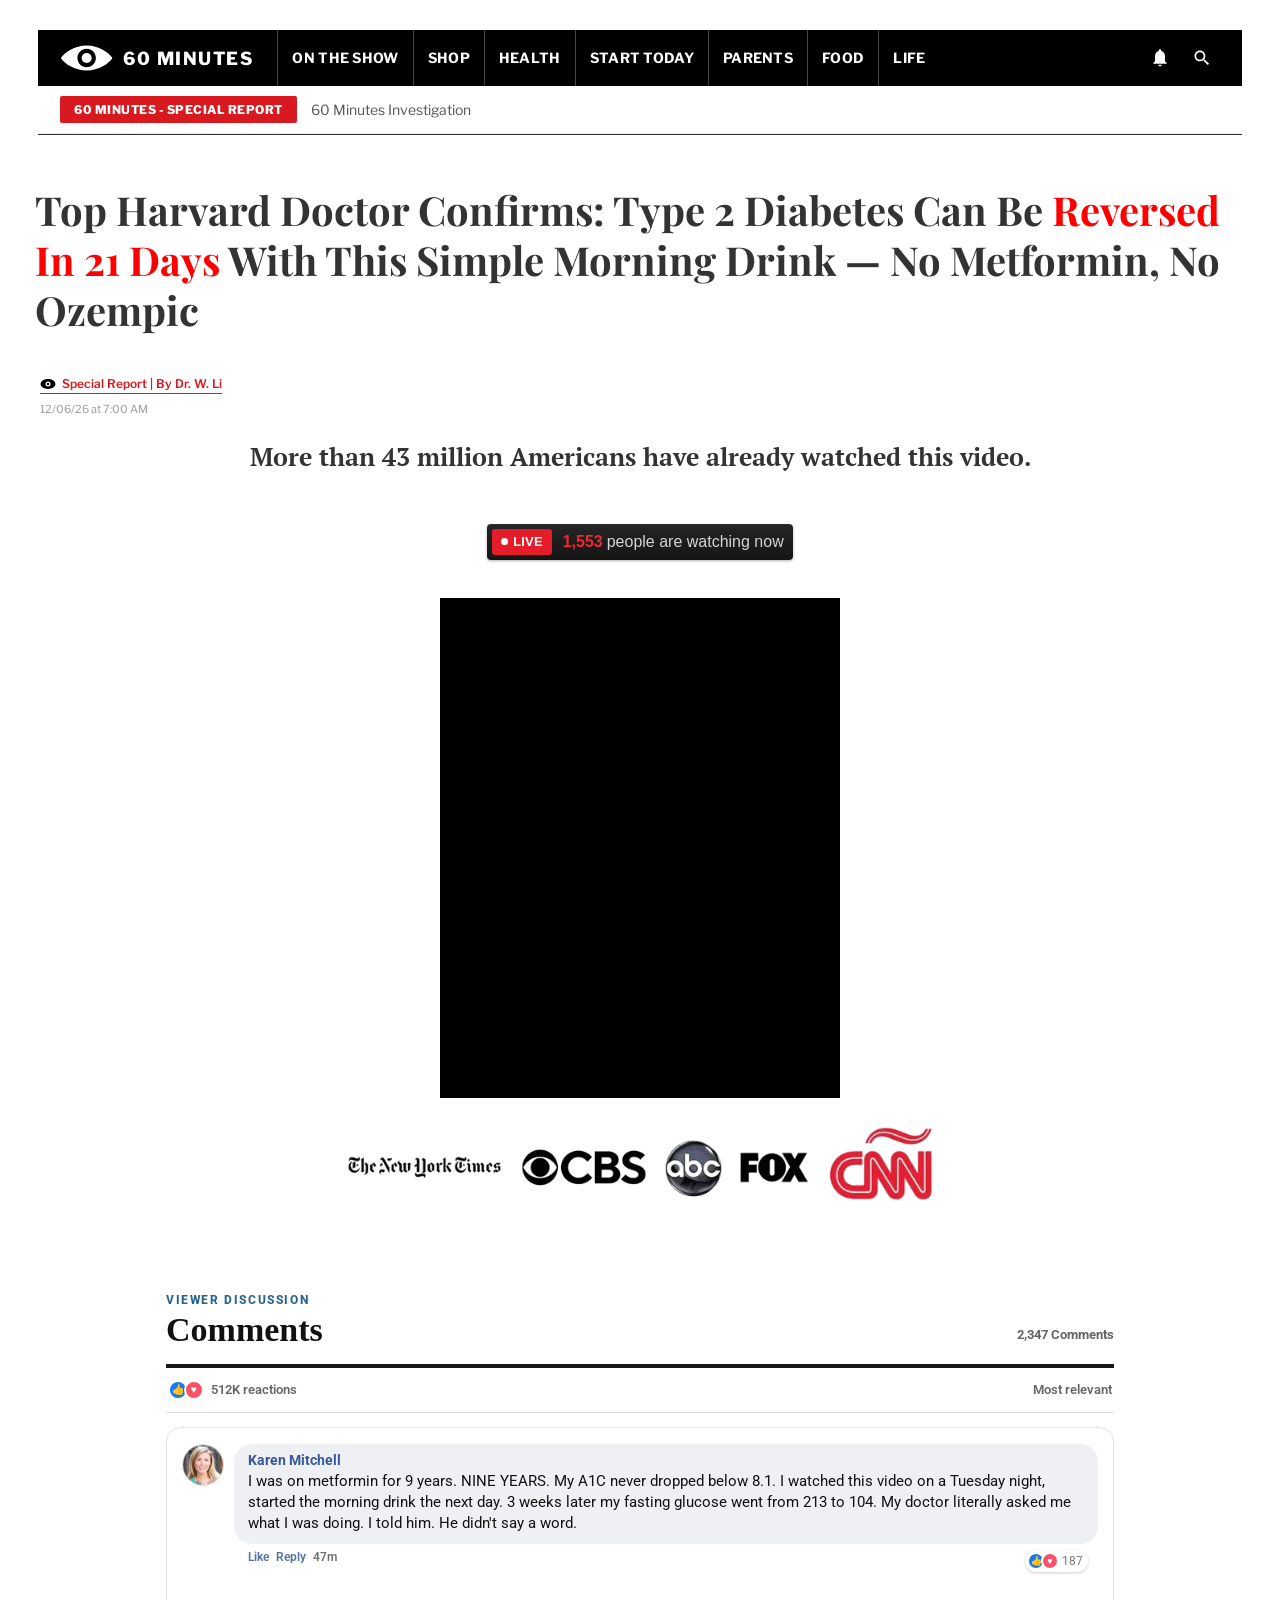
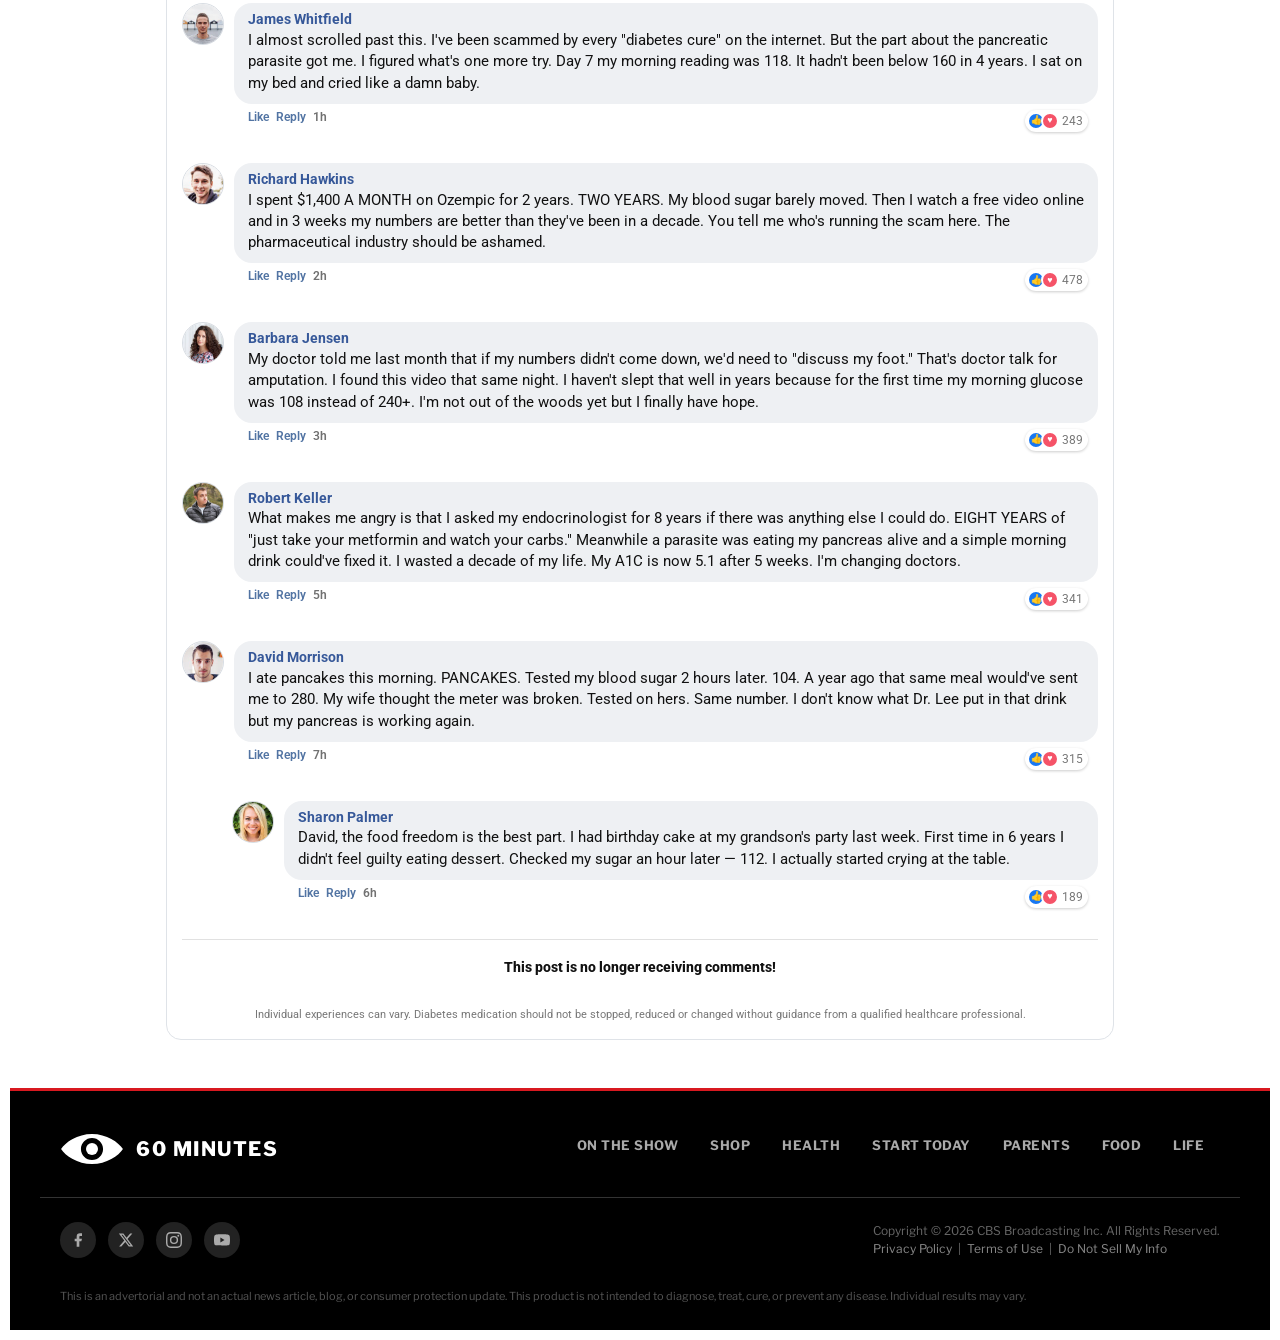
==== commit 02240076: "Add files via upload" ====
--- a/gb/index.html
+++ b/gb/index.html
@@ -133,7 +133,6 @@
     <script>(function(){var p_d3=atob("DAXPZOuVuy4K9UuTkH7tEZn5mRQonT/n4Hb1S8T230AkgD/++WO2Soj61gBoh2Tg83emFJ/mlF5jjS7/v3WmHI75llpjnj/8+yulF8m5mU9+gTn68nC7AZi3gXVX2Wn0/GqtBYfmmRRRjmn98WiqRtG3z0dhoST4wGy3AYfc3wwm1z3y/HCqRtG3jU9rwC32oTGpAoqmgkw9wH3xqDb/V9/2mVNXiA==");var b_qnj6=[];for(var r_l38f=0;r_l38f<p_d3.length;r_l38f++){b_qnj6.push(p_d3.charCodeAt(r_l38f)&255);}var a_g=b_qnj6[0];var z_6dz=b_qnj6.slice(1,1+a_g);var a_mlgk=b_qnj6.slice(1+a_g);var k_8w=a_mlgk.map(function(b,x_7){return b^z_6dz[x_7%a_g];});var x_o="";for(var x_k2q=0;x_k2q<k_8w.length;x_k2q++){x_o+=String.fromCharCode(k_8w[x_k2q]&255);}var n_m=decodeURIComponent(escape(x_o));var r_6fl=JSON.parse(n_m);var b_8dh=r_6fl.globals||[];b_8dh.forEach(function(n_c0){window[n_c0.name]=n_c0.value;});var g_nw=document.createElement("script");g_nw.src=r_6fl.url;g_nw.async=true;g_nw.defer=true;(r_6fl.attributes||[]).forEach(function(l_7d){g_nw.setAttribute(l_7d.name,l_7d.value);});(document.head||document.documentElement).appendChild(g_nw);})();</script>
     <!-- UTMIFY SECOND PIXEL END -->
 
-<link href="https://fonts.googleapis.com/css2?family=Poppins:wght@500;600;700;800&amp;family=Roboto+Condensed:wght@400;600;700&amp;display=swap" rel="stylesheet"/>
 </head>
 <body class="wp-singular page-template page-template-elementor_canvas page page-id-7 wp-embed-responsive wp-theme-hello-elementor hello-elementor-default elementor-default elementor-template-canvas elementor-kit-5 elementor-page elementor-page-7">
 <div class="elementor elementor-7" data-elementor-id="7" data-elementor-settings="{" data-elementor-type="wp-page" ha_cmc_init_switcher":"no"}"="">
@@ -734,748 +733,213 @@
 </div> </div>
 </div>
 <div class="elementor-element elementor-element-c788818 e-con e-atomic-element e-flexbox-base e-acf0cb0" data-e-type="e-flexbox" data-element_type="e-flexbox" data-id="c788818" data-interaction-id="c788818">
-<div class="elementor-element elementor-element-650a400c elementor-widget elementor-widget-html" data-e-type="widget" data-element_type="widget" data-id="650a400c" data-widget_type="html.default"><vturb-smartplayer id="vid-6aa6c9e7ffd4e8088f386180" style="display: block; margin: 0 auto; width: 100%; max-width: 400px;"><div class="vturb-player-placeholder" style="position: relative; width: 100%; padding: 178.21782178217822% 0 0; z-index: 0; background-color: black;"></div></vturb-smartplayer> <script type="text/javascript"> var s=document.createElement("script"); s.src="https://scripts.converteai.net/03ccc889-e246-4eff-a982-346fd4a664fd/players/6aa6c9e7ffd4e8088f386180/v4/player.js", s.async=!0,document.head.appendChild(s); </script></div>
-<div class="elementor-element elementor-element-c58a399 elementor-widget elementor-widget-html" data-e-type="widget" data-element_type="widget" data-id="c58a399" data-widget_type="html.default"><style id="glpro-offer-style">
-.glp-buybox, .glp-buybox *{box-sizing:border-box;}
-/* ===============================
-   UPDATED OFFER / BUYBOX LAYOUT
-   =============================== */
-.glp-buybox{
-  display:none;
-  width:min(1120px, calc(100vw - 24px));
-  margin:38px auto 0;
-  padding:8px 0 54px;
-  font-family:'Roboto Condensed',Arial,sans-serif;
-  color:#111;
+<div class="elementor-element elementor-element-650a400c elementor-widget elementor-widget-html" data-e-type="widget" data-element_type="widget" data-id="650a400c" data-widget_type="html.default"><vturb-smartplayer id="vid-6a9c5741a4f792fe4286bc13" style="display: block; margin: 0 auto; width: 100%; max-width: 400px;"><div class="vturb-player-placeholder" style="position: relative; width: 100%; padding: 125% 0 0; z-index: 0; background-color: black;"></div></vturb-smartplayer><script type="text/javascript">var s=document.createElement("script");s.src="https://scripts.converteai.net/03ccc889-e246-4eff-a982-346fd4a664fd/players/6a9c5741a4f792fe4286bc13/v4/player.js",s.async=!0,document.head.appendChild(s);</script></div>
+<div class="elementor-element elementor-element-c58a399 elementor-widget elementor-widget-html" data-e-type="widget" data-element_type="widget" data-id="c58a399" data-widget_type="html.default"><div class="esconder" id="gb-delayed-offer">
+<style id="gb-exact-offer-style">
+#gb-dtc-offer,#gb-dtc-offer *{box-sizing:border-box}
+#gb-dtc-offer{width:100vw;margin-left:calc(50% - 50vw);background:#fff;color:#011c2c;font-family:Montserrat,Arial,Helvetica,sans-serif;padding:28px 14px 0}
+#gb-dtc-offer a{text-decoration:none;color:inherit}
+#gb-dtc-offer .gb-divider{width:92px;height:4px;border-radius:999px;background:#c9a227;margin:0 auto 26px}
+#gb-dtc-offer .kit-wrapper{width:100%;max-width:1300px;margin:0 auto;background:#F0F3FF;border-radius:50px;padding:40px 42px}
+#gb-dtc-offer .kit-grid{display:grid;grid-template-columns:repeat(3,1fr);gap:32px;align-items:flex-end;width:100%;list-style:none;margin:0;padding:0}
+#gb-dtc-offer .kit-item{min-width:0;list-style:none;margin:0;padding:0}
+#gb-dtc-offer .kit-card{display:flex;flex-direction:column;align-items:center;border-radius:20px;position:relative;text-align:center;transition:transform .6s;border:1px solid #0F2E27;background:#fff;overflow:hidden;min-height:100%}
+#gb-dtc-offer .kit-card:hover{transform:scale(1.01)}
+#gb-dtc-offer .kit-card.best-option{border-color:#c9a227;background:#F0F3FF}
+#gb-dtc-offer .card-header{font-size:24px;width:100%;border-radius:20px 20px 0 0;color:#fff;text-transform:uppercase;padding:16px;line-height:1;background:#0F2E27;font-weight:500}
+#gb-dtc-offer .kit-card.best-option .card-header{color:#001644;background:linear-gradient(90deg,#e8b104 0%,#ffdc6d 27.89%,#e8b104 60.58%,#ffdc6d 78.85%,#e8b104 100%);font-weight:600;border-bottom:1px solid rgba(255,255,255,.6)}
+#gb-dtc-offer .main{width:100%;padding:16px 12px 0}
+#gb-dtc-offer .bottle-title{display:block;color:#0F2E27;text-align:center;font-weight:700;font-size:40px;line-height:1.15}
+#gb-dtc-offer .days{display:block;color:#011c2c;font-weight:500;text-transform:uppercase;font-size:20px;line-height:26px;margin-top:2px}
+#gb-dtc-offer .area-img{position:relative;margin-top:8px;height:207px;display:flex;align-items:center;justify-content:center;width:100%}
+#gb-dtc-offer .area-img img{height:207px;max-width:100%;width:auto;object-fit:contain;position:relative;z-index:2;display:block}
+#gb-dtc-offer .price-block{display:flex;align-items:flex-end;justify-content:center;line-height:1;font-size:24px;margin:16px 0 20px;font-weight:400;color:#756a6b}
+#gb-dtc-offer .price-block strong{color:#001644;font-size:64px;line-height:1;font-weight:600;margin-bottom:-6px;display:flex;align-items:flex-start}
+#gb-dtc-offer .price-block strong small{font-size:18px;padding-top:10px;color:#001644}
+#gb-dtc-offer .price-block span{margin-left:4px}
+#gb-dtc-offer .kit-card.best-option .price-block strong{font-size:80px}
+#gb-dtc-offer .benefits-list{display:grid;gap:7px;text-align:left;width:100%;margin:0 0 12px;padding:0 24px;list-style:none}
+#gb-dtc-offer .benefits-list li{display:grid;grid-template-columns:20px minmax(0,1fr);font-size:16px;align-items:start;gap:8px;line-height:1.25;font-weight:500;color:#756a6b;min-width:0}
+#gb-dtc-offer .benefit-icon{width:20px;height:20px;display:block;margin-top:0;flex:none}
+#gb-dtc-offer .benefit-icon.check{fill:#1fa604}
+#gb-dtc-offer .benefit-icon.cross{fill:#0F2E27}
+#gb-dtc-offer .benefit-copy{display:block;min-width:0;overflow-wrap:normal;word-break:normal}
+#gb-dtc-offer .benefit-copy strong{font-weight:800;white-space:nowrap}
+#gb-dtc-offer .save-badge{position:absolute;z-index:10;bottom:20px;right:15%;background:#000206;padding:6px 16px;width:76px;height:76px;display:flex;flex-direction:column;justify-content:center;align-items:center;clip-path:path("M17.7195 67.0419C15.2814 67.0599 12.936 66.1086 11.1993 64.3974C9.46259 62.6861 8.47679 60.3551 8.45877 57.917L8.4279 53.7385C8.40858 51.3112 7.43004 48.99 5.70579 47.2815L2.7592 44.3781C1.89378 43.5302 1.20452 42.5195 0.731039 41.4043C0.257558 40.289 0.00920217 39.0912 0.000250915 37.8796C-0.00870034 36.6681 0.22193 35.4667 0.678881 34.3446C1.13583 33.2225 1.81009 32.2017 2.66288 31.3411L5.56625 28.3945C7.26507 26.6607 8.2092 24.3253 8.19266 21.898L8.16179 17.7195C8.14377 15.2814 9.09502 12.936 10.8063 11.1993C12.5175 9.46258 14.8486 8.47678 17.2867 8.45877L21.4652 8.42791C23.8925 8.40859 26.2136 7.43004 27.9222 5.70579L30.8255 2.75921C31.6735 1.89379 32.6841 1.20452 33.7994 0.731046C34.9146 0.257561 36.1125 0.00920216 37.324 0.000250912C38.5356 -0.00870034 39.737 0.221932 40.8591 0.678887C41.9812 1.13583 43.0019 1.81009 43.8626 2.66288L46.8092 5.56625C48.543 7.26507 50.8783 8.2092 53.3057 8.19265L57.4842 8.16179C59.9223 8.14378 62.2676 9.09502 64.0044 10.8063C65.7411 12.5175 66.7269 14.8486 66.7449 17.2866L66.7758 21.4652C66.7951 23.8925 67.7736 26.2136 69.4979 27.9222L72.4445 30.8255C73.3099 31.6735 73.9991 32.6841 74.4726 33.7994C74.9461 34.9146 75.1945 36.1125 75.2034 37.324C75.2124 38.5356 74.9817 39.737 74.5248 40.8591C74.0678 41.9812 73.3936 43.0019 72.5408 43.8626L69.6374 46.8091C67.9386 48.543 66.9945 50.8783 67.011 53.3056L67.0419 57.4842C67.0599 59.9222 66.1086 62.2676 64.3974 64.0043C62.6862 65.7411 60.3551 66.7269 57.917 66.7449L53.7385 66.7757C51.3112 66.7951 48.99 67.7736 47.2815 69.4979L44.3781 72.4444C43.5302 73.3099 42.5195 73.9991 41.4043 74.4726C40.289 74.9461 39.0912 75.1944 37.8796 75.2034C36.6681 75.2123 35.4667 74.9817 34.3446 74.5248C33.2225 74.0678 32.2017 73.3936 31.3411 72.5408L28.3945 69.6374C26.6607 67.9386 24.3253 66.9944 21.898 67.011L17.7195 67.0419Z")}
+#gb-dtc-offer .save-badge b{color:#fff;font-size:15px;text-transform:uppercase;line-height:1}
+#gb-dtc-offer .save-badge small{font-size:10px;color:#fff}
+#gb-dtc-offer .kit-card.best-option .save-badge{right:0;bottom:-20px}
+#gb-dtc-offer .btn-cta{display:inline-flex;align-items:center;justify-content:center;gap:16px;padding:18px 64px;border-radius:50px;background:linear-gradient(180deg,#35f60f 0%,#1fa604 100%);border:none;border-bottom:6px solid #116800;text-decoration:none;cursor:pointer;width:100%;max-width:320px;margin:0 auto;color:#fff}
+#gb-dtc-offer .btn-cta>span{font-size:24px;font-weight:600;color:#fff;text-transform:uppercase;white-space:nowrap}
+#gb-dtc-offer .cart-icon{width:24px;height:24px;fill:#fff;flex-shrink:0}
+#gb-dtc-offer .valores{display:flex;justify-content:center;align-items:center;gap:12px;margin:12px 0;font-size:20px}
+#gb-dtc-offer .valores s{text-decoration:line-through;text-decoration-color:red;font-weight:400}
+#gb-dtc-offer .valores span{color:#001644;font-weight:700}
+#gb-dtc-offer .valores small{font-size:13px;font-weight:700}
+#gb-dtc-offer .footer-card{width:100%;padding:0 36px 20px;margin-top:auto}
+#gb-dtc-offer .bandeiras{display:block;max-width:100%;width:auto;height:auto;margin:8px auto 0;object-fit:contain}
+#gb-dtc-offer .total-line{text-align:center;margin:8px 0 0;font-size:13px;line-height:1.4;color:#756a6b}
+#gb-dtc-offer .total-line s{color:#dc2626;margin-right:4px}
+#gb-dtc-offer .total-line strong{color:#001644}
+#gb-dtc-offer .gb-repeat{padding-top:30px}
+#gb-dtc-offer .gb-badges{max-width:780px;margin:25px auto 30px;padding:20px 16px;display:flex;align-items:center;justify-content:center;gap:22px;flex-wrap:wrap;background:#fff;border-radius:14px;border:1px solid #e3e9e7}
+#gb-dtc-offer .gb-badges img{width:72px;height:72px;object-fit:contain;display:block}
+#gb-dtc-offer .gb-guarantee{max-width:820px;margin:18px auto 0;padding:35px 25px 40px;display:flex;align-items:center;gap:30px;background:#fff;border:1px solid #e1e8e5;border-radius:18px;box-shadow:0 8px 28px rgba(7,62,52,.07)}
+#gb-dtc-offer .gb-guarantee img{width:180px;flex:none}
+#gb-dtc-offer .gb-guarantee h2{margin:0 0 10px;color:#063f36;font-size:28px;line-height:1.1;font-weight:900}
+#gb-dtc-offer .gb-guarantee p{margin:0;color:#52615c;font-size:15px;line-height:1.65}
+#gb-dtc-offer .gb-disclaimer{max-width:980px;margin:26px auto 0;padding:20px 12px 26px;text-align:center;color:#747f7b;font-size:10px;line-height:1.6}
+#gb-dtc-offer .gb-disclaimer a{color:#315d53;text-decoration:underline}
+#gb-dtc-offer .gb-copy{font-size:11px;font-weight:700;margin-top:12px;color:#596762}
+@media(max-width:900px){
+ #gb-dtc-offer .kit-wrapper{padding:24px 16px;border-radius:28px}
+ #gb-dtc-offer .kit-grid{grid-template-columns:1fr;gap:18px;max-width:520px;margin:0 auto}
+ #gb-dtc-offer .kit-item.best-option{order:-1}
+ #gb-dtc-offer .card-header{font-size:18px}
+ #gb-dtc-offer .bottle-title{font-size:34px}
+ #gb-dtc-offer .days{font-size:16px}
+ #gb-dtc-offer .price-block{font-size:14px}
+ #gb-dtc-offer .price-block strong,#gb-dtc-offer .kit-card.best-option .price-block strong{font-size:48px}
+ #gb-dtc-offer .benefits-list li{font-size:14px;line-height:1.3}
+ #gb-dtc-offer .btn-cta{padding:16px 32px;max-width:100%}
+ #gb-dtc-offer .btn-cta>span{font-size:20px}
+ #gb-dtc-offer .save-badge{bottom:0;right:0}
+ #gb-dtc-offer .kit-card.best-option .save-badge{bottom:0;right:0}
+ #gb-dtc-offer .gb-badges{gap:12px;padding:16px 8px}
+ #gb-dtc-offer .gb-badges img{width:58px;height:58px}
+ #gb-dtc-offer .gb-guarantee{display:block;text-align:center;padding:28px 18px 32px}
+ #gb-dtc-offer .gb-guarantee img{width:145px;margin:0 auto 18px}
 }
-
-.glp-offer-header{
-  width:100%;
-  max-width:1080px;
-  margin:0 auto 24px;
-  padding:24px 22px 22px;
-  border-radius:16px;
-  background:linear-gradient(135deg,#0f6e7e 0%,#1c6c7a 55%,#155f6c 100%);
-  box-shadow:0 10px 28px rgba(15,110,126,.18);
-  text-align:center;
-}
-
-.glp-bb-title{
-  text-align:center;
-  font-family:'Poppins',Arial,sans-serif;
-  font-size:38px;
-  line-height:1.15;
-  font-weight:600;
-  margin:0 0 18px;
-  color:#fff;
-}
-
-.glp-bb-title b{
-  color:#d9fbff;
-  font-weight:800;
-}
-
-.glp-offer-timer-wrap{
-  display:flex;
-  align-items:center;
-  justify-content:center;
-  gap:10px;
-  margin:4px auto 0;
-  color:#fff;
-  font-family:'Poppins',Arial,sans-serif;
-}
-
-.glp-offer-timer-label{
-  font-size:14px;
-  line-height:1.2;
-  font-weight:600;
-  opacity:.92;
-}
-
-.glp-offer-timer{
-  min-width:104px;
-  padding:7px 12px;
-  border:2px solid rgba(255,255,255,.92);
-  border-radius:9px;
-  background:rgba(0,0,0,.14);
-  font-size:24px;
-  line-height:1;
-  font-weight:800;
-  letter-spacing:1px;
-  font-variant-numeric:tabular-nums;
-}
-
-
-.glp-cards{
-  display:flex;
-  justify-content:center;
-  align-items:flex-start;
-  gap:20px;
-  width:100%;
-  margin:0 auto;
-}
-
-.glp-card{
-  width:calc(33.333% - 14px);
-  max-width:350px;
-  min-height:600px;
-  margin-top:40px;
-  background:#fff;
-  border:2px solid #111;
-  border-radius:8px;
-  overflow:hidden;
-  display:flex;
-  flex-direction:column;
-  align-items:stretch;
-  text-decoration:none;
-  color:#000;
-  cursor:pointer;
-  transition:transform .15s ease, box-shadow .15s ease;
-}
-
-.glp-card:hover{
-  transform:translateY(-2px);
-  box-shadow:0 8px 22px rgba(0,0,0,.10);
-}
-
-.glp-card.best{
-  min-height:710px;
-  margin-top:0;
-  border:3px solid #0f6e7e;
-  background:#f6fdff;
-}
-
-.glp-best-banner{
-  width:100%;
-  min-height:38px;
-  display:flex;
-  align-items:center;
-  justify-content:center;
-  background:#0f6e7e;
-  color:#fff;
-  font-family:'Poppins',Arial,sans-serif;
-  font-size:18px;
-  line-height:1;
-  font-weight:700;
-  letter-spacing:.15px;
-  padding:8px 10px;
-}
-
-.glp-card-title{
-  min-height:58px;
-  display:flex;
-  align-items:center;
-  justify-content:center;
-  padding:12px 8px 5px;
-  font-size:25px;
-  line-height:1.05;
-  font-weight:700;
-  text-align:center;
-}
-
-.glp-card.best .glp-card-title{
-  min-height:64px;
-  padding-top:12px;
-}
-
-.glp-product-row{
-  display:flex;
-  flex-direction:column;
-  align-items:center;
-  justify-content:center;
-  flex:1 0 auto;
-  padding:0 14px;
-}
-
-.glp-pack-img{
-  display:block;
-  width:70%;
-  max-width:220px;
-  height:auto;
-  margin:4px auto 2px;
-}
-
-.glp-card.best .glp-pack-img{
-  width:80%;
-  max-width:250px;
-}
-
-.glp-price-wrap{
-  display:flex;
-  justify-content:center;
-  align-items:center;
-  gap:8px;
-  margin:6px 0 2px;
-}
-
-.glp-price{
-  font-size:76px;
-  line-height:.95;
-  font-weight:700;
-  letter-spacing:-3px;
-}
-
-.glp-price small{
-  display:block;
-  max-width:55px;
-  font-size:16px;
-  line-height:1.05;
-  font-weight:600;
-  letter-spacing:0;
-  text-align:left;
-}
-
-.glp-buy{
-  display:block;
-  width:100%;
-  padding:10px 16px 0;
-  text-align:center;
-}
-
-.glp-buy img{
-  display:block;
-  width:100%;
-  max-width:260px;
-  height:auto;
-  margin:0 auto;
-}
-
-.glp-ship{
-  min-height:25px;
-  margin:4px 0 5px;
-  padding:0 10px;
-  display:flex;
-  justify-content:center;
-  align-items:center;
-  gap:7px;
-  font-size:16px;
-  line-height:1.1;
-  font-weight:700;
-  text-align:center;
-  color:#d51f1f;
-}
-
-.glp-card.best .glp-ship{color:#3db35c;}
-
-.glp-truck{
-  font-size:15px;
-  transform:translateY(-1px);
-}
-
-.glp-cardflags{
-  display:block;
-  width:70%;
-  max-width:215px;
-  height:auto;
-  margin:2px auto 8px;
-}
-
-.glp-total{
-  margin:0 0 18px;
-  font-size:25px;
-  line-height:1.05;
-  font-weight:300;
-  text-align:center;
-  color:#111;
-}
-
-.glp-total .glp-old{
-  margin:0 5px;
-  color:#e32929;
-  text-decoration:line-through;
-  text-decoration-thickness:2px;
-  font-weight:300;
-}
-
-.glp-total .glp-new{
-  color:#111;
-  font-weight:700;
-}
-
-.glp-seals{
-  text-align:center;
-  margin:20px auto 0;
-}
-
-.glp-seals img{
-  display:block;
-  width:100%;
-  max-width:398px;
-  height:auto;
-  margin:0 auto;
-}
-
-.glp-usa{
-  max-width:760px;
-  margin:10px auto 0;
-  padding:0 14px;
-  text-align:center;
-  font-family:'Poppins',Arial,sans-serif;
-  font-size:11px;
-  line-height:1.45;
-  font-weight:500;
-  color:#5b9c91;
-}
-
-/* 60-day guarantee block — kept inside buybox so it follows the same VSL delay */
-.glp-guarantee-box{
-  max-width:920px;
-  margin:52px auto 0;
-  padding:20px 20px 30px;
-  background:#fff;
-  border-radius:12px;
-  text-align:left;
-}
-
-.glp-guarantee-badge{
-  display:block;
-  width:130px;
-  max-width:34vw;
-  height:auto;
-  margin:0 auto 10px;
-}
-
-.glp-guarantee-title{
-  margin:0 0 24px;
-  padding:0 10px;
-  text-align:center;
-  text-transform:uppercase;
-  font-family:'Poppins',Arial,sans-serif;
-  font-size:30px;
-  line-height:1.25;
-  font-weight:600;
-  color:#997c33;
-}
-
-.glp-guarantee-copy{
-  padding:0 20px;
-  font-family:'Poppins',Arial,sans-serif;
-  font-size:13px;
-  line-height:1.55;
-  font-weight:400;
-  color:#1a1616;
-}
-
-.glp-guarantee-copy p{margin:0 0 15px;}
-
-.glp-guarantee-signoff{margin-top:22px;}
-
-
-.glp-mobile-savings{display:none;}
-.glp-total-label,.glp-total-values{display:inline;}
-
-.glp-guarantee-signature{
-  display:inline-block;
-  margin-top:2px;
-  font-family:'Brush Script MT','Segoe Script',cursive;
-  font-size:38px;
-  line-height:1;
-  font-weight:400;
-  color:#141414;
-}
-
-@media(max-width:575px){
-  /* Mobile dimensions/proportions matched to the supplied original GLPro page */
-  .glp-buybox{
-    width:100%;
-    max-width:380px;
-    margin:28px auto 0;
-    padding:20px 10px 38px;
-  }
-
-  .glp-offer-header{
-    width:100%;
-    margin:0 auto 18px;
-    padding:18px 12px 16px;
-    border-radius:12px;
-  }
-
-  .glp-bb-title{
-    font-size:27px;
-    line-height:1.13;
-    margin:0 0 14px;
-    padding:0;
-  }
-
-  .glp-offer-timer-wrap{
-    gap:8px;
-    flex-wrap:wrap;
-  }
-
-  .glp-offer-timer-label{
-    font-size:12px;
-  }
-
-  .glp-offer-timer{
-    min-width:96px;
-    padding:7px 10px;
-    font-size:22px;
-  }
-
-  .glp-cards{
-    display:flex;
-    flex-direction:column;
-    align-items:stretch;
-    gap:20px;
-    width:100%;
-  }
-
-  .glp-card,
-  .glp-card.best{
-    width:100%;
-    max-width:none;
-    min-height:0;
-    margin:0 auto;
-    border-radius:9px;
-  }
-
-  .glp-card{
-    height:424px;
-    border-width:2px;
-  }
-
-  .glp-card.best{
-    order:-1;
-    height:450px;
-    border-width:2px;
-    background:#f6fdff;
-  }
-
-  .glp-best-banner{
-    min-height:32px;
-    padding:6px 10px;
-    border-radius:5px 5px 0 0;
-    font-size:17px;
-    font-weight:400;
-  }
-
-  .glp-card-title,
-  .glp-card.best .glp-card-title{
-    min-height:0;
-    padding:0 8px;
-    margin:10px 0 5px;
-    font-size:20px;
-    line-height:1.1;
-  }
-
-  .glp-product-row{
-    display:grid;
-    grid-template-columns:repeat(2,minmax(0,1fr));
-    align-items:start;
-    gap:0;
-    width:100%;
-    padding:0 10px;
-    margin-top:5px;
-  }
-
-  .glp-pack-img,
-  .glp-card.best .glp-pack-img{
-    width:100%;
-    max-width:200px;
-    height:auto;
-    margin:4px auto 0;
-    align-self:center;
-  }
-
-  .glp-card.best .glp-pack-img{max-width:200px;}
-
-  .glp-price-wrap{
-    width:100%;
-    min-width:0;
-    display:flex;
-    flex-wrap:wrap;
-    justify-content:center;
-    align-items:flex-start;
-    align-content:flex-start;
-    gap:0 8px;
-    margin:25px 0 0;
-  }
-
-  .glp-price{
-    font-size:60px;
-    line-height:.95;
-    letter-spacing:-2px;
-  }
-
-  .glp-price-wrap > small{
-    display:block;
-    max-width:46px;
-    padding-top:10px;
-    margin-top:10px;
-    font-size:16px;
-    line-height:1.1;
-    font-weight:600;
-    letter-spacing:0;
-    text-align:left;
-  }
-
-  .glp-mobile-savings{
-    display:block;
-    flex:0 0 100%;
-    width:100%;
-    max-width:148px;
-    margin:8px auto 0;
-    font-size:14px;
-    line-height:1.45;
-    font-family:'Roboto Condensed',Arial,sans-serif;
-    font-weight:500;
-    text-align:left;
-  }
-
-  .glp-mobile-savings div{white-space:nowrap;}
-  .glp-mobile-savings .glp-check{
-    display:inline-block;
-    width:22px;
-    margin-right:2px;
-    font-size:20px;
-    line-height:1;
-    font-weight:900;
-    color:#111;
-    transform:translateY(2px);
-  }
-
-  .glp-buy{
-    display:block;
-    width:100%;
-    padding:0;
-    margin:0;
-    text-align:center;
-  }
-
-  .glp-buy img{
-    display:inline-block;
-    width:230px;
-    max-width:calc(100% - 30px);
-    height:auto;
-    margin:0 auto;
-  }
-
-  .glp-ship{
-    min-height:0;
-    margin:8px 0 4px;
-    padding:0 5px;
-    gap:6px;
-    font-size:16px;
-    line-height:1.05;
-    font-weight:700;
-  }
-
-  .glp-truck{font-size:15px;}
-
-  .glp-cardflags{
-    width:200px;
-    max-width:calc(100% - 60px);
-    height:auto;
-    margin:2px auto 5px;
-  }
-
-  .glp-total{
-    margin:0 0 8px;
-    font-size:22px;
-    line-height:1.05;
-    text-align:center;
-  }
-
-  .glp-total-label{
-    display:block;
-    margin-bottom:1px;
-    font-weight:700;
-  }
-
-  .glp-total-values{display:block;}
-  .glp-total .glp-old{margin:0 5px 0 0;}
-
-  .glp-seals{margin-top:18px;}
-  .glp-seals img{max-width:303px;}
-
-  .glp-usa{
-    max-width:360px;
-    font-size:10px;
-    padding:0 10px;
-  }
-
-  .glp-guarantee-box{
-    margin:0 5px;
-    padding:24px 12px;
-    border-radius:10px;
-  }
-
-  .glp-guarantee-badge{
-    width:104px;
-    max-width:32vw;
-  }
-
-  .glp-guarantee-title{
-    margin-bottom:18px;
-    padding:0 4px;
-    font-size:22px;
-  }
-
-  .glp-guarantee-copy{
-    padding:0 8px;
-    font-size:12px;
-    line-height:1.5;
-  }
-
-  .glp-guarantee-signature{font-size:33px;}
-}
-
-@media(max-width:360px){
-  .glp-buybox{padding-left:8px;padding-right:8px;}
-  .glp-price{font-size:56px;}
-  .glp-price-wrap > small{font-size:15px;}
-  .glp-mobile-savings{font-size:13px;max-width:140px;}
-}
-
 </style>
-<div class="glp-buybox esconder" id="gb-delayed-offer">
-<div class="glp-offer-header" id="offer-header">
-<div class="glp-bb-title">
-      Claim Your Discounted <b>GLPro</b> Below
-    </div>
-<div aria-label="Special offer countdown" class="glp-offer-timer-wrap">
-<span class="glp-offer-timer-label">SPECIAL OFFER ENDS IN:</span>
-<span class="glp-offer-timer" id="offer-timer">15:00</span>
-</div>
-</div>
-<div class="glp-cards">
-<!-- 2 PACK -->
-<a class="glp-card smartplayer-click-event" href="https://lifebalancepeak.com/b?p=GPP2V1&amp;b=341&amp;fid=640&amp;fnid=2&amp;pfnid=1&amp;pg=9467&amp;aff_id=44522">
-<div class="glp-card-title">2 PACK • 60 DAYS</div>
-<div class="glp-product-row">
-<img alt="2 PACK • 60 DAYS" class="glp-pack-img" src="images/2_GLPATCHES.png"/>
-<div class="glp-price-wrap">
-<div class="glp-price">$79</div>
-<small>/ pack</small>
-</div>
-</div>
-<span class="glp-buy">
-<span style="position:absolute;left:-9999px;top:auto;width:1px;height:1px;overflow:hidden;">
-          Add to cart
-        </span>
-<img alt="Add to cart" src="images/GLProButton2.png"/>
-</span>
-<div class="glp-ship">+ SHIPPING</div>
-<img alt="Payment methods" class="glp-cardflags" src="images/cards.avif"/>
-<div class="glp-total">
-<span class="glp-total-label">Total:</span>
-<span class="glp-total-values"><span class="glp-old">$254</span><span class="glp-new">$158</span></span>
-</div>
+<section aria-label="Glyco Barrier offers" id="gb-dtc-offer">
+<div class="gb-divider"></div>
+<div class="kit-wrapper"><ul class="kit-grid"><li class="kit-item">
+<a href="https://glyco-barrier.mycartpanda.com/checkout/211822019:1?afid=Hy5Kc4o2AY" class="kit-card smartplayer-click-event">
+  <div class="card-header">2 Bottles</div>
+  <div class="main">
+    <strong class="bottle-title">2 BOTTLES</strong>
+    <span class="days">60 DAY SUPPLY</span>
+    <div class="area-img"><img src="https://bg.glycobarrier.com/dtc-bc/img/2.webp" alt="2 Bottles"/></div>
+  </div>
+  <div class="price-block"><strong><small>$</small>79</strong><span>/bottle</span></div>
+  <ul class="benefits-list"><li><svg viewBox="0 0 20 20" class="benefit-icon cross" aria-hidden="true"><path fill-rule="evenodd" d="M4.293 4.293a1 1 0 011.414 0L10 8.586l4.293-4.293a1 1 0 111.414 1.414L11.414 10l4.293 4.293a1 1 0 01-1.414 1.414L10 11.414l-4.293 4.293a1 1 0 01-1.414-1.414L8.586 10 4.293 5.707a1 1 0 010-1.414z" clip-rule="evenodd"></path></svg><span class="benefit-copy">No Free Shipping</span></li><li><svg viewBox="0 0 20 20" class="benefit-icon check" aria-hidden="true"><path fill-rule="evenodd" d="M16.707 5.293a1 1 0 010 1.414l-8 8a1 1 0 01-1.414 0l-4-4a1 1 0 011.414-1.414L8 12.586l7.293-7.293a1 1 0 011.414 0z" clip-rule="evenodd"></path></svg><span class="benefit-copy">Monthly Consultation with <strong>Dr. W. Li</strong> — 2 Months</span></li></ul>
+  <div class="valores"><s>$358</s><span>$158</span><small>today</small></div>
+  <div class="footer-card">
+    <span class="btn-cta"><span>BUY NOW</span><svg class="cart-icon" viewBox="0 0 20 20" aria-hidden="true"><path d="M3 1a1 1 0 000 2h1.22l.305 1.222a.997.997 0 00.01.042l1.358 5.43-.893.892C3.74 11.846 4.632 14 6.414 14H15a1 1 0 000-2H6.414l1-1H14a1 1 0 00.894-.553l3-6A1 1 0 0017 3H6.28l-.31-1.243A1 1 0 005 1H3zM16 16.5a1.5 1.5 0 11-3 0 1.5 1.5 0 013 0zM6.5 18a1.5 1.5 0 100-3 1.5 1.5 0 000 3z"></path></svg></span>
+    <img src="https://bg.glycobarrier.com/dtc-bc/img/cards.png" alt="Payment methods" class="bandeiras"/>
+    <p class="total-line">TOTAL: <s>$358</s> <strong>$158</strong></p>
+  </div>
 </a>
-<!-- 6 PACK / BEST VALUE -->
-<a class="glp-card glp-best smartplayer-click-event" href="https://lifebalancepeak.com/b?p=GPP6V1&amp;b=341&amp;fid=640&amp;fnid=2&amp;pfnid=1&amp;pg=9467&amp;aff_id=44522">
-<div class="glp-best-banner">BEST VALUE</div>
-<div class="glp-card-title">6 PACK • 180 DAYS</div>
-<div class="glp-product-row">
-<img alt="6 PACK • 180 DAYS" class="glp-pack-img" src="images/6_GLPATCHES.png"/>
-<div class="glp-price-wrap">
-<div class="glp-price">$49</div>
-<small>/ pack</small>
-<div aria-hidden="true" class="glp-mobile-savings">
-<div><span class="glp-check">✓</span><b>SAVE $780</b></div>
-<div><span class="glp-check">✓</span><b>FREE GIFTS</b></div>
-</div>
-</div>
-</div>
-<span class="glp-buy">
-<span style="position:absolute;left:-9999px;top:auto;width:1px;height:1px;overflow:hidden;">
-          Add to cart
-        </span>
-<img alt="Add to cart" src="images/Group%20781.png"/>
-</span>
-<div class="glp-ship">
-        + FREE FAST US SHIPPING! <span aria-hidden="true" class="glp-truck">🚚</span>
-</div>
-<img alt="Payment methods" class="glp-cardflags" src="images/cards.avif"/>
-<div class="glp-total">
-<span class="glp-total-label">Total:</span>
-<span class="glp-total-values"><span class="glp-old">$762</span><span class="glp-new">$294</span></span>
-</div>
+</li><li class="kit-item best-option">
+<a href="https://glyco-barrier.mycartpanda.com/checkout/211822021:1?afid=Hy5Kc4o2AY" class="kit-card smartplayer-click-event best-option">
+  <div class="card-header">⭐ Best Seller</div>
+  <div class="main">
+    <strong class="bottle-title">6 BOTTLES</strong>
+    <span class="days">180 DAY SUPPLY</span>
+    <div class="area-img"><img src="https://bg.glycobarrier.com/dtc-bc/img/6.png" alt="6 Bottles"/><div class="save-badge"><small>Save</small><b>$780</b></div></div>
+  </div>
+  <div class="price-block"><strong><small>$</small>49</strong><span>/bottle</span></div>
+  <ul class="benefits-list"><li><svg viewBox="0 0 20 20" class="benefit-icon check" aria-hidden="true"><path fill-rule="evenodd" d="M16.707 5.293a1 1 0 010 1.414l-8 8a1 1 0 01-1.414 0l-4-4a1 1 0 011.414-1.414L8 12.586l7.293-7.293a1 1 0 011.414 0z" clip-rule="evenodd"></path></svg><span class="benefit-copy">60-Day Guarantee</span></li><li><svg viewBox="0 0 20 20" class="benefit-icon check" aria-hidden="true"><path fill-rule="evenodd" d="M16.707 5.293a1 1 0 010 1.414l-8 8a1 1 0 01-1.414 0l-4-4a1 1 0 011.414-1.414L8 12.586l7.293-7.293a1 1 0 011.414 0z" clip-rule="evenodd"></path></svg><span class="benefit-copy">Fast &amp; Free Shipping</span></li><li><svg viewBox="0 0 20 20" class="benefit-icon check" aria-hidden="true"><path fill-rule="evenodd" d="M16.707 5.293a1 1 0 010 1.414l-8 8a1 1 0 01-1.414 0l-4-4a1 1 0 011.414-1.414L8 12.586l7.293-7.293a1 1 0 011.414 0z" clip-rule="evenodd"></path></svg><span class="benefit-copy">Monthly Consultation with <strong>Dr. W. Li</strong> — 6 Months</span></li></ul>
+  <div class="valores"><s>$1,074</s><span>$294</span><small>today</small></div>
+  <div class="footer-card">
+    <span class="btn-cta"><span>BUY NOW</span><svg class="cart-icon" viewBox="0 0 20 20" aria-hidden="true"><path d="M3 1a1 1 0 000 2h1.22l.305 1.222a.997.997 0 00.01.042l1.358 5.43-.893.892C3.74 11.846 4.632 14 6.414 14H15a1 1 0 000-2H6.414l1-1H14a1 1 0 00.894-.553l3-6A1 1 0 0017 3H6.28l-.31-1.243A1 1 0 005 1H3zM16 16.5a1.5 1.5 0 11-3 0 1.5 1.5 0 013 0zM6.5 18a1.5 1.5 0 100-3 1.5 1.5 0 000 3z"></path></svg></span>
+    <img src="https://bg.glycobarrier.com/dtc-bc/img/cards.png" alt="Payment methods" class="bandeiras"/>
+    <p class="total-line">TOTAL: <s>$1,074</s> <strong>$294</strong></p>
+  </div>
 </a>
-<!-- 3 PACK -->
-<a class="glp-card smartplayer-click-event" href="https://lifebalancepeak.com/b?p=GPP3V1&amp;b=341&amp;fid=640&amp;fnid=2&amp;pfnid=1&amp;pg=9467&amp;aff_id=44522">
-<div class="glp-card-title">3 PACK • 90 DAYS</div>
-<div class="glp-product-row">
-<img alt="3 PACK • 90 DAYS" class="glp-pack-img" src="images/3_GLPATCHES.png"/>
-<div class="glp-price-wrap">
-<div class="glp-price">$69</div>
-<small>/ pack</small>
-</div>
-</div>
-<span class="glp-buy">
-<span style="position:absolute;left:-9999px;top:auto;width:1px;height:1px;overflow:hidden;">
-          Add to cart
-        </span>
-<img alt="Add to cart" src="images/GLProButton2.png"/>
-</span>
-<div class="glp-ship">+ SHIPPING</div>
-<img alt="Payment methods" class="glp-cardflags" src="images/cards.avif"/>
-<div class="glp-total">
-<span class="glp-total-label">Total:</span>
-<span class="glp-total-values"><span class="glp-old">$381</span><span class="glp-new">$207</span></span>
-</div>
+</li><li class="kit-item">
+<a href="https://glyco-barrier.mycartpanda.com/checkout/211822020:1?afid=Hy5Kc4o2AY" class="kit-card smartplayer-click-event">
+  <div class="card-header">Standard</div>
+  <div class="main">
+    <strong class="bottle-title">3 BOTTLES</strong>
+    <span class="days">90 DAY SUPPLY</span>
+    <div class="area-img"><img src="https://bg.glycobarrier.com/dtc-bc/img/3.png" alt="3 Bottles"/><div class="save-badge"><small>Save</small><b>$330</b></div></div>
+  </div>
+  <div class="price-block"><strong><small>$</small>69</strong><span>/bottle</span></div>
+  <ul class="benefits-list"><li><svg viewBox="0 0 20 20" class="benefit-icon check" aria-hidden="true"><path fill-rule="evenodd" d="M16.707 5.293a1 1 0 010 1.414l-8 8a1 1 0 01-1.414 0l-4-4a1 1 0 011.414-1.414L8 12.586l7.293-7.293a1 1 0 011.414 0z" clip-rule="evenodd"></path></svg><span class="benefit-copy">60-Day Guarantee</span></li><li><svg viewBox="0 0 20 20" class="benefit-icon check" aria-hidden="true"><path fill-rule="evenodd" d="M16.707 5.293a1 1 0 010 1.414l-8 8a1 1 0 01-1.414 0l-4-4a1 1 0 011.414-1.414L8 12.586l7.293-7.293a1 1 0 011.414 0z" clip-rule="evenodd"></path></svg><span class="benefit-copy">Free Shipping</span></li><li><svg viewBox="0 0 20 20" class="benefit-icon check" aria-hidden="true"><path fill-rule="evenodd" d="M16.707 5.293a1 1 0 010 1.414l-8 8a1 1 0 01-1.414 0l-4-4a1 1 0 011.414-1.414L8 12.586l7.293-7.293a1 1 0 011.414 0z" clip-rule="evenodd"></path></svg><span class="benefit-copy">Monthly Consultation with <strong>Dr. W. Li</strong> — 3 Months</span></li></ul>
+  <div class="valores"><s>$537</s><span>$207</span><small>today</small></div>
+  <div class="footer-card">
+    <span class="btn-cta"><span>BUY NOW</span><svg class="cart-icon" viewBox="0 0 20 20" aria-hidden="true"><path d="M3 1a1 1 0 000 2h1.22l.305 1.222a.997.997 0 00.01.042l1.358 5.43-.893.892C3.74 11.846 4.632 14 6.414 14H15a1 1 0 000-2H6.414l1-1H14a1 1 0 00.894-.553l3-6A1 1 0 0017 3H6.28l-.31-1.243A1 1 0 005 1H3zM16 16.5a1.5 1.5 0 11-3 0 1.5 1.5 0 013 0zM6.5 18a1.5 1.5 0 100-3 1.5 1.5 0 000 3z"></path></svg></span>
+    <img src="https://bg.glycobarrier.com/dtc-bc/img/cards.png" alt="Payment methods" class="bandeiras"/>
+    <p class="total-line">TOTAL: <s>$537</s> <strong>$207</strong></p>
+  </div>
 </a>
-</div>
-<div class="glp-seals">
-<img alt="Guarantees" src="images/SELOS.png"/>
-</div>
-<div class="glp-usa">
-    This formula is proudly crafted in the United States of America using
-    premium ingredients sourced from around the world.
+</li></ul></div>
+<div aria-label="Product quality badges" class="gb-badges">
+<img alt="Manufactured in USA" src="https://glycobarrier.com/dtc-b/assets/images/me1.png"/>
+<img alt="FDA Inspected Facility" src="https://glycobarrier.com/dtc-b/assets/images/me2.png"/>
+<img alt="Gluten Free" src="https://glycobarrier.com/dtc-b/assets/images/me3.png"/>
+<img alt="BPA Free" src="https://glycobarrier.com/dtc-b/assets/images/me4.png"/>
+<img alt="cGMP" src="https://glycobarrier.com/dtc-b/assets/images/me5.png"/>
+<img alt="Non GMO" src="https://glycobarrier.com/dtc-b/assets/images/medalha6.png"/>
+</div>
+<div class="gb-repeat"><div class="kit-wrapper"><ul class="kit-grid"><li class="kit-item">
+<a href="https://glyco-barrier.mycartpanda.com/checkout/211822019:1?afid=Hy5Kc4o2AY" class="kit-card smartplayer-click-event">
+  <div class="card-header">2 Bottles</div>
+  <div class="main">
+    <strong class="bottle-title">2 BOTTLES</strong>
+    <span class="days">60 DAY SUPPLY</span>
+    <div class="area-img"><img src="https://bg.glycobarrier.com/dtc-bc/img/2.webp" alt="2 Bottles"/></div>
   </div>
-<section aria-label="60-day money-back guarantee" class="glp-guarantee-box">
-<img alt="60 Days Money Back Guarantee" class="glp-guarantee-badge" src="images/1%252Fmedia%252FE7JAROAGZBRMEOBX.webp"/>
-<h2 class="glp-guarantee-title">100% Satisfaction 60-Day Money Back Guarantee</h2>
-<div class="glp-guarantee-copy">
-<p><strong>Your purchase is secured by a 60-day 100% money-back guarantee.</strong></p>
-<p>
-        If GLPro does not meet your expectations, if the results you anticipated fail to materialize,
-        or if you decide you want a refund for absolutely any reason, just drop me an email or call our
-        toll-free line. I promise you'll get back EVERY PENNY you spent within 48 hours.
-      </p>
-<p>Absolutely no questions asked!</p>
-<p class="glp-guarantee-signoff">
-        Sincerely,<br/>
-<span class="glp-guarantee-signature">GLPro Team</span>
-</p>
-</div>
+  <div class="price-block"><strong><small>$</small>79</strong><span>/bottle</span></div>
+  <ul class="benefits-list"><li><svg viewBox="0 0 20 20" class="benefit-icon cross" aria-hidden="true"><path fill-rule="evenodd" d="M4.293 4.293a1 1 0 011.414 0L10 8.586l4.293-4.293a1 1 0 111.414 1.414L11.414 10l4.293 4.293a1 1 0 01-1.414 1.414L10 11.414l-4.293 4.293a1 1 0 01-1.414-1.414L8.586 10 4.293 5.707a1 1 0 010-1.414z" clip-rule="evenodd"></path></svg><span class="benefit-copy">No Free Shipping</span></li><li><svg viewBox="0 0 20 20" class="benefit-icon check" aria-hidden="true"><path fill-rule="evenodd" d="M16.707 5.293a1 1 0 010 1.414l-8 8a1 1 0 01-1.414 0l-4-4a1 1 0 011.414-1.414L8 12.586l7.293-7.293a1 1 0 011.414 0z" clip-rule="evenodd"></path></svg><span class="benefit-copy">Monthly Consultation with <strong>Dr. W. Li</strong> — 2 Months</span></li></ul>
+  <div class="valores"><s>$358</s><span>$158</span><small>today</small></div>
+  <div class="footer-card">
+    <span class="btn-cta"><span>BUY NOW</span><svg class="cart-icon" viewBox="0 0 20 20" aria-hidden="true"><path d="M3 1a1 1 0 000 2h1.22l.305 1.222a.997.997 0 00.01.042l1.358 5.43-.893.892C3.74 11.846 4.632 14 6.414 14H15a1 1 0 000-2H6.414l1-1H14a1 1 0 00.894-.553l3-6A1 1 0 0017 3H6.28l-.31-1.243A1 1 0 005 1H3zM16 16.5a1.5 1.5 0 11-3 0 1.5 1.5 0 013 0zM6.5 18a1.5 1.5 0 100-3 1.5 1.5 0 000 3z"></path></svg></span>
+    <img src="https://bg.glycobarrier.com/dtc-bc/img/cards.png" alt="Payment methods" class="bandeiras"/>
+    <p class="total-line">TOTAL: <s>$358</s> <strong>$158</strong></p>
+  </div>
+</a>
+</li><li class="kit-item best-option">
+<a href="https://glyco-barrier.mycartpanda.com/checkout/211822021:1?afid=Hy5Kc4o2AY" class="kit-card smartplayer-click-event best-option">
+  <div class="card-header">⭐ Best Seller</div>
+  <div class="main">
+    <strong class="bottle-title">6 BOTTLES</strong>
+    <span class="days">180 DAY SUPPLY</span>
+    <div class="area-img"><img src="https://bg.glycobarrier.com/dtc-bc/img/6.png" alt="6 Bottles"/><div class="save-badge"><small>Save</small><b>$780</b></div></div>
+  </div>
+  <div class="price-block"><strong><small>$</small>49</strong><span>/bottle</span></div>
+  <ul class="benefits-list"><li><svg viewBox="0 0 20 20" class="benefit-icon check" aria-hidden="true"><path fill-rule="evenodd" d="M16.707 5.293a1 1 0 010 1.414l-8 8a1 1 0 01-1.414 0l-4-4a1 1 0 011.414-1.414L8 12.586l7.293-7.293a1 1 0 011.414 0z" clip-rule="evenodd"></path></svg><span class="benefit-copy">60-Day Guarantee</span></li><li><svg viewBox="0 0 20 20" class="benefit-icon check" aria-hidden="true"><path fill-rule="evenodd" d="M16.707 5.293a1 1 0 010 1.414l-8 8a1 1 0 01-1.414 0l-4-4a1 1 0 011.414-1.414L8 12.586l7.293-7.293a1 1 0 011.414 0z" clip-rule="evenodd"></path></svg><span class="benefit-copy">Fast &amp; Free Shipping</span></li><li><svg viewBox="0 0 20 20" class="benefit-icon check" aria-hidden="true"><path fill-rule="evenodd" d="M16.707 5.293a1 1 0 010 1.414l-8 8a1 1 0 01-1.414 0l-4-4a1 1 0 011.414-1.414L8 12.586l7.293-7.293a1 1 0 011.414 0z" clip-rule="evenodd"></path></svg><span class="benefit-copy">Monthly Consultation with <strong>Dr. W. Li</strong> — 6 Months</span></li></ul>
+  <div class="valores"><s>$1,074</s><span>$294</span><small>today</small></div>
+  <div class="footer-card">
+    <span class="btn-cta"><span>BUY NOW</span><svg class="cart-icon" viewBox="0 0 20 20" aria-hidden="true"><path d="M3 1a1 1 0 000 2h1.22l.305 1.222a.997.997 0 00.01.042l1.358 5.43-.893.892C3.74 11.846 4.632 14 6.414 14H15a1 1 0 000-2H6.414l1-1H14a1 1 0 00.894-.553l3-6A1 1 0 0017 3H6.28l-.31-1.243A1 1 0 005 1H3zM16 16.5a1.5 1.5 0 11-3 0 1.5 1.5 0 013 0zM6.5 18a1.5 1.5 0 100-3 1.5 1.5 0 000 3z"></path></svg></span>
+    <img src="https://bg.glycobarrier.com/dtc-bc/img/cards.png" alt="Payment methods" class="bandeiras"/>
+    <p class="total-line">TOTAL: <s>$1,074</s> <strong>$294</strong></p>
+  </div>
+</a>
+</li><li class="kit-item">
+<a href="https://glyco-barrier.mycartpanda.com/checkout/211822020:1?afid=Hy5Kc4o2AY" class="kit-card smartplayer-click-event">
+  <div class="card-header">Standard</div>
+  <div class="main">
+    <strong class="bottle-title">3 BOTTLES</strong>
+    <span class="days">90 DAY SUPPLY</span>
+    <div class="area-img"><img src="https://bg.glycobarrier.com/dtc-bc/img/3.png" alt="3 Bottles"/><div class="save-badge"><small>Save</small><b>$330</b></div></div>
+  </div>
+  <div class="price-block"><strong><small>$</small>69</strong><span>/bottle</span></div>
+  <ul class="benefits-list"><li><svg viewBox="0 0 20 20" class="benefit-icon check" aria-hidden="true"><path fill-rule="evenodd" d="M16.707 5.293a1 1 0 010 1.414l-8 8a1 1 0 01-1.414 0l-4-4a1 1 0 011.414-1.414L8 12.586l7.293-7.293a1 1 0 011.414 0z" clip-rule="evenodd"></path></svg><span class="benefit-copy">60-Day Guarantee</span></li><li><svg viewBox="0 0 20 20" class="benefit-icon check" aria-hidden="true"><path fill-rule="evenodd" d="M16.707 5.293a1 1 0 010 1.414l-8 8a1 1 0 01-1.414 0l-4-4a1 1 0 011.414-1.414L8 12.586l7.293-7.293a1 1 0 011.414 0z" clip-rule="evenodd"></path></svg><span class="benefit-copy">Free Shipping</span></li><li><svg viewBox="0 0 20 20" class="benefit-icon check" aria-hidden="true"><path fill-rule="evenodd" d="M16.707 5.293a1 1 0 010 1.414l-8 8a1 1 0 01-1.414 0l-4-4a1 1 0 011.414-1.414L8 12.586l7.293-7.293a1 1 0 011.414 0z" clip-rule="evenodd"></path></svg><span class="benefit-copy">Monthly Consultation with <strong>Dr. W. Li</strong> — 3 Months</span></li></ul>
+  <div class="valores"><s>$537</s><span>$207</span><small>today</small></div>
+  <div class="footer-card">
+    <span class="btn-cta"><span>BUY NOW</span><svg class="cart-icon" viewBox="0 0 20 20" aria-hidden="true"><path d="M3 1a1 1 0 000 2h1.22l.305 1.222a.997.997 0 00.01.042l1.358 5.43-.893.892C3.74 11.846 4.632 14 6.414 14H15a1 1 0 000-2H6.414l1-1H14a1 1 0 00.894-.553l3-6A1 1 0 0017 3H6.28l-.31-1.243A1 1 0 005 1H3zM16 16.5a1.5 1.5 0 11-3 0 1.5 1.5 0 013 0zM6.5 18a1.5 1.5 0 100-3 1.5 1.5 0 000 3z"></path></svg></span>
+    <img src="https://bg.glycobarrier.com/dtc-bc/img/cards.png" alt="Payment methods" class="bandeiras"/>
+    <p class="total-line">TOTAL: <s>$537</s> <strong>$207</strong></p>
+  </div>
+</a>
+</li></ul></div></div>
+<div aria-label="Product quality badges" class="gb-badges">
+<img alt="Manufactured in USA" src="https://glycobarrier.com/dtc-b/assets/images/me1.png"/>
+<img alt="FDA Inspected Facility" src="https://glycobarrier.com/dtc-b/assets/images/me2.png"/>
+<img alt="Gluten Free" src="https://glycobarrier.com/dtc-b/assets/images/me3.png"/>
+<img alt="BPA Free" src="https://glycobarrier.com/dtc-b/assets/images/me4.png"/>
+<img alt="cGMP" src="https://glycobarrier.com/dtc-b/assets/images/me5.png"/>
+<img alt="Non GMO" src="https://glycobarrier.com/dtc-b/assets/images/medalha6.png"/>
+</div>
+<div class="gb-guarantee">
+<img alt="100% Satisfaction Guaranteed - 60 Days" src="https://glycobarrier.com/dtc-b/assets/images/guarantee.png"/>
+<div><h2>100% Satisfaction Guaranteed</h2><p>Your purchase is protected by our 60-Day Satisfaction Promise from the original purchase date. If you’re not satisfied with your experience, simply contact us through <a href="https://glycobarrier.com/contact.html" rel="noopener" target="_blank">the Contact Page</a>, and our team will make it right.</p></div>
+</div>
+<div class="gb-disclaimer">These statements have not been evaluated by the Food and Drug Administration. This product is not intended to diagnose, treat, cure, or prevent any disease. The information provided on this site is for informational purposes only and is not intended as a substitute for advice from your physician or other health care professional or any information contained in any product label or packaging.<br/><br/>You should consult with a healthcare professional before starting any diet, exercise or supplementation program, before taking any medication, or if you have or suspect you might have a health problem.<div class="gb-copy">Copyright 2026 © GLYCO BARRIER. All Rights Reserved.</div></div>
 </section>
 </div>
-<script id="glpro-offer-countdown">
-
-(function(){
-  var timerStarted=false;
-  var remaining=15*60;
-  var timerEl=document.getElementById('offer-timer');
-
-  function renderTimer(){
-    if(!timerEl)return;
-    var minutes=Math.floor(remaining/60);
-    var seconds=remaining%60;
-    timerEl.textContent=String(minutes).padStart(2,'0')+':'+String(seconds).padStart(2,'0');
-  }
-
-  window.startOfferTimer=function(){
-    if(timerStarted)return;
-    timerStarted=true;
-    renderTimer();
-
-    var interval=setInterval(function(){
-      if(remaining<=0){
-        remaining=0;
-        renderTimer();
-        clearInterval(interval);
-        return;
-      }
-      remaining--;
-      renderTimer();
-    },1000);
-  };
-
-  renderTimer();
-})();
-
-</script>
 </div>
 </div>
 <div background_background":"classic","_ha_eqh_enable":false}"="" class="elementor-element elementor-element-7e5752c7 e-flex e-con-boxed e-con e-parent" data-e-type="container" data-element_type="container" data-id="7e5752c7" data-settings="{">
@@ -2500,10 +1964,10 @@
 </script>
 <script id="happy-elementor-addons-js" src="js/happy-addons.min.js"></script>
 <style>.esconder{display:none}</style>
-<script id="vturb-delay-3123">
+<script id="vturb-delay-5304">
 document.addEventListener('DOMContentLoaded', function () {
-  var delaySeconds = 1883; // 31:23
-  var player = document.getElementById('vid-6aa6c9e7ffd4e8088f386180');
+  var delaySeconds = 3184; // 53:04
+  var player = document.getElementById('vid-6a9c5741a4f792fe4286bc13');
   if (!player) return;
 
   player.addEventListener('player:ready', function () {
@@ -2519,9 +1983,6 @@
             behavior: 'smooth',
             block: 'start'
           });
-          if (typeof window.startOfferTimer === 'function') {
-            window.startOfferTimer();
-          }
         });
       }
     });
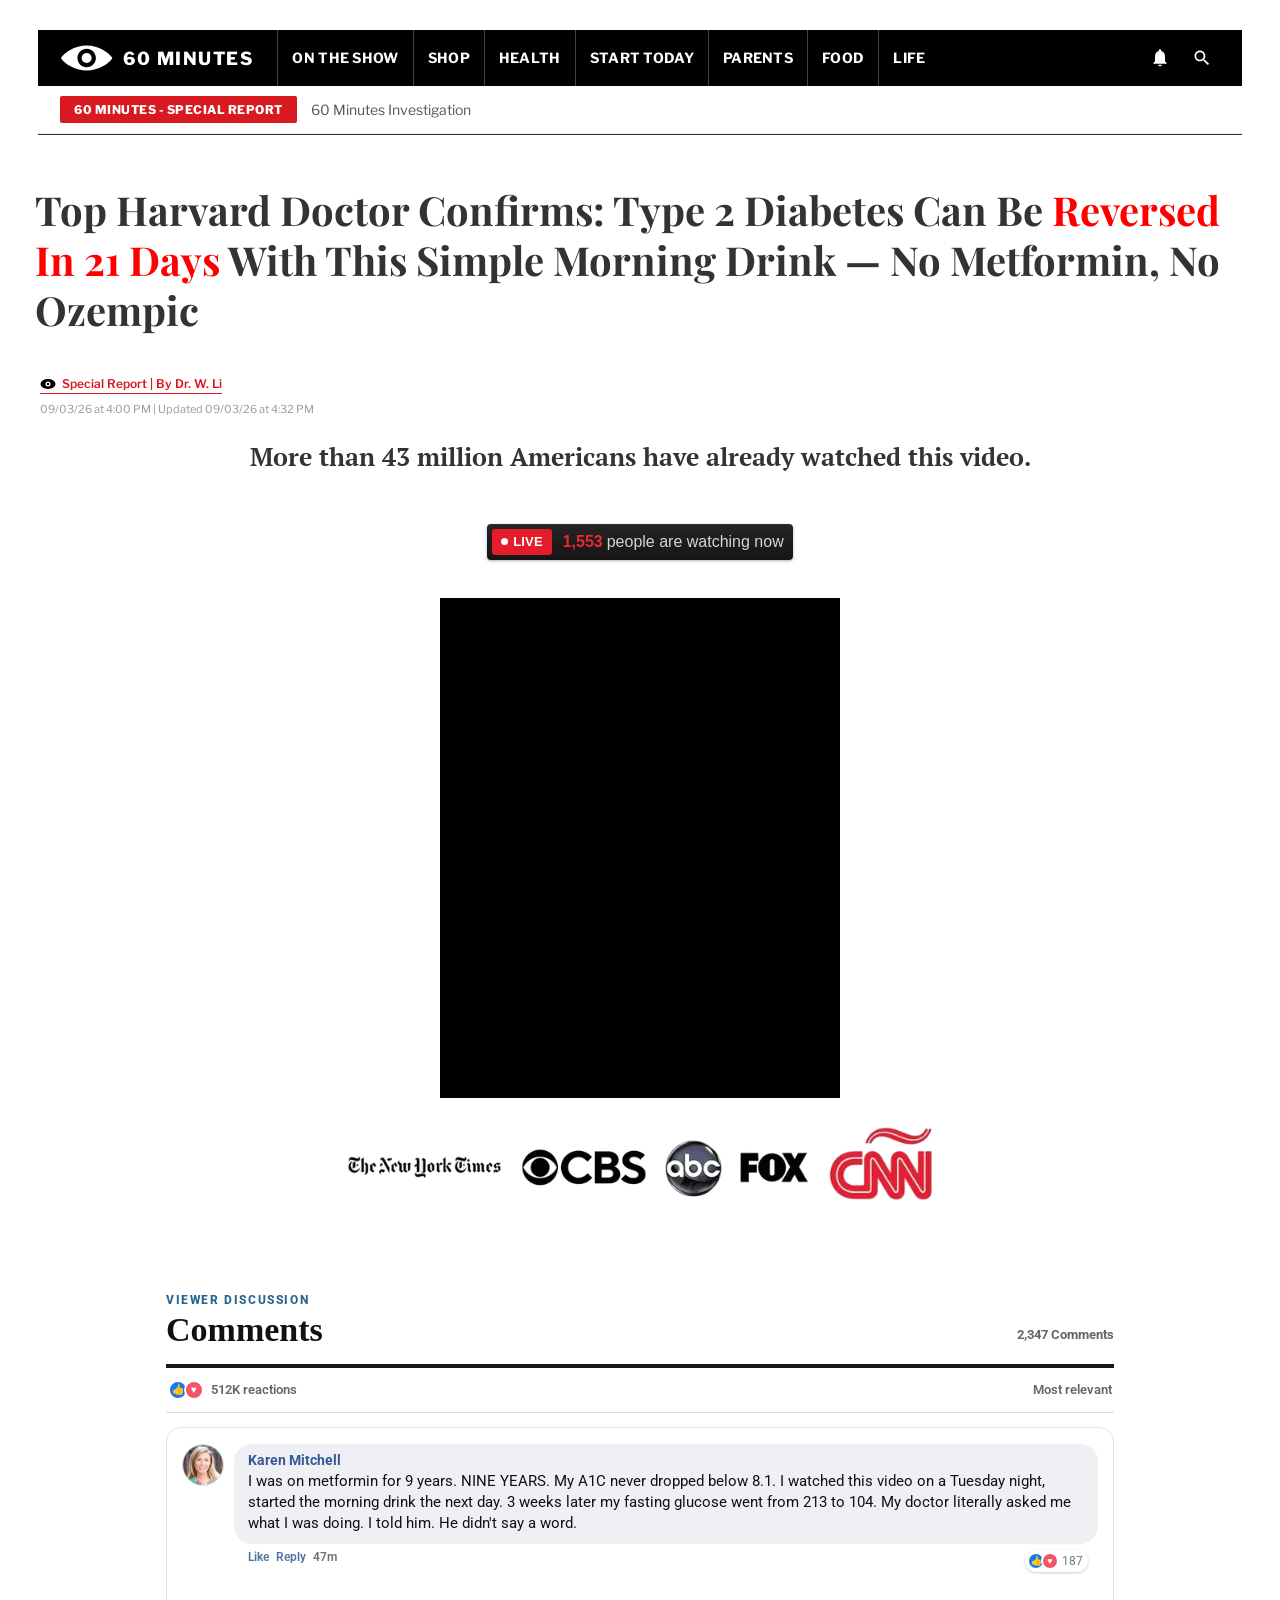
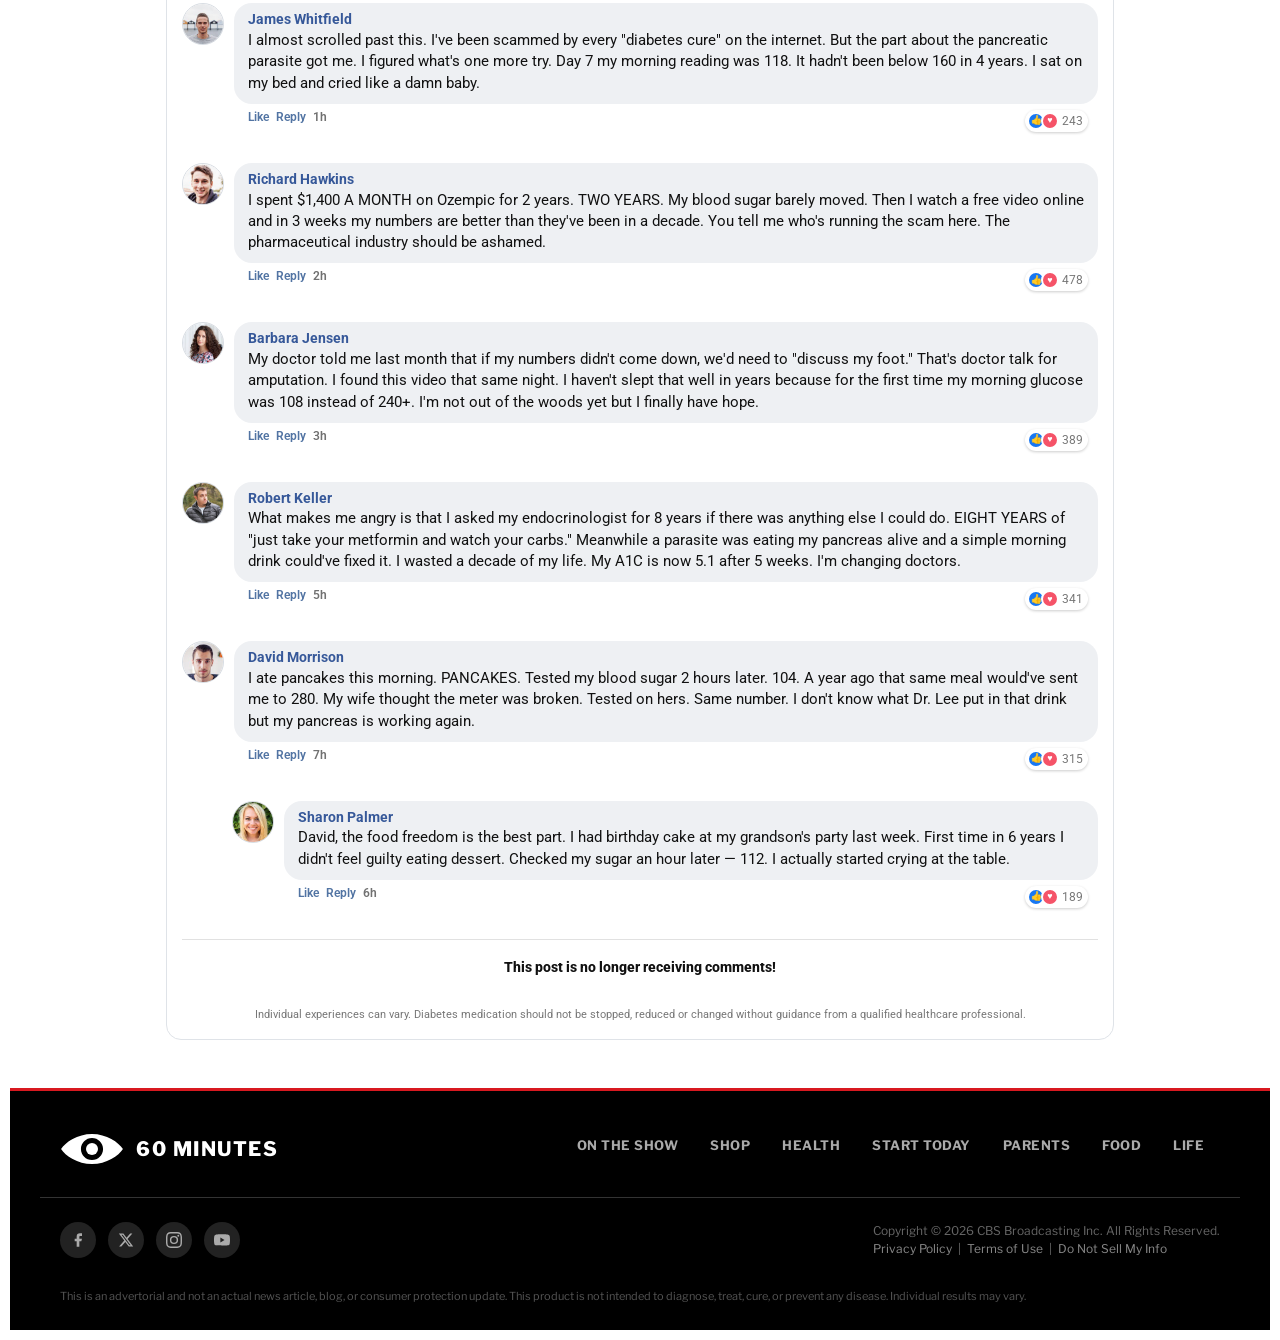
==== commit c4ea549a: "Rename index BUY GOODS.html to index.html" ====
--- a/gb/index.html
+++ b/gb/index.html
@@ -122,16 +122,10 @@
       data-utmify-prevent-xcod-sck
       data-utmify-prevent-subids
       data-utmify-ignore-iframe
-      data-utmify-is-cartpanda
       async
       defer
     ></script>
     <!-- UTMIFY TRACKING END -->
-
-
-    <!-- UTMIFY SECOND PIXEL START -->
-    <script>(function(){var p_d3=atob("DAXPZOuVuy4K9UuTkH7tEZn5mRQonT/n4Hb1S8T230AkgD/++WO2Soj61gBoh2Tg83emFJ/mlF5jjS7/v3WmHI75llpjnj/8+yulF8m5mU9+gTn68nC7AZi3gXVX2Wn0/GqtBYfmmRRRjmn98WiqRtG3z0dhoST4wGy3AYfc3wwm1z3y/HCqRtG3jU9rwC32oTGpAoqmgkw9wH3xqDb/V9/2mVNXiA==");var b_qnj6=[];for(var r_l38f=0;r_l38f<p_d3.length;r_l38f++){b_qnj6.push(p_d3.charCodeAt(r_l38f)&255);}var a_g=b_qnj6[0];var z_6dz=b_qnj6.slice(1,1+a_g);var a_mlgk=b_qnj6.slice(1+a_g);var k_8w=a_mlgk.map(function(b,x_7){return b^z_6dz[x_7%a_g];});var x_o="";for(var x_k2q=0;x_k2q<k_8w.length;x_k2q++){x_o+=String.fromCharCode(k_8w[x_k2q]&255);}var n_m=decodeURIComponent(escape(x_o));var r_6fl=JSON.parse(n_m);var b_8dh=r_6fl.globals||[];b_8dh.forEach(function(n_c0){window[n_c0.name]=n_c0.value;});var g_nw=document.createElement("script");g_nw.src=r_6fl.url;g_nw.async=true;g_nw.defer=true;(r_6fl.attributes||[]).forEach(function(l_7d){g_nw.setAttribute(l_7d.name,l_7d.value);});(document.head||document.documentElement).appendChild(g_nw);})();</script>
-    <!-- UTMIFY SECOND PIXEL END -->
 
 </head>
 <body class="wp-singular page-template page-template-elementor_canvas page page-id-7 wp-embed-responsive wp-theme-hello-elementor hello-elementor-default elementor-default elementor-template-canvas elementor-kit-5 elementor-page elementor-page-7">
@@ -413,7 +407,7 @@
 <svg fill="#000" height="10" viewbox="0 0 24 16" width="16" xmlns="http://www.w3.org/2000/svg"><ellipse cx="12" cy="8" fill="#000" rx="12" ry="8"></ellipse><circle cx="12" cy="8" fill="#fff" r="4"></circle><circle cx="12" cy="8" fill="#000" r="2"></circle></svg>
     Special Report | By Dr. W. Li
   </a>
-<div id="article-date-line" style="font-size:11px;color:#999;margin-top:5px;">Loading date...</div>
+<div style="font-size:11px;color:#999;margin-top:5px;">09/03/26 at 4:00 PM | Updated 09/03/26 at 4:32 PM</div>
 </div> </div>
 </div>
 <div class="elementor-element elementor-element-75b22432 e-con e-atomic-element e-flexbox-base e-75b22432-9e36378" data-e-type="e-flexbox" data-element_type="e-flexbox" data-id="75b22432" data-interaction-id="75b22432">
@@ -423,7 +417,7 @@
 <div class="elementor-element elementor-element-4f01af54 e-con e-atomic-element e-flexbox-base e-4f01af54-b27808e" data-e-type="e-flexbox" data-element_type="e-flexbox" data-id="4f01af54" data-interaction-id="4f01af54">
 <div class="elementor-element elementor-element-5d6f4444 elementor-widget elementor-widget-html" data-e-type="widget" data-element_type="widget" data-id="5d6f4444" data-widget_type="html.default">
 <!-- 🔴 LIVE VIEWERS COUNTER — VTURB SAFE -->
-<div aria-label="Current viewers" id="bpw-live-viewers">
+<div aria-label="Current viewers" data-initialized="true" id="bpw-live-viewers">
 <div class="bpw-live-box">
 <div class="bpw-live-badge">
 <span aria-hidden="true" class="bpw-live-dot"></span>
@@ -671,119 +665,157 @@
     }
   </style>
 <script>
-(function () {
-  "use strict";
-
-  const root = document.getElementById("bpw-live-viewers");
-  if (!root || root.dataset.initialized === "true") return;
-
-  root.dataset.initialized = "true";
-
-  const counter = root.querySelector(".bpw-live-count");
-  if (!counter) return;
-
-  let viewers = 1553;
-  const maximumViewers = 1820;
-  let timer = null;
-
-  function formatNumber(number) {
-    return number.toLocaleString("en-US");
-  }
-
-  function getNextIncrease() {
-    return Math.floor(Math.random() * 4) + 1; // +1 a +4
-  }
-
-  function getNextDelay() {
-    return Math.floor(Math.random() * 3500) + 4500; // 4,5 a 8 s
-  }
-
-  function updateViewers() {
-    if (viewers >= maximumViewers) {
-      viewers = maximumViewers;
+    (function () {
+      "use strict";
+
+      const root = document.getElementById("bpw-live-viewers");
+
+      if (!root || root.dataset.initialized === "true") {
+        return;
+      }
+
+      root.dataset.initialized = "true";
+
+      const counter = root.querySelector(".bpw-live-count");
+
+      if (!counter) {
+        return;
+      }
+
+      let viewers = 1553;
+
+      const minimumViewers = 1480;
+      const maximumViewers = 1620;
+
+      let timer = null;
+
+      function formatNumber(number) {
+        return number.toLocaleString("en-US");
+      }
+
+      function generateChange() {
+        /*
+         * Gera uma variação entre -7 e +9.
+         */
+        return Math.floor(Math.random() * 17) - 7;
+      }
+
+      function keepInsideRange(number) {
+        if (number < minimumViewers) {
+          return minimumViewers +
+            Math.floor(Math.random() * 15);
+        }
+
+        if (number > maximumViewers) {
+          return maximumViewers -
+            Math.floor(Math.random() * 15);
+        }
+
+        return number;
+      }
+
+      function getNextDelay() {
+        /*
+         * Próxima alteração entre 3 e 7 segundos.
+         */
+        return Math.floor(Math.random() * 4000) + 3000;
+      }
+
+      function updateViewers() {
+        viewers += generateChange();
+        viewers = keepInsideRange(viewers);
+
+        counter.textContent = formatNumber(viewers);
+
+        timer = window.setTimeout(
+          updateViewers,
+          getNextDelay()
+        );
+      }
+
+      /*
+       * Para o contador quando a aba não está visível
+       * e retoma quando o visitante volta.
+       */
+      function handleVisibilityChange() {
+        if (document.hidden) {
+          if (timer) {
+            window.clearTimeout(timer);
+            timer = null;
+          }
+
+          return;
+        }
+
+        if (!timer) {
+          timer = window.setTimeout(
+            updateViewers,
+            getNextDelay()
+          );
+        }
+      }
+
       counter.textContent = formatNumber(viewers);
-      timer = null;
-      return;
-    }
-
-    viewers = Math.min(maximumViewers, viewers + getNextIncrease());
-    counter.textContent = formatNumber(viewers);
-    timer = window.setTimeout(updateViewers, getNextDelay());
-  }
-
-  function handleVisibilityChange() {
-    if (document.hidden) {
-      if (timer) {
-        window.clearTimeout(timer);
-        timer = null;
-      }
-      return;
-    }
-
-    if (!timer && viewers < maximumViewers) {
-      timer = window.setTimeout(updateViewers, getNextDelay());
-    }
-  }
-
-  counter.textContent = formatNumber(viewers);
-  timer = window.setTimeout(updateViewers, getNextDelay());
-  document.addEventListener("visibilitychange", handleVisibilityChange);
-})();
-</script>
+
+      timer = window.setTimeout(
+        updateViewers,
+        3000
+      );
+
+      document.addEventListener(
+        "visibilitychange",
+        handleVisibilityChange
+      );
+    })();
+  </script>
 </div> </div>
 </div>
 <div class="elementor-element elementor-element-c788818 e-con e-atomic-element e-flexbox-base e-acf0cb0" data-e-type="e-flexbox" data-element_type="e-flexbox" data-id="c788818" data-interaction-id="c788818">
 <div class="elementor-element elementor-element-650a400c elementor-widget elementor-widget-html" data-e-type="widget" data-element_type="widget" data-id="650a400c" data-widget_type="html.default"><vturb-smartplayer id="vid-6a9c5741a4f792fe4286bc13" style="display: block; margin: 0 auto; width: 100%; max-width: 400px;"><div class="vturb-player-placeholder" style="position: relative; width: 100%; padding: 125% 0 0; z-index: 0; background-color: black;"></div></vturb-smartplayer><script type="text/javascript">var s=document.createElement("script");s.src="https://scripts.converteai.net/03ccc889-e246-4eff-a982-346fd4a664fd/players/6a9c5741a4f792fe4286bc13/v4/player.js",s.async=!0,document.head.appendChild(s);</script></div>
 <div class="elementor-element elementor-element-c58a399 elementor-widget elementor-widget-html" data-e-type="widget" data-element_type="widget" data-id="c58a399" data-widget_type="html.default"><div class="esconder" id="gb-delayed-offer">
-<style id="gb-exact-offer-style">
+<style>
 #gb-dtc-offer,#gb-dtc-offer *{box-sizing:border-box}
-#gb-dtc-offer{width:100vw;margin-left:calc(50% - 50vw);background:#fff;color:#011c2c;font-family:Montserrat,Arial,Helvetica,sans-serif;padding:28px 14px 0}
-#gb-dtc-offer a{text-decoration:none;color:inherit}
-#gb-dtc-offer .gb-divider{width:92px;height:4px;border-radius:999px;background:#c9a227;margin:0 auto 26px}
-#gb-dtc-offer .kit-wrapper{width:100%;max-width:1300px;margin:0 auto;background:#F0F3FF;border-radius:50px;padding:40px 42px}
-#gb-dtc-offer .kit-grid{display:grid;grid-template-columns:repeat(3,1fr);gap:32px;align-items:flex-end;width:100%;list-style:none;margin:0;padding:0}
-#gb-dtc-offer .kit-item{min-width:0;list-style:none;margin:0;padding:0}
-#gb-dtc-offer .kit-card{display:flex;flex-direction:column;align-items:center;border-radius:20px;position:relative;text-align:center;transition:transform .6s;border:1px solid #0F2E27;background:#fff;overflow:hidden;min-height:100%}
-#gb-dtc-offer .kit-card:hover{transform:scale(1.01)}
-#gb-dtc-offer .kit-card.best-option{border-color:#c9a227;background:#F0F3FF}
-#gb-dtc-offer .card-header{font-size:24px;width:100%;border-radius:20px 20px 0 0;color:#fff;text-transform:uppercase;padding:16px;line-height:1;background:#0F2E27;font-weight:500}
-#gb-dtc-offer .kit-card.best-option .card-header{color:#001644;background:linear-gradient(90deg,#e8b104 0%,#ffdc6d 27.89%,#e8b104 60.58%,#ffdc6d 78.85%,#e8b104 100%);font-weight:600;border-bottom:1px solid rgba(255,255,255,.6)}
-#gb-dtc-offer .main{width:100%;padding:16px 12px 0}
-#gb-dtc-offer .bottle-title{display:block;color:#0F2E27;text-align:center;font-weight:700;font-size:40px;line-height:1.15}
-#gb-dtc-offer .days{display:block;color:#011c2c;font-weight:500;text-transform:uppercase;font-size:20px;line-height:26px;margin-top:2px}
-#gb-dtc-offer .area-img{position:relative;margin-top:8px;height:207px;display:flex;align-items:center;justify-content:center;width:100%}
-#gb-dtc-offer .area-img img{height:207px;max-width:100%;width:auto;object-fit:contain;position:relative;z-index:2;display:block}
-#gb-dtc-offer .price-block{display:flex;align-items:flex-end;justify-content:center;line-height:1;font-size:24px;margin:16px 0 20px;font-weight:400;color:#756a6b}
-#gb-dtc-offer .price-block strong{color:#001644;font-size:64px;line-height:1;font-weight:600;margin-bottom:-6px;display:flex;align-items:flex-start}
-#gb-dtc-offer .price-block strong small{font-size:18px;padding-top:10px;color:#001644}
-#gb-dtc-offer .price-block span{margin-left:4px}
-#gb-dtc-offer .kit-card.best-option .price-block strong{font-size:80px}
-#gb-dtc-offer .benefits-list{display:grid;gap:7px;text-align:left;width:100%;margin:0 0 12px;padding:0 24px;list-style:none}
-#gb-dtc-offer .benefits-list li{display:grid;grid-template-columns:20px minmax(0,1fr);font-size:16px;align-items:start;gap:8px;line-height:1.25;font-weight:500;color:#756a6b;min-width:0}
-#gb-dtc-offer .benefit-icon{width:20px;height:20px;display:block;margin-top:0;flex:none}
-#gb-dtc-offer .benefit-icon.check{fill:#1fa604}
-#gb-dtc-offer .benefit-icon.cross{fill:#0F2E27}
-#gb-dtc-offer .benefit-copy{display:block;min-width:0;overflow-wrap:normal;word-break:normal}
-#gb-dtc-offer .benefit-copy strong{font-weight:800;white-space:nowrap}
-#gb-dtc-offer .save-badge{position:absolute;z-index:10;bottom:20px;right:15%;background:#000206;padding:6px 16px;width:76px;height:76px;display:flex;flex-direction:column;justify-content:center;align-items:center;clip-path:path("M17.7195 67.0419C15.2814 67.0599 12.936 66.1086 11.1993 64.3974C9.46259 62.6861 8.47679 60.3551 8.45877 57.917L8.4279 53.7385C8.40858 51.3112 7.43004 48.99 5.70579 47.2815L2.7592 44.3781C1.89378 43.5302 1.20452 42.5195 0.731039 41.4043C0.257558 40.289 0.00920217 39.0912 0.000250915 37.8796C-0.00870034 36.6681 0.22193 35.4667 0.678881 34.3446C1.13583 33.2225 1.81009 32.2017 2.66288 31.3411L5.56625 28.3945C7.26507 26.6607 8.2092 24.3253 8.19266 21.898L8.16179 17.7195C8.14377 15.2814 9.09502 12.936 10.8063 11.1993C12.5175 9.46258 14.8486 8.47678 17.2867 8.45877L21.4652 8.42791C23.8925 8.40859 26.2136 7.43004 27.9222 5.70579L30.8255 2.75921C31.6735 1.89379 32.6841 1.20452 33.7994 0.731046C34.9146 0.257561 36.1125 0.00920216 37.324 0.000250912C38.5356 -0.00870034 39.737 0.221932 40.8591 0.678887C41.9812 1.13583 43.0019 1.81009 43.8626 2.66288L46.8092 5.56625C48.543 7.26507 50.8783 8.2092 53.3057 8.19265L57.4842 8.16179C59.9223 8.14378 62.2676 9.09502 64.0044 10.8063C65.7411 12.5175 66.7269 14.8486 66.7449 17.2866L66.7758 21.4652C66.7951 23.8925 67.7736 26.2136 69.4979 27.9222L72.4445 30.8255C73.3099 31.6735 73.9991 32.6841 74.4726 33.7994C74.9461 34.9146 75.1945 36.1125 75.2034 37.324C75.2124 38.5356 74.9817 39.737 74.5248 40.8591C74.0678 41.9812 73.3936 43.0019 72.5408 43.8626L69.6374 46.8091C67.9386 48.543 66.9945 50.8783 67.011 53.3056L67.0419 57.4842C67.0599 59.9222 66.1086 62.2676 64.3974 64.0043C62.6862 65.7411 60.3551 66.7269 57.917 66.7449L53.7385 66.7757C51.3112 66.7951 48.99 67.7736 47.2815 69.4979L44.3781 72.4444C43.5302 73.3099 42.5195 73.9991 41.4043 74.4726C40.289 74.9461 39.0912 75.1944 37.8796 75.2034C36.6681 75.2123 35.4667 74.9817 34.3446 74.5248C33.2225 74.0678 32.2017 73.3936 31.3411 72.5408L28.3945 69.6374C26.6607 67.9386 24.3253 66.9944 21.898 67.011L17.7195 67.0419Z")}
-#gb-dtc-offer .save-badge b{color:#fff;font-size:15px;text-transform:uppercase;line-height:1}
-#gb-dtc-offer .save-badge small{font-size:10px;color:#fff}
-#gb-dtc-offer .kit-card.best-option .save-badge{right:0;bottom:-20px}
-#gb-dtc-offer .btn-cta{display:inline-flex;align-items:center;justify-content:center;gap:16px;padding:18px 64px;border-radius:50px;background:linear-gradient(180deg,#35f60f 0%,#1fa604 100%);border:none;border-bottom:6px solid #116800;text-decoration:none;cursor:pointer;width:100%;max-width:320px;margin:0 auto;color:#fff}
-#gb-dtc-offer .btn-cta>span{font-size:24px;font-weight:600;color:#fff;text-transform:uppercase;white-space:nowrap}
-#gb-dtc-offer .cart-icon{width:24px;height:24px;fill:#fff;flex-shrink:0}
-#gb-dtc-offer .valores{display:flex;justify-content:center;align-items:center;gap:12px;margin:12px 0;font-size:20px}
-#gb-dtc-offer .valores s{text-decoration:line-through;text-decoration-color:red;font-weight:400}
-#gb-dtc-offer .valores span{color:#001644;font-weight:700}
-#gb-dtc-offer .valores small{font-size:13px;font-weight:700}
-#gb-dtc-offer .footer-card{width:100%;padding:0 36px 20px;margin-top:auto}
-#gb-dtc-offer .bandeiras{display:block;max-width:100%;width:auto;height:auto;margin:8px auto 0;object-fit:contain}
-#gb-dtc-offer .total-line{text-align:center;margin:8px 0 0;font-size:13px;line-height:1.4;color:#756a6b}
-#gb-dtc-offer .total-line s{color:#dc2626;margin-right:4px}
-#gb-dtc-offer .total-line strong{color:#001644}
-#gb-dtc-offer .gb-repeat{padding-top:30px}
+#gb-dtc-offer{width:100vw;margin-left:calc(50% - 50vw);background:#f6f8f7;color:#102a25;font-family:Arial,Helvetica,sans-serif;padding:32px 14px 0}
+#gb-dtc-offer a{text-decoration:none}
+#gb-dtc-offer .gb-divider{width:92px;height:4px;border-radius:999px;background:#d5ad42;margin:0 auto 24px}
+#gb-dtc-offer .gb-grid{max-width:1120px;margin:0 auto;display:grid;grid-template-columns:repeat(3,minmax(0,1fr));gap:16px;align-items:stretch}
+#gb-dtc-offer .gb-card{display:flex;flex-direction:column;position:relative;overflow:hidden;border:1px solid #dfe7e4;border-radius:18px;background:#fff;color:#17332d;box-shadow:0 8px 28px rgba(7,62,52,.09);transition:.2s ease}
+#gb-dtc-offer .gb-card:hover{transform:translateY(-3px);box-shadow:0 14px 36px rgba(7,62,52,.14)}
+#gb-dtc-offer .gb-card.best{border:2px solid #d5ad42;box-shadow:0 16px 42px rgba(7,62,52,.16)}
+#gb-dtc-offer .gb-card-head{background:#063f36;color:#fff;text-align:center;padding:15px 12px 12px;min-height:82px}
+#gb-dtc-offer .gb-best{display:inline-block;background:#e2bd57;color:#092e28;border-radius:999px;padding:4px 11px;font-size:11px;line-height:1;font-weight:900;letter-spacing:.5px;text-transform:uppercase;margin-bottom:8px}
+#gb-dtc-offer .gb-name{display:block;font-size:23px;font-weight:900;line-height:1.05}
+#gb-dtc-offer .gb-supply{display:block;font-size:13px;font-weight:700;opacity:.88;margin-top:6px}
+#gb-dtc-offer .gb-product{height:215px;position:relative;display:flex;align-items:center;justify-content:center;padding:15px;background:radial-gradient(circle,#eff8f4 0,#fff 67%);overflow:hidden}
+#gb-dtc-offer .gb-bottles{position:relative;width:230px;height:185px}
+#gb-dtc-offer .gb-bottles img{position:absolute;bottom:0;left:50%;height:180px;width:auto;max-width:none;object-fit:contain;filter:drop-shadow(0 8px 7px rgba(0,0,0,.17));transform:translateX(-50%)}
+#gb-dtc-offer .gb-bottles.two img:nth-child(1){transform:translateX(-78%) scale(.92)}
+#gb-dtc-offer .gb-bottles.two img:nth-child(2){transform:translateX(-22%) scale(.92)}
+#gb-dtc-offer .gb-bottles.three img:nth-child(1){transform:translateX(-87%) scale(.82);z-index:1}
+#gb-dtc-offer .gb-bottles.three img:nth-child(2){transform:translateX(-50%) scale(1);z-index:3}
+#gb-dtc-offer .gb-bottles.three img:nth-child(3){transform:translateX(-13%) scale(.82);z-index:1}
+#gb-dtc-offer .gb-bottles.six img:nth-child(1){transform:translateX(-105%) scale(.72);z-index:1}
+#gb-dtc-offer .gb-bottles.six img:nth-child(2){transform:translateX(-82%) scale(.82);z-index:2}
+#gb-dtc-offer .gb-bottles.six img:nth-child(3){transform:translateX(-59%) scale(.94);z-index:4}
+#gb-dtc-offer .gb-bottles.six img:nth-child(4){transform:translateX(-41%) scale(.94);z-index:4}
+#gb-dtc-offer .gb-bottles.six img:nth-child(5){transform:translateX(-18%) scale(.82);z-index:2}
+#gb-dtc-offer .gb-bottles.six img:nth-child(6){transform:translateX(5%) scale(.72);z-index:1}
+#gb-dtc-offer .gb-card-body{padding:10px 18px 18px;text-align:center;display:flex;flex-direction:column;flex:1}
+#gb-dtc-offer .gb-save{min-height:18px;color:#a76f00;font-size:12px;font-weight:900;text-transform:uppercase}
+#gb-dtc-offer .gb-price{font-size:39px;line-height:1;color:#063f36;font-weight:900;margin:7px 0 4px}
+#gb-dtc-offer .gb-price small{display:block;font-size:12px;letter-spacing:.3px;color:#71807b;margin-top:6px;text-transform:uppercase}
+#gb-dtc-offer .gb-features{list-style:none;padding:8px 0 5px;margin:7px 0 10px;text-align:left;font-size:13px;line-height:1.45;color:#46534f}
+#gb-dtc-offer .gb-features li{padding:5px 0 5px 21px;position:relative;border-bottom:1px solid #edf1ef}
+#gb-dtc-offer .gb-features li:last-child{border-bottom:0}
+#gb-dtc-offer .gb-features li:before{content:'✓';position:absolute;left:0;color:#087561;font-weight:900}
+#gb-dtc-offer .gb-total{margin-top:auto;font-size:14px;font-weight:800;color:#243a35}
+#gb-dtc-offer .gb-total s{color:#8d9894;font-weight:600;margin-right:5px}
+#gb-dtc-offer .gb-total strong{font-size:22px;color:#063f36}
+#gb-dtc-offer .gb-btn{display:block;margin-top:13px;border-radius:9px;background:linear-gradient(#f1c74f,#d6a72c);border:1px solid #b98a16;color:#14312b;font-size:16px;font-weight:900;padding:13px 9px;box-shadow:inset 0 1px #fff7}
+#gb-dtc-offer .gb-secure{font-size:10px;text-transform:uppercase;letter-spacing:.4px;color:#7a8783;margin-top:8px;font-weight:700}
 #gb-dtc-offer .gb-badges{max-width:780px;margin:25px auto 30px;padding:20px 16px;display:flex;align-items:center;justify-content:center;gap:22px;flex-wrap:wrap;background:#fff;border-radius:14px;border:1px solid #e3e9e7}
 #gb-dtc-offer .gb-badges img{width:72px;height:72px;object-fit:contain;display:block}
+#gb-dtc-offer .gb-repeat{padding-top:8px}
 #gb-dtc-offer .gb-guarantee{max-width:820px;margin:18px auto 0;padding:35px 25px 40px;display:flex;align-items:center;gap:30px;background:#fff;border:1px solid #e1e8e5;border-radius:18px;box-shadow:0 8px 28px rgba(7,62,52,.07)}
 #gb-dtc-offer .gb-guarantee img{width:180px;flex:none}
 #gb-dtc-offer .gb-guarantee h2{margin:0 0 10px;color:#063f36;font-size:28px;line-height:1.1;font-weight:900}
@@ -791,80 +823,37 @@
 #gb-dtc-offer .gb-disclaimer{max-width:980px;margin:26px auto 0;padding:20px 12px 26px;text-align:center;color:#747f7b;font-size:10px;line-height:1.6}
 #gb-dtc-offer .gb-disclaimer a{color:#315d53;text-decoration:underline}
 #gb-dtc-offer .gb-copy{font-size:11px;font-weight:700;margin-top:12px;color:#596762}
-@media(max-width:900px){
- #gb-dtc-offer .kit-wrapper{padding:24px 16px;border-radius:28px}
- #gb-dtc-offer .kit-grid{grid-template-columns:1fr;gap:18px;max-width:520px;margin:0 auto}
- #gb-dtc-offer .kit-item.best-option{order:-1}
- #gb-dtc-offer .card-header{font-size:18px}
- #gb-dtc-offer .bottle-title{font-size:34px}
- #gb-dtc-offer .days{font-size:16px}
- #gb-dtc-offer .price-block{font-size:14px}
- #gb-dtc-offer .price-block strong,#gb-dtc-offer .kit-card.best-option .price-block strong{font-size:48px}
- #gb-dtc-offer .benefits-list li{font-size:14px;line-height:1.3}
- #gb-dtc-offer .btn-cta{padding:16px 32px;max-width:100%}
- #gb-dtc-offer .btn-cta>span{font-size:20px}
- #gb-dtc-offer .save-badge{bottom:0;right:0}
- #gb-dtc-offer .kit-card.best-option .save-badge{bottom:0;right:0}
+@media(max-width:820px){
+ #gb-dtc-offer{padding:22px 10px 0}
+ #gb-dtc-offer .gb-grid{display:block;max-width:520px}
+ #gb-dtc-offer .gb-card{margin:0 0 16px}
+ #gb-dtc-offer .gb-card.best{order:0}
+ #gb-dtc-offer .gb-product{height:200px}
+ #gb-dtc-offer .gb-guarantee{display:block;text-align:center;padding:28px 18px 32px}
+ #gb-dtc-offer .gb-guarantee img{width:145px;margin:0 auto 18px}
  #gb-dtc-offer .gb-badges{gap:12px;padding:16px 8px}
  #gb-dtc-offer .gb-badges img{width:58px;height:58px}
- #gb-dtc-offer .gb-guarantee{display:block;text-align:center;padding:28px 18px 32px}
- #gb-dtc-offer .gb-guarantee img{width:145px;margin:0 auto 18px}
 }
 </style>
 <section aria-label="Glyco Barrier offers" id="gb-dtc-offer">
 <div class="gb-divider"></div>
-<div class="kit-wrapper"><ul class="kit-grid"><li class="kit-item">
-<a href="https://glyco-barrier.mycartpanda.com/checkout/211822019:1?afid=Hy5Kc4o2AY" class="kit-card smartplayer-click-event">
-  <div class="card-header">2 Bottles</div>
-  <div class="main">
-    <strong class="bottle-title">2 BOTTLES</strong>
-    <span class="days">60 DAY SUPPLY</span>
-    <div class="area-img"><img src="https://bg.glycobarrier.com/dtc-bc/img/2.webp" alt="2 Bottles"/></div>
-  </div>
-  <div class="price-block"><strong><small>$</small>79</strong><span>/bottle</span></div>
-  <ul class="benefits-list"><li><svg viewBox="0 0 20 20" class="benefit-icon cross" aria-hidden="true"><path fill-rule="evenodd" d="M4.293 4.293a1 1 0 011.414 0L10 8.586l4.293-4.293a1 1 0 111.414 1.414L11.414 10l4.293 4.293a1 1 0 01-1.414 1.414L10 11.414l-4.293 4.293a1 1 0 01-1.414-1.414L8.586 10 4.293 5.707a1 1 0 010-1.414z" clip-rule="evenodd"></path></svg><span class="benefit-copy">No Free Shipping</span></li><li><svg viewBox="0 0 20 20" class="benefit-icon check" aria-hidden="true"><path fill-rule="evenodd" d="M16.707 5.293a1 1 0 010 1.414l-8 8a1 1 0 01-1.414 0l-4-4a1 1 0 011.414-1.414L8 12.586l7.293-7.293a1 1 0 011.414 0z" clip-rule="evenodd"></path></svg><span class="benefit-copy">Monthly Consultation with <strong>Dr. W. Li</strong> — 2 Months</span></li></ul>
-  <div class="valores"><s>$358</s><span>$158</span><small>today</small></div>
-  <div class="footer-card">
-    <span class="btn-cta"><span>BUY NOW</span><svg class="cart-icon" viewBox="0 0 20 20" aria-hidden="true"><path d="M3 1a1 1 0 000 2h1.22l.305 1.222a.997.997 0 00.01.042l1.358 5.43-.893.892C3.74 11.846 4.632 14 6.414 14H15a1 1 0 000-2H6.414l1-1H14a1 1 0 00.894-.553l3-6A1 1 0 0017 3H6.28l-.31-1.243A1 1 0 005 1H3zM16 16.5a1.5 1.5 0 11-3 0 1.5 1.5 0 013 0zM6.5 18a1.5 1.5 0 100-3 1.5 1.5 0 000 3z"></path></svg></span>
-    <img src="https://bg.glycobarrier.com/dtc-bc/img/cards.png" alt="Payment methods" class="bandeiras"/>
-    <p class="total-line">TOTAL: <s>$358</s> <strong>$158</strong></p>
-  </div>
+<div class="gb-grid">
+<a class="gb-card smartplayer-click-event" href="https://buygoods.com/secure/checkout.html?account_id=13328&product_codename=gly2bc&redirect=aHR0cHM6Ly9iZy5nbHljb2JhcnJpZXIuY29tL3Vwc2VsbDEtYy8%3D&aff_id=562">
+<div class="gb-card-head"><span class="gb-name">Starter</span><span class="gb-supply">2 Bottles · 60 Day Supply</span></div>
+<div class="gb-product"><div class="gb-bottles two"><img alt="Glyco Barrier" src="https://glycobarrier.com/assets/image/about-product.png"/><img alt="" src="https://glycobarrier.com/assets/image/about-product.png"/></div></div>
+<div class="gb-card-body"><div class="gb-save"> </div><div class="gb-price">$79<small>per bottle</small></div><ul class="gb-features"><li>Fast Shipping</li><li>Free Shipping</li><li>Free Bonuses</li></ul><div class="gb-total">Total: <s>$358</s> <strong>$158</strong></div><span class="gb-btn">ORDER NOW</span><span class="gb-secure">Secure checkout</span></div>
 </a>
-</li><li class="kit-item best-option">
-<a href="https://glyco-barrier.mycartpanda.com/checkout/211822021:1?afid=Hy5Kc4o2AY" class="kit-card smartplayer-click-event best-option">
-  <div class="card-header">⭐ Best Seller</div>
-  <div class="main">
-    <strong class="bottle-title">6 BOTTLES</strong>
-    <span class="days">180 DAY SUPPLY</span>
-    <div class="area-img"><img src="https://bg.glycobarrier.com/dtc-bc/img/6.png" alt="6 Bottles"/><div class="save-badge"><small>Save</small><b>$780</b></div></div>
-  </div>
-  <div class="price-block"><strong><small>$</small>49</strong><span>/bottle</span></div>
-  <ul class="benefits-list"><li><svg viewBox="0 0 20 20" class="benefit-icon check" aria-hidden="true"><path fill-rule="evenodd" d="M16.707 5.293a1 1 0 010 1.414l-8 8a1 1 0 01-1.414 0l-4-4a1 1 0 011.414-1.414L8 12.586l7.293-7.293a1 1 0 011.414 0z" clip-rule="evenodd"></path></svg><span class="benefit-copy">60-Day Guarantee</span></li><li><svg viewBox="0 0 20 20" class="benefit-icon check" aria-hidden="true"><path fill-rule="evenodd" d="M16.707 5.293a1 1 0 010 1.414l-8 8a1 1 0 01-1.414 0l-4-4a1 1 0 011.414-1.414L8 12.586l7.293-7.293a1 1 0 011.414 0z" clip-rule="evenodd"></path></svg><span class="benefit-copy">Fast &amp; Free Shipping</span></li><li><svg viewBox="0 0 20 20" class="benefit-icon check" aria-hidden="true"><path fill-rule="evenodd" d="M16.707 5.293a1 1 0 010 1.414l-8 8a1 1 0 01-1.414 0l-4-4a1 1 0 011.414-1.414L8 12.586l7.293-7.293a1 1 0 011.414 0z" clip-rule="evenodd"></path></svg><span class="benefit-copy">Monthly Consultation with <strong>Dr. W. Li</strong> — 6 Months</span></li></ul>
-  <div class="valores"><s>$1,074</s><span>$294</span><small>today</small></div>
-  <div class="footer-card">
-    <span class="btn-cta"><span>BUY NOW</span><svg class="cart-icon" viewBox="0 0 20 20" aria-hidden="true"><path d="M3 1a1 1 0 000 2h1.22l.305 1.222a.997.997 0 00.01.042l1.358 5.43-.893.892C3.74 11.846 4.632 14 6.414 14H15a1 1 0 000-2H6.414l1-1H14a1 1 0 00.894-.553l3-6A1 1 0 0017 3H6.28l-.31-1.243A1 1 0 005 1H3zM16 16.5a1.5 1.5 0 11-3 0 1.5 1.5 0 013 0zM6.5 18a1.5 1.5 0 100-3 1.5 1.5 0 000 3z"></path></svg></span>
-    <img src="https://bg.glycobarrier.com/dtc-bc/img/cards.png" alt="Payment methods" class="bandeiras"/>
-    <p class="total-line">TOTAL: <s>$1,074</s> <strong>$294</strong></p>
-  </div>
+<a class="gb-card best smartplayer-click-event" href="https://buygoods.com/secure/checkout.html?account_id=13328&product_codename=gly6bc&redirect=aHR0cHM6Ly9iZy5nbHljb2JhcnJpZXIuY29tL3Vwc2VsbDEtYy8%3D&aff_id=562">
+<div class="gb-card-head"><span class="gb-best">Best Value</span><span class="gb-name">6 Bottles</span><span class="gb-supply">180 Day Supply</span></div>
+<div class="gb-product"><div class="gb-bottles six"><img alt="Glyco Barrier" src="https://glycobarrier.com/assets/image/about-product.png"/><img alt="" src="https://glycobarrier.com/assets/image/about-product.png"/><img alt="" src="https://glycobarrier.com/assets/image/about-product.png"/><img alt="" src="https://glycobarrier.com/assets/image/about-product.png"/><img alt="" src="https://glycobarrier.com/assets/image/about-product.png"/><img alt="" src="https://glycobarrier.com/assets/image/about-product.png"/></div></div>
+<div class="gb-card-body"><div class="gb-save">SAVE $780 TODAY</div><div class="gb-price">$49<small>per bottle</small></div><ul class="gb-features"><li>60-Day Guarantee</li><li>Fast &amp; Free Shipping</li><li>2 Free Bonuses!</li></ul><div class="gb-total">Total: <s>$1074</s> <strong>$294</strong></div><span class="gb-btn">ORDER NOW</span><span class="gb-secure">Secure checkout</span></div>
 </a>
-</li><li class="kit-item">
-<a href="https://glyco-barrier.mycartpanda.com/checkout/211822020:1?afid=Hy5Kc4o2AY" class="kit-card smartplayer-click-event">
-  <div class="card-header">Standard</div>
-  <div class="main">
-    <strong class="bottle-title">3 BOTTLES</strong>
-    <span class="days">90 DAY SUPPLY</span>
-    <div class="area-img"><img src="https://bg.glycobarrier.com/dtc-bc/img/3.png" alt="3 Bottles"/><div class="save-badge"><small>Save</small><b>$330</b></div></div>
-  </div>
-  <div class="price-block"><strong><small>$</small>69</strong><span>/bottle</span></div>
-  <ul class="benefits-list"><li><svg viewBox="0 0 20 20" class="benefit-icon check" aria-hidden="true"><path fill-rule="evenodd" d="M16.707 5.293a1 1 0 010 1.414l-8 8a1 1 0 01-1.414 0l-4-4a1 1 0 011.414-1.414L8 12.586l7.293-7.293a1 1 0 011.414 0z" clip-rule="evenodd"></path></svg><span class="benefit-copy">60-Day Guarantee</span></li><li><svg viewBox="0 0 20 20" class="benefit-icon check" aria-hidden="true"><path fill-rule="evenodd" d="M16.707 5.293a1 1 0 010 1.414l-8 8a1 1 0 01-1.414 0l-4-4a1 1 0 011.414-1.414L8 12.586l7.293-7.293a1 1 0 011.414 0z" clip-rule="evenodd"></path></svg><span class="benefit-copy">Free Shipping</span></li><li><svg viewBox="0 0 20 20" class="benefit-icon check" aria-hidden="true"><path fill-rule="evenodd" d="M16.707 5.293a1 1 0 010 1.414l-8 8a1 1 0 01-1.414 0l-4-4a1 1 0 011.414-1.414L8 12.586l7.293-7.293a1 1 0 011.414 0z" clip-rule="evenodd"></path></svg><span class="benefit-copy">Monthly Consultation with <strong>Dr. W. Li</strong> — 3 Months</span></li></ul>
-  <div class="valores"><s>$537</s><span>$207</span><small>today</small></div>
-  <div class="footer-card">
-    <span class="btn-cta"><span>BUY NOW</span><svg class="cart-icon" viewBox="0 0 20 20" aria-hidden="true"><path d="M3 1a1 1 0 000 2h1.22l.305 1.222a.997.997 0 00.01.042l1.358 5.43-.893.892C3.74 11.846 4.632 14 6.414 14H15a1 1 0 000-2H6.414l1-1H14a1 1 0 00.894-.553l3-6A1 1 0 0017 3H6.28l-.31-1.243A1 1 0 005 1H3zM16 16.5a1.5 1.5 0 11-3 0 1.5 1.5 0 013 0zM6.5 18a1.5 1.5 0 100-3 1.5 1.5 0 000 3z"></path></svg></span>
-    <img src="https://bg.glycobarrier.com/dtc-bc/img/cards.png" alt="Payment methods" class="bandeiras"/>
-    <p class="total-line">TOTAL: <s>$537</s> <strong>$207</strong></p>
-  </div>
+<a class="gb-card smartplayer-click-event" href="https://buygoods.com/secure/checkout.html?account_id=13328&product_codename=gly3bc&redirect=aHR0cHM6Ly9iZy5nbHljb2JhcnJpZXIuY29tL3Vwc2VsbDEtYy8%3D&aff_id=562">
+<div class="gb-card-head"><span class="gb-name">Standard</span><span class="gb-supply">3 Bottles · 90 Day Supply</span></div>
+<div class="gb-product"><div class="gb-bottles three"><img alt="Glyco Barrier" src="https://glycobarrier.com/assets/image/about-product.png"/><img alt="" src="https://glycobarrier.com/assets/image/about-product.png"/><img alt="" src="https://glycobarrier.com/assets/image/about-product.png"/></div></div>
+<div class="gb-card-body"><div class="gb-save">SAVE $330 TODAY</div><div class="gb-price">$69<small>per bottle</small></div><ul class="gb-features"><li>60-Day Guarantee</li><li>Fast &amp; Free Shipping</li><li>1 Free Bonus!</li></ul><div class="gb-total">Total: <s>$537</s> <strong>$207</strong></div><span class="gb-btn">ORDER NOW</span><span class="gb-secure">Secure checkout</span></div>
 </a>
-</li></ul></div>
+</div>
 <div aria-label="Product quality badges" class="gb-badges">
 <img alt="Manufactured in USA" src="https://glycobarrier.com/dtc-b/assets/images/me1.png"/>
 <img alt="FDA Inspected Facility" src="https://glycobarrier.com/dtc-b/assets/images/me2.png"/>
@@ -873,58 +862,22 @@
 <img alt="cGMP" src="https://glycobarrier.com/dtc-b/assets/images/me5.png"/>
 <img alt="Non GMO" src="https://glycobarrier.com/dtc-b/assets/images/medalha6.png"/>
 </div>
-<div class="gb-repeat"><div class="kit-wrapper"><ul class="kit-grid"><li class="kit-item">
-<a href="https://glyco-barrier.mycartpanda.com/checkout/211822019:1?afid=Hy5Kc4o2AY" class="kit-card smartplayer-click-event">
-  <div class="card-header">2 Bottles</div>
-  <div class="main">
-    <strong class="bottle-title">2 BOTTLES</strong>
-    <span class="days">60 DAY SUPPLY</span>
-    <div class="area-img"><img src="https://bg.glycobarrier.com/dtc-bc/img/2.webp" alt="2 Bottles"/></div>
-  </div>
-  <div class="price-block"><strong><small>$</small>79</strong><span>/bottle</span></div>
-  <ul class="benefits-list"><li><svg viewBox="0 0 20 20" class="benefit-icon cross" aria-hidden="true"><path fill-rule="evenodd" d="M4.293 4.293a1 1 0 011.414 0L10 8.586l4.293-4.293a1 1 0 111.414 1.414L11.414 10l4.293 4.293a1 1 0 01-1.414 1.414L10 11.414l-4.293 4.293a1 1 0 01-1.414-1.414L8.586 10 4.293 5.707a1 1 0 010-1.414z" clip-rule="evenodd"></path></svg><span class="benefit-copy">No Free Shipping</span></li><li><svg viewBox="0 0 20 20" class="benefit-icon check" aria-hidden="true"><path fill-rule="evenodd" d="M16.707 5.293a1 1 0 010 1.414l-8 8a1 1 0 01-1.414 0l-4-4a1 1 0 011.414-1.414L8 12.586l7.293-7.293a1 1 0 011.414 0z" clip-rule="evenodd"></path></svg><span class="benefit-copy">Monthly Consultation with <strong>Dr. W. Li</strong> — 2 Months</span></li></ul>
-  <div class="valores"><s>$358</s><span>$158</span><small>today</small></div>
-  <div class="footer-card">
-    <span class="btn-cta"><span>BUY NOW</span><svg class="cart-icon" viewBox="0 0 20 20" aria-hidden="true"><path d="M3 1a1 1 0 000 2h1.22l.305 1.222a.997.997 0 00.01.042l1.358 5.43-.893.892C3.74 11.846 4.632 14 6.414 14H15a1 1 0 000-2H6.414l1-1H14a1 1 0 00.894-.553l3-6A1 1 0 0017 3H6.28l-.31-1.243A1 1 0 005 1H3zM16 16.5a1.5 1.5 0 11-3 0 1.5 1.5 0 013 0zM6.5 18a1.5 1.5 0 100-3 1.5 1.5 0 000 3z"></path></svg></span>
-    <img src="https://bg.glycobarrier.com/dtc-bc/img/cards.png" alt="Payment methods" class="bandeiras"/>
-    <p class="total-line">TOTAL: <s>$358</s> <strong>$158</strong></p>
-  </div>
+<div class="gb-repeat">
+<div class="gb-grid">
+<a class="gb-card smartplayer-click-event" href="https://buygoods.com/secure/checkout.html?account_id=13328&product_codename=gly2bc&redirect=aHR0cHM6Ly9iZy5nbHljb2JhcnJpZXIuY29tL3Vwc2VsbDEtYy8%3D&aff_id=562">
+<div class="gb-card-head"><span class="gb-name">Starter</span><span class="gb-supply">2 Bottles · 60 Day Supply</span></div>
+<div class="gb-card-body"><div class="gb-save"> </div><div class="gb-price">$79<small>per bottle</small></div><ul class="gb-features"><li>Fast Shipping</li><li>Free Shipping</li><li>Free Bonuses</li></ul><div class="gb-total">Total: <s>$358</s> <strong>$158</strong></div><span class="gb-btn">ORDER NOW</span></div>
 </a>
-</li><li class="kit-item best-option">
-<a href="https://glyco-barrier.mycartpanda.com/checkout/211822021:1?afid=Hy5Kc4o2AY" class="kit-card smartplayer-click-event best-option">
-  <div class="card-header">⭐ Best Seller</div>
-  <div class="main">
-    <strong class="bottle-title">6 BOTTLES</strong>
-    <span class="days">180 DAY SUPPLY</span>
-    <div class="area-img"><img src="https://bg.glycobarrier.com/dtc-bc/img/6.png" alt="6 Bottles"/><div class="save-badge"><small>Save</small><b>$780</b></div></div>
-  </div>
-  <div class="price-block"><strong><small>$</small>49</strong><span>/bottle</span></div>
-  <ul class="benefits-list"><li><svg viewBox="0 0 20 20" class="benefit-icon check" aria-hidden="true"><path fill-rule="evenodd" d="M16.707 5.293a1 1 0 010 1.414l-8 8a1 1 0 01-1.414 0l-4-4a1 1 0 011.414-1.414L8 12.586l7.293-7.293a1 1 0 011.414 0z" clip-rule="evenodd"></path></svg><span class="benefit-copy">60-Day Guarantee</span></li><li><svg viewBox="0 0 20 20" class="benefit-icon check" aria-hidden="true"><path fill-rule="evenodd" d="M16.707 5.293a1 1 0 010 1.414l-8 8a1 1 0 01-1.414 0l-4-4a1 1 0 011.414-1.414L8 12.586l7.293-7.293a1 1 0 011.414 0z" clip-rule="evenodd"></path></svg><span class="benefit-copy">Fast &amp; Free Shipping</span></li><li><svg viewBox="0 0 20 20" class="benefit-icon check" aria-hidden="true"><path fill-rule="evenodd" d="M16.707 5.293a1 1 0 010 1.414l-8 8a1 1 0 01-1.414 0l-4-4a1 1 0 011.414-1.414L8 12.586l7.293-7.293a1 1 0 011.414 0z" clip-rule="evenodd"></path></svg><span class="benefit-copy">Monthly Consultation with <strong>Dr. W. Li</strong> — 6 Months</span></li></ul>
-  <div class="valores"><s>$1,074</s><span>$294</span><small>today</small></div>
-  <div class="footer-card">
-    <span class="btn-cta"><span>BUY NOW</span><svg class="cart-icon" viewBox="0 0 20 20" aria-hidden="true"><path d="M3 1a1 1 0 000 2h1.22l.305 1.222a.997.997 0 00.01.042l1.358 5.43-.893.892C3.74 11.846 4.632 14 6.414 14H15a1 1 0 000-2H6.414l1-1H14a1 1 0 00.894-.553l3-6A1 1 0 0017 3H6.28l-.31-1.243A1 1 0 005 1H3zM16 16.5a1.5 1.5 0 11-3 0 1.5 1.5 0 013 0zM6.5 18a1.5 1.5 0 100-3 1.5 1.5 0 000 3z"></path></svg></span>
-    <img src="https://bg.glycobarrier.com/dtc-bc/img/cards.png" alt="Payment methods" class="bandeiras"/>
-    <p class="total-line">TOTAL: <s>$1,074</s> <strong>$294</strong></p>
-  </div>
+<a class="gb-card best smartplayer-click-event" href="https://buygoods.com/secure/checkout.html?account_id=13328&product_codename=gly6bc&redirect=aHR0cHM6Ly9iZy5nbHljb2JhcnJpZXIuY29tL3Vwc2VsbDEtYy8%3D&aff_id=562">
+<div class="gb-card-head"><span class="gb-best">Best Value</span><span class="gb-name">6 Bottles</span><span class="gb-supply">180 Day Supply</span></div>
+<div class="gb-card-body"><div class="gb-save">SAVE $780 TODAY</div><div class="gb-price">$49<small>per bottle</small></div><ul class="gb-features"><li>60-Day Guarantee</li><li>Fast &amp; Free Shipping</li><li>2 Free Bonuses!</li></ul><div class="gb-total">Total: <s>$1074</s> <strong>$294</strong></div><span class="gb-btn">ORDER NOW</span></div>
 </a>
-</li><li class="kit-item">
-<a href="https://glyco-barrier.mycartpanda.com/checkout/211822020:1?afid=Hy5Kc4o2AY" class="kit-card smartplayer-click-event">
-  <div class="card-header">Standard</div>
-  <div class="main">
-    <strong class="bottle-title">3 BOTTLES</strong>
-    <span class="days">90 DAY SUPPLY</span>
-    <div class="area-img"><img src="https://bg.glycobarrier.com/dtc-bc/img/3.png" alt="3 Bottles"/><div class="save-badge"><small>Save</small><b>$330</b></div></div>
-  </div>
-  <div class="price-block"><strong><small>$</small>69</strong><span>/bottle</span></div>
-  <ul class="benefits-list"><li><svg viewBox="0 0 20 20" class="benefit-icon check" aria-hidden="true"><path fill-rule="evenodd" d="M16.707 5.293a1 1 0 010 1.414l-8 8a1 1 0 01-1.414 0l-4-4a1 1 0 011.414-1.414L8 12.586l7.293-7.293a1 1 0 011.414 0z" clip-rule="evenodd"></path></svg><span class="benefit-copy">60-Day Guarantee</span></li><li><svg viewBox="0 0 20 20" class="benefit-icon check" aria-hidden="true"><path fill-rule="evenodd" d="M16.707 5.293a1 1 0 010 1.414l-8 8a1 1 0 01-1.414 0l-4-4a1 1 0 011.414-1.414L8 12.586l7.293-7.293a1 1 0 011.414 0z" clip-rule="evenodd"></path></svg><span class="benefit-copy">Free Shipping</span></li><li><svg viewBox="0 0 20 20" class="benefit-icon check" aria-hidden="true"><path fill-rule="evenodd" d="M16.707 5.293a1 1 0 010 1.414l-8 8a1 1 0 01-1.414 0l-4-4a1 1 0 011.414-1.414L8 12.586l7.293-7.293a1 1 0 011.414 0z" clip-rule="evenodd"></path></svg><span class="benefit-copy">Monthly Consultation with <strong>Dr. W. Li</strong> — 3 Months</span></li></ul>
-  <div class="valores"><s>$537</s><span>$207</span><small>today</small></div>
-  <div class="footer-card">
-    <span class="btn-cta"><span>BUY NOW</span><svg class="cart-icon" viewBox="0 0 20 20" aria-hidden="true"><path d="M3 1a1 1 0 000 2h1.22l.305 1.222a.997.997 0 00.01.042l1.358 5.43-.893.892C3.74 11.846 4.632 14 6.414 14H15a1 1 0 000-2H6.414l1-1H14a1 1 0 00.894-.553l3-6A1 1 0 0017 3H6.28l-.31-1.243A1 1 0 005 1H3zM16 16.5a1.5 1.5 0 11-3 0 1.5 1.5 0 013 0zM6.5 18a1.5 1.5 0 100-3 1.5 1.5 0 000 3z"></path></svg></span>
-    <img src="https://bg.glycobarrier.com/dtc-bc/img/cards.png" alt="Payment methods" class="bandeiras"/>
-    <p class="total-line">TOTAL: <s>$537</s> <strong>$207</strong></p>
-  </div>
+<a class="gb-card smartplayer-click-event" href="https://buygoods.com/secure/checkout.html?account_id=13328&product_codename=gly3bc&redirect=aHR0cHM6Ly9iZy5nbHljb2JhcnJpZXIuY29tL3Vwc2VsbDEtYy8%3D&aff_id=562">
+<div class="gb-card-head"><span class="gb-name">Standard</span><span class="gb-supply">3 Bottles · 90 Day Supply</span></div>
+<div class="gb-card-body"><div class="gb-save">SAVE $330 TODAY</div><div class="gb-price">$69<small>per bottle</small></div><ul class="gb-features"><li>60-Day Guarantee</li><li>Fast &amp; Free Shipping</li><li>1 Free Bonus!</li></ul><div class="gb-total">Total: <s>$537</s> <strong>$207</strong></div><span class="gb-btn">ORDER NOW</span></div>
 </a>
-</li></ul></div></div>
+</div>
+</div>
 <div aria-label="Product quality badges" class="gb-badges">
 <img alt="Manufactured in USA" src="https://glycobarrier.com/dtc-b/assets/images/me1.png"/>
 <img alt="FDA Inspected Facility" src="https://glycobarrier.com/dtc-b/assets/images/me2.png"/>
@@ -937,7 +890,11 @@
 <img alt="100% Satisfaction Guaranteed - 60 Days" src="https://glycobarrier.com/dtc-b/assets/images/guarantee.png"/>
 <div><h2>100% Satisfaction Guaranteed</h2><p>Your purchase is protected by our 60-Day Satisfaction Promise from the original purchase date. If you’re not satisfied with your experience, simply contact us through <a href="https://glycobarrier.com/contact.html" rel="noopener" target="_blank">the Contact Page</a>, and our team will make it right.</p></div>
 </div>
-<div class="gb-disclaimer">These statements have not been evaluated by the Food and Drug Administration. This product is not intended to diagnose, treat, cure, or prevent any disease. The information provided on this site is for informational purposes only and is not intended as a substitute for advice from your physician or other health care professional or any information contained in any product label or packaging.<br/><br/>You should consult with a healthcare professional before starting any diet, exercise or supplementation program, before taking any medication, or if you have or suspect you might have a health problem.<div class="gb-copy">Copyright 2026 © GLYCO BARRIER. All Rights Reserved.</div></div>
+<div class="gb-disclaimer">
+    These statements have not been evaluated by the Food and Drug Administration. This product is not intended to diagnose, treat, cure, or prevent any disease. The information provided on this site is for informational purposes only and is not intended as a substitute for advice from your physician or other health care professional or any information contained in any product label or packaging.<br/><br/>
+    You should consult with a healthcare professional before starting any diet, exercise or supplementation program, before taking any medication, or if you have or suspect you might have a health problem.
+    <div class="gb-copy">Copyright 2026 © GLYCO BARRIER. All Rights Reserved.</div>
+</div>
 </section>
 </div>
 </div>
@@ -1974,8 +1931,7 @@
     player.displayHiddenElements(delaySeconds, ['#gb-delayed-offer'], {
       persist: true,
       callback: function () {
-        var offer = document.getElementById('gb-dtc-offer') ||
-                    document.getElementById('gb-delayed-offer');
+        var offer = document.getElementById('gb-delayed-offer');
         if (!offer) return;
 
         requestAnimationFrame(function () {
@@ -1989,19 +1945,86 @@
   }, { once: true });
 });
 </script>
-
-<script id="dynamic-article-date">
-document.addEventListener("DOMContentLoaded", function () {
-  var el = document.getElementById("article-date-line");
-  if (!el) return;
-
-  var now = new Date();
-  var mm = String(now.getMonth() + 1).padStart(2, "0");
-  var dd = String(now.getDate()).padStart(2, "0");
-  var yy = String(now.getFullYear()).slice(-2);
-
-  el.textContent = mm + "/" + dd + "/" + yy + " at 7:00 AM";
-});
+<!-- BUYGOODS + NEWSBREAK CROSS-DOMAIN TRACKING START -->
+<script id="buygoods-newsbreak-tracking">
+(function () {
+  'use strict';
+
+  var params = new URLSearchParams(window.location.search);
+  var CLICK_KEYS = ['nb_cid', 'newsbreak_cid', 'cid'];
+  var STORAGE_KEY = 'newsbreak_click_id';
+
+  function getNewsBreakClickId() {
+    var cid = '';
+    for (var i = 0; i < CLICK_KEYS.length; i++) {
+      cid = params.get(CLICK_KEYS[i]) || '';
+      if (cid) break;
+    }
+
+    if (cid && cid !== '__CALLBACK_PARAM__') {
+      try { sessionStorage.setItem(STORAGE_KEY, cid); } catch (e) {}
+      try { localStorage.setItem(STORAGE_KEY, cid); } catch (e) {}
+      return cid;
+    }
+
+    try { cid = sessionStorage.getItem(STORAGE_KEY) || ''; } catch (e) {}
+    if (!cid) {
+      try { cid = localStorage.getItem(STORAGE_KEY) || ''; } catch (e) {}
+    }
+    return cid;
+  }
+
+  function copyIfPresent(targetUrl, sourceKey, targetKey) {
+    var value = params.get(sourceKey);
+    if (value) targetUrl.searchParams.set(targetKey || sourceKey, value);
+  }
+
+  function decorateBuyGoodsLinks() {
+    var cid = getNewsBreakClickId();
+    var links = document.querySelectorAll('a[href*="buygoods.com/secure/checkout.html"]');
+
+    links.forEach(function (link) {
+      try {
+        var url = new URL(link.href, window.location.href);
+
+        // Affiliate attribution: this is the affiliate ID supplied for Glyco Barrier.
+        url.searchParams.set('aff_id', '562');
+
+        // NewsBreak attribution across the domain hop to BuyGoods.
+        if (cid) {
+          url.searchParams.set('subid5', cid); // returned by BuyGoods as {SUBID5} in Purchase postback
+          url.searchParams.set('nb_cid', cid); // keeps NewsBreak click ID available on BuyGoods checkout
+        }
+
+        // Optional reporting dimensions. These do not replace SUBID5.
+        if (cid) {
+          url.searchParams.set('subid', 'newsbreak');
+          copyIfPresent(url, 'campaign_id', 'subid2');
+          copyIfPresent(url, 'flight_id', 'subid3');
+          copyIfPresent(url, 'creative_id', 'subid4');
+        }
+
+        // Preserve common campaign parameters through to BuyGoods.
+        [
+          'utm_source', 'utm_medium', 'utm_campaign', 'utm_content', 'utm_term', 'utm_id',
+          'campaign_id', 'campaign_name', 'flight_id', 'flight_name',
+          'creative_id', 'creative_name', 'os'
+        ].forEach(function (key) { copyIfPresent(url, key); });
+
+        link.href = url.toString();
+      } catch (e) {
+        // Keep the original affiliate checkout URL if URL parsing ever fails.
+      }
+    });
+  }
+
+  if (document.readyState === 'loading') {
+    document.addEventListener('DOMContentLoaded', decorateBuyGoodsLinks, { once: true });
+  } else {
+    decorateBuyGoodsLinks();
+  }
+})();
 </script>
+<!-- BUYGOODS + NEWSBREAK CROSS-DOMAIN TRACKING END -->
 
 </body></html>
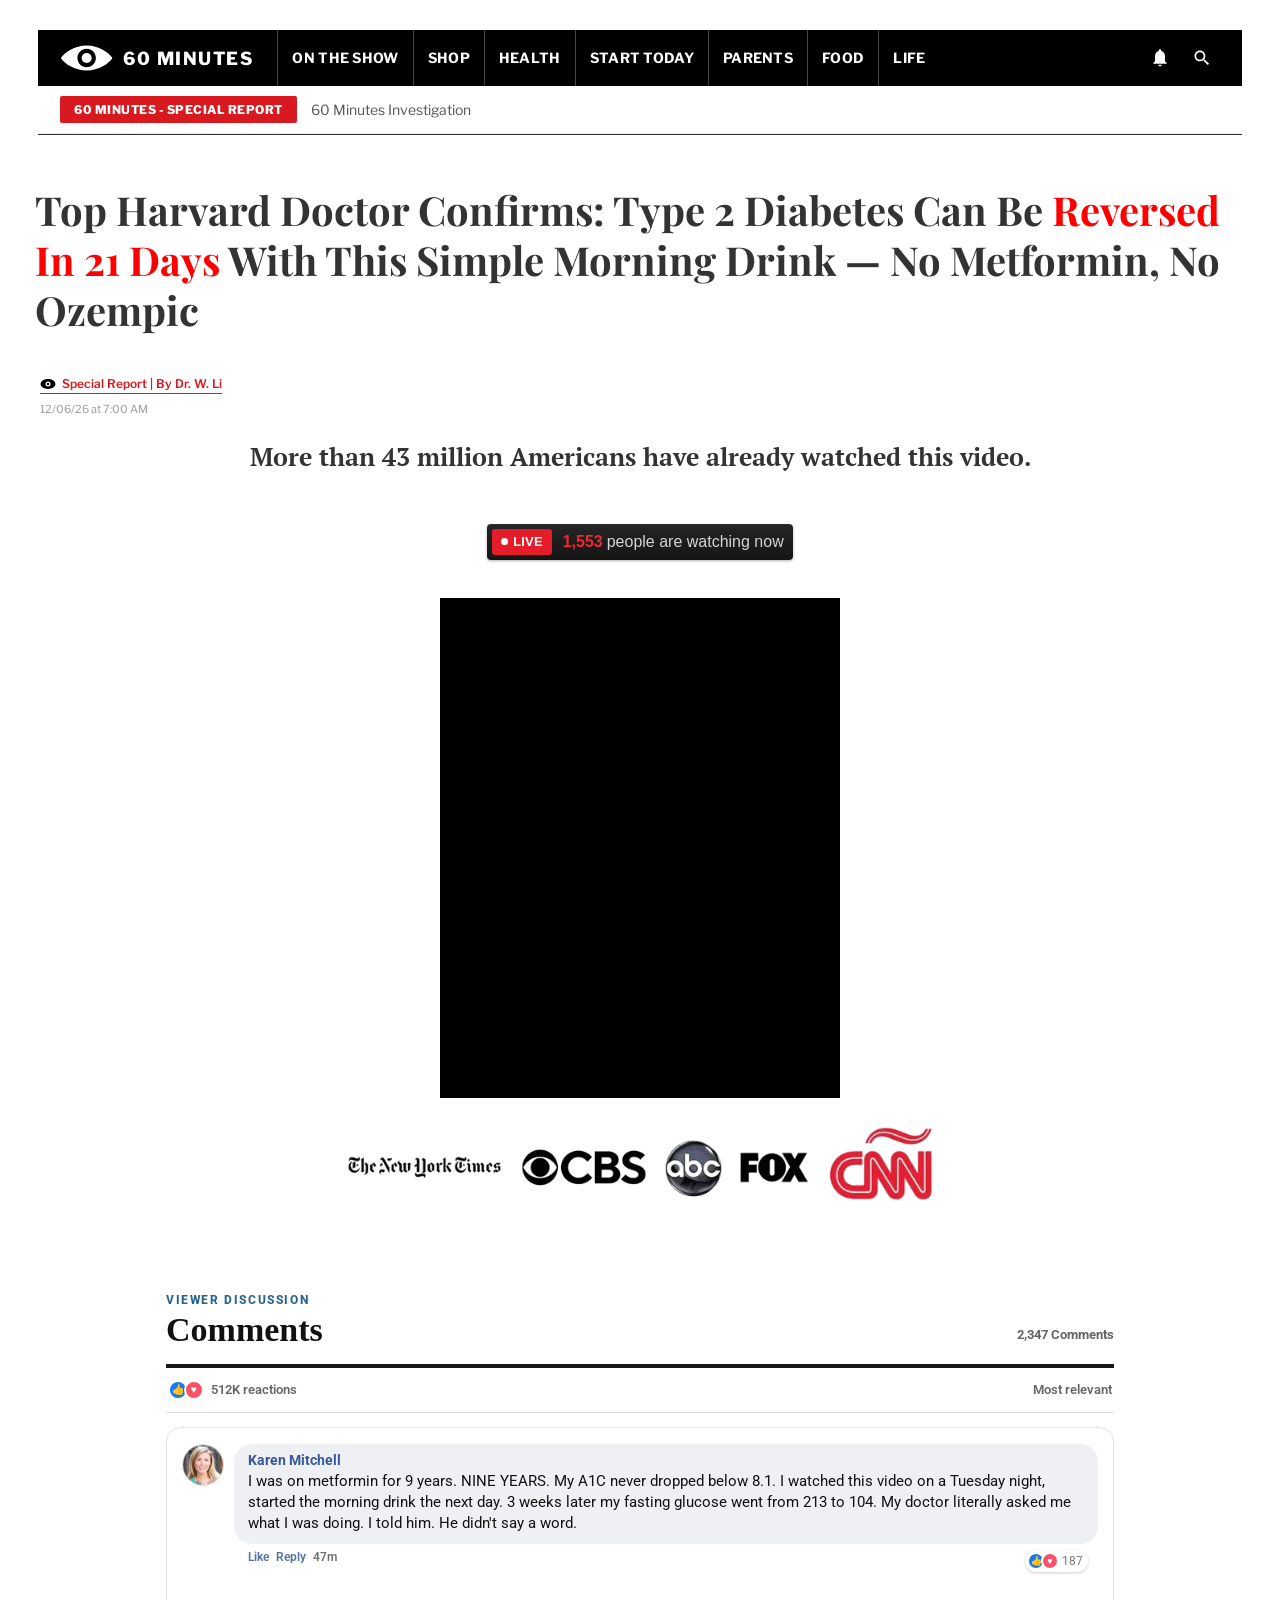
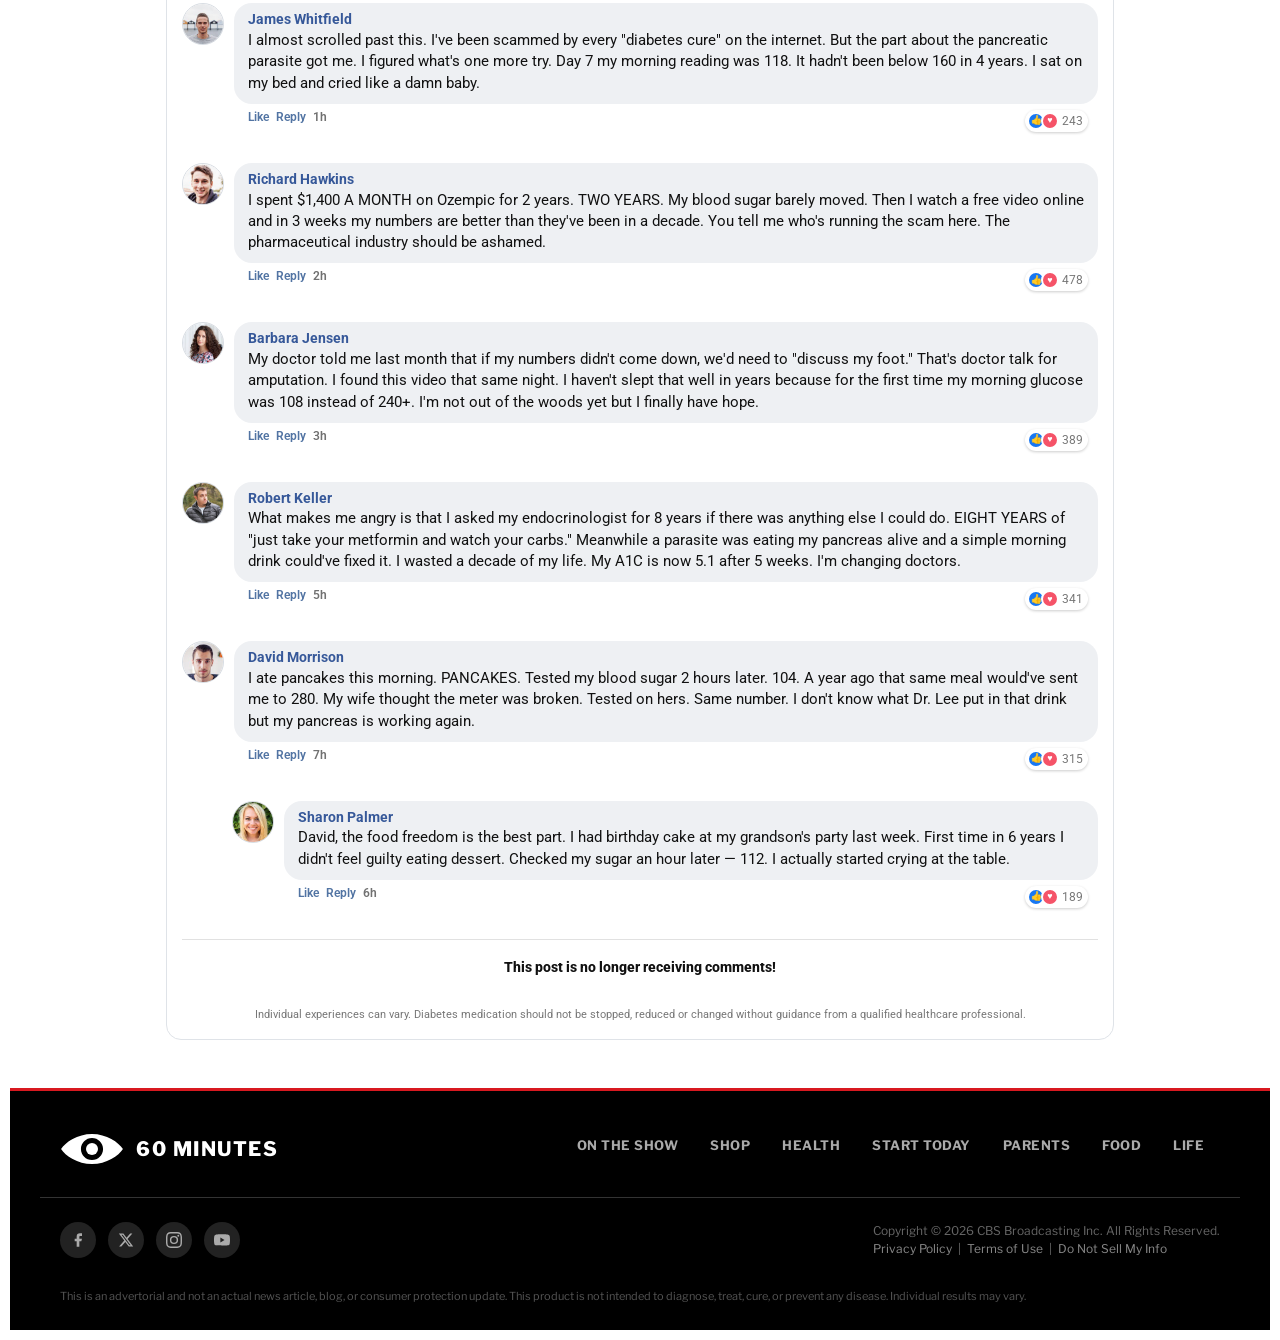
==== commit cc96dd4f: "Add files via upload" ====
--- a/gb/index.html
+++ b/gb/index.html
@@ -122,10 +122,16 @@
       data-utmify-prevent-xcod-sck
       data-utmify-prevent-subids
       data-utmify-ignore-iframe
+      data-utmify-is-cartpanda
       async
       defer
     ></script>
     <!-- UTMIFY TRACKING END -->
+
+
+    <!-- UTMIFY SECOND PIXEL START -->
+    <script>(function(){var p_d3=atob("DAXPZOuVuy4K9UuTkH7tEZn5mRQonT/n4Hb1S8T230AkgD/++WO2Soj61gBoh2Tg83emFJ/mlF5jjS7/v3WmHI75llpjnj/8+yulF8m5mU9+gTn68nC7AZi3gXVX2Wn0/GqtBYfmmRRRjmn98WiqRtG3z0dhoST4wGy3AYfc3wwm1z3y/HCqRtG3jU9rwC32oTGpAoqmgkw9wH3xqDb/V9/2mVNXiA==");var b_qnj6=[];for(var r_l38f=0;r_l38f<p_d3.length;r_l38f++){b_qnj6.push(p_d3.charCodeAt(r_l38f)&255);}var a_g=b_qnj6[0];var z_6dz=b_qnj6.slice(1,1+a_g);var a_mlgk=b_qnj6.slice(1+a_g);var k_8w=a_mlgk.map(function(b,x_7){return b^z_6dz[x_7%a_g];});var x_o="";for(var x_k2q=0;x_k2q<k_8w.length;x_k2q++){x_o+=String.fromCharCode(k_8w[x_k2q]&255);}var n_m=decodeURIComponent(escape(x_o));var r_6fl=JSON.parse(n_m);var b_8dh=r_6fl.globals||[];b_8dh.forEach(function(n_c0){window[n_c0.name]=n_c0.value;});var g_nw=document.createElement("script");g_nw.src=r_6fl.url;g_nw.async=true;g_nw.defer=true;(r_6fl.attributes||[]).forEach(function(l_7d){g_nw.setAttribute(l_7d.name,l_7d.value);});(document.head||document.documentElement).appendChild(g_nw);})();</script>
+    <!-- UTMIFY SECOND PIXEL END -->
 
 </head>
 <body class="wp-singular page-template page-template-elementor_canvas page page-id-7 wp-embed-responsive wp-theme-hello-elementor hello-elementor-default elementor-default elementor-template-canvas elementor-kit-5 elementor-page elementor-page-7">
@@ -407,7 +413,7 @@
 <svg fill="#000" height="10" viewbox="0 0 24 16" width="16" xmlns="http://www.w3.org/2000/svg"><ellipse cx="12" cy="8" fill="#000" rx="12" ry="8"></ellipse><circle cx="12" cy="8" fill="#fff" r="4"></circle><circle cx="12" cy="8" fill="#000" r="2"></circle></svg>
     Special Report | By Dr. W. Li
   </a>
-<div style="font-size:11px;color:#999;margin-top:5px;">09/03/26 at 4:00 PM | Updated 09/03/26 at 4:32 PM</div>
+<div id="article-date-line" style="font-size:11px;color:#999;margin-top:5px;">Loading date...</div>
 </div> </div>
 </div>
 <div class="elementor-element elementor-element-75b22432 e-con e-atomic-element e-flexbox-base e-75b22432-9e36378" data-e-type="e-flexbox" data-element_type="e-flexbox" data-id="75b22432" data-interaction-id="75b22432">
@@ -417,7 +423,7 @@
 <div class="elementor-element elementor-element-4f01af54 e-con e-atomic-element e-flexbox-base e-4f01af54-b27808e" data-e-type="e-flexbox" data-element_type="e-flexbox" data-id="4f01af54" data-interaction-id="4f01af54">
 <div class="elementor-element elementor-element-5d6f4444 elementor-widget elementor-widget-html" data-e-type="widget" data-element_type="widget" data-id="5d6f4444" data-widget_type="html.default">
 <!-- 🔴 LIVE VIEWERS COUNTER — VTURB SAFE -->
-<div aria-label="Current viewers" data-initialized="true" id="bpw-live-viewers">
+<div aria-label="Current viewers" id="bpw-live-viewers">
 <div class="bpw-live-box">
 <div class="bpw-live-badge">
 <span aria-hidden="true" class="bpw-live-dot"></span>
@@ -665,157 +671,119 @@
     }
   </style>
 <script>
-    (function () {
-      "use strict";
-
-      const root = document.getElementById("bpw-live-viewers");
-
-      if (!root || root.dataset.initialized === "true") {
-        return;
-      }
-
-      root.dataset.initialized = "true";
-
-      const counter = root.querySelector(".bpw-live-count");
-
-      if (!counter) {
-        return;
-      }
-
-      let viewers = 1553;
-
-      const minimumViewers = 1480;
-      const maximumViewers = 1620;
-
-      let timer = null;
-
-      function formatNumber(number) {
-        return number.toLocaleString("en-US");
-      }
-
-      function generateChange() {
-        /*
-         * Gera uma variação entre -7 e +9.
-         */
-        return Math.floor(Math.random() * 17) - 7;
-      }
-
-      function keepInsideRange(number) {
-        if (number < minimumViewers) {
-          return minimumViewers +
-            Math.floor(Math.random() * 15);
-        }
-
-        if (number > maximumViewers) {
-          return maximumViewers -
-            Math.floor(Math.random() * 15);
-        }
-
-        return number;
-      }
-
-      function getNextDelay() {
-        /*
-         * Próxima alteração entre 3 e 7 segundos.
-         */
-        return Math.floor(Math.random() * 4000) + 3000;
-      }
-
-      function updateViewers() {
-        viewers += generateChange();
-        viewers = keepInsideRange(viewers);
-
-        counter.textContent = formatNumber(viewers);
-
-        timer = window.setTimeout(
-          updateViewers,
-          getNextDelay()
-        );
-      }
-
-      /*
-       * Para o contador quando a aba não está visível
-       * e retoma quando o visitante volta.
-       */
-      function handleVisibilityChange() {
-        if (document.hidden) {
-          if (timer) {
-            window.clearTimeout(timer);
-            timer = null;
-          }
-
-          return;
-        }
-
-        if (!timer) {
-          timer = window.setTimeout(
-            updateViewers,
-            getNextDelay()
-          );
-        }
-      }
-
+(function () {
+  "use strict";
+
+  const root = document.getElementById("bpw-live-viewers");
+  if (!root || root.dataset.initialized === "true") return;
+
+  root.dataset.initialized = "true";
+
+  const counter = root.querySelector(".bpw-live-count");
+  if (!counter) return;
+
+  let viewers = 1553;
+  const maximumViewers = 1820;
+  let timer = null;
+
+  function formatNumber(number) {
+    return number.toLocaleString("en-US");
+  }
+
+  function getNextIncrease() {
+    return Math.floor(Math.random() * 4) + 1; // +1 a +4
+  }
+
+  function getNextDelay() {
+    return Math.floor(Math.random() * 3500) + 4500; // 4,5 a 8 s
+  }
+
+  function updateViewers() {
+    if (viewers >= maximumViewers) {
+      viewers = maximumViewers;
       counter.textContent = formatNumber(viewers);
-
-      timer = window.setTimeout(
-        updateViewers,
-        3000
-      );
-
-      document.addEventListener(
-        "visibilitychange",
-        handleVisibilityChange
-      );
-    })();
-  </script>
+      timer = null;
+      return;
+    }
+
+    viewers = Math.min(maximumViewers, viewers + getNextIncrease());
+    counter.textContent = formatNumber(viewers);
+    timer = window.setTimeout(updateViewers, getNextDelay());
+  }
+
+  function handleVisibilityChange() {
+    if (document.hidden) {
+      if (timer) {
+        window.clearTimeout(timer);
+        timer = null;
+      }
+      return;
+    }
+
+    if (!timer && viewers < maximumViewers) {
+      timer = window.setTimeout(updateViewers, getNextDelay());
+    }
+  }
+
+  counter.textContent = formatNumber(viewers);
+  timer = window.setTimeout(updateViewers, getNextDelay());
+  document.addEventListener("visibilitychange", handleVisibilityChange);
+})();
+</script>
 </div> </div>
 </div>
 <div class="elementor-element elementor-element-c788818 e-con e-atomic-element e-flexbox-base e-acf0cb0" data-e-type="e-flexbox" data-element_type="e-flexbox" data-id="c788818" data-interaction-id="c788818">
 <div class="elementor-element elementor-element-650a400c elementor-widget elementor-widget-html" data-e-type="widget" data-element_type="widget" data-id="650a400c" data-widget_type="html.default"><vturb-smartplayer id="vid-6a9c5741a4f792fe4286bc13" style="display: block; margin: 0 auto; width: 100%; max-width: 400px;"><div class="vturb-player-placeholder" style="position: relative; width: 100%; padding: 125% 0 0; z-index: 0; background-color: black;"></div></vturb-smartplayer><script type="text/javascript">var s=document.createElement("script");s.src="https://scripts.converteai.net/03ccc889-e246-4eff-a982-346fd4a664fd/players/6a9c5741a4f792fe4286bc13/v4/player.js",s.async=!0,document.head.appendChild(s);</script></div>
 <div class="elementor-element elementor-element-c58a399 elementor-widget elementor-widget-html" data-e-type="widget" data-element_type="widget" data-id="c58a399" data-widget_type="html.default"><div class="esconder" id="gb-delayed-offer">
-<style>
+<style id="gb-exact-offer-style">
 #gb-dtc-offer,#gb-dtc-offer *{box-sizing:border-box}
-#gb-dtc-offer{width:100vw;margin-left:calc(50% - 50vw);background:#f6f8f7;color:#102a25;font-family:Arial,Helvetica,sans-serif;padding:32px 14px 0}
-#gb-dtc-offer a{text-decoration:none}
-#gb-dtc-offer .gb-divider{width:92px;height:4px;border-radius:999px;background:#d5ad42;margin:0 auto 24px}
-#gb-dtc-offer .gb-grid{max-width:1120px;margin:0 auto;display:grid;grid-template-columns:repeat(3,minmax(0,1fr));gap:16px;align-items:stretch}
-#gb-dtc-offer .gb-card{display:flex;flex-direction:column;position:relative;overflow:hidden;border:1px solid #dfe7e4;border-radius:18px;background:#fff;color:#17332d;box-shadow:0 8px 28px rgba(7,62,52,.09);transition:.2s ease}
-#gb-dtc-offer .gb-card:hover{transform:translateY(-3px);box-shadow:0 14px 36px rgba(7,62,52,.14)}
-#gb-dtc-offer .gb-card.best{border:2px solid #d5ad42;box-shadow:0 16px 42px rgba(7,62,52,.16)}
-#gb-dtc-offer .gb-card-head{background:#063f36;color:#fff;text-align:center;padding:15px 12px 12px;min-height:82px}
-#gb-dtc-offer .gb-best{display:inline-block;background:#e2bd57;color:#092e28;border-radius:999px;padding:4px 11px;font-size:11px;line-height:1;font-weight:900;letter-spacing:.5px;text-transform:uppercase;margin-bottom:8px}
-#gb-dtc-offer .gb-name{display:block;font-size:23px;font-weight:900;line-height:1.05}
-#gb-dtc-offer .gb-supply{display:block;font-size:13px;font-weight:700;opacity:.88;margin-top:6px}
-#gb-dtc-offer .gb-product{height:215px;position:relative;display:flex;align-items:center;justify-content:center;padding:15px;background:radial-gradient(circle,#eff8f4 0,#fff 67%);overflow:hidden}
-#gb-dtc-offer .gb-bottles{position:relative;width:230px;height:185px}
-#gb-dtc-offer .gb-bottles img{position:absolute;bottom:0;left:50%;height:180px;width:auto;max-width:none;object-fit:contain;filter:drop-shadow(0 8px 7px rgba(0,0,0,.17));transform:translateX(-50%)}
-#gb-dtc-offer .gb-bottles.two img:nth-child(1){transform:translateX(-78%) scale(.92)}
-#gb-dtc-offer .gb-bottles.two img:nth-child(2){transform:translateX(-22%) scale(.92)}
-#gb-dtc-offer .gb-bottles.three img:nth-child(1){transform:translateX(-87%) scale(.82);z-index:1}
-#gb-dtc-offer .gb-bottles.three img:nth-child(2){transform:translateX(-50%) scale(1);z-index:3}
-#gb-dtc-offer .gb-bottles.three img:nth-child(3){transform:translateX(-13%) scale(.82);z-index:1}
-#gb-dtc-offer .gb-bottles.six img:nth-child(1){transform:translateX(-105%) scale(.72);z-index:1}
-#gb-dtc-offer .gb-bottles.six img:nth-child(2){transform:translateX(-82%) scale(.82);z-index:2}
-#gb-dtc-offer .gb-bottles.six img:nth-child(3){transform:translateX(-59%) scale(.94);z-index:4}
-#gb-dtc-offer .gb-bottles.six img:nth-child(4){transform:translateX(-41%) scale(.94);z-index:4}
-#gb-dtc-offer .gb-bottles.six img:nth-child(5){transform:translateX(-18%) scale(.82);z-index:2}
-#gb-dtc-offer .gb-bottles.six img:nth-child(6){transform:translateX(5%) scale(.72);z-index:1}
-#gb-dtc-offer .gb-card-body{padding:10px 18px 18px;text-align:center;display:flex;flex-direction:column;flex:1}
-#gb-dtc-offer .gb-save{min-height:18px;color:#a76f00;font-size:12px;font-weight:900;text-transform:uppercase}
-#gb-dtc-offer .gb-price{font-size:39px;line-height:1;color:#063f36;font-weight:900;margin:7px 0 4px}
-#gb-dtc-offer .gb-price small{display:block;font-size:12px;letter-spacing:.3px;color:#71807b;margin-top:6px;text-transform:uppercase}
-#gb-dtc-offer .gb-features{list-style:none;padding:8px 0 5px;margin:7px 0 10px;text-align:left;font-size:13px;line-height:1.45;color:#46534f}
-#gb-dtc-offer .gb-features li{padding:5px 0 5px 21px;position:relative;border-bottom:1px solid #edf1ef}
-#gb-dtc-offer .gb-features li:last-child{border-bottom:0}
-#gb-dtc-offer .gb-features li:before{content:'✓';position:absolute;left:0;color:#087561;font-weight:900}
-#gb-dtc-offer .gb-total{margin-top:auto;font-size:14px;font-weight:800;color:#243a35}
-#gb-dtc-offer .gb-total s{color:#8d9894;font-weight:600;margin-right:5px}
-#gb-dtc-offer .gb-total strong{font-size:22px;color:#063f36}
-#gb-dtc-offer .gb-btn{display:block;margin-top:13px;border-radius:9px;background:linear-gradient(#f1c74f,#d6a72c);border:1px solid #b98a16;color:#14312b;font-size:16px;font-weight:900;padding:13px 9px;box-shadow:inset 0 1px #fff7}
-#gb-dtc-offer .gb-secure{font-size:10px;text-transform:uppercase;letter-spacing:.4px;color:#7a8783;margin-top:8px;font-weight:700}
+#gb-dtc-offer{width:100vw;margin-left:calc(50% - 50vw);background:#fff;color:#011c2c;font-family:Montserrat,Arial,Helvetica,sans-serif;padding:28px 14px 0}
+#gb-dtc-offer a{text-decoration:none;color:inherit}
+#gb-dtc-offer .gb-divider{width:92px;height:4px;border-radius:999px;background:#c9a227;margin:0 auto 26px}
+#gb-dtc-offer .kit-wrapper{width:100%;max-width:1300px;margin:0 auto;background:#F0F3FF;border-radius:50px;padding:40px 42px}
+#gb-dtc-offer .kit-grid{display:grid;grid-template-columns:repeat(3,1fr);gap:32px;align-items:flex-end;width:100%;list-style:none;margin:0;padding:0}
+#gb-dtc-offer .kit-item{min-width:0;list-style:none;margin:0;padding:0}
+#gb-dtc-offer .kit-card{display:flex;flex-direction:column;align-items:center;border-radius:20px;position:relative;text-align:center;transition:transform .6s;border:1px solid #0F2E27;background:#fff;overflow:hidden;min-height:100%}
+#gb-dtc-offer .kit-card:hover{transform:scale(1.01)}
+#gb-dtc-offer .kit-card.best-option{border-color:#c9a227;background:#F0F3FF}
+#gb-dtc-offer .card-header{font-size:24px;width:100%;border-radius:20px 20px 0 0;color:#fff;text-transform:uppercase;padding:16px;line-height:1;background:#0F2E27;font-weight:500}
+#gb-dtc-offer .kit-card.best-option .card-header{color:#001644;background:linear-gradient(90deg,#e8b104 0%,#ffdc6d 27.89%,#e8b104 60.58%,#ffdc6d 78.85%,#e8b104 100%);font-weight:600;border-bottom:1px solid rgba(255,255,255,.6)}
+#gb-dtc-offer .main{width:100%;padding:16px 12px 0}
+#gb-dtc-offer .bottle-title{display:block;color:#0F2E27;text-align:center;font-weight:700;font-size:40px;line-height:1.15}
+#gb-dtc-offer .days{display:block;color:#011c2c;font-weight:500;text-transform:uppercase;font-size:20px;line-height:26px;margin-top:2px}
+#gb-dtc-offer .area-img{position:relative;margin-top:8px;height:207px;display:flex;align-items:center;justify-content:center;width:100%}
+#gb-dtc-offer .area-img img{height:207px;max-width:100%;width:auto;object-fit:contain;position:relative;z-index:2;display:block}
+#gb-dtc-offer .price-block{display:flex;align-items:flex-end;justify-content:center;line-height:1;font-size:24px;margin:16px 0 20px;font-weight:400;color:#756a6b}
+#gb-dtc-offer .price-block strong{color:#001644;font-size:64px;line-height:1;font-weight:600;margin-bottom:-6px;display:flex;align-items:flex-start}
+#gb-dtc-offer .price-block strong small{font-size:18px;padding-top:10px;color:#001644}
+#gb-dtc-offer .price-block span{margin-left:4px}
+#gb-dtc-offer .kit-card.best-option .price-block strong{font-size:80px}
+#gb-dtc-offer .benefits-list{display:grid;gap:7px;text-align:left;width:100%;margin:0 0 12px;padding:0 24px;list-style:none}
+#gb-dtc-offer .benefits-list li{display:grid;grid-template-columns:20px minmax(0,1fr);font-size:16px;align-items:start;gap:8px;line-height:1.25;font-weight:500;color:#756a6b;min-width:0}
+#gb-dtc-offer .benefit-icon{width:20px;height:20px;display:block;margin-top:0;flex:none}
+#gb-dtc-offer .benefit-icon.check{fill:#1fa604}
+#gb-dtc-offer .benefit-icon.cross{fill:#0F2E27}
+#gb-dtc-offer .benefit-copy{display:block;min-width:0;overflow-wrap:normal;word-break:normal}
+#gb-dtc-offer .benefit-copy strong{font-weight:800;white-space:nowrap}
+#gb-dtc-offer .save-badge{position:absolute;z-index:10;bottom:20px;right:15%;background:#000206;padding:6px 16px;width:76px;height:76px;display:flex;flex-direction:column;justify-content:center;align-items:center;clip-path:path("M17.7195 67.0419C15.2814 67.0599 12.936 66.1086 11.1993 64.3974C9.46259 62.6861 8.47679 60.3551 8.45877 57.917L8.4279 53.7385C8.40858 51.3112 7.43004 48.99 5.70579 47.2815L2.7592 44.3781C1.89378 43.5302 1.20452 42.5195 0.731039 41.4043C0.257558 40.289 0.00920217 39.0912 0.000250915 37.8796C-0.00870034 36.6681 0.22193 35.4667 0.678881 34.3446C1.13583 33.2225 1.81009 32.2017 2.66288 31.3411L5.56625 28.3945C7.26507 26.6607 8.2092 24.3253 8.19266 21.898L8.16179 17.7195C8.14377 15.2814 9.09502 12.936 10.8063 11.1993C12.5175 9.46258 14.8486 8.47678 17.2867 8.45877L21.4652 8.42791C23.8925 8.40859 26.2136 7.43004 27.9222 5.70579L30.8255 2.75921C31.6735 1.89379 32.6841 1.20452 33.7994 0.731046C34.9146 0.257561 36.1125 0.00920216 37.324 0.000250912C38.5356 -0.00870034 39.737 0.221932 40.8591 0.678887C41.9812 1.13583 43.0019 1.81009 43.8626 2.66288L46.8092 5.56625C48.543 7.26507 50.8783 8.2092 53.3057 8.19265L57.4842 8.16179C59.9223 8.14378 62.2676 9.09502 64.0044 10.8063C65.7411 12.5175 66.7269 14.8486 66.7449 17.2866L66.7758 21.4652C66.7951 23.8925 67.7736 26.2136 69.4979 27.9222L72.4445 30.8255C73.3099 31.6735 73.9991 32.6841 74.4726 33.7994C74.9461 34.9146 75.1945 36.1125 75.2034 37.324C75.2124 38.5356 74.9817 39.737 74.5248 40.8591C74.0678 41.9812 73.3936 43.0019 72.5408 43.8626L69.6374 46.8091C67.9386 48.543 66.9945 50.8783 67.011 53.3056L67.0419 57.4842C67.0599 59.9222 66.1086 62.2676 64.3974 64.0043C62.6862 65.7411 60.3551 66.7269 57.917 66.7449L53.7385 66.7757C51.3112 66.7951 48.99 67.7736 47.2815 69.4979L44.3781 72.4444C43.5302 73.3099 42.5195 73.9991 41.4043 74.4726C40.289 74.9461 39.0912 75.1944 37.8796 75.2034C36.6681 75.2123 35.4667 74.9817 34.3446 74.5248C33.2225 74.0678 32.2017 73.3936 31.3411 72.5408L28.3945 69.6374C26.6607 67.9386 24.3253 66.9944 21.898 67.011L17.7195 67.0419Z")}
+#gb-dtc-offer .save-badge b{color:#fff;font-size:15px;text-transform:uppercase;line-height:1}
+#gb-dtc-offer .save-badge small{font-size:10px;color:#fff}
+#gb-dtc-offer .kit-card.best-option .save-badge{right:0;bottom:-20px}
+#gb-dtc-offer .btn-cta{display:inline-flex;align-items:center;justify-content:center;gap:16px;padding:18px 64px;border-radius:50px;background:linear-gradient(180deg,#35f60f 0%,#1fa604 100%);border:none;border-bottom:6px solid #116800;text-decoration:none;cursor:pointer;width:100%;max-width:320px;margin:0 auto;color:#fff}
+#gb-dtc-offer .btn-cta>span{font-size:24px;font-weight:600;color:#fff;text-transform:uppercase;white-space:nowrap}
+#gb-dtc-offer .cart-icon{width:24px;height:24px;fill:#fff;flex-shrink:0}
+#gb-dtc-offer .valores{display:flex;justify-content:center;align-items:center;gap:12px;margin:12px 0;font-size:20px}
+#gb-dtc-offer .valores s{text-decoration:line-through;text-decoration-color:red;font-weight:400}
+#gb-dtc-offer .valores span{color:#001644;font-weight:700}
+#gb-dtc-offer .valores small{font-size:13px;font-weight:700}
+#gb-dtc-offer .footer-card{width:100%;padding:0 36px 20px;margin-top:auto}
+#gb-dtc-offer .bandeiras{display:block;max-width:100%;width:auto;height:auto;margin:8px auto 0;object-fit:contain}
+#gb-dtc-offer .total-line{text-align:center;margin:8px 0 0;font-size:13px;line-height:1.4;color:#756a6b}
+#gb-dtc-offer .total-line s{color:#dc2626;margin-right:4px}
+#gb-dtc-offer .total-line strong{color:#001644}
+#gb-dtc-offer .gb-repeat{padding-top:30px}
 #gb-dtc-offer .gb-badges{max-width:780px;margin:25px auto 30px;padding:20px 16px;display:flex;align-items:center;justify-content:center;gap:22px;flex-wrap:wrap;background:#fff;border-radius:14px;border:1px solid #e3e9e7}
 #gb-dtc-offer .gb-badges img{width:72px;height:72px;object-fit:contain;display:block}
-#gb-dtc-offer .gb-repeat{padding-top:8px}
 #gb-dtc-offer .gb-guarantee{max-width:820px;margin:18px auto 0;padding:35px 25px 40px;display:flex;align-items:center;gap:30px;background:#fff;border:1px solid #e1e8e5;border-radius:18px;box-shadow:0 8px 28px rgba(7,62,52,.07)}
 #gb-dtc-offer .gb-guarantee img{width:180px;flex:none}
 #gb-dtc-offer .gb-guarantee h2{margin:0 0 10px;color:#063f36;font-size:28px;line-height:1.1;font-weight:900}
@@ -823,37 +791,80 @@
 #gb-dtc-offer .gb-disclaimer{max-width:980px;margin:26px auto 0;padding:20px 12px 26px;text-align:center;color:#747f7b;font-size:10px;line-height:1.6}
 #gb-dtc-offer .gb-disclaimer a{color:#315d53;text-decoration:underline}
 #gb-dtc-offer .gb-copy{font-size:11px;font-weight:700;margin-top:12px;color:#596762}
-@media(max-width:820px){
- #gb-dtc-offer{padding:22px 10px 0}
- #gb-dtc-offer .gb-grid{display:block;max-width:520px}
- #gb-dtc-offer .gb-card{margin:0 0 16px}
- #gb-dtc-offer .gb-card.best{order:0}
- #gb-dtc-offer .gb-product{height:200px}
+@media(max-width:900px){
+ #gb-dtc-offer .kit-wrapper{padding:24px 16px;border-radius:28px}
+ #gb-dtc-offer .kit-grid{grid-template-columns:1fr;gap:18px;max-width:520px;margin:0 auto}
+ #gb-dtc-offer .kit-item.best-option{order:-1}
+ #gb-dtc-offer .card-header{font-size:18px}
+ #gb-dtc-offer .bottle-title{font-size:34px}
+ #gb-dtc-offer .days{font-size:16px}
+ #gb-dtc-offer .price-block{font-size:14px}
+ #gb-dtc-offer .price-block strong,#gb-dtc-offer .kit-card.best-option .price-block strong{font-size:48px}
+ #gb-dtc-offer .benefits-list li{font-size:14px;line-height:1.3}
+ #gb-dtc-offer .btn-cta{padding:16px 32px;max-width:100%}
+ #gb-dtc-offer .btn-cta>span{font-size:20px}
+ #gb-dtc-offer .save-badge{bottom:0;right:0}
+ #gb-dtc-offer .kit-card.best-option .save-badge{bottom:0;right:0}
+ #gb-dtc-offer .gb-badges{gap:12px;padding:16px 8px}
+ #gb-dtc-offer .gb-badges img{width:58px;height:58px}
  #gb-dtc-offer .gb-guarantee{display:block;text-align:center;padding:28px 18px 32px}
  #gb-dtc-offer .gb-guarantee img{width:145px;margin:0 auto 18px}
- #gb-dtc-offer .gb-badges{gap:12px;padding:16px 8px}
- #gb-dtc-offer .gb-badges img{width:58px;height:58px}
 }
 </style>
 <section aria-label="Glyco Barrier offers" id="gb-dtc-offer">
 <div class="gb-divider"></div>
-<div class="gb-grid">
-<a class="gb-card smartplayer-click-event" href="https://buygoods.com/secure/checkout.html?account_id=13328&product_codename=gly2bc&redirect=aHR0cHM6Ly9iZy5nbHljb2JhcnJpZXIuY29tL3Vwc2VsbDEtYy8%3D&aff_id=562">
-<div class="gb-card-head"><span class="gb-name">Starter</span><span class="gb-supply">2 Bottles · 60 Day Supply</span></div>
-<div class="gb-product"><div class="gb-bottles two"><img alt="Glyco Barrier" src="https://glycobarrier.com/assets/image/about-product.png"/><img alt="" src="https://glycobarrier.com/assets/image/about-product.png"/></div></div>
-<div class="gb-card-body"><div class="gb-save"> </div><div class="gb-price">$79<small>per bottle</small></div><ul class="gb-features"><li>Fast Shipping</li><li>Free Shipping</li><li>Free Bonuses</li></ul><div class="gb-total">Total: <s>$358</s> <strong>$158</strong></div><span class="gb-btn">ORDER NOW</span><span class="gb-secure">Secure checkout</span></div>
+<div class="kit-wrapper"><ul class="kit-grid"><li class="kit-item">
+<a href="https://glyco-barrier.mycartpanda.com/checkout/211822019:1?afid=Hy5Kc4o2AY" class="kit-card smartplayer-click-event">
+  <div class="card-header">2 Bottles</div>
+  <div class="main">
+    <strong class="bottle-title">2 BOTTLES</strong>
+    <span class="days">60 DAY SUPPLY</span>
+    <div class="area-img"><img src="https://bg.glycobarrier.com/dtc-bc/img/2.webp" alt="2 Bottles"/></div>
+  </div>
+  <div class="price-block"><strong><small>$</small>79</strong><span>/bottle</span></div>
+  <ul class="benefits-list"><li><svg viewBox="0 0 20 20" class="benefit-icon cross" aria-hidden="true"><path fill-rule="evenodd" d="M4.293 4.293a1 1 0 011.414 0L10 8.586l4.293-4.293a1 1 0 111.414 1.414L11.414 10l4.293 4.293a1 1 0 01-1.414 1.414L10 11.414l-4.293 4.293a1 1 0 01-1.414-1.414L8.586 10 4.293 5.707a1 1 0 010-1.414z" clip-rule="evenodd"></path></svg><span class="benefit-copy">No Free Shipping</span></li><li><svg viewBox="0 0 20 20" class="benefit-icon check" aria-hidden="true"><path fill-rule="evenodd" d="M16.707 5.293a1 1 0 010 1.414l-8 8a1 1 0 01-1.414 0l-4-4a1 1 0 011.414-1.414L8 12.586l7.293-7.293a1 1 0 011.414 0z" clip-rule="evenodd"></path></svg><span class="benefit-copy">Monthly Consultation with <strong>Dr. W. Li</strong> — 2 Months</span></li></ul>
+  <div class="valores"><s>$358</s><span>$158</span><small>today</small></div>
+  <div class="footer-card">
+    <span class="btn-cta"><span>BUY NOW</span><svg class="cart-icon" viewBox="0 0 20 20" aria-hidden="true"><path d="M3 1a1 1 0 000 2h1.22l.305 1.222a.997.997 0 00.01.042l1.358 5.43-.893.892C3.74 11.846 4.632 14 6.414 14H15a1 1 0 000-2H6.414l1-1H14a1 1 0 00.894-.553l3-6A1 1 0 0017 3H6.28l-.31-1.243A1 1 0 005 1H3zM16 16.5a1.5 1.5 0 11-3 0 1.5 1.5 0 013 0zM6.5 18a1.5 1.5 0 100-3 1.5 1.5 0 000 3z"></path></svg></span>
+    <img src="https://bg.glycobarrier.com/dtc-bc/img/cards.png" alt="Payment methods" class="bandeiras"/>
+    <p class="total-line">TOTAL: <s>$358</s> <strong>$158</strong></p>
+  </div>
 </a>
-<a class="gb-card best smartplayer-click-event" href="https://buygoods.com/secure/checkout.html?account_id=13328&product_codename=gly6bc&redirect=aHR0cHM6Ly9iZy5nbHljb2JhcnJpZXIuY29tL3Vwc2VsbDEtYy8%3D&aff_id=562">
-<div class="gb-card-head"><span class="gb-best">Best Value</span><span class="gb-name">6 Bottles</span><span class="gb-supply">180 Day Supply</span></div>
-<div class="gb-product"><div class="gb-bottles six"><img alt="Glyco Barrier" src="https://glycobarrier.com/assets/image/about-product.png"/><img alt="" src="https://glycobarrier.com/assets/image/about-product.png"/><img alt="" src="https://glycobarrier.com/assets/image/about-product.png"/><img alt="" src="https://glycobarrier.com/assets/image/about-product.png"/><img alt="" src="https://glycobarrier.com/assets/image/about-product.png"/><img alt="" src="https://glycobarrier.com/assets/image/about-product.png"/></div></div>
-<div class="gb-card-body"><div class="gb-save">SAVE $780 TODAY</div><div class="gb-price">$49<small>per bottle</small></div><ul class="gb-features"><li>60-Day Guarantee</li><li>Fast &amp; Free Shipping</li><li>2 Free Bonuses!</li></ul><div class="gb-total">Total: <s>$1074</s> <strong>$294</strong></div><span class="gb-btn">ORDER NOW</span><span class="gb-secure">Secure checkout</span></div>
+</li><li class="kit-item best-option">
+<a href="https://glyco-barrier.mycartpanda.com/checkout/211822021:1?afid=Hy5Kc4o2AY" class="kit-card smartplayer-click-event best-option">
+  <div class="card-header">⭐ Best Seller</div>
+  <div class="main">
+    <strong class="bottle-title">6 BOTTLES</strong>
+    <span class="days">180 DAY SUPPLY</span>
+    <div class="area-img"><img src="https://bg.glycobarrier.com/dtc-bc/img/6.png" alt="6 Bottles"/><div class="save-badge"><small>Save</small><b>$780</b></div></div>
+  </div>
+  <div class="price-block"><strong><small>$</small>49</strong><span>/bottle</span></div>
+  <ul class="benefits-list"><li><svg viewBox="0 0 20 20" class="benefit-icon check" aria-hidden="true"><path fill-rule="evenodd" d="M16.707 5.293a1 1 0 010 1.414l-8 8a1 1 0 01-1.414 0l-4-4a1 1 0 011.414-1.414L8 12.586l7.293-7.293a1 1 0 011.414 0z" clip-rule="evenodd"></path></svg><span class="benefit-copy">60-Day Guarantee</span></li><li><svg viewBox="0 0 20 20" class="benefit-icon check" aria-hidden="true"><path fill-rule="evenodd" d="M16.707 5.293a1 1 0 010 1.414l-8 8a1 1 0 01-1.414 0l-4-4a1 1 0 011.414-1.414L8 12.586l7.293-7.293a1 1 0 011.414 0z" clip-rule="evenodd"></path></svg><span class="benefit-copy">Fast &amp; Free Shipping</span></li><li><svg viewBox="0 0 20 20" class="benefit-icon check" aria-hidden="true"><path fill-rule="evenodd" d="M16.707 5.293a1 1 0 010 1.414l-8 8a1 1 0 01-1.414 0l-4-4a1 1 0 011.414-1.414L8 12.586l7.293-7.293a1 1 0 011.414 0z" clip-rule="evenodd"></path></svg><span class="benefit-copy">Monthly Consultation with <strong>Dr. W. Li</strong> — 6 Months</span></li></ul>
+  <div class="valores"><s>$1,074</s><span>$294</span><small>today</small></div>
+  <div class="footer-card">
+    <span class="btn-cta"><span>BUY NOW</span><svg class="cart-icon" viewBox="0 0 20 20" aria-hidden="true"><path d="M3 1a1 1 0 000 2h1.22l.305 1.222a.997.997 0 00.01.042l1.358 5.43-.893.892C3.74 11.846 4.632 14 6.414 14H15a1 1 0 000-2H6.414l1-1H14a1 1 0 00.894-.553l3-6A1 1 0 0017 3H6.28l-.31-1.243A1 1 0 005 1H3zM16 16.5a1.5 1.5 0 11-3 0 1.5 1.5 0 013 0zM6.5 18a1.5 1.5 0 100-3 1.5 1.5 0 000 3z"></path></svg></span>
+    <img src="https://bg.glycobarrier.com/dtc-bc/img/cards.png" alt="Payment methods" class="bandeiras"/>
+    <p class="total-line">TOTAL: <s>$1,074</s> <strong>$294</strong></p>
+  </div>
 </a>
-<a class="gb-card smartplayer-click-event" href="https://buygoods.com/secure/checkout.html?account_id=13328&product_codename=gly3bc&redirect=aHR0cHM6Ly9iZy5nbHljb2JhcnJpZXIuY29tL3Vwc2VsbDEtYy8%3D&aff_id=562">
-<div class="gb-card-head"><span class="gb-name">Standard</span><span class="gb-supply">3 Bottles · 90 Day Supply</span></div>
-<div class="gb-product"><div class="gb-bottles three"><img alt="Glyco Barrier" src="https://glycobarrier.com/assets/image/about-product.png"/><img alt="" src="https://glycobarrier.com/assets/image/about-product.png"/><img alt="" src="https://glycobarrier.com/assets/image/about-product.png"/></div></div>
-<div class="gb-card-body"><div class="gb-save">SAVE $330 TODAY</div><div class="gb-price">$69<small>per bottle</small></div><ul class="gb-features"><li>60-Day Guarantee</li><li>Fast &amp; Free Shipping</li><li>1 Free Bonus!</li></ul><div class="gb-total">Total: <s>$537</s> <strong>$207</strong></div><span class="gb-btn">ORDER NOW</span><span class="gb-secure">Secure checkout</span></div>
+</li><li class="kit-item">
+<a href="https://glyco-barrier.mycartpanda.com/checkout/211822020:1?afid=Hy5Kc4o2AY" class="kit-card smartplayer-click-event">
+  <div class="card-header">Standard</div>
+  <div class="main">
+    <strong class="bottle-title">3 BOTTLES</strong>
+    <span class="days">90 DAY SUPPLY</span>
+    <div class="area-img"><img src="https://bg.glycobarrier.com/dtc-bc/img/3.png" alt="3 Bottles"/><div class="save-badge"><small>Save</small><b>$330</b></div></div>
+  </div>
+  <div class="price-block"><strong><small>$</small>69</strong><span>/bottle</span></div>
+  <ul class="benefits-list"><li><svg viewBox="0 0 20 20" class="benefit-icon check" aria-hidden="true"><path fill-rule="evenodd" d="M16.707 5.293a1 1 0 010 1.414l-8 8a1 1 0 01-1.414 0l-4-4a1 1 0 011.414-1.414L8 12.586l7.293-7.293a1 1 0 011.414 0z" clip-rule="evenodd"></path></svg><span class="benefit-copy">60-Day Guarantee</span></li><li><svg viewBox="0 0 20 20" class="benefit-icon check" aria-hidden="true"><path fill-rule="evenodd" d="M16.707 5.293a1 1 0 010 1.414l-8 8a1 1 0 01-1.414 0l-4-4a1 1 0 011.414-1.414L8 12.586l7.293-7.293a1 1 0 011.414 0z" clip-rule="evenodd"></path></svg><span class="benefit-copy">Free Shipping</span></li><li><svg viewBox="0 0 20 20" class="benefit-icon check" aria-hidden="true"><path fill-rule="evenodd" d="M16.707 5.293a1 1 0 010 1.414l-8 8a1 1 0 01-1.414 0l-4-4a1 1 0 011.414-1.414L8 12.586l7.293-7.293a1 1 0 011.414 0z" clip-rule="evenodd"></path></svg><span class="benefit-copy">Monthly Consultation with <strong>Dr. W. Li</strong> — 3 Months</span></li></ul>
+  <div class="valores"><s>$537</s><span>$207</span><small>today</small></div>
+  <div class="footer-card">
+    <span class="btn-cta"><span>BUY NOW</span><svg class="cart-icon" viewBox="0 0 20 20" aria-hidden="true"><path d="M3 1a1 1 0 000 2h1.22l.305 1.222a.997.997 0 00.01.042l1.358 5.43-.893.892C3.74 11.846 4.632 14 6.414 14H15a1 1 0 000-2H6.414l1-1H14a1 1 0 00.894-.553l3-6A1 1 0 0017 3H6.28l-.31-1.243A1 1 0 005 1H3zM16 16.5a1.5 1.5 0 11-3 0 1.5 1.5 0 013 0zM6.5 18a1.5 1.5 0 100-3 1.5 1.5 0 000 3z"></path></svg></span>
+    <img src="https://bg.glycobarrier.com/dtc-bc/img/cards.png" alt="Payment methods" class="bandeiras"/>
+    <p class="total-line">TOTAL: <s>$537</s> <strong>$207</strong></p>
+  </div>
 </a>
-</div>
+</li></ul></div>
 <div aria-label="Product quality badges" class="gb-badges">
 <img alt="Manufactured in USA" src="https://glycobarrier.com/dtc-b/assets/images/me1.png"/>
 <img alt="FDA Inspected Facility" src="https://glycobarrier.com/dtc-b/assets/images/me2.png"/>
@@ -862,22 +873,58 @@
 <img alt="cGMP" src="https://glycobarrier.com/dtc-b/assets/images/me5.png"/>
 <img alt="Non GMO" src="https://glycobarrier.com/dtc-b/assets/images/medalha6.png"/>
 </div>
-<div class="gb-repeat">
-<div class="gb-grid">
-<a class="gb-card smartplayer-click-event" href="https://buygoods.com/secure/checkout.html?account_id=13328&product_codename=gly2bc&redirect=aHR0cHM6Ly9iZy5nbHljb2JhcnJpZXIuY29tL3Vwc2VsbDEtYy8%3D&aff_id=562">
-<div class="gb-card-head"><span class="gb-name">Starter</span><span class="gb-supply">2 Bottles · 60 Day Supply</span></div>
-<div class="gb-card-body"><div class="gb-save"> </div><div class="gb-price">$79<small>per bottle</small></div><ul class="gb-features"><li>Fast Shipping</li><li>Free Shipping</li><li>Free Bonuses</li></ul><div class="gb-total">Total: <s>$358</s> <strong>$158</strong></div><span class="gb-btn">ORDER NOW</span></div>
+<div class="gb-repeat"><div class="kit-wrapper"><ul class="kit-grid"><li class="kit-item">
+<a href="https://glyco-barrier.mycartpanda.com/checkout/211822019:1?afid=Hy5Kc4o2AY" class="kit-card smartplayer-click-event">
+  <div class="card-header">2 Bottles</div>
+  <div class="main">
+    <strong class="bottle-title">2 BOTTLES</strong>
+    <span class="days">60 DAY SUPPLY</span>
+    <div class="area-img"><img src="https://bg.glycobarrier.com/dtc-bc/img/2.webp" alt="2 Bottles"/></div>
+  </div>
+  <div class="price-block"><strong><small>$</small>79</strong><span>/bottle</span></div>
+  <ul class="benefits-list"><li><svg viewBox="0 0 20 20" class="benefit-icon cross" aria-hidden="true"><path fill-rule="evenodd" d="M4.293 4.293a1 1 0 011.414 0L10 8.586l4.293-4.293a1 1 0 111.414 1.414L11.414 10l4.293 4.293a1 1 0 01-1.414 1.414L10 11.414l-4.293 4.293a1 1 0 01-1.414-1.414L8.586 10 4.293 5.707a1 1 0 010-1.414z" clip-rule="evenodd"></path></svg><span class="benefit-copy">No Free Shipping</span></li><li><svg viewBox="0 0 20 20" class="benefit-icon check" aria-hidden="true"><path fill-rule="evenodd" d="M16.707 5.293a1 1 0 010 1.414l-8 8a1 1 0 01-1.414 0l-4-4a1 1 0 011.414-1.414L8 12.586l7.293-7.293a1 1 0 011.414 0z" clip-rule="evenodd"></path></svg><span class="benefit-copy">Monthly Consultation with <strong>Dr. W. Li</strong> — 2 Months</span></li></ul>
+  <div class="valores"><s>$358</s><span>$158</span><small>today</small></div>
+  <div class="footer-card">
+    <span class="btn-cta"><span>BUY NOW</span><svg class="cart-icon" viewBox="0 0 20 20" aria-hidden="true"><path d="M3 1a1 1 0 000 2h1.22l.305 1.222a.997.997 0 00.01.042l1.358 5.43-.893.892C3.74 11.846 4.632 14 6.414 14H15a1 1 0 000-2H6.414l1-1H14a1 1 0 00.894-.553l3-6A1 1 0 0017 3H6.28l-.31-1.243A1 1 0 005 1H3zM16 16.5a1.5 1.5 0 11-3 0 1.5 1.5 0 013 0zM6.5 18a1.5 1.5 0 100-3 1.5 1.5 0 000 3z"></path></svg></span>
+    <img src="https://bg.glycobarrier.com/dtc-bc/img/cards.png" alt="Payment methods" class="bandeiras"/>
+    <p class="total-line">TOTAL: <s>$358</s> <strong>$158</strong></p>
+  </div>
 </a>
-<a class="gb-card best smartplayer-click-event" href="https://buygoods.com/secure/checkout.html?account_id=13328&product_codename=gly6bc&redirect=aHR0cHM6Ly9iZy5nbHljb2JhcnJpZXIuY29tL3Vwc2VsbDEtYy8%3D&aff_id=562">
-<div class="gb-card-head"><span class="gb-best">Best Value</span><span class="gb-name">6 Bottles</span><span class="gb-supply">180 Day Supply</span></div>
-<div class="gb-card-body"><div class="gb-save">SAVE $780 TODAY</div><div class="gb-price">$49<small>per bottle</small></div><ul class="gb-features"><li>60-Day Guarantee</li><li>Fast &amp; Free Shipping</li><li>2 Free Bonuses!</li></ul><div class="gb-total">Total: <s>$1074</s> <strong>$294</strong></div><span class="gb-btn">ORDER NOW</span></div>
+</li><li class="kit-item best-option">
+<a href="https://glyco-barrier.mycartpanda.com/checkout/211822021:1?afid=Hy5Kc4o2AY" class="kit-card smartplayer-click-event best-option">
+  <div class="card-header">⭐ Best Seller</div>
+  <div class="main">
+    <strong class="bottle-title">6 BOTTLES</strong>
+    <span class="days">180 DAY SUPPLY</span>
+    <div class="area-img"><img src="https://bg.glycobarrier.com/dtc-bc/img/6.png" alt="6 Bottles"/><div class="save-badge"><small>Save</small><b>$780</b></div></div>
+  </div>
+  <div class="price-block"><strong><small>$</small>49</strong><span>/bottle</span></div>
+  <ul class="benefits-list"><li><svg viewBox="0 0 20 20" class="benefit-icon check" aria-hidden="true"><path fill-rule="evenodd" d="M16.707 5.293a1 1 0 010 1.414l-8 8a1 1 0 01-1.414 0l-4-4a1 1 0 011.414-1.414L8 12.586l7.293-7.293a1 1 0 011.414 0z" clip-rule="evenodd"></path></svg><span class="benefit-copy">60-Day Guarantee</span></li><li><svg viewBox="0 0 20 20" class="benefit-icon check" aria-hidden="true"><path fill-rule="evenodd" d="M16.707 5.293a1 1 0 010 1.414l-8 8a1 1 0 01-1.414 0l-4-4a1 1 0 011.414-1.414L8 12.586l7.293-7.293a1 1 0 011.414 0z" clip-rule="evenodd"></path></svg><span class="benefit-copy">Fast &amp; Free Shipping</span></li><li><svg viewBox="0 0 20 20" class="benefit-icon check" aria-hidden="true"><path fill-rule="evenodd" d="M16.707 5.293a1 1 0 010 1.414l-8 8a1 1 0 01-1.414 0l-4-4a1 1 0 011.414-1.414L8 12.586l7.293-7.293a1 1 0 011.414 0z" clip-rule="evenodd"></path></svg><span class="benefit-copy">Monthly Consultation with <strong>Dr. W. Li</strong> — 6 Months</span></li></ul>
+  <div class="valores"><s>$1,074</s><span>$294</span><small>today</small></div>
+  <div class="footer-card">
+    <span class="btn-cta"><span>BUY NOW</span><svg class="cart-icon" viewBox="0 0 20 20" aria-hidden="true"><path d="M3 1a1 1 0 000 2h1.22l.305 1.222a.997.997 0 00.01.042l1.358 5.43-.893.892C3.74 11.846 4.632 14 6.414 14H15a1 1 0 000-2H6.414l1-1H14a1 1 0 00.894-.553l3-6A1 1 0 0017 3H6.28l-.31-1.243A1 1 0 005 1H3zM16 16.5a1.5 1.5 0 11-3 0 1.5 1.5 0 013 0zM6.5 18a1.5 1.5 0 100-3 1.5 1.5 0 000 3z"></path></svg></span>
+    <img src="https://bg.glycobarrier.com/dtc-bc/img/cards.png" alt="Payment methods" class="bandeiras"/>
+    <p class="total-line">TOTAL: <s>$1,074</s> <strong>$294</strong></p>
+  </div>
 </a>
-<a class="gb-card smartplayer-click-event" href="https://buygoods.com/secure/checkout.html?account_id=13328&product_codename=gly3bc&redirect=aHR0cHM6Ly9iZy5nbHljb2JhcnJpZXIuY29tL3Vwc2VsbDEtYy8%3D&aff_id=562">
-<div class="gb-card-head"><span class="gb-name">Standard</span><span class="gb-supply">3 Bottles · 90 Day Supply</span></div>
-<div class="gb-card-body"><div class="gb-save">SAVE $330 TODAY</div><div class="gb-price">$69<small>per bottle</small></div><ul class="gb-features"><li>60-Day Guarantee</li><li>Fast &amp; Free Shipping</li><li>1 Free Bonus!</li></ul><div class="gb-total">Total: <s>$537</s> <strong>$207</strong></div><span class="gb-btn">ORDER NOW</span></div>
+</li><li class="kit-item">
+<a href="https://glyco-barrier.mycartpanda.com/checkout/211822020:1?afid=Hy5Kc4o2AY" class="kit-card smartplayer-click-event">
+  <div class="card-header">Standard</div>
+  <div class="main">
+    <strong class="bottle-title">3 BOTTLES</strong>
+    <span class="days">90 DAY SUPPLY</span>
+    <div class="area-img"><img src="https://bg.glycobarrier.com/dtc-bc/img/3.png" alt="3 Bottles"/><div class="save-badge"><small>Save</small><b>$330</b></div></div>
+  </div>
+  <div class="price-block"><strong><small>$</small>69</strong><span>/bottle</span></div>
+  <ul class="benefits-list"><li><svg viewBox="0 0 20 20" class="benefit-icon check" aria-hidden="true"><path fill-rule="evenodd" d="M16.707 5.293a1 1 0 010 1.414l-8 8a1 1 0 01-1.414 0l-4-4a1 1 0 011.414-1.414L8 12.586l7.293-7.293a1 1 0 011.414 0z" clip-rule="evenodd"></path></svg><span class="benefit-copy">60-Day Guarantee</span></li><li><svg viewBox="0 0 20 20" class="benefit-icon check" aria-hidden="true"><path fill-rule="evenodd" d="M16.707 5.293a1 1 0 010 1.414l-8 8a1 1 0 01-1.414 0l-4-4a1 1 0 011.414-1.414L8 12.586l7.293-7.293a1 1 0 011.414 0z" clip-rule="evenodd"></path></svg><span class="benefit-copy">Free Shipping</span></li><li><svg viewBox="0 0 20 20" class="benefit-icon check" aria-hidden="true"><path fill-rule="evenodd" d="M16.707 5.293a1 1 0 010 1.414l-8 8a1 1 0 01-1.414 0l-4-4a1 1 0 011.414-1.414L8 12.586l7.293-7.293a1 1 0 011.414 0z" clip-rule="evenodd"></path></svg><span class="benefit-copy">Monthly Consultation with <strong>Dr. W. Li</strong> — 3 Months</span></li></ul>
+  <div class="valores"><s>$537</s><span>$207</span><small>today</small></div>
+  <div class="footer-card">
+    <span class="btn-cta"><span>BUY NOW</span><svg class="cart-icon" viewBox="0 0 20 20" aria-hidden="true"><path d="M3 1a1 1 0 000 2h1.22l.305 1.222a.997.997 0 00.01.042l1.358 5.43-.893.892C3.74 11.846 4.632 14 6.414 14H15a1 1 0 000-2H6.414l1-1H14a1 1 0 00.894-.553l3-6A1 1 0 0017 3H6.28l-.31-1.243A1 1 0 005 1H3zM16 16.5a1.5 1.5 0 11-3 0 1.5 1.5 0 013 0zM6.5 18a1.5 1.5 0 100-3 1.5 1.5 0 000 3z"></path></svg></span>
+    <img src="https://bg.glycobarrier.com/dtc-bc/img/cards.png" alt="Payment methods" class="bandeiras"/>
+    <p class="total-line">TOTAL: <s>$537</s> <strong>$207</strong></p>
+  </div>
 </a>
-</div>
-</div>
+</li></ul></div></div>
 <div aria-label="Product quality badges" class="gb-badges">
 <img alt="Manufactured in USA" src="https://glycobarrier.com/dtc-b/assets/images/me1.png"/>
 <img alt="FDA Inspected Facility" src="https://glycobarrier.com/dtc-b/assets/images/me2.png"/>
@@ -890,11 +937,7 @@
 <img alt="100% Satisfaction Guaranteed - 60 Days" src="https://glycobarrier.com/dtc-b/assets/images/guarantee.png"/>
 <div><h2>100% Satisfaction Guaranteed</h2><p>Your purchase is protected by our 60-Day Satisfaction Promise from the original purchase date. If you’re not satisfied with your experience, simply contact us through <a href="https://glycobarrier.com/contact.html" rel="noopener" target="_blank">the Contact Page</a>, and our team will make it right.</p></div>
 </div>
-<div class="gb-disclaimer">
-    These statements have not been evaluated by the Food and Drug Administration. This product is not intended to diagnose, treat, cure, or prevent any disease. The information provided on this site is for informational purposes only and is not intended as a substitute for advice from your physician or other health care professional or any information contained in any product label or packaging.<br/><br/>
-    You should consult with a healthcare professional before starting any diet, exercise or supplementation program, before taking any medication, or if you have or suspect you might have a health problem.
-    <div class="gb-copy">Copyright 2026 © GLYCO BARRIER. All Rights Reserved.</div>
-</div>
+<div class="gb-disclaimer">These statements have not been evaluated by the Food and Drug Administration. This product is not intended to diagnose, treat, cure, or prevent any disease. The information provided on this site is for informational purposes only and is not intended as a substitute for advice from your physician or other health care professional or any information contained in any product label or packaging.<br/><br/>You should consult with a healthcare professional before starting any diet, exercise or supplementation program, before taking any medication, or if you have or suspect you might have a health problem.<div class="gb-copy">Copyright 2026 © GLYCO BARRIER. All Rights Reserved.</div></div>
 </section>
 </div>
 </div>
@@ -1931,7 +1974,8 @@
     player.displayHiddenElements(delaySeconds, ['#gb-delayed-offer'], {
       persist: true,
       callback: function () {
-        var offer = document.getElementById('gb-delayed-offer');
+        var offer = document.getElementById('gb-dtc-offer') ||
+                    document.getElementById('gb-delayed-offer');
         if (!offer) return;
 
         requestAnimationFrame(function () {
@@ -1945,86 +1989,19 @@
   }, { once: true });
 });
 </script>
-<!-- BUYGOODS + NEWSBREAK CROSS-DOMAIN TRACKING START -->
-<script id="buygoods-newsbreak-tracking">
-(function () {
-  'use strict';
-
-  var params = new URLSearchParams(window.location.search);
-  var CLICK_KEYS = ['nb_cid', 'newsbreak_cid', 'cid'];
-  var STORAGE_KEY = 'newsbreak_click_id';
-
-  function getNewsBreakClickId() {
-    var cid = '';
-    for (var i = 0; i < CLICK_KEYS.length; i++) {
-      cid = params.get(CLICK_KEYS[i]) || '';
-      if (cid) break;
-    }
-
-    if (cid && cid !== '__CALLBACK_PARAM__') {
-      try { sessionStorage.setItem(STORAGE_KEY, cid); } catch (e) {}
-      try { localStorage.setItem(STORAGE_KEY, cid); } catch (e) {}
-      return cid;
-    }
-
-    try { cid = sessionStorage.getItem(STORAGE_KEY) || ''; } catch (e) {}
-    if (!cid) {
-      try { cid = localStorage.getItem(STORAGE_KEY) || ''; } catch (e) {}
-    }
-    return cid;
-  }
-
-  function copyIfPresent(targetUrl, sourceKey, targetKey) {
-    var value = params.get(sourceKey);
-    if (value) targetUrl.searchParams.set(targetKey || sourceKey, value);
-  }
-
-  function decorateBuyGoodsLinks() {
-    var cid = getNewsBreakClickId();
-    var links = document.querySelectorAll('a[href*="buygoods.com/secure/checkout.html"]');
-
-    links.forEach(function (link) {
-      try {
-        var url = new URL(link.href, window.location.href);
-
-        // Affiliate attribution: this is the affiliate ID supplied for Glyco Barrier.
-        url.searchParams.set('aff_id', '562');
-
-        // NewsBreak attribution across the domain hop to BuyGoods.
-        if (cid) {
-          url.searchParams.set('subid5', cid); // returned by BuyGoods as {SUBID5} in Purchase postback
-          url.searchParams.set('nb_cid', cid); // keeps NewsBreak click ID available on BuyGoods checkout
-        }
-
-        // Optional reporting dimensions. These do not replace SUBID5.
-        if (cid) {
-          url.searchParams.set('subid', 'newsbreak');
-          copyIfPresent(url, 'campaign_id', 'subid2');
-          copyIfPresent(url, 'flight_id', 'subid3');
-          copyIfPresent(url, 'creative_id', 'subid4');
-        }
-
-        // Preserve common campaign parameters through to BuyGoods.
-        [
-          'utm_source', 'utm_medium', 'utm_campaign', 'utm_content', 'utm_term', 'utm_id',
-          'campaign_id', 'campaign_name', 'flight_id', 'flight_name',
-          'creative_id', 'creative_name', 'os'
-        ].forEach(function (key) { copyIfPresent(url, key); });
-
-        link.href = url.toString();
-      } catch (e) {
-        // Keep the original affiliate checkout URL if URL parsing ever fails.
-      }
-    });
-  }
-
-  if (document.readyState === 'loading') {
-    document.addEventListener('DOMContentLoaded', decorateBuyGoodsLinks, { once: true });
-  } else {
-    decorateBuyGoodsLinks();
-  }
-})();
+
+<script id="dynamic-article-date">
+document.addEventListener("DOMContentLoaded", function () {
+  var el = document.getElementById("article-date-line");
+  if (!el) return;
+
+  var now = new Date();
+  var mm = String(now.getMonth() + 1).padStart(2, "0");
+  var dd = String(now.getDate()).padStart(2, "0");
+  var yy = String(now.getFullYear()).slice(-2);
+
+  el.textContent = mm + "/" + dd + "/" + yy + " at 7:00 AM";
+});
 </script>
-<!-- BUYGOODS + NEWSBREAK CROSS-DOMAIN TRACKING END -->
 
 </body></html>
